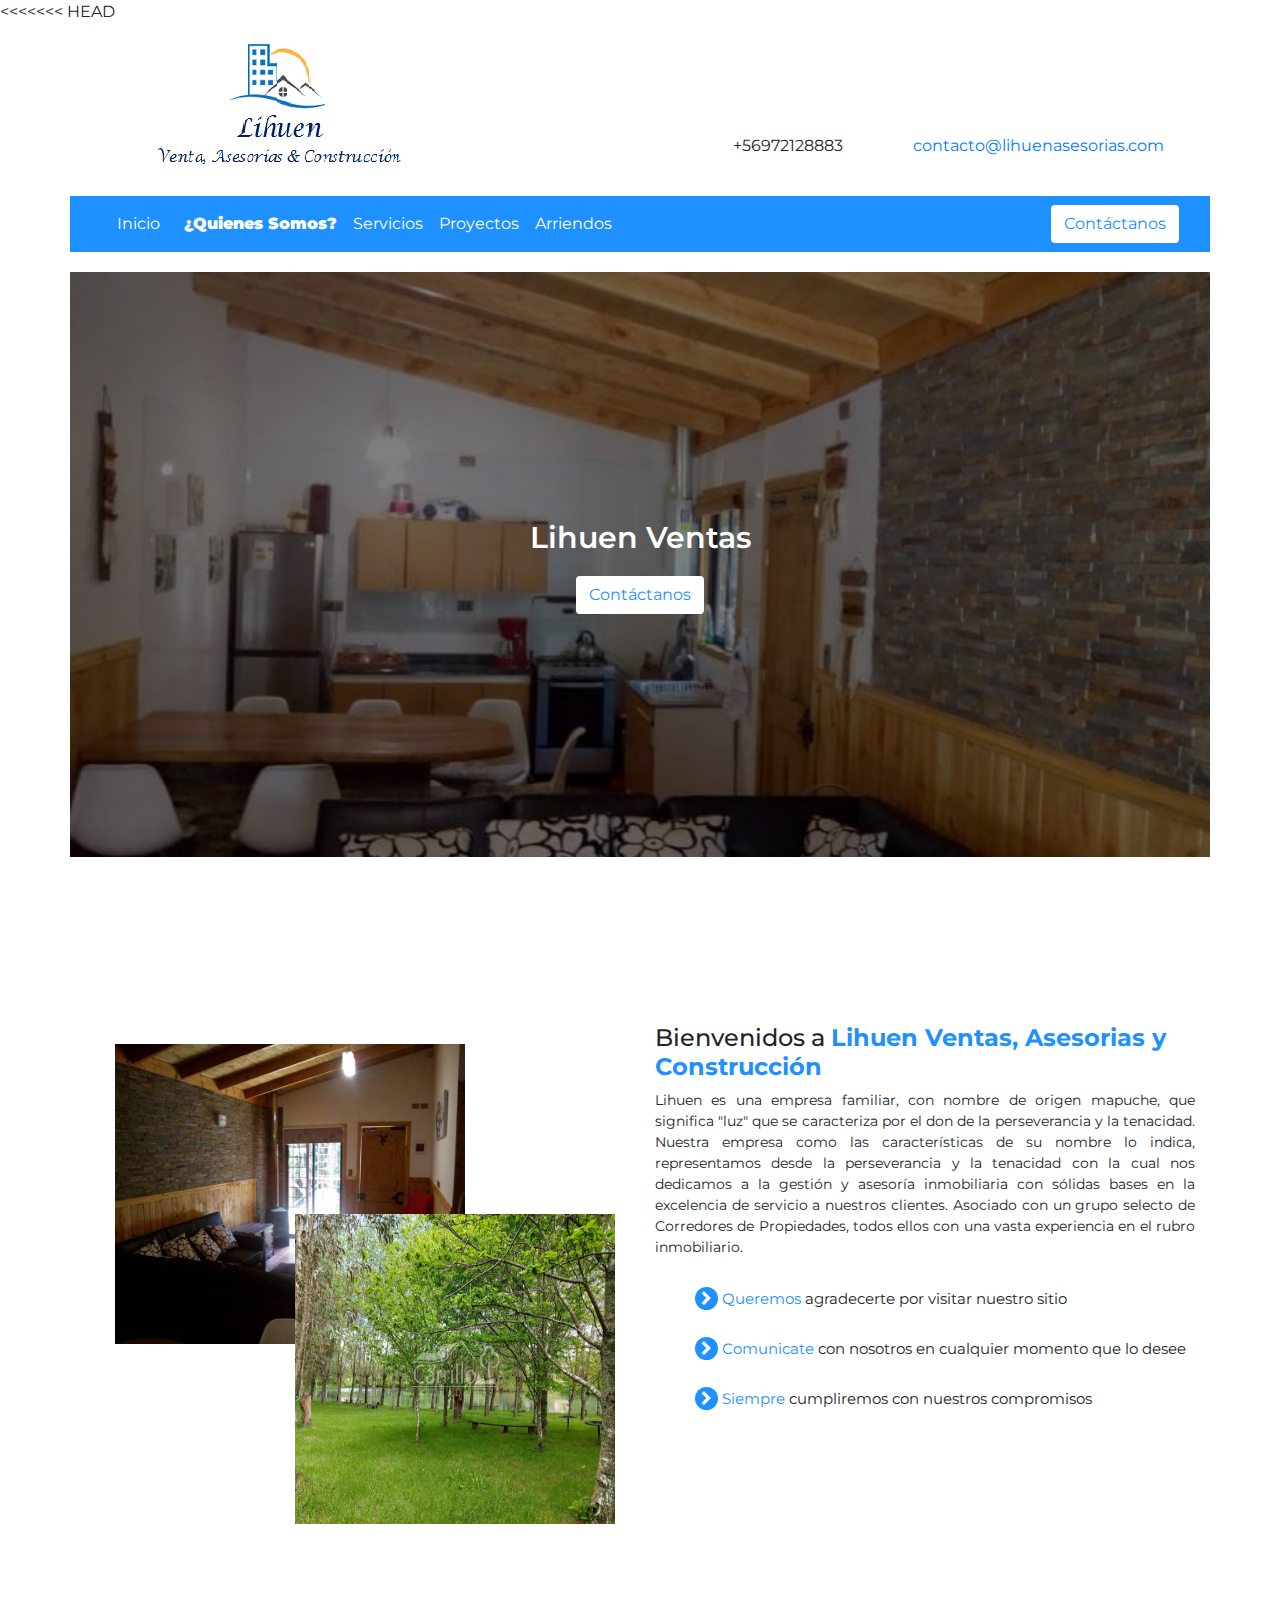
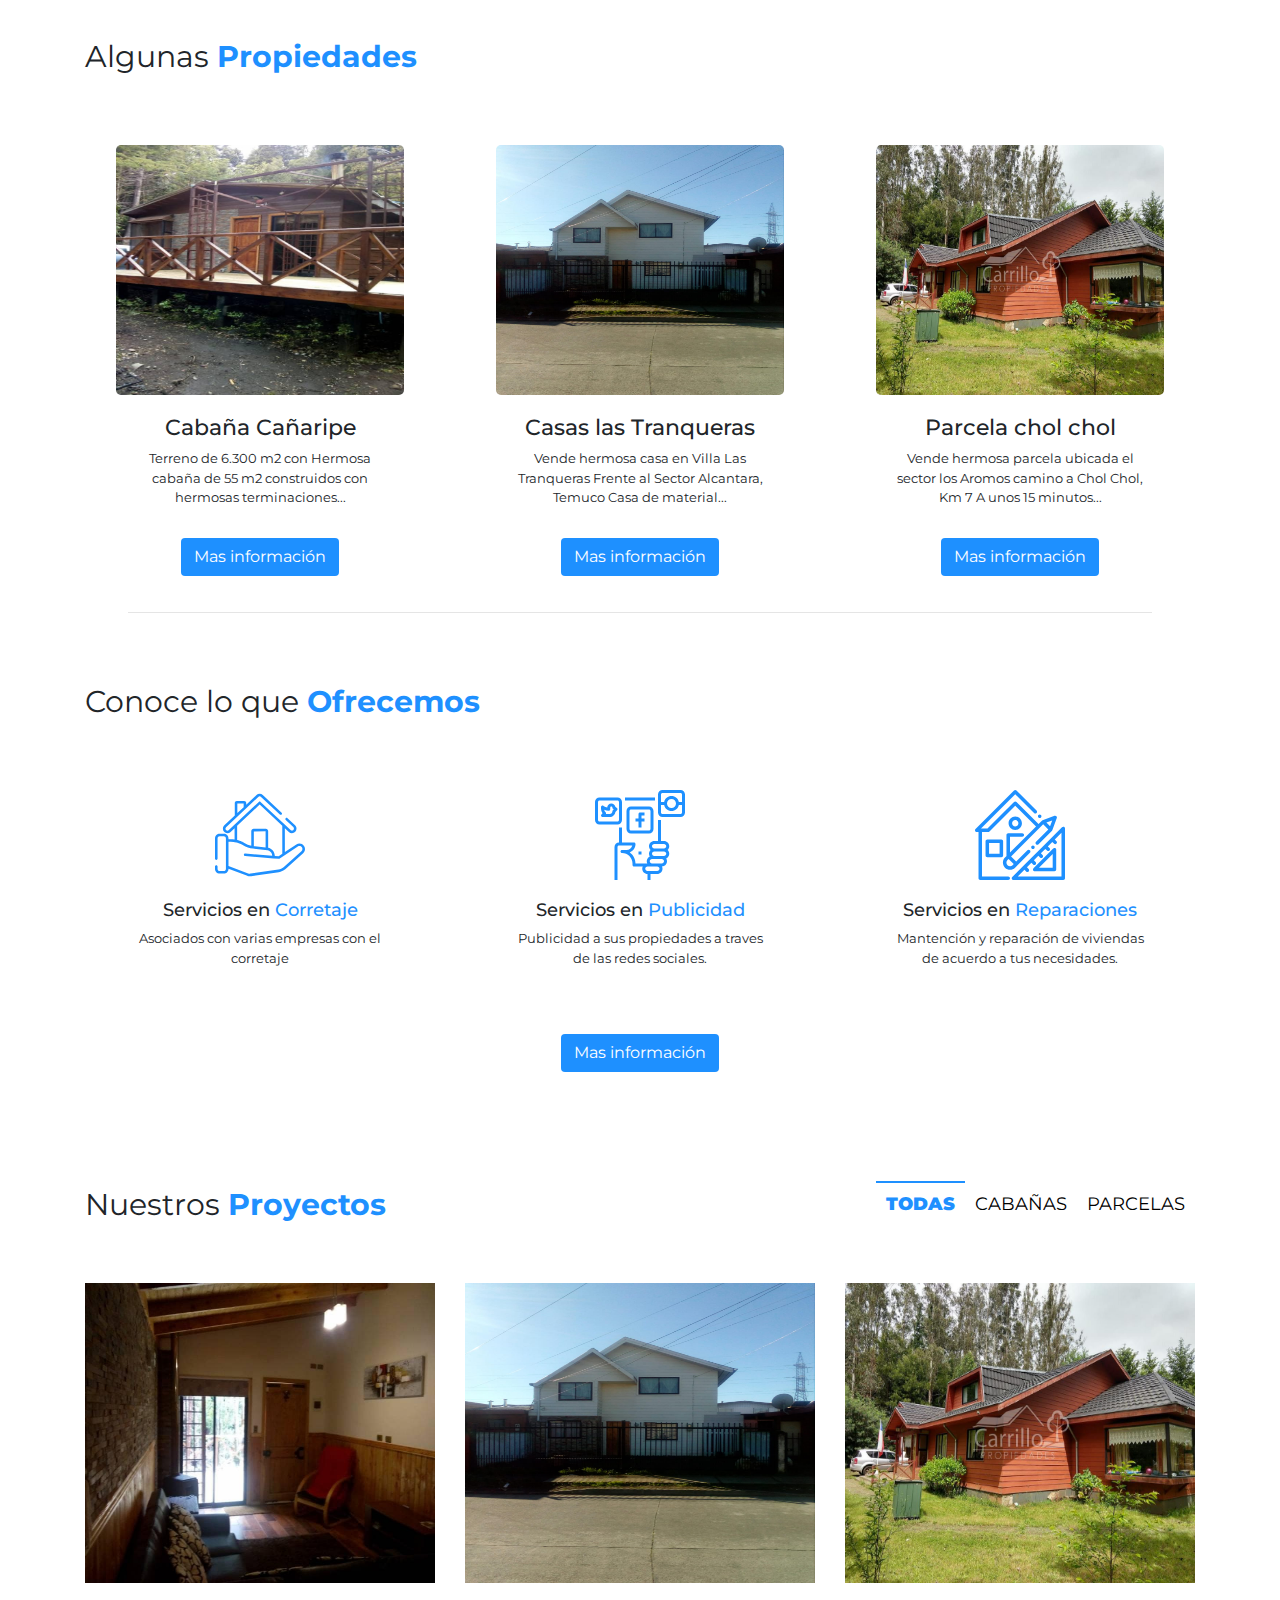
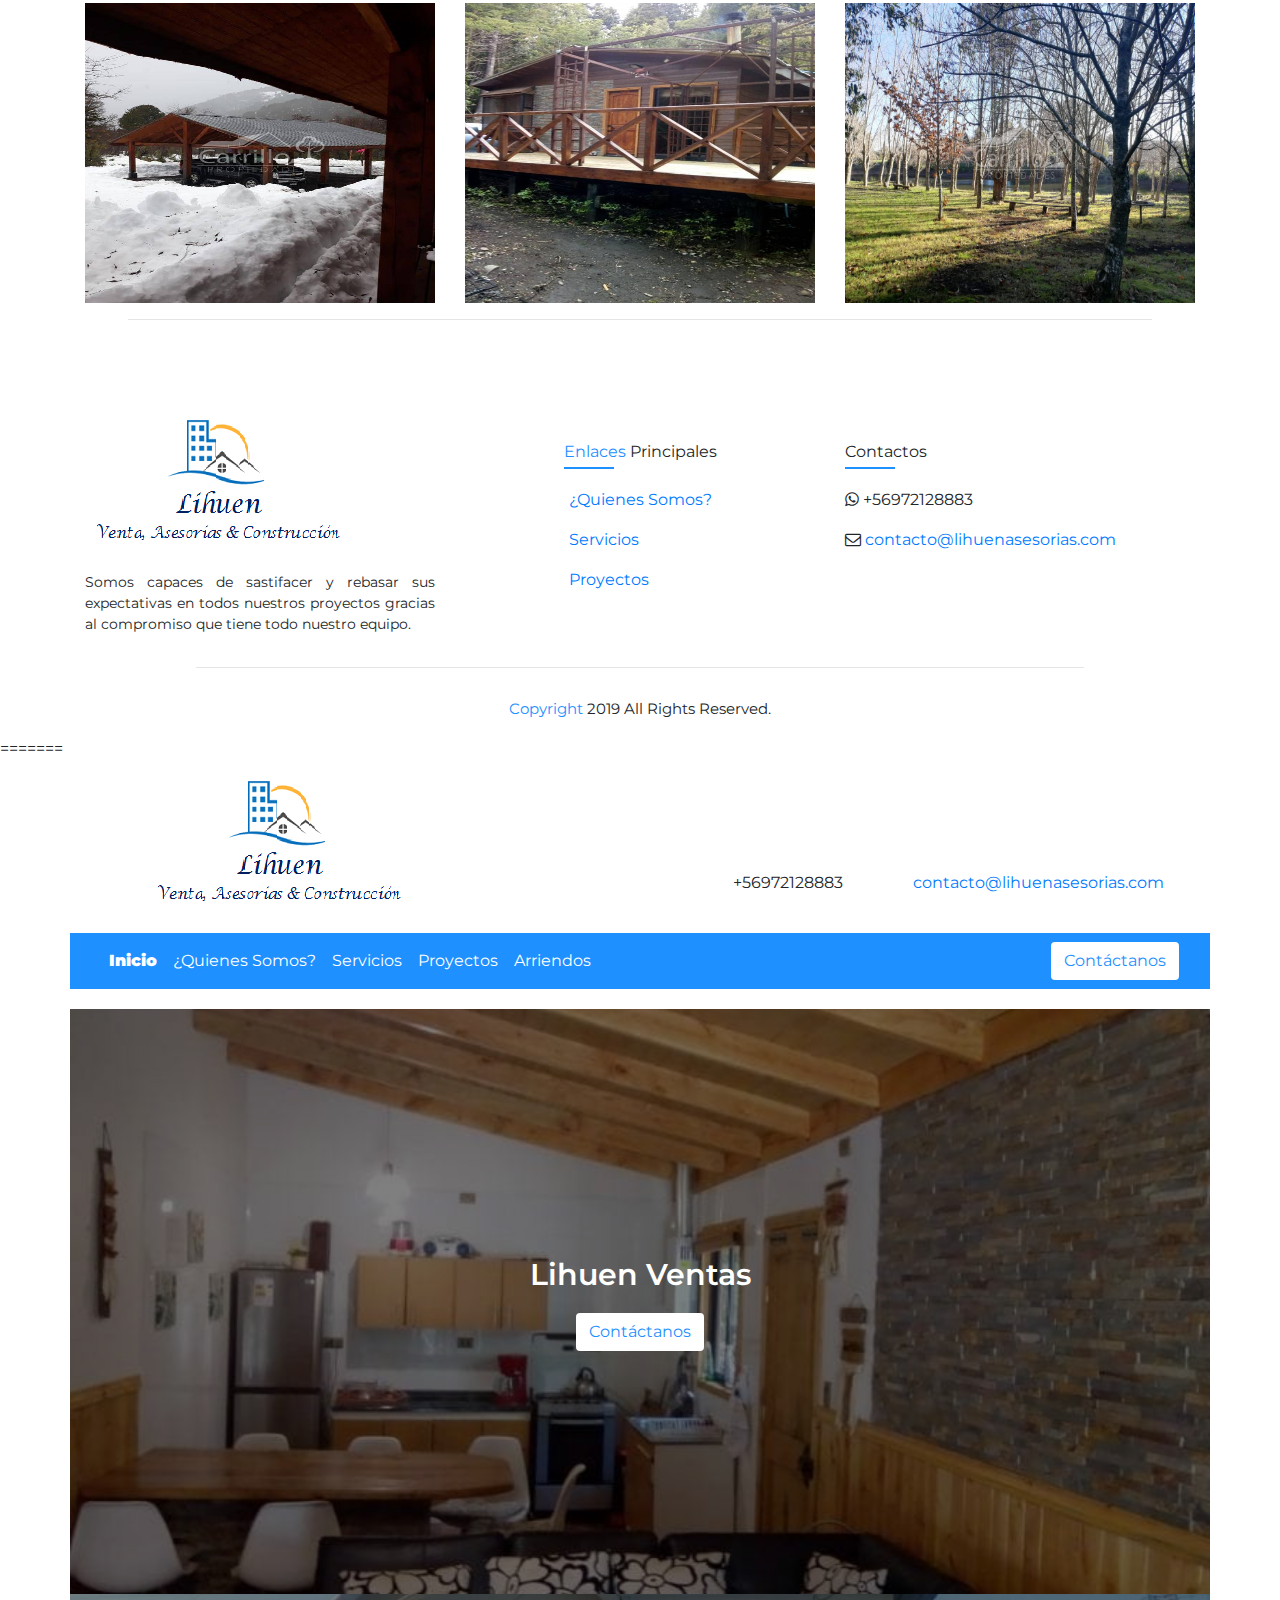
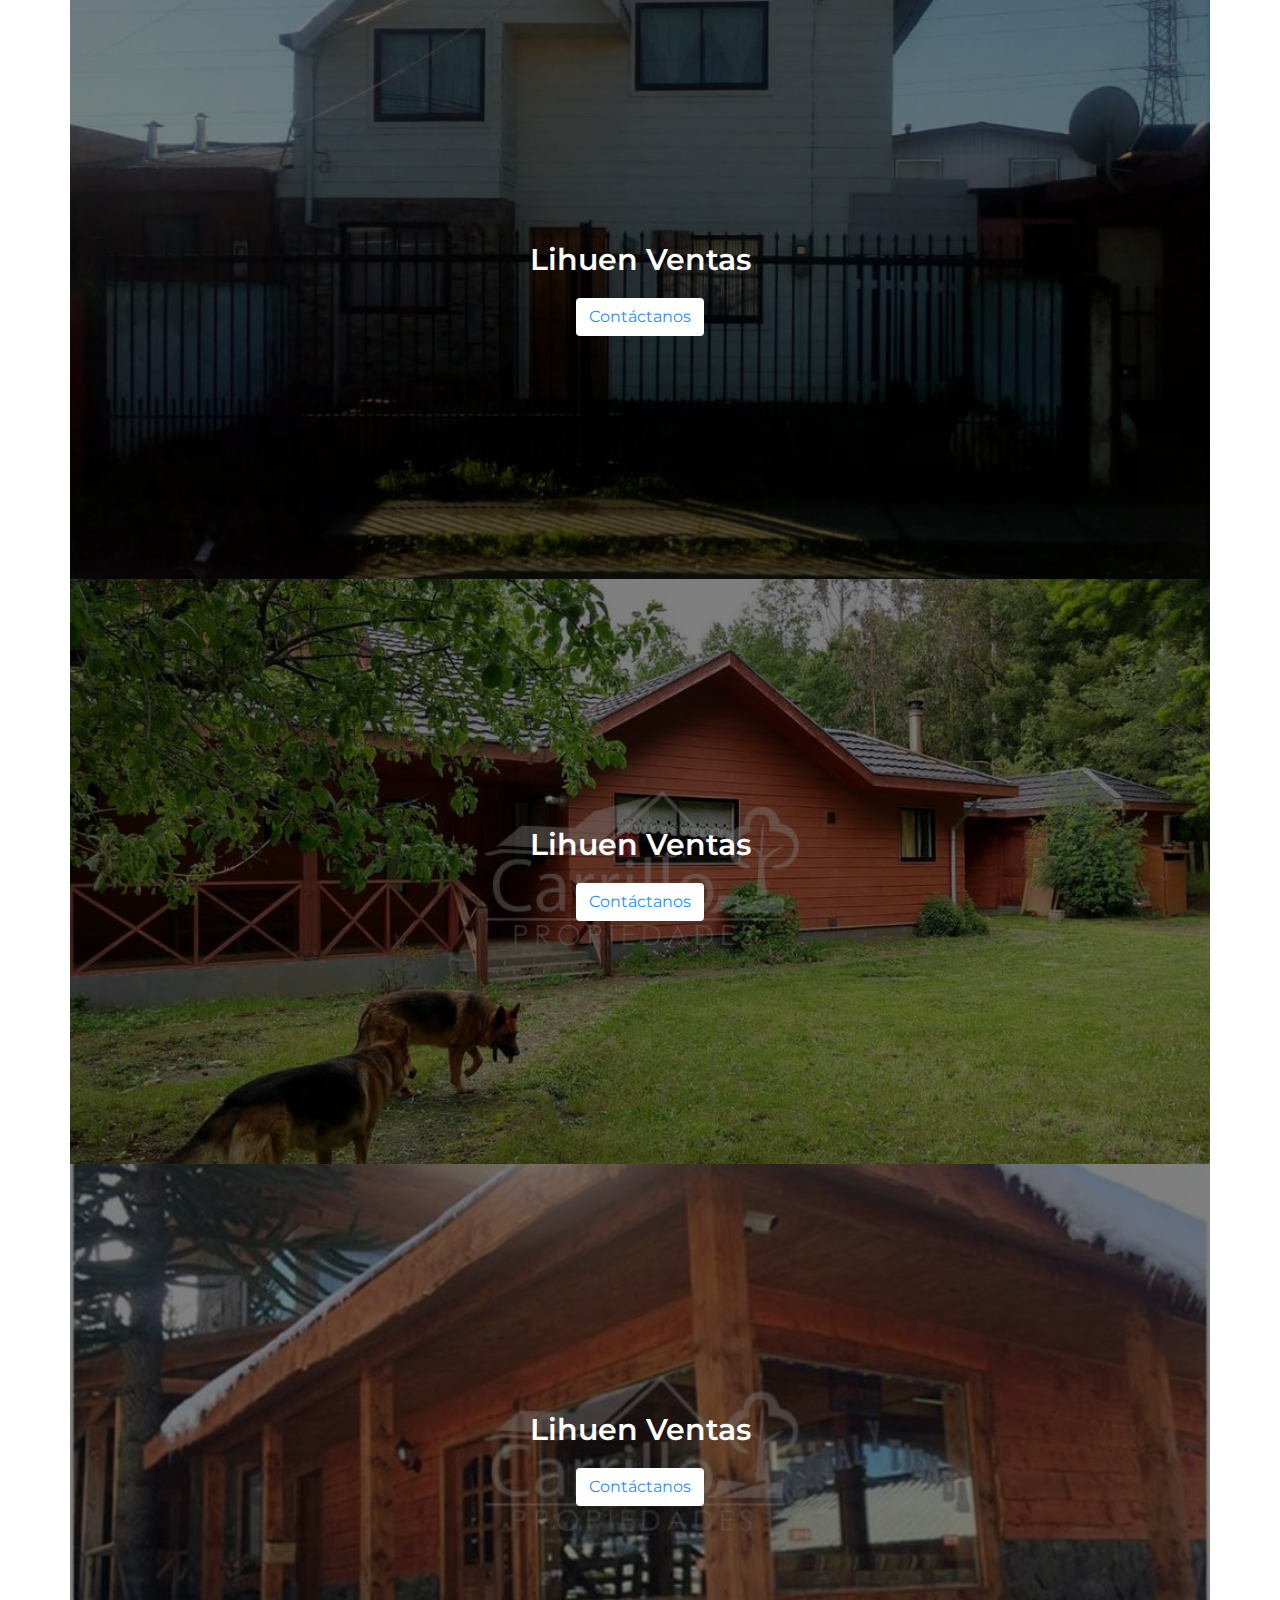
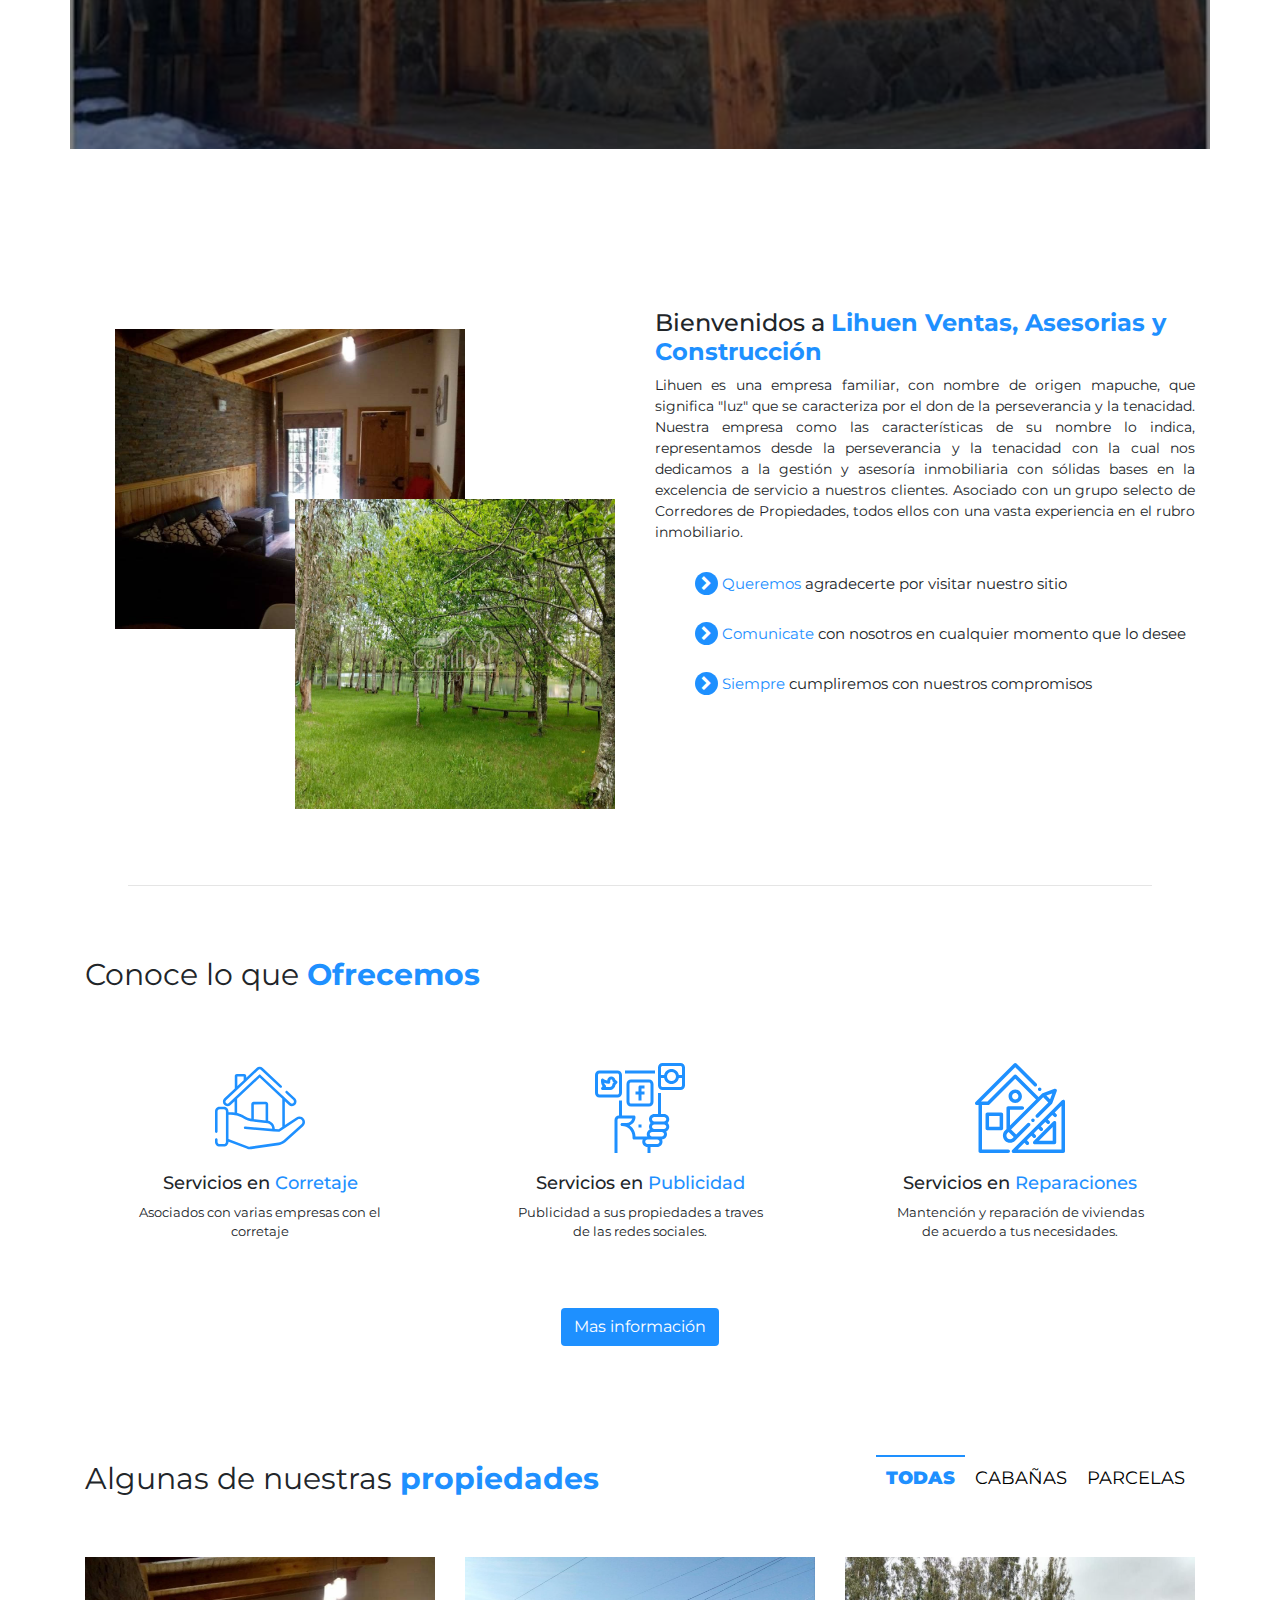
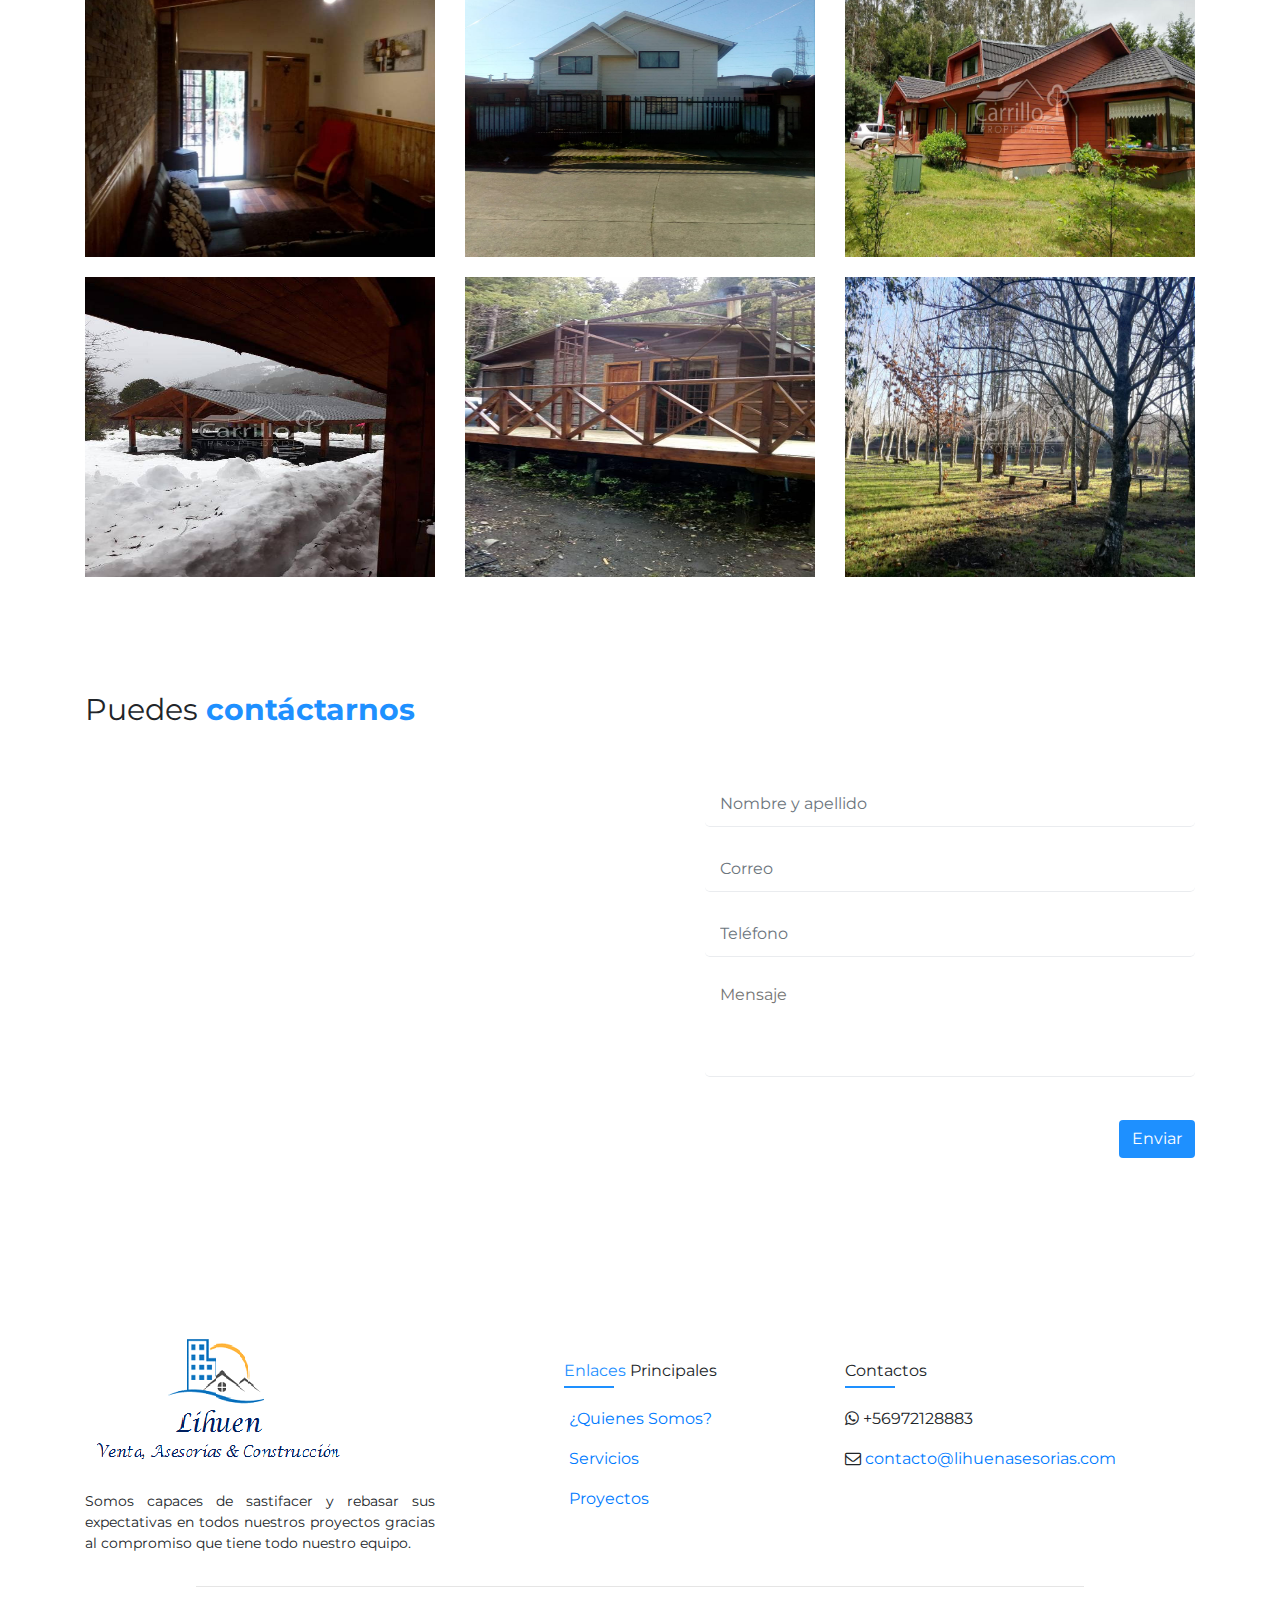
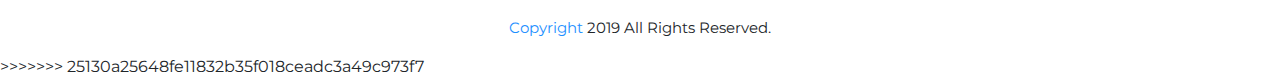
==== index.html @ cddad492 "Merge" ====
<!DOCTYPE html>
<html lang="es-VE">

<head>
	<meta charset="utf-8">
	<meta name="viewport" content="width=device-width, user-scalable=no">
	<title>lihuen</title>

	<link rel="stylesheet" type="text/css" href="assets/css/bootstrap.min.css">
	<link rel="stylesheet" type="text/css" href="assets/css/slick.css">
	<link rel="stylesheet" type="text/css" href="assets/css/slick-theme.css">
	<link rel="stylesheet" type="text/css"
	href="https://cdnjs.cloudflare.com/ajax/libs/font-awesome/4.7.0/css/font-awesome.css">
	<link rel="stylesheet" type="text/css" href="assets/css/estilos.css">

	<link href="https://fonts.googleapis.com/css?family=Montserrat&display=swap" rel="stylesheet">
</head>

<body>
<<<<<<< HEAD
	<header class="container-inicio container">
		<div class="contenedor-flex">

			<div class="col-lg-7">
				<img src="assets/img/Logo face.png">
			</div>
			<div class="col-lg-4">
				<div class="inicio">
					<ul class="lista1">
						<li class="items">

						+56972128883</li>
						<li class="items">
							<a href="#">contacto@lihuenasesorias.com</a> </li>
						</ul>
					</div>

				</div>
			</div>
		</header>
		<section class="container-navegador container">
			<div class="navegacion">
				<nav class="navbar navbar-expand-lg ">
					<a class="nav-link" href="#">Inicio</a>
					<button class="navbar-toggler" type="button" data-toggle="collapse" data-target="#navbarNavDropdown"
					aria-controls="navbarNavDropdown" aria-expanded="false" aria-label="Toggle navigation">
					<span class="navbar-toggler-icon"></span>
				</button>
				<div class="collapse navbar-collapse" id="navbarNavDropdown">
					<ul class="navbar-nav">
						<li class="nav-item active">
							<a class="nav-link" href="#">¿Quienes Somos? <span class="sr-only">(current)</span></a>
						</li>
						<li class="nav-item">
							<a class="nav-link" href="#">Servicios</a>
						</li>
						<li class="nav-item">
							<a class="nav-link" href="#">Proyectos</a>
						</li>
						<li class="nav-item ">
							<a class="nav-link " href="#">Arriendos</a>
						</li>
					</ul>
				</div>
				<div>
					<a class="btn btn-white" href="">Contáctanos</a>
				</div>
			</nav>

		</div>
	</section>
	<div class="main-banner">
		<div class="container p-0">
			<div class="main-banner__content">
				<div class="main-banner__item">
					<div class="mask"></div>
					<div class="main-banner__text">
						<div class="main-banner__title">
							<p>Lihuen Ventas</p>
						</div>
						<div>
							<a class="btn btn-white" href="">Contáctanos</a>
						</div>
					</div>
					<div class="main-banner__img">
						<img src="assets/img/Cabaña Coñaripe/cabaña.jpg" alt="">
					</div>
				</div>
				<div class="main-banner__item">
					<div class="mask"></div>
					<div class="main-banner__text">
						<div class="main-banner__title">
							<p>Lihuen Ventas</p>
						</div>
						<div>
							<a class="btn btn-white" href="">Contáctanos</a>
						</div>
					</div>
					<div class="main-banner__img">
						<img src="assets/img/ Casa Las Tranqueras/casa2.jpg" alt="">
					</div>
				</div>
				<div class="main-banner__item">
					<div class="mask"></div>
					<div class="main-banner__text">
						<div class="main-banner__title">
							<p>Lihuen Ventas</p>
						</div>
						<div>
							<a class="btn btn-white" href="">Contáctanos</a>
						</div>
					</div>
					<div class="main-banner__img">
						<img src="assets/img/Parcela Chol Chol/parcela.jpg" alt="">
					</div>
				</div>

				<div class="main-banner__item">
					<div class="mask"></div>
					<div class="main-banner__text">
						<div class="main-banner__title">
							<p>Lihuen Ventas</p>
						</div>
						<div>
							<a class="btn btn-white" href="">Contáctanos</a>
						</div>
					</div>
					<div class="main-banner__img">
						<img src="assets/img/Venta malalcahuello/venta1.jpg" alt="">
					</div>
				</div>
			</div>
		</div>
	</div>
	<section class="container-introduccion container">
		<div class="container-descripcion">
			<div class="row">
				<div class="col-lg-6">


					<div class="imagen-descripcion">
						<img class="imagen" src="assets/img/Cabaña Coñaripe/cabaña1.jpg" alt="">

					</div>
					<div class="imagen-descripcion2">

						<img class="imagen2" src="assets/img/Parcela Chol Chol/parcela1.jpg">
					</div>
				</div>
				<div class="col-lg-6">

					<div class="descripcion">
						<h4 class="">Bienvenidos a <strong class="text-color">Lihuen Ventas, Asesorias y Construcción</strong>
						</h4>
						<p class="texto1">Lihuen es una empresa familiar, con nombre de origen mapuche, que significa "luz" que se
							caracteriza por el don de la perseverancia y la tenacidad.
							Nuestra empresa como las características de su nombre lo indica, representamos desde la perseverancia y la
							tenacidad con la cual nos dedicamos a la gestión y asesoría inmobiliaria con sólidas bases en la
							excelencia de servicio a nuestros clientes. Asociado con un grupo selecto de Corredores de Propiedades,
						todos ellos con una vasta experiencia en el rubro inmobiliario. </p>
						<ul>

							<li class="items1">
								<i class="fa fa-chevron-right"></i>
								<span class="palabra">Queremos</span> agradecerte por visitar nuestro sitio

							</li>
							<li class="items1">
								<i class="fa fa-chevron-right"></i>
								<span class="palabra">Comunicate</span> con nosotros en cualquier momento que lo desee</li>
								<li class="items1">
									<i class="fa fa-chevron-right"></i>
									<span class="palabra"> Siempre</span> cumpliremos con nuestros compromisos</li>
								</ul>
							</div>

						</div>
					</section>
					<section class="container__propiedades container">
						<div class="container__titulo__propiedades">
							<p class="titulo">Algunas <strong class="text-color">Propiedades</strong></p>
						</div>
						<div class="row">
							<div class="columnas-propiedades col-lg-4">
								<div class="propiedades-card" style="width: 18rem;">
									<div class="contenedor-img">
										<img src="assets/img/Cabaña Coñaripe/cabaña3.jpg" class="propiedades-img" alt="...">
									</div>
									<div class="card-body">
										<h5 class="titulo-propiedades">Cabaña Cañaripe</h5>
										<p class="card-texto">Terreno de 6.300 m2 con Hermosa cabaña de 55 m2 construidos con hermosas terminaciones...</p>
										<div class="contenedor-boton">
											<a class="btn btn-blue" href="">Mas información</a>
										</div>

									</div>
								</div>
							</div>
							<div class="columnas-propiedades col-lg-4">
								<div class="propiedades-card" style="width: 18rem;">
									<div class="contenedor-img">
										<img src="assets/img/ Casa Las Tranqueras/casa2.jpg" class="propiedades-img" alt="...">
									</div>
									<div class="card-body">
										<h5 class="titulo-propiedades">Casas las Tranqueras</h5>
										<p class="card-texto">Vende hermosa casa en Villa Las Tranqueras Frente al Sector Alcantara, Temuco
										Casa de material...</p>
										<div class="contenedor-boton">
											<a class="btn btn-blue" href="">Mas información</a>
										</div>

									</div>
								</div>
							</div>
							<div class="columnas-propiedades col-lg-4">
								<div class="propiedades-card" style="width: 18rem;">
									<div class="contenedor-img">
										<img src="assets/img/Parcela Chol Chol/parcela2.jpg" class="propiedades-img" alt="...">
									</div>
									<div class="card-body">
										<h5 class="titulo-propiedades">Parcela chol chol</h5>
										<p class="card-texto">Vende hermosa parcela ubicada el sector los Aromos camino a Chol Chol, Km 7
										A unos 15 minutos...</p>
										<div class="contenedor-boton">
											<a class="btn btn-blue" href="">Mas información</a>
										</div>

									</div>
								</div>
							</div>
							
						</div>
					</section>
					<hr class="linea">
					<section class="container-descripcion2 container">
						<div class="container-titulo">
							<p class="titulo">Conoce lo que <strong class="text-color">Ofrecemos</strong></p>
						</div>
						<div class="container-cards">

							<div class="row">
								<div class="card-services col-lg-4 col-xs-12 col-sm-4">
									<div class="card" style="width: 18rem;">
										<div class="contenedor-img">
											<img src="assets/img/services-1.svg" class="card-img" alt="...">
										</div>
										<div class="card-body">
											<h5 class="card-titulo">Servicios en <span class="palabra">Corretaje</span></h5>
											<p class="card-texto"> Asociados con varias empresas con el corretaje</p>

										</div>
									</div>
								</div>
								<div class="card-services col-lg-4 col-xs-12 col-sm-4">
									<div class="card" style="width: 18rem;">
										<div class="contenedor-img">
											<img src="assets/img/services-2.svg" class="card-img" alt="...">
										</div>

										<div class="card-body">
											<h5 class="card-titulo">Servicios en <span class="palabra">Publicidad</span></h5>
											<p class="card-texto">Publicidad a sus propiedades a traves de las redes sociales.</p>

										</div>
									</div>
								</div>
								<div class="card-services col-lg-4 col-xs-12 col-sm-4">
									<div class="card" style="width: 18rem;">
										<div class="contenedor-img">
											<img src="assets/img/services-3.svg" class="card-img" alt="...">
										</div>
										<div class="card-body">
											<h5 class="card-titulo">Servicios en <span class="palabra">Reparaciones</span></h5>
											<p class="card-texto">Mantención y reparación de viviendas de acuerdo a tus necesidades.</p>
										</div>
									</div>
								</div>


							</div>
						</div>
						<div class="contenedor-boton">
							<a class="btn btn-blue" href="">Mas información</a>
						</div>
					</div>
				</section>

				<section class="container-proyectos container">
					<div class="row">
						<div class="col-lg-6">
							<div class="container-proyectos-titulo">
								<div class="container-titulo">
									<p class="titulo">Nuestros <strong class="text-color">Proyectos</strong></p>
								</div>
							</div>
						</div>
						<div class="tabs-section col-lg-6">
							<ul class="nav nav-pills mb-3" id="pills-tab" role="tablist">
								<li class="nav-item">
									<a class="nav-link-tabs active" id="pills-home-tab" data-toggle="pill" href="#pills-home" role="tab"
									aria-controls="pills-home" aria-selected="true">Todas</a>
								</li>
								<li class="nav-item">
									<a class="nav-link-tabs" id="pills-profile-tab" data-toggle="pill" href="#pills-profile" role="tab"
									aria-controls="pills-profile" aria-selected="false">Cabañas</a>
								</li>
								<li class="nav-item">
									<a class="nav-link-tabs" id="pills-contact-tab" data-toggle="pill" href="#pills-contact" role="tab"
									aria-controls="pills-contact" aria-selected="false">Parcelas</a>
								</li>
							</ul>

						</div>
					</div>
					<div class="tab-content" id="pills-tabContent">
						<div class="tab-pane fade show active" id="pills-home" role="tabpanel" aria-labelledby="pills-home-tab">
							<div class="container-img-proyecto">
								<div class="row">
									<div class="col-lg-4 col-sm-6">
										<div class="contenedor-img2">
											<img class="imagen3" src="assets/img/Cabaña Coñaripe/cabaña2.jpg" alt="">
										</div>

									</div>
									<div class="col-lg-4 col-sm-6">
										<div class="contenedor-img2">
											<img class="imagen3" src="assets/img/ Casa Las Tranqueras/casa2.jpg" alt="">
										</div>

									</div>
									<div class="col-lg-4 col-sm-6">
										<div class="contenedor-img2">
											<img class="imagen3" src="assets/img/Parcela Chol Chol/parcela2.jpg" alt="">
										</div>

									</div>
									<div class="col-lg-4 col-sm-6">
										<div class="contenedor-img2">
											<img class="imagen4" src="assets/img/Venta malalcahuello/venta2.jpg" alt="">
										</div>

									</div>
									<div class="col-lg-4 col-sm-6">
										<div class="contenedor-img2">
											<img class="imagen4" src="assets/img/Cabaña Coñaripe/cabaña3.jpg" alt="">
										</div>

									</div>
									<div class="col-lg-4 col-sm-6">
										<div class="contenedor-img2">
											<img class="imagen4" src="assets/img/Parcela Chol Chol/parcela3.jpg" alt="">
										</div>

									</div>
								</div>
							</div>
						</div>
						<div class="tab-pane fade" id="pills-profile" role="tabpanel" aria-labelledby="pills-profile-tab">
							<div class="container-img-proyecto">
								<div class="row">
									<div class="col-lg-4 col-sm-6">
										<div class="contenedor-img2">
											<img class="imagen3" src="assets/img/Cabaña Coñaripe/cabaña2.jpg" alt="">
										</div>

									</div>
									<div class="col-lg-4 col-sm-6">
										<div class="contenedor-img2">
											<img class="imagen3" src="assets/img/ Casa Las Tranqueras/casa2.jpg" alt="">
										</div>

									</div>

								</div>
							</div>
						</div>
						<div class="tab-pane fade" id="pills-contact" role="tabpanel" aria-labelledby="pills-contact-tab">
							<div class="container-img-proyecto">
								<div class="row">
									<div class="col-lg-4 col-sm-6">
										<div class="contenedor-img2">
											<img class="imagen3" src="assets/img/Cabaña Coñaripe/cabaña2.jpg" alt="">
										</div>

									</div>
									<div class="col-lg-4 col-sm-6">
										<div class="contenedor-img2">
											<img class="imagen3" src="assets/img/ Casa Las Tranqueras/casa2.jpg" alt="">
										</div>

									</div>
									<div class="col-lg-4 col-sm-6">
										<div class="contenedor-img2">
											<img class="imagen3" src="assets/img/Parcela Chol Chol/parcela2.jpg" alt="">
										</div>

									</div>

								</div>
							</div>
						</div>
					</div>


				</section>
				<hr class="linea">
				<footer class="container-final1 container">
					<div class="final1">
						<div class="row">
							<div class="col-lg-4 ">
								<div class="texto-final">
									<div class="imagen-final">
										<img src="assets/img/Logo face.png">
									</div>

									<div class="final-texto">
										<p class="texto1">Somos capaces de sastifacer y rebasar sus expectativas en todos nuestros proyectos
										gracias al compromiso que tiene todo nuestro equipo.</p>
									</div>



								</div>
							</div>
							<div class="col-lg-4 ">
								<div class="texto-final2">
									<div class="final-texto">
										<p class="texto"><span class="palabra">Enlaces</span> Principales</p>

									</div>
									<div class="lista-final1">
										<ul class="lista2">
											<li class="items2"><a href="#">¿Quienes Somos?</a> </li>
											<li class="items2"><a href="#">Servicios</a> </li>
											<li class="items2"><a href="#">Proyectos</a> </li>
										</ul>
									</div>

								</div>
							</div>
							<div class="col-lg-4 ">
								<div class="texto-final2 texto-final2__flexstart">
									<div class="final-texto">
										<p class="texto">Contactos</p>
									</div>
									<div class="lista-final1">
										<ul class="lista2">
											<li class="items2">
												<i class="fa fa-whatsapp"></i>

											+56972128883</li>
											<li class="items2">

												<i class="fa fa-envelope-o"></i>
												<a href="#">contacto@lihuenasesorias.com</a> </li>
											</ul>
										</div>

									</div>
								</div>
							</div>
						</div>
						<hr class="linea">
						<div class="texto-final3">
							<p class="texto2"><span class="palabra">Copyright</span> 2019 All Rights Reserved.
							</p>
						</div>

					</footer>




					<script src="assets/js/jquery-3.4.1.min.js"></script>
					<script type="text/javascript" src="assets/js/bootstrap.min.js"></script>
					<script type="text/javascript" src="assets/js/slick.js"></script>
					<script type="text/javascript" src="assets/js/main.js"></script>


				</body>

				</html>
=======
  <header class="container-inicio container">
    <div class="contenedor-flex">

      <div class="col-lg-7">
        <img src="assets/img/Logo face.png">
      </div>
      <div class="col-lg-4">
        <div class="inicio">
          <ul class="lista1">
            <li class="items">

              +56972128883</li>
            <li class="items">
              <a href="#">contacto@lihuenasesorias.com</a> </li>
          </ul>
        </div>

      </div>
    </div>
  </header>
  <section class="container-navegador container">
    <div class="navegacion">
      <nav class="navbar navbar-expand-lg ">

        <button class="navbar-toggler" type="button" data-toggle="collapse" data-target="#navbarNavDropdown"
          aria-controls="navbarNavDropdown" aria-expanded="false" aria-label="Toggle navigation">
          <span class="navbar-toggler-icon"></span>
        </button>
        <div class="collapse navbar-collapse" id="navbarNavDropdown">
          <ul class="navbar-nav">
            <li class="nav-item active">
              <a class="nav-link" href="#">Inicio</a>
            </li>
            <li class="nav-item">
              <a class="nav-link" href="#">¿Quienes Somos?</a>
            </li>
            <li class="nav-item">
              <a class="nav-link" href="#">Servicios</a>
            </li>
            <li class="nav-item">
              <a class="nav-link" href="#">Proyectos</a>
            </li>
            <li class="nav-item ">
              <a class="nav-link " href="#">Arriendos</a>
            </li>
          </ul>
        </div>
        <div>
          <a class="btn btn-white" href="">Contáctanos</a>
        </div>
      </nav>

    </div>
  </section>
  <div class="main-banner">
    <div class="container p-0">
      <div class="main-banner__content">
        <div class="main-banner__item">
          <div class="mask"></div>
          <div class="main-banner__text">
            <div class="main-banner__title">
              <p>Lihuen Ventas</p>
            </div>
            <div>
              <a class="btn btn-white" href="">Contáctanos</a>
            </div>
          </div>
          <div class="main-banner__img">
            <img src="assets/img/Cabaña Coñaripe/cabaña.jpg" alt="">
          </div>
        </div>
        <div class="main-banner__item">
          <div class="mask"></div>
          <div class="main-banner__text">
            <div class="main-banner__title">
              <p>Lihuen Ventas</p>
            </div>
            <div>
              <a class="btn btn-white" href="">Contáctanos</a>
            </div>
          </div>
          <div class="main-banner__img">
            <img src="assets/img/ Casa Las Tranqueras/casa2.jpg" alt="">
          </div>
        </div>
        <div class="main-banner__item">
          <div class="mask"></div>
          <div class="main-banner__text">
            <div class="main-banner__title">
              <p>Lihuen Ventas</p>
            </div>
            <div>
              <a class="btn btn-white" href="">Contáctanos</a>
            </div>
          </div>
          <div class="main-banner__img">
            <img src="assets/img/Parcela Chol Chol/parcela.jpg" alt="">
          </div>
        </div>

        <div class="main-banner__item">
          <div class="mask"></div>
          <div class="main-banner__text">
            <div class="main-banner__title">
              <p>Lihuen Ventas</p>
            </div>
            <div>
              <a class="btn btn-white" href="">Contáctanos</a>
            </div>
          </div>
          <div class="main-banner__img">
            <img src="assets/img/Venta malalcahuello/venta1.jpg" alt="">
          </div>
        </div>
      </div>
    </div>
  </div>
  <section class="container-introduccion container">
    <div class="container-descripcion">
      <div class="row">
        <div class="col-lg-6">


          <div class="imagen-descripcion">
            <img class="imagen" src="assets/img/Cabaña Coñaripe/cabaña1.jpg" alt="">

          </div>
          <div class="imagen-descripcion2">

            <img class="imagen2" src="assets/img/Parcela Chol Chol/parcela1.jpg">
          </div>
        </div>
        <div class="col-lg-6">

          <div class="descripcion">
            <h4 class="">Bienvenidos a <strong class="text-color">Lihuen Ventas, Asesorias y Construcción</strong>
            </h4>
            <p class="texto1">Lihuen es una empresa familiar, con nombre de origen mapuche, que significa "luz" que se
              caracteriza por el don de la perseverancia y la tenacidad.
              Nuestra empresa como las características de su nombre lo indica, representamos desde la perseverancia y la
              tenacidad con la cual nos dedicamos a la gestión y asesoría inmobiliaria con sólidas bases en la
              excelencia de servicio a nuestros clientes. Asociado con un grupo selecto de Corredores de Propiedades,
              todos ellos con una vasta experiencia en el rubro inmobiliario. </p>
            <ul>

              <li class="items1">
                <i class="fa fa-chevron-right"></i>
                <span class="palabra">Queremos</span> agradecerte por visitar nuestro sitio

              </li>
              <li class="items1">
                <i class="fa fa-chevron-right"></i>
                <span class="palabra">Comunicate</span> con nosotros en cualquier momento que lo desee</li>
              <li class="items1">
                <i class="fa fa-chevron-right"></i>
                <span class="palabra"> Siempre</span> cumpliremos con nuestros compromisos</li>
            </ul>
          </div>

        </div>
  </section>
  <hr class="linea">
  <section class="container-descripcion2 container">
    <div class="container-titulo">
      <p class="titulo">Conoce lo que <strong class="text-color">Ofrecemos</strong></p>
    </div>
    <div class="container-cards">

      <div class="row">
        <div class="card-services col-lg-4 col-xs-12 col-sm-4">
          <div class="card" style="width: 18rem;">
            <div class="contenedor-img">
              <img src="assets/img/services-1.svg" class="card-img" alt="...">
            </div>
            <div class="card-body">
              <h5 class="card-titulo">Servicios en <span class="palabra">Corretaje</span></h5>
              <p class="card-texto"> Asociados con varias empresas con el corretaje</p>

            </div>
          </div>
        </div>
        <div class="card-services col-lg-4 col-xs-12 col-sm-4">
          <div class="card" style="width: 18rem;">
            <div class="contenedor-img">
              <img src="assets/img/services-2.svg" class="card-img" alt="...">
            </div>

            <div class="card-body">
              <h5 class="card-titulo">Servicios en <span class="palabra">Publicidad</span></h5>
              <p class="card-texto">Publicidad a sus propiedades a traves de las redes sociales.</p>

            </div>
          </div>
        </div>
        <div class="card-services col-lg-4 col-xs-12 col-sm-4">
          <div class="card" style="width: 18rem;">
            <div class="contenedor-img">
              <img src="assets/img/services-3.svg" class="card-img" alt="...">
            </div>
            <div class="card-body">
              <h5 class="card-titulo">Servicios en <span class="palabra">Reparaciones</span></h5>
              <p class="card-texto">Mantención y reparación de viviendas de acuerdo a tus necesidades.</p>
            </div>
          </div>
        </div>


      </div>
    </div>
    <div class="contenedor-boton">
      <a class="btn btn-blue" href="">Mas información</a>
    </div>
    </div>
  </section>

  <section class="container-proyectos container">
    <div class="row">
      <div class="col-lg-6">
        <div class="container-proyectos-titulo">
          <div class="container-titulo">
            <p class="titulo"> Algunas de nuestras <strong class="text-color">propiedades</strong></p>
          </div>
        </div>
      </div>
      <div class="tabs-section col-lg-6">
        <ul class="nav nav-pills mb-3" id="pills-tab" role="tablist">
          <li class="nav-item">
            <a class="nav-link-tabs active" id="pills-home-tab" data-toggle="pill" href="#pills-home" role="tab"
              aria-controls="pills-home" aria-selected="true">Todas</a>
          </li>
          <li class="nav-item">
            <a class="nav-link-tabs" id="pills-profile-tab" data-toggle="pill" href="#pills-profile" role="tab"
              aria-controls="pills-profile" aria-selected="false">Cabañas</a>
          </li>
          <li class="nav-item">
            <a class="nav-link-tabs" id="pills-contact-tab" data-toggle="pill" href="#pills-contact" role="tab"
              aria-controls="pills-contact" aria-selected="false">Parcelas</a>
          </li>
        </ul>

      </div>
    </div>
    <div class="tab-content" id="pills-tabContent">
      <div class="tab-pane fade show active" id="pills-home" role="tabpanel" aria-labelledby="pills-home-tab">
        <div class="container-img-proyecto">
          <div class="row">
            <div class="col-lg-4 col-sm-6">
              <div class="contenedor-img2">
                <img class="imagen3" src="assets/img/Cabaña Coñaripe/cabaña2.jpg" alt="">
              </div>

            </div>
            <div class="col-lg-4 col-sm-6">
              <div class="contenedor-img2">
                <img class="imagen3" src="assets/img/ Casa Las Tranqueras/casa2.jpg" alt="">
              </div>

            </div>
            <div class="col-lg-4 col-sm-6">
              <div class="contenedor-img2">
                <img class="imagen3" src="assets/img/Parcela Chol Chol/parcela2.jpg" alt="">
              </div>

            </div>
            <div class="col-lg-4 col-sm-6">
              <div class="contenedor-img2">
                <img class="imagen4" src="assets/img/Venta malalcahuello/venta2.jpg" alt="">
              </div>

            </div>
            <div class="col-lg-4 col-sm-6">
              <div class="contenedor-img2">
                <img class="imagen4" src="assets/img/Cabaña Coñaripe/cabaña3.jpg" alt="">
              </div>

            </div>
            <div class="col-lg-4 col-sm-6">
              <div class="contenedor-img2">
                <img class="imagen4" src="assets/img/Parcela Chol Chol/parcela3.jpg" alt="">
              </div>

            </div>
          </div>
        </div>
      </div>
      <div class="tab-pane fade" id="pills-profile" role="tabpanel" aria-labelledby="pills-profile-tab">
        <div class="container-img-proyecto">
          <div class="row">
            <div class="col-lg-4 col-sm-6">
              <div class="contenedor-img2">
                <img class="imagen3" src="assets/img/Cabaña Coñaripe/cabaña2.jpg" alt="">
              </div>

            </div>
            <div class="col-lg-4 col-sm-6">
              <div class="contenedor-img2">
                <img class="imagen3" src="assets/img/ Casa Las Tranqueras/casa2.jpg" alt="">
              </div>

            </div>

          </div>
        </div>
      </div>
      <div class="tab-pane fade" id="pills-contact" role="tabpanel" aria-labelledby="pills-contact-tab">
        <div class="container-img-proyecto">
          <div class="row">
            <div class="col-lg-4 col-sm-6">
              <div class="contenedor-img2">
                <img class="imagen3" src="assets/img/Cabaña Coñaripe/cabaña2.jpg" alt="">
              </div>

            </div>
            <div class="col-lg-4 col-sm-6">
              <div class="contenedor-img2">
                <img class="imagen3" src="assets/img/ Casa Las Tranqueras/casa2.jpg" alt="">
              </div>

            </div>
            <div class="col-lg-4 col-sm-6">
              <div class="contenedor-img2">
                <img class="imagen3" src="assets/img/Parcela Chol Chol/parcela2.jpg" alt="">
              </div>

            </div>

          </div>
        </div>
      </div>
    </div>
  </section>
  <section class="main-contact">
    <div class="container">
      <div class="container-proyectos-titulo">
        <div class="container-titulo">
          <p class="titulo"> Puedes <strong class="text-color">contáctarnos</strong></p>
        </div>
      </div>
      <div class="main-contact__content">
        <div class="main-contact__item">
          <div class="main-contact__map">
            <iframe
              src="https://www.google.com/maps/embed?pb=!1m18!1m12!1m3!1d3330.6003113759343!2d-70.56662108519093!3d-33.40759030269921!2m3!1f0!2f0!3f0!3m2!1i1024!2i768!4f13.1!3m3!1m2!1s0x9662cedd1d330ced%3A0x38b0309f7ae4d7dc!2sAv.%20Apoquindo%206410%2C%20oficina%20605%2C%20Las%20Condes%2C%20Regi%C3%B3n%20Metropolitana%2C%20Chile!5e0!3m2!1ses-419!2sve!4v1571691210834!5m2!1ses-419!2sve"
              width="600" height="450" frameborder="0" style="border:0;" allowfullscreen=""></iframe>
          </div>
        </div>
        <div class="main-contant__item">
          <div class="main-contact__contact">
            <div class="main-footer__form">
              <form>
                <div class="form-group">
                  <input class="form-control" id="formGroupExampleInput" placeholder="Nombre y apellido" type="text">
                </div>
                <div class="form-group">
                  <input class="form-control" id="formGroupExampleInput2" placeholder="Correo" type="text">
                </div>
                <div class="form-group">
                  <input class="form-control" id="formGroupExampleInput2" placeholder="Teléfono" type="phone">
                </div>
                <div class="form-group">
                  <textarea placeholder="Mensaje" rows="8"></textarea>
                </div>
                <div class="float-right btn-box">
                  <button class="btn btn-blue">
                    Enviar
                  </button>
                </div>
              </form>
            </div>
          </div>
        </div>
      </div>
    </div>
  </section>
  <!-- <hr class="linea"> -->
  <footer class="container-final1 container">
    <div class="final1">
      <div class="row">
        <div class="col-lg-4 ">
          <div class="texto-final">
            <div class="imagen-final">
              <img src="assets/img/Logo face.png">
            </div>

            <div class="final-texto">
              <p class="texto1">Somos capaces de sastifacer y rebasar sus expectativas en todos nuestros proyectos
                gracias al compromiso que tiene todo nuestro equipo.</p>
            </div>



          </div>
        </div>
        <div class="col-lg-4 ">
          <div class="texto-final2">
            <div class="final-texto">
              <p class="texto"><span class="palabra">Enlaces</span> Principales</p>

            </div>
            <div class="lista-final1">
              <ul class="lista2">
                <li class="items2"><a href="#">¿Quienes Somos?</a> </li>
                <li class="items2"><a href="#">Servicios</a> </li>
                <li class="items2"><a href="#">Proyectos</a> </li>
              </ul>
            </div>

          </div>
        </div>
        <div class="col-lg-4 ">
          <div class="texto-final2 texto-final2__flexstart">
            <div class="final-texto">
              <p class="texto">Contactos</p>
            </div>
            <div class="lista-final1">
              <ul class="lista2">
                <li class="items2">
                  <i class="fa fa-whatsapp"></i>

                  +56972128883</li>
                <li class="items2">

                  <i class="fa fa-envelope-o"></i>
                  <a href="#">contacto@lihuenasesorias.com</a> </li>
              </ul>
            </div>

          </div>
        </div>
      </div>
    </div>
    <hr class="linea">
    <div class="texto-final3">
      <p class="texto2"><span class="palabra">Copyright</span> 2019 All Rights Reserved.
      </p>
    </div>

  </footer>




  <script src="assets/js/jquery-3.4.1.min.js"></script>
  <script type="text/javascript" src="assets/js/bootstrap.min.js"></script>
  <script type="text/javascript" src="assets/js/slick.js"></script>
  <script type="text/javascript" src="assets/js/main.js"></script>


</body>

</html>
>>>>>>> 25130a25648fe11832b35f018ceadc3a49c973f7
---- assets/css/estilos.css ----
body {
	font-family: 'Montserrat', sans-serif;
}

.contenedor-flex {
	display: flex;
	width: 100%;
	justify-content: center;
}

section {
	padding-top: 50px;
}

.lista1 {
	display: flex;
	width: 100%;
	justify-content: center;
}

.items {
	margin-right: 70px;
	margin-top: 90px;
	list-style: none;



}

.container-navegador {
	background-color: #1E90FF;
	margin-top: 20px;
	padding-top: 0px;
}

.nav-link {
	color: white;
}

.nav-item.active .nav-link {
	font-weight: 900;
}

.nav-link:hover {
	color: #fff;
	font-weight: 900;
}

.nav-link-tabs.active {
	font-size: 18px;
	font-weight: 900;
	padding: 10px;
	border-top: 2px solid #1E90FF;
	color: #1E90FF;

}

.nav-link-tabs {
	font-size: 18px;
	padding: 10px;
	text-transform: uppercase;
	color: #000000;
}

.nav-link-tabs:hover {
	text-decoration: none;
}

.container-inicio {
	padding-top: 20px;
}

.mask {
	position: absolute;
	background-color: rgba(0, 0, 0, 0.5);
	right: 0;
	left: 0;
	top: 0;
	bottom: 0;
}

.main-banner__text {
	position: absolute;
	width: 100%;
	height: 100%;
	display: flex;
	justify-content: center;
	align-items: center;
	flex-direction: column;
}


.main-banner__title p {
	font-size: 30px;
	color: #fff;
	font-weight: 600;
}

.main-banner__item {
	position: relative;
}

.main-banner__content {
	width: 100%;
}

.main-banner__img {
	width: 100%;
	height: 65vh;
}

.main-banner__img img {
	width: 100%;
	height: 100%;
	object-fit: cover;
}

.main-banner {
	margin-top: 20px;
}

.container-introduccion {
	margin-top: 60px;

}

.imagen {
	width: 350px;
	height: 300px;
}

.imagen2 {
	width: 320px;
	height: 310px;
}

.texto {
	text-align: center;
	position: relative;
}

.texto::after {
	content: '';
	position: absolute;
	left: 0;
	right: 0;
	bottom: -5px;
	width: 50px;
	height: 2px;
	background-color: #1E90FF;
}

.texto1 {
	text-align: justify;
	font-size: 14px;
}

.descripcion {
	margin-top: 50px;
}

.imagen-descripcion {
	margin-right: 20px;
	position: relative;
	top: 70px;
	left: 30px;


}

.imagen-descripcion2 {
	position: relative;
	bottom: 60px;
	left: 210px;

}

.container-introduccion {
	display: flex;
}

.items1 {
	line-height: 50px;
	font-size: 15px;
	list-style: none;
}

.items1 i {
	color: #fff;
	background-color: #1E90FF;
	padding: 4px 6px;
	border-radius: 50%;
}

.card {
	border: none;

}

.card-titulo {
	text-align: center;
	font-size: 18px;
}

.card-texto {
	text-align: center;
	font-size: 13px;
}

.card-img {
	width: 150px;
	height: 90px;
}

.contenedor-img {
	width: 100%;
	justify-content: center;
	display: flex;
}

.linea {
	width: 80%;

}


.contenedor-boton {
	margin-top: 30px;
	display: flex;
	width: 100%;
	justify-content: center;

}

.btn-white {
	background-color: #fff;
	color: #1E90FF;
}

.btn-blue {
	color: white;
	background-color: #1E90FF;
}

.palabra {
	color: #1E90FF;
}

.container-proyectos-titulo {
	margin-top: 60px;
}

.titulo {
	font-size: 30px;
}

.imagen3 {
	width: 350px;
	height: 300px;

}

.imagen4 {
	width: 350px;
	height: 300px;
	margin-top: 20px;
}

.container-img-proyecto {
	margin-top: 40px;
}

.container-final1 {
	margin-top: 100px;
	background-color:

}

.lista-final1 {
	/* margin-top: 40px; */
	line-height: 40px;
}

.texto-final2 {
	width: 100%;
	display: flex;
	justify-content: center;
	flex-direction: column;
	align-items: center;
}

.texto-final2__flexstart {
	align-items: flex-start;
}

.texto-final3 {
	width: 100%;
	justify-content: center;
	display: flex;
	margin-top: 30px;
}

.texto2 {
	font-size: 15px;
}


.card {
	margin-top: 50px;
}




.final-texto {
	margin-top: 20px;

}

.items2 {
	list-style: none;
}

.lista2 {
	padding-left: 0px !important;
}
.propiedades-img{
	width: 100%;
	height: 250px;
	border-top-left-radius: 5px;
	border-top-right-radius: 5px;
	border-bottom-right-radius: 5px;
	border-bottom-left-radius: 5px;
}
.titulo-propiedades{
	text-align: center;
	font-size: 22px;
}
.propiedades-card{
	margin-top: 50px;
	
}
.columnas-propiedades{
	display: flex;
	justify-content: center;
}

@media (min-width: 0px) and (max-width: 767px) {
	.imagen {
		width: 250px;
		height: 190px;
		position: relative;
		right: 25px;
	}

	.imagen2 {
		width: 220px;
		height: 190px;
		position: relative;
		top: 50px;
		right: 140px;
	}

	.imagen3 {
		width: 250px;
		height: 150px;
		margin-bottom: 10px;


	}

	.contenedor-img2 {
		width: 100%;
		display: flex;
		justify-content: center;
	}

	.imagen4 {
		width: 250px;
		height: 150px;

		margin-top: 10px;
	}

	.items {
		font-size: 12px;
		margin-right: 20px;
		margin-top: 20px;
	}

	.contenedor-flex {
		display: block;

	}

	.inicio {
		width: 100%;
		justify-content: center;
		margin-right: 10px;

	}

	.texto {
		font-size: 20px;
		text-align: center;
	}

	.texto1 {
		font-size: 13px;
		line-height: 20px;
	}

	.items1 {
		line-height: 35px;
	}

	.lista2 {
		font-size: 13px;
	}

	.titulo {
		font-size: 20px;
		text-align: center;
	}

	.contenedor-boton {
		justify-content: center;
		display: flex;
		width: 100%;

	}

	.texto2 {
		font-size: 13px;
	}

	.imagen-final {
		width: 100%;
		justify-content: center;
		display: flex;
	}





}

@media (min-width: 768px) and (max-width: 991px) {}


.text-color {
	color: #1E90FF;
}

.card-services {
	display: flex;
	justify-content: center;
}

.tabs-section {
	display: flex;
	align-items: center;
	width: 100%;
	justify-content: flex-end;
	margin-top: 60px;
}

.main-contact__contact {
	width: 100%;
	display: flex;
	justify-content: center;
	align-items: center;
}

.main-footer__form {
	width: 100%;
}

.main-contact__content {
	display: grid;
	grid-template-columns: 1fr 1fr;
	grid-gap: 20px;
	margin-top: 50px;
}

input[type="text"],
input[type="phone"],
input[type="email"],
input[type="number"] {
	width: 100%;
	margin: 0 0px 20px;
	height: 45px;
	padding: 6px 15px;
	border-radius: 5px;
	outline: none;
	border: none;
	/* background: rgba(214, 218, 224, 0.52); */
	color: #efc09c;
	font-size: 16px;
	border-bottom: 1px solid rgba(214, 218, 224, 0.52);
}

input:focus {
	border-bottom: 2px solid #1E90FF;
	border-color: transparent;
	outline: 0;
	box-shadow: 0 0 0 0.2rem transparent !important;
	border-radius: 0px;
}

textarea {
	width: 100%;
	margin: 0 0px 20px;
	height: 45px;
	padding: 6px 15px;
	border-radius: 5px;
	outline: none;
	border: none;
	/* background: rgba(214, 218, 224, 0.52); */
	border-bottom: 1px solid rgba(214, 218, 224, 0.52);
	color: #efc09c;
	font-size: 16px;
	height: 100px;
	resize: none;

}

textarea:focus {
	border-bottom: 2px solid #1E90FF !important;
	border-color: transparent;
	outline: 0;
	/* box-shadow: 0 0 0 0.2rem transparent !important; */
	border-radius: 0px;
}
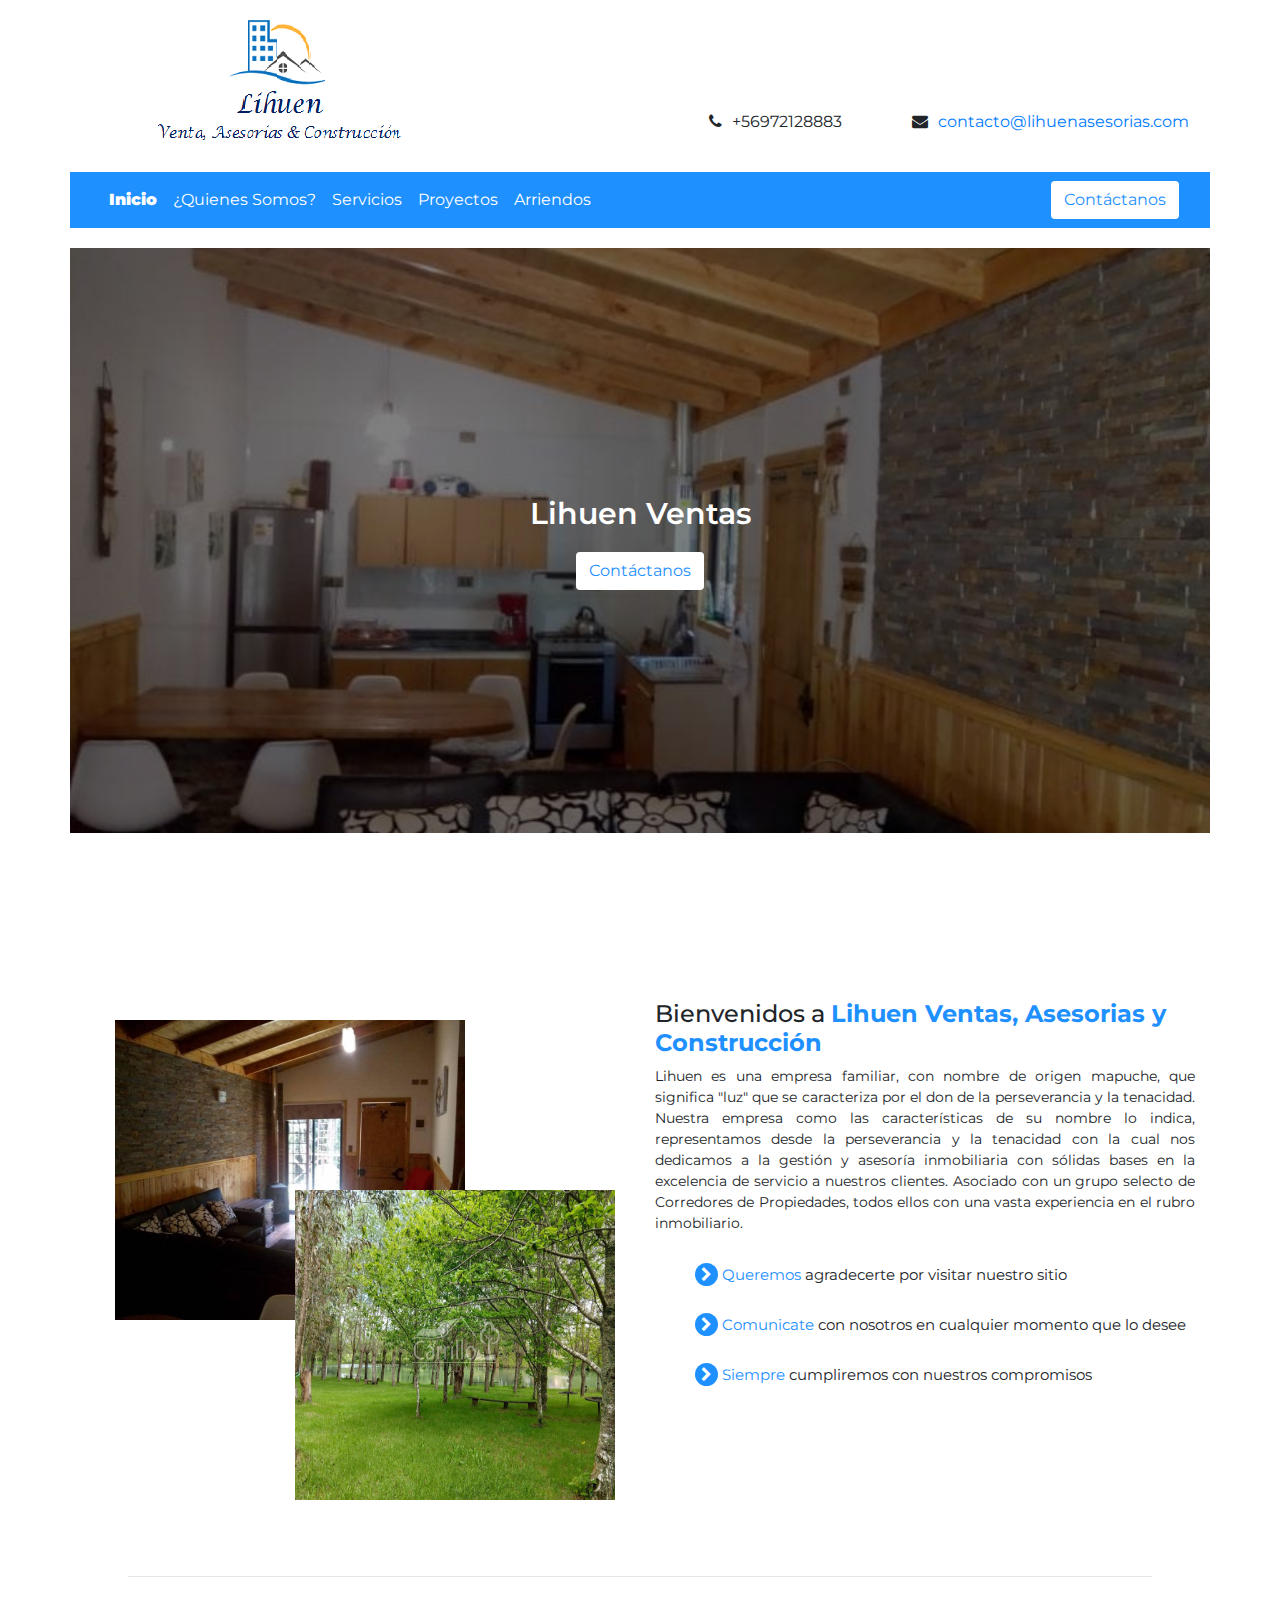
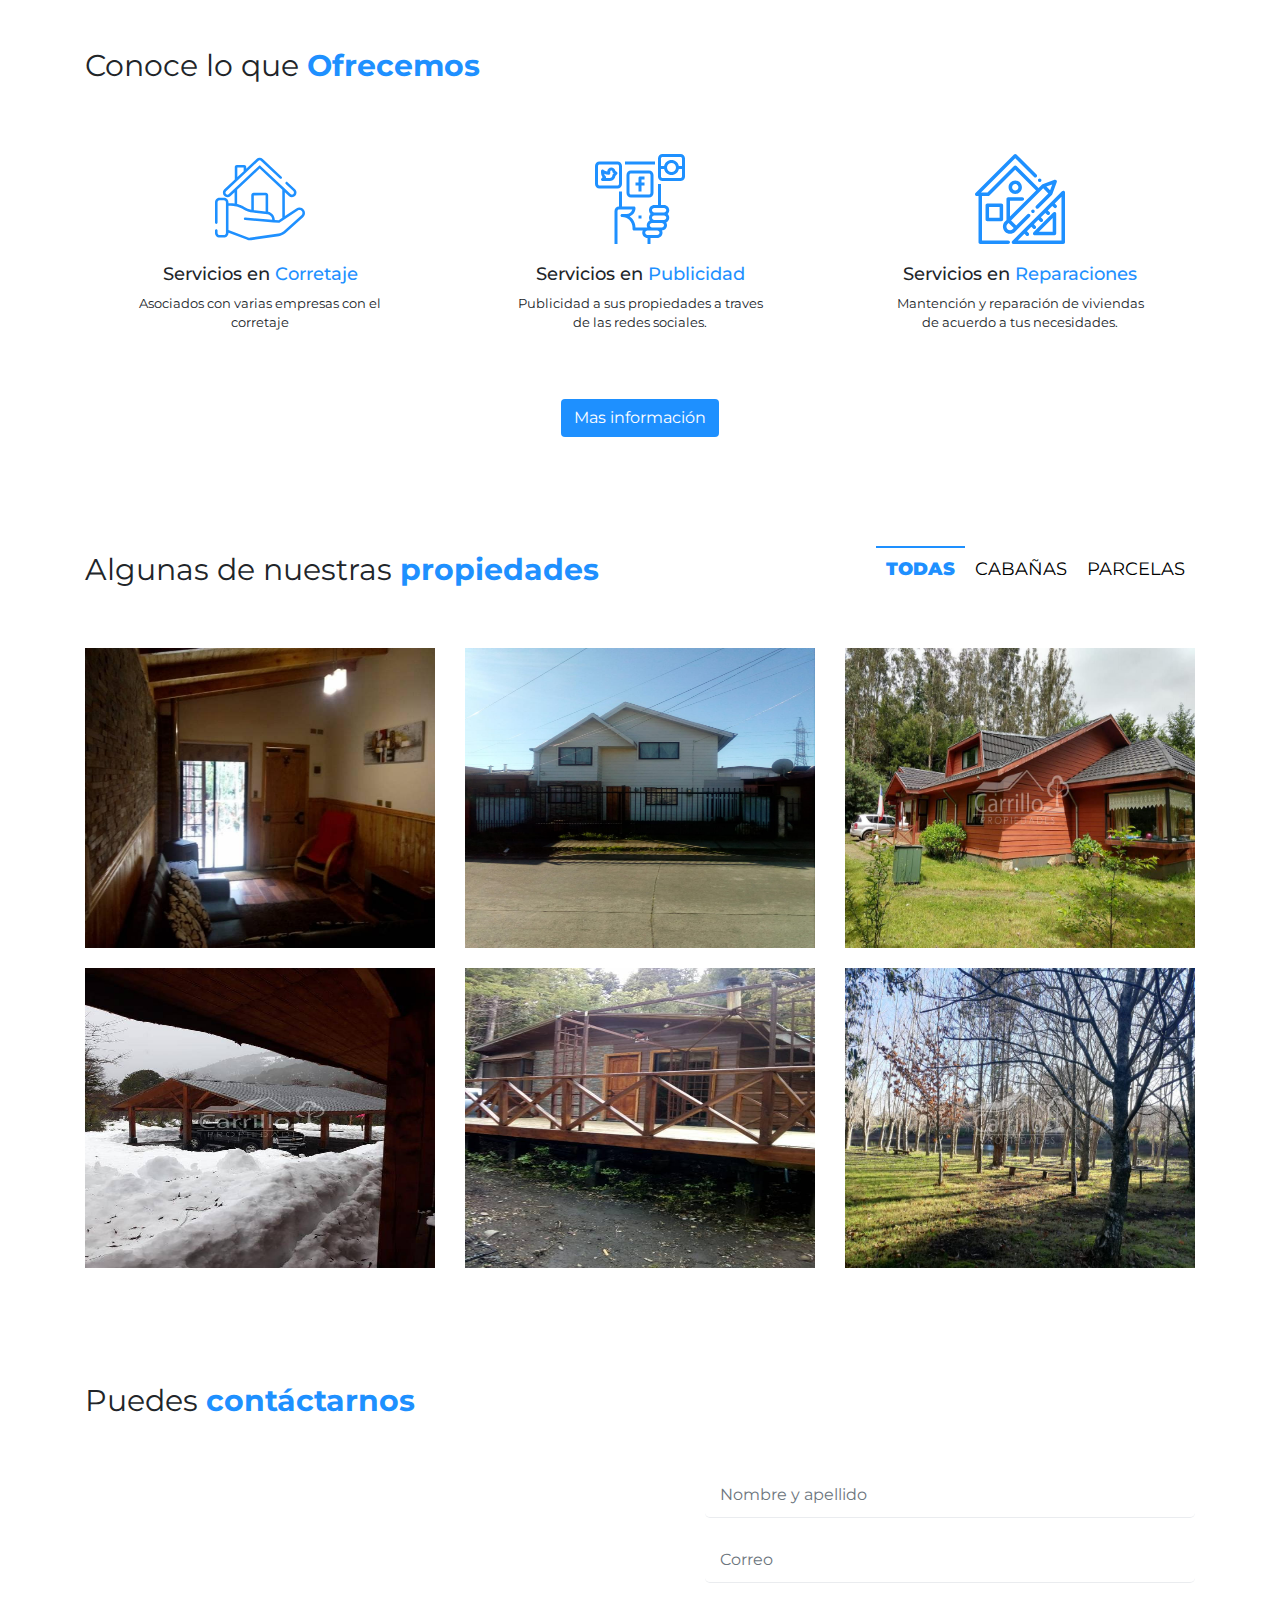
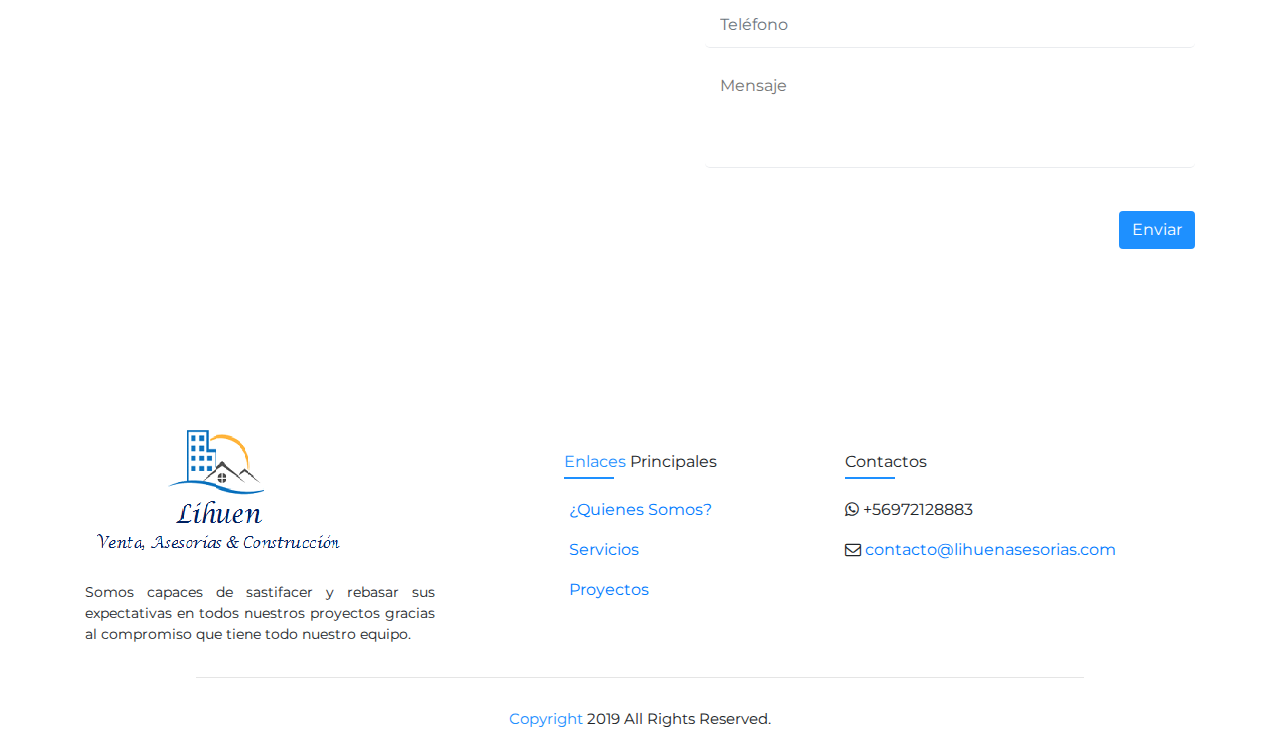
==== commit 1b5c67b2: "Add icons header top" ====
--- a/index.html
+++ b/index.html
@@ -2,485 +2,21 @@
 <html lang="es-VE">
 
 <head>
-	<meta charset="utf-8">
-	<meta name="viewport" content="width=device-width, user-scalable=no">
-	<title>lihuen</title>
-
-	<link rel="stylesheet" type="text/css" href="assets/css/bootstrap.min.css">
-	<link rel="stylesheet" type="text/css" href="assets/css/slick.css">
-	<link rel="stylesheet" type="text/css" href="assets/css/slick-theme.css">
-	<link rel="stylesheet" type="text/css"
-	href="https://cdnjs.cloudflare.com/ajax/libs/font-awesome/4.7.0/css/font-awesome.css">
-	<link rel="stylesheet" type="text/css" href="assets/css/estilos.css">
-
-	<link href="https://fonts.googleapis.com/css?family=Montserrat&display=swap" rel="stylesheet">
+  <meta charset="utf-8">
+  <meta name="viewport" content="width=device-width, user-scalable=no">
+  <title>lihuen</title>
+
+  <link rel="stylesheet" type="text/css" href="assets/css/bootstrap.min.css">
+  <link rel="stylesheet" type="text/css" href="assets/css/slick.css">
+  <link rel="stylesheet" type="text/css" href="assets/css/slick-theme.css">
+  <link rel="stylesheet" type="text/css"
+    href="https://cdnjs.cloudflare.com/ajax/libs/font-awesome/4.7.0/css/font-awesome.css">
+  <link rel="stylesheet" type="text/css" href="assets/css/estilos.css">
+
+  <link href="https://fonts.googleapis.com/css?family=Montserrat&display=swap" rel="stylesheet">
 </head>
 
 <body>
-<<<<<<< HEAD
-	<header class="container-inicio container">
-		<div class="contenedor-flex">
-
-			<div class="col-lg-7">
-				<img src="assets/img/Logo face.png">
-			</div>
-			<div class="col-lg-4">
-				<div class="inicio">
-					<ul class="lista1">
-						<li class="items">
-
-						+56972128883</li>
-						<li class="items">
-							<a href="#">contacto@lihuenasesorias.com</a> </li>
-						</ul>
-					</div>
-
-				</div>
-			</div>
-		</header>
-		<section class="container-navegador container">
-			<div class="navegacion">
-				<nav class="navbar navbar-expand-lg ">
-					<a class="nav-link" href="#">Inicio</a>
-					<button class="navbar-toggler" type="button" data-toggle="collapse" data-target="#navbarNavDropdown"
-					aria-controls="navbarNavDropdown" aria-expanded="false" aria-label="Toggle navigation">
-					<span class="navbar-toggler-icon"></span>
-				</button>
-				<div class="collapse navbar-collapse" id="navbarNavDropdown">
-					<ul class="navbar-nav">
-						<li class="nav-item active">
-							<a class="nav-link" href="#">¿Quienes Somos? <span class="sr-only">(current)</span></a>
-						</li>
-						<li class="nav-item">
-							<a class="nav-link" href="#">Servicios</a>
-						</li>
-						<li class="nav-item">
-							<a class="nav-link" href="#">Proyectos</a>
-						</li>
-						<li class="nav-item ">
-							<a class="nav-link " href="#">Arriendos</a>
-						</li>
-					</ul>
-				</div>
-				<div>
-					<a class="btn btn-white" href="">Contáctanos</a>
-				</div>
-			</nav>
-
-		</div>
-	</section>
-	<div class="main-banner">
-		<div class="container p-0">
-			<div class="main-banner__content">
-				<div class="main-banner__item">
-					<div class="mask"></div>
-					<div class="main-banner__text">
-						<div class="main-banner__title">
-							<p>Lihuen Ventas</p>
-						</div>
-						<div>
-							<a class="btn btn-white" href="">Contáctanos</a>
-						</div>
-					</div>
-					<div class="main-banner__img">
-						<img src="assets/img/Cabaña Coñaripe/cabaña.jpg" alt="">
-					</div>
-				</div>
-				<div class="main-banner__item">
-					<div class="mask"></div>
-					<div class="main-banner__text">
-						<div class="main-banner__title">
-							<p>Lihuen Ventas</p>
-						</div>
-						<div>
-							<a class="btn btn-white" href="">Contáctanos</a>
-						</div>
-					</div>
-					<div class="main-banner__img">
-						<img src="assets/img/ Casa Las Tranqueras/casa2.jpg" alt="">
-					</div>
-				</div>
-				<div class="main-banner__item">
-					<div class="mask"></div>
-					<div class="main-banner__text">
-						<div class="main-banner__title">
-							<p>Lihuen Ventas</p>
-						</div>
-						<div>
-							<a class="btn btn-white" href="">Contáctanos</a>
-						</div>
-					</div>
-					<div class="main-banner__img">
-						<img src="assets/img/Parcela Chol Chol/parcela.jpg" alt="">
-					</div>
-				</div>
-
-				<div class="main-banner__item">
-					<div class="mask"></div>
-					<div class="main-banner__text">
-						<div class="main-banner__title">
-							<p>Lihuen Ventas</p>
-						</div>
-						<div>
-							<a class="btn btn-white" href="">Contáctanos</a>
-						</div>
-					</div>
-					<div class="main-banner__img">
-						<img src="assets/img/Venta malalcahuello/venta1.jpg" alt="">
-					</div>
-				</div>
-			</div>
-		</div>
-	</div>
-	<section class="container-introduccion container">
-		<div class="container-descripcion">
-			<div class="row">
-				<div class="col-lg-6">
-
-
-					<div class="imagen-descripcion">
-						<img class="imagen" src="assets/img/Cabaña Coñaripe/cabaña1.jpg" alt="">
-
-					</div>
-					<div class="imagen-descripcion2">
-
-						<img class="imagen2" src="assets/img/Parcela Chol Chol/parcela1.jpg">
-					</div>
-				</div>
-				<div class="col-lg-6">
-
-					<div class="descripcion">
-						<h4 class="">Bienvenidos a <strong class="text-color">Lihuen Ventas, Asesorias y Construcción</strong>
-						</h4>
-						<p class="texto1">Lihuen es una empresa familiar, con nombre de origen mapuche, que significa "luz" que se
-							caracteriza por el don de la perseverancia y la tenacidad.
-							Nuestra empresa como las características de su nombre lo indica, representamos desde la perseverancia y la
-							tenacidad con la cual nos dedicamos a la gestión y asesoría inmobiliaria con sólidas bases en la
-							excelencia de servicio a nuestros clientes. Asociado con un grupo selecto de Corredores de Propiedades,
-						todos ellos con una vasta experiencia en el rubro inmobiliario. </p>
-						<ul>
-
-							<li class="items1">
-								<i class="fa fa-chevron-right"></i>
-								<span class="palabra">Queremos</span> agradecerte por visitar nuestro sitio
-
-							</li>
-							<li class="items1">
-								<i class="fa fa-chevron-right"></i>
-								<span class="palabra">Comunicate</span> con nosotros en cualquier momento que lo desee</li>
-								<li class="items1">
-									<i class="fa fa-chevron-right"></i>
-									<span class="palabra"> Siempre</span> cumpliremos con nuestros compromisos</li>
-								</ul>
-							</div>
-
-						</div>
-					</section>
-					<section class="container__propiedades container">
-						<div class="container__titulo__propiedades">
-							<p class="titulo">Algunas <strong class="text-color">Propiedades</strong></p>
-						</div>
-						<div class="row">
-							<div class="columnas-propiedades col-lg-4">
-								<div class="propiedades-card" style="width: 18rem;">
-									<div class="contenedor-img">
-										<img src="assets/img/Cabaña Coñaripe/cabaña3.jpg" class="propiedades-img" alt="...">
-									</div>
-									<div class="card-body">
-										<h5 class="titulo-propiedades">Cabaña Cañaripe</h5>
-										<p class="card-texto">Terreno de 6.300 m2 con Hermosa cabaña de 55 m2 construidos con hermosas terminaciones...</p>
-										<div class="contenedor-boton">
-											<a class="btn btn-blue" href="">Mas información</a>
-										</div>
-
-									</div>
-								</div>
-							</div>
-							<div class="columnas-propiedades col-lg-4">
-								<div class="propiedades-card" style="width: 18rem;">
-									<div class="contenedor-img">
-										<img src="assets/img/ Casa Las Tranqueras/casa2.jpg" class="propiedades-img" alt="...">
-									</div>
-									<div class="card-body">
-										<h5 class="titulo-propiedades">Casas las Tranqueras</h5>
-										<p class="card-texto">Vende hermosa casa en Villa Las Tranqueras Frente al Sector Alcantara, Temuco
-										Casa de material...</p>
-										<div class="contenedor-boton">
-											<a class="btn btn-blue" href="">Mas información</a>
-										</div>
-
-									</div>
-								</div>
-							</div>
-							<div class="columnas-propiedades col-lg-4">
-								<div class="propiedades-card" style="width: 18rem;">
-									<div class="contenedor-img">
-										<img src="assets/img/Parcela Chol Chol/parcela2.jpg" class="propiedades-img" alt="...">
-									</div>
-									<div class="card-body">
-										<h5 class="titulo-propiedades">Parcela chol chol</h5>
-										<p class="card-texto">Vende hermosa parcela ubicada el sector los Aromos camino a Chol Chol, Km 7
-										A unos 15 minutos...</p>
-										<div class="contenedor-boton">
-											<a class="btn btn-blue" href="">Mas información</a>
-										</div>
-
-									</div>
-								</div>
-							</div>
-							
-						</div>
-					</section>
-					<hr class="linea">
-					<section class="container-descripcion2 container">
-						<div class="container-titulo">
-							<p class="titulo">Conoce lo que <strong class="text-color">Ofrecemos</strong></p>
-						</div>
-						<div class="container-cards">
-
-							<div class="row">
-								<div class="card-services col-lg-4 col-xs-12 col-sm-4">
-									<div class="card" style="width: 18rem;">
-										<div class="contenedor-img">
-											<img src="assets/img/services-1.svg" class="card-img" alt="...">
-										</div>
-										<div class="card-body">
-											<h5 class="card-titulo">Servicios en <span class="palabra">Corretaje</span></h5>
-											<p class="card-texto"> Asociados con varias empresas con el corretaje</p>
-
-										</div>
-									</div>
-								</div>
-								<div class="card-services col-lg-4 col-xs-12 col-sm-4">
-									<div class="card" style="width: 18rem;">
-										<div class="contenedor-img">
-											<img src="assets/img/services-2.svg" class="card-img" alt="...">
-										</div>
-
-										<div class="card-body">
-											<h5 class="card-titulo">Servicios en <span class="palabra">Publicidad</span></h5>
-											<p class="card-texto">Publicidad a sus propiedades a traves de las redes sociales.</p>
-
-										</div>
-									</div>
-								</div>
-								<div class="card-services col-lg-4 col-xs-12 col-sm-4">
-									<div class="card" style="width: 18rem;">
-										<div class="contenedor-img">
-											<img src="assets/img/services-3.svg" class="card-img" alt="...">
-										</div>
-										<div class="card-body">
-											<h5 class="card-titulo">Servicios en <span class="palabra">Reparaciones</span></h5>
-											<p class="card-texto">Mantención y reparación de viviendas de acuerdo a tus necesidades.</p>
-										</div>
-									</div>
-								</div>
-
-
-							</div>
-						</div>
-						<div class="contenedor-boton">
-							<a class="btn btn-blue" href="">Mas información</a>
-						</div>
-					</div>
-				</section>
-
-				<section class="container-proyectos container">
-					<div class="row">
-						<div class="col-lg-6">
-							<div class="container-proyectos-titulo">
-								<div class="container-titulo">
-									<p class="titulo">Nuestros <strong class="text-color">Proyectos</strong></p>
-								</div>
-							</div>
-						</div>
-						<div class="tabs-section col-lg-6">
-							<ul class="nav nav-pills mb-3" id="pills-tab" role="tablist">
-								<li class="nav-item">
-									<a class="nav-link-tabs active" id="pills-home-tab" data-toggle="pill" href="#pills-home" role="tab"
-									aria-controls="pills-home" aria-selected="true">Todas</a>
-								</li>
-								<li class="nav-item">
-									<a class="nav-link-tabs" id="pills-profile-tab" data-toggle="pill" href="#pills-profile" role="tab"
-									aria-controls="pills-profile" aria-selected="false">Cabañas</a>
-								</li>
-								<li class="nav-item">
-									<a class="nav-link-tabs" id="pills-contact-tab" data-toggle="pill" href="#pills-contact" role="tab"
-									aria-controls="pills-contact" aria-selected="false">Parcelas</a>
-								</li>
-							</ul>
-
-						</div>
-					</div>
-					<div class="tab-content" id="pills-tabContent">
-						<div class="tab-pane fade show active" id="pills-home" role="tabpanel" aria-labelledby="pills-home-tab">
-							<div class="container-img-proyecto">
-								<div class="row">
-									<div class="col-lg-4 col-sm-6">
-										<div class="contenedor-img2">
-											<img class="imagen3" src="assets/img/Cabaña Coñaripe/cabaña2.jpg" alt="">
-										</div>
-
-									</div>
-									<div class="col-lg-4 col-sm-6">
-										<div class="contenedor-img2">
-											<img class="imagen3" src="assets/img/ Casa Las Tranqueras/casa2.jpg" alt="">
-										</div>
-
-									</div>
-									<div class="col-lg-4 col-sm-6">
-										<div class="contenedor-img2">
-											<img class="imagen3" src="assets/img/Parcela Chol Chol/parcela2.jpg" alt="">
-										</div>
-
-									</div>
-									<div class="col-lg-4 col-sm-6">
-										<div class="contenedor-img2">
-											<img class="imagen4" src="assets/img/Venta malalcahuello/venta2.jpg" alt="">
-										</div>
-
-									</div>
-									<div class="col-lg-4 col-sm-6">
-										<div class="contenedor-img2">
-											<img class="imagen4" src="assets/img/Cabaña Coñaripe/cabaña3.jpg" alt="">
-										</div>
-
-									</div>
-									<div class="col-lg-4 col-sm-6">
-										<div class="contenedor-img2">
-											<img class="imagen4" src="assets/img/Parcela Chol Chol/parcela3.jpg" alt="">
-										</div>
-
-									</div>
-								</div>
-							</div>
-						</div>
-						<div class="tab-pane fade" id="pills-profile" role="tabpanel" aria-labelledby="pills-profile-tab">
-							<div class="container-img-proyecto">
-								<div class="row">
-									<div class="col-lg-4 col-sm-6">
-										<div class="contenedor-img2">
-											<img class="imagen3" src="assets/img/Cabaña Coñaripe/cabaña2.jpg" alt="">
-										</div>
-
-									</div>
-									<div class="col-lg-4 col-sm-6">
-										<div class="contenedor-img2">
-											<img class="imagen3" src="assets/img/ Casa Las Tranqueras/casa2.jpg" alt="">
-										</div>
-
-									</div>
-
-								</div>
-							</div>
-						</div>
-						<div class="tab-pane fade" id="pills-contact" role="tabpanel" aria-labelledby="pills-contact-tab">
-							<div class="container-img-proyecto">
-								<div class="row">
-									<div class="col-lg-4 col-sm-6">
-										<div class="contenedor-img2">
-											<img class="imagen3" src="assets/img/Cabaña Coñaripe/cabaña2.jpg" alt="">
-										</div>
-
-									</div>
-									<div class="col-lg-4 col-sm-6">
-										<div class="contenedor-img2">
-											<img class="imagen3" src="assets/img/ Casa Las Tranqueras/casa2.jpg" alt="">
-										</div>
-
-									</div>
-									<div class="col-lg-4 col-sm-6">
-										<div class="contenedor-img2">
-											<img class="imagen3" src="assets/img/Parcela Chol Chol/parcela2.jpg" alt="">
-										</div>
-
-									</div>
-
-								</div>
-							</div>
-						</div>
-					</div>
-
-
-				</section>
-				<hr class="linea">
-				<footer class="container-final1 container">
-					<div class="final1">
-						<div class="row">
-							<div class="col-lg-4 ">
-								<div class="texto-final">
-									<div class="imagen-final">
-										<img src="assets/img/Logo face.png">
-									</div>
-
-									<div class="final-texto">
-										<p class="texto1">Somos capaces de sastifacer y rebasar sus expectativas en todos nuestros proyectos
-										gracias al compromiso que tiene todo nuestro equipo.</p>
-									</div>
-
-
-
-								</div>
-							</div>
-							<div class="col-lg-4 ">
-								<div class="texto-final2">
-									<div class="final-texto">
-										<p class="texto"><span class="palabra">Enlaces</span> Principales</p>
-
-									</div>
-									<div class="lista-final1">
-										<ul class="lista2">
-											<li class="items2"><a href="#">¿Quienes Somos?</a> </li>
-											<li class="items2"><a href="#">Servicios</a> </li>
-											<li class="items2"><a href="#">Proyectos</a> </li>
-										</ul>
-									</div>
-
-								</div>
-							</div>
-							<div class="col-lg-4 ">
-								<div class="texto-final2 texto-final2__flexstart">
-									<div class="final-texto">
-										<p class="texto">Contactos</p>
-									</div>
-									<div class="lista-final1">
-										<ul class="lista2">
-											<li class="items2">
-												<i class="fa fa-whatsapp"></i>
-
-											+56972128883</li>
-											<li class="items2">
-
-												<i class="fa fa-envelope-o"></i>
-												<a href="#">contacto@lihuenasesorias.com</a> </li>
-											</ul>
-										</div>
-
-									</div>
-								</div>
-							</div>
-						</div>
-						<hr class="linea">
-						<div class="texto-final3">
-							<p class="texto2"><span class="palabra">Copyright</span> 2019 All Rights Reserved.
-							</p>
-						</div>
-
-					</footer>
-
-
-
-
-					<script src="assets/js/jquery-3.4.1.min.js"></script>
-					<script type="text/javascript" src="assets/js/bootstrap.min.js"></script>
-					<script type="text/javascript" src="assets/js/slick.js"></script>
-					<script type="text/javascript" src="assets/js/main.js"></script>
-
-
-				</body>
-
-				</html>
-=======
   <header class="container-inicio container">
     <div class="contenedor-flex">
 
@@ -491,9 +27,10 @@
         <div class="inicio">
           <ul class="lista1">
             <li class="items">
-
+              <i class="fa fa-phone"></i>
               +56972128883</li>
             <li class="items">
+              <i class="fa fa-envelope"></i>
               <a href="#">contacto@lihuenasesorias.com</a> </li>
           </ul>
         </div>
@@ -931,5 +468,4 @@
 
 </body>
 
-</html>
->>>>>>> 25130a25648fe11832b35f018ceadc3a49c973f7
+</html>--- a/assets/css/estilos.css
+++ b/assets/css/estilos.css
@@ -22,10 +22,15 @@
 	margin-right: 70px;
 	margin-top: 90px;
 	list-style: none;
-
-
-
-}
+	display: flex;
+	align-items: baseline;
+}
+
+.items i {
+	margin-right: 10px;
+}
+
+
 
 .container-navegador {
 	background-color: #1E90FF;
@@ -323,26 +328,6 @@
 
 .lista2 {
 	padding-left: 0px !important;
-}
-.propiedades-img{
-	width: 100%;
-	height: 250px;
-	border-top-left-radius: 5px;
-	border-top-right-radius: 5px;
-	border-bottom-right-radius: 5px;
-	border-bottom-left-radius: 5px;
-}
-.titulo-propiedades{
-	text-align: center;
-	font-size: 22px;
-}
-.propiedades-card{
-	margin-top: 50px;
-	
-}
-.columnas-propiedades{
-	display: flex;
-	justify-content: center;
 }
 
 @media (min-width: 0px) and (max-width: 767px) {
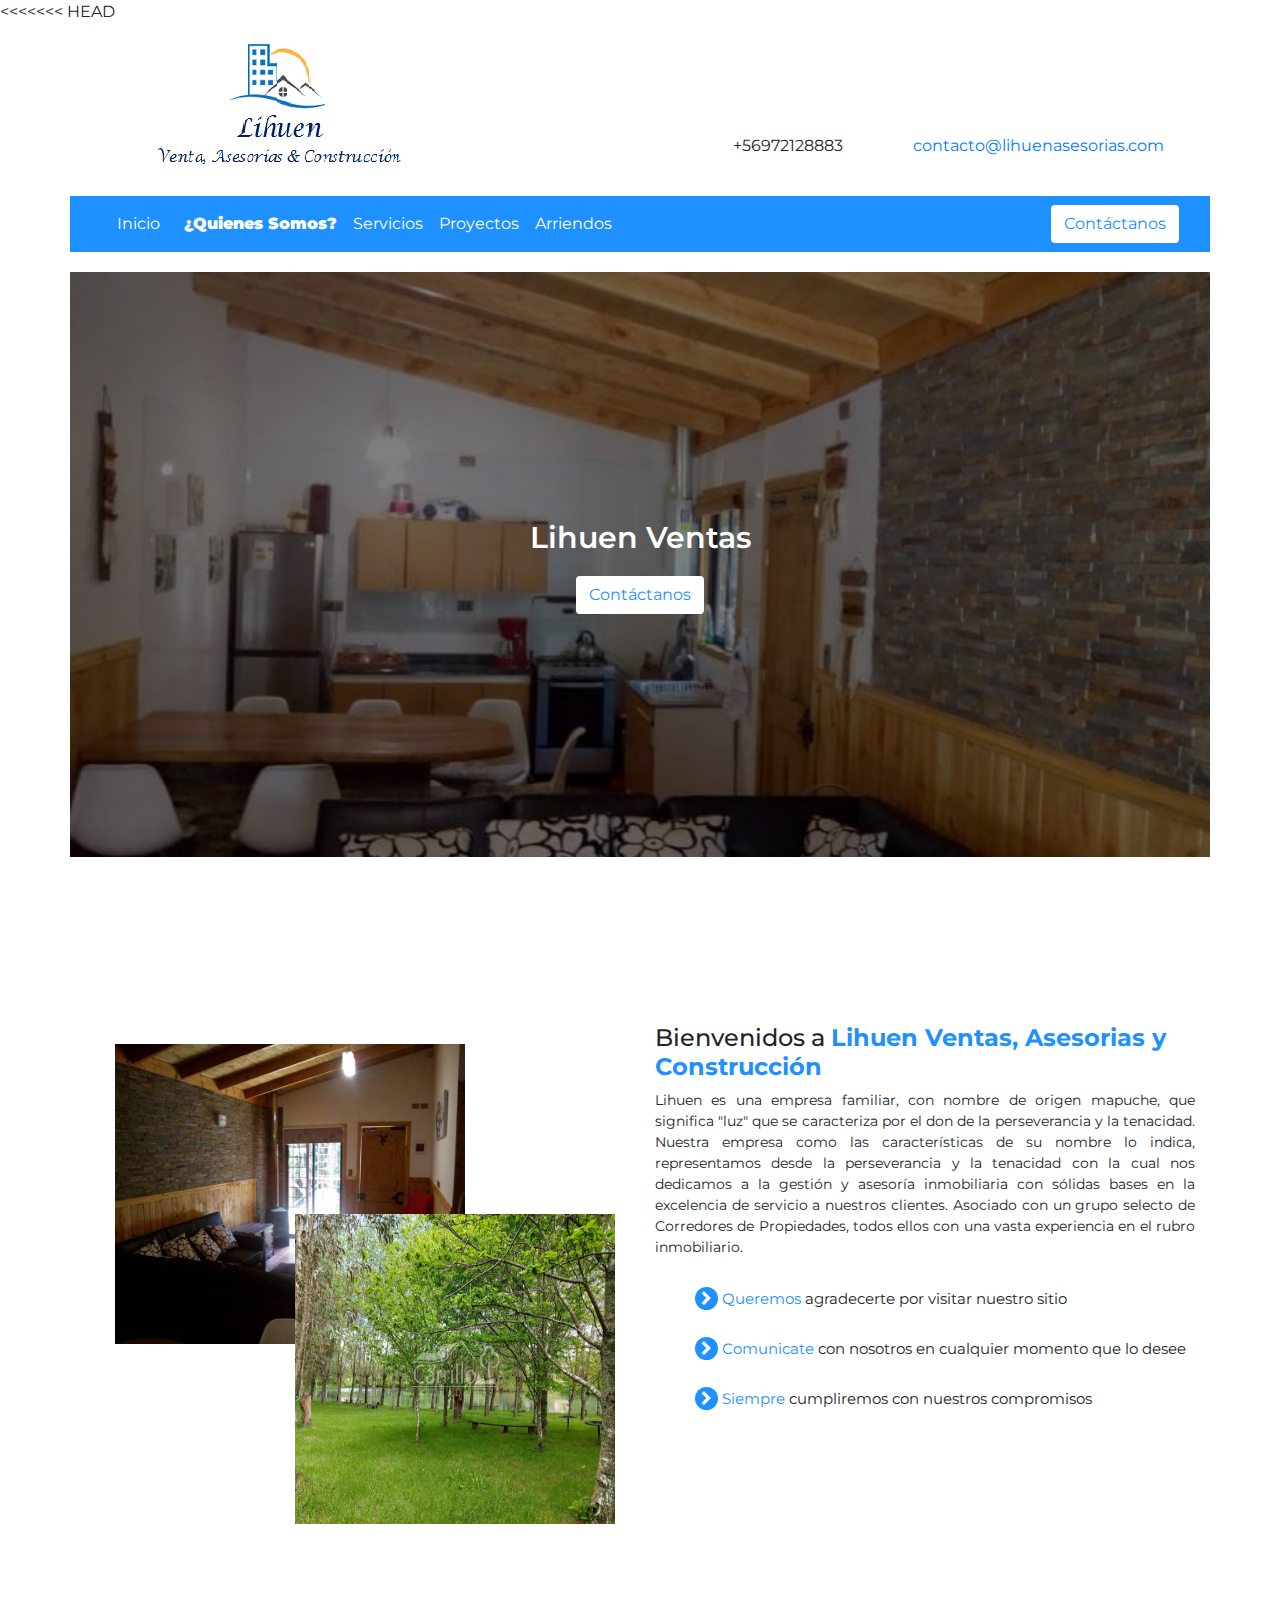
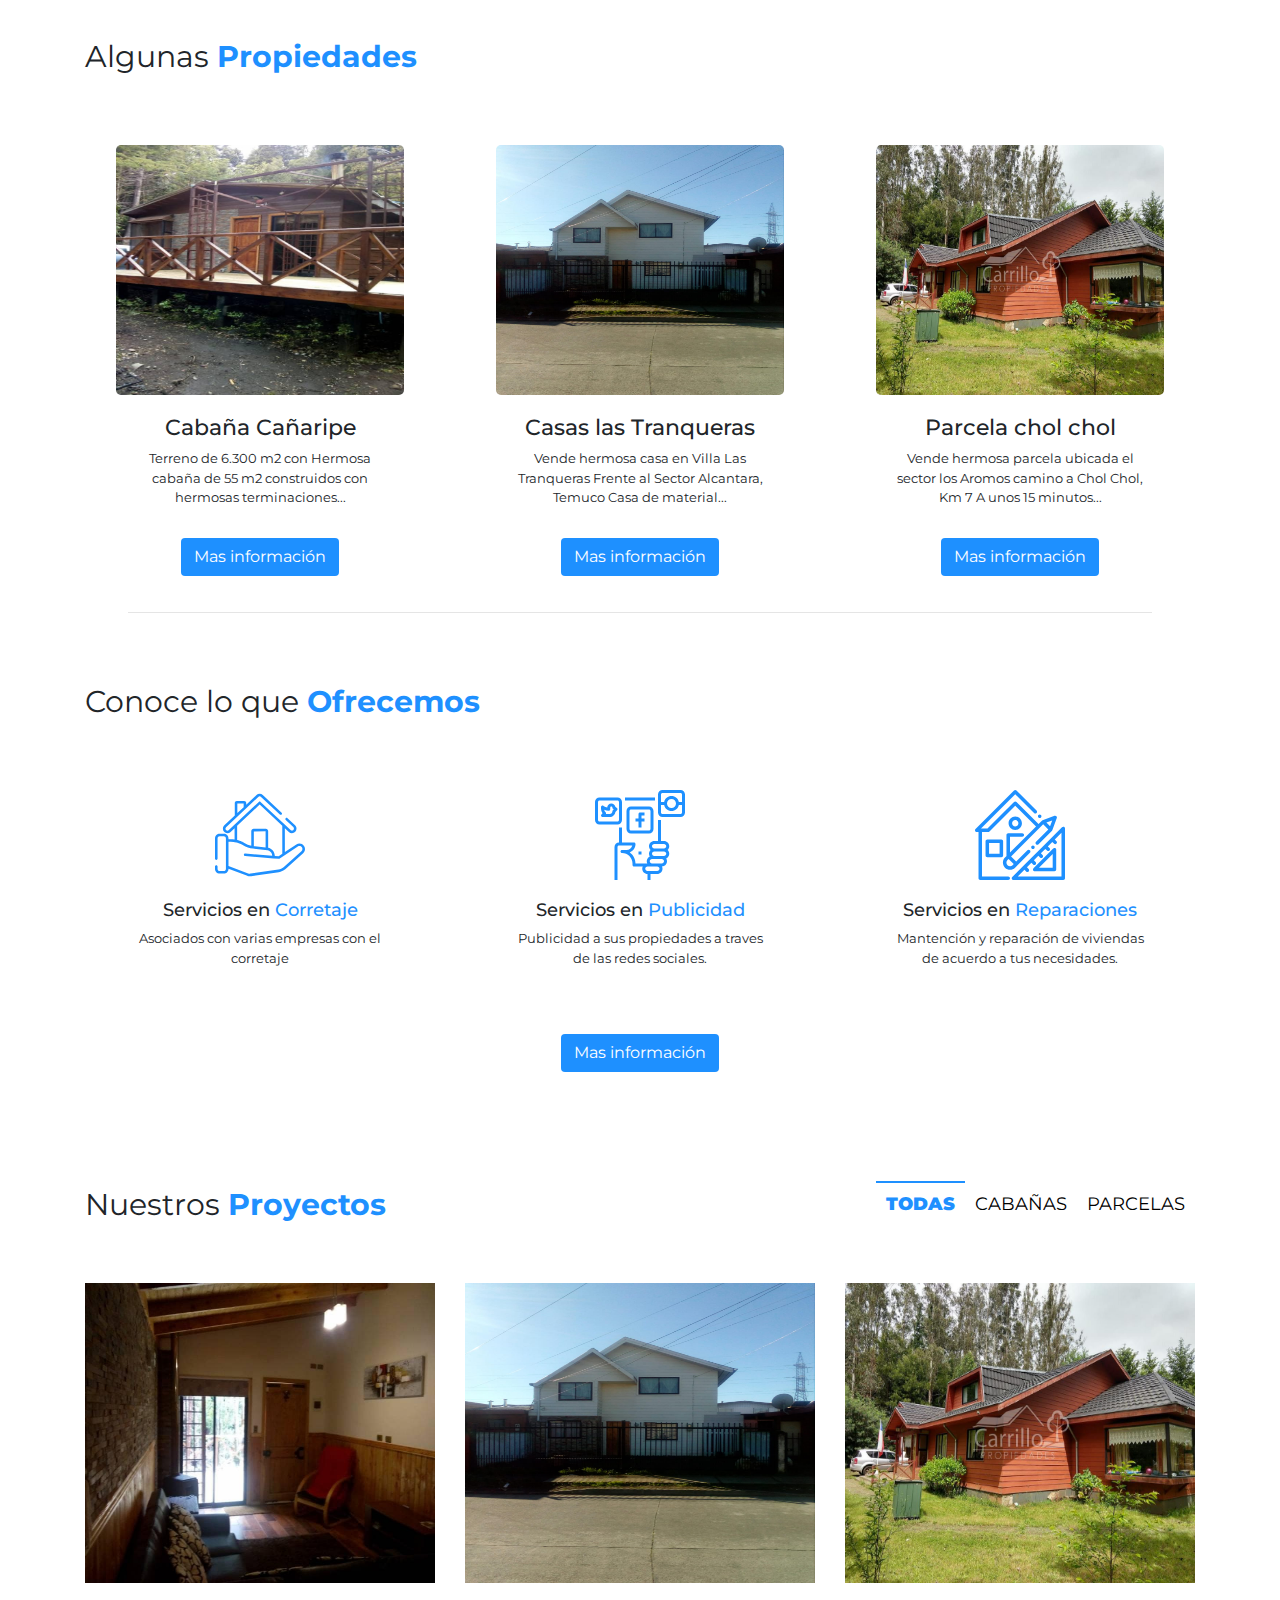
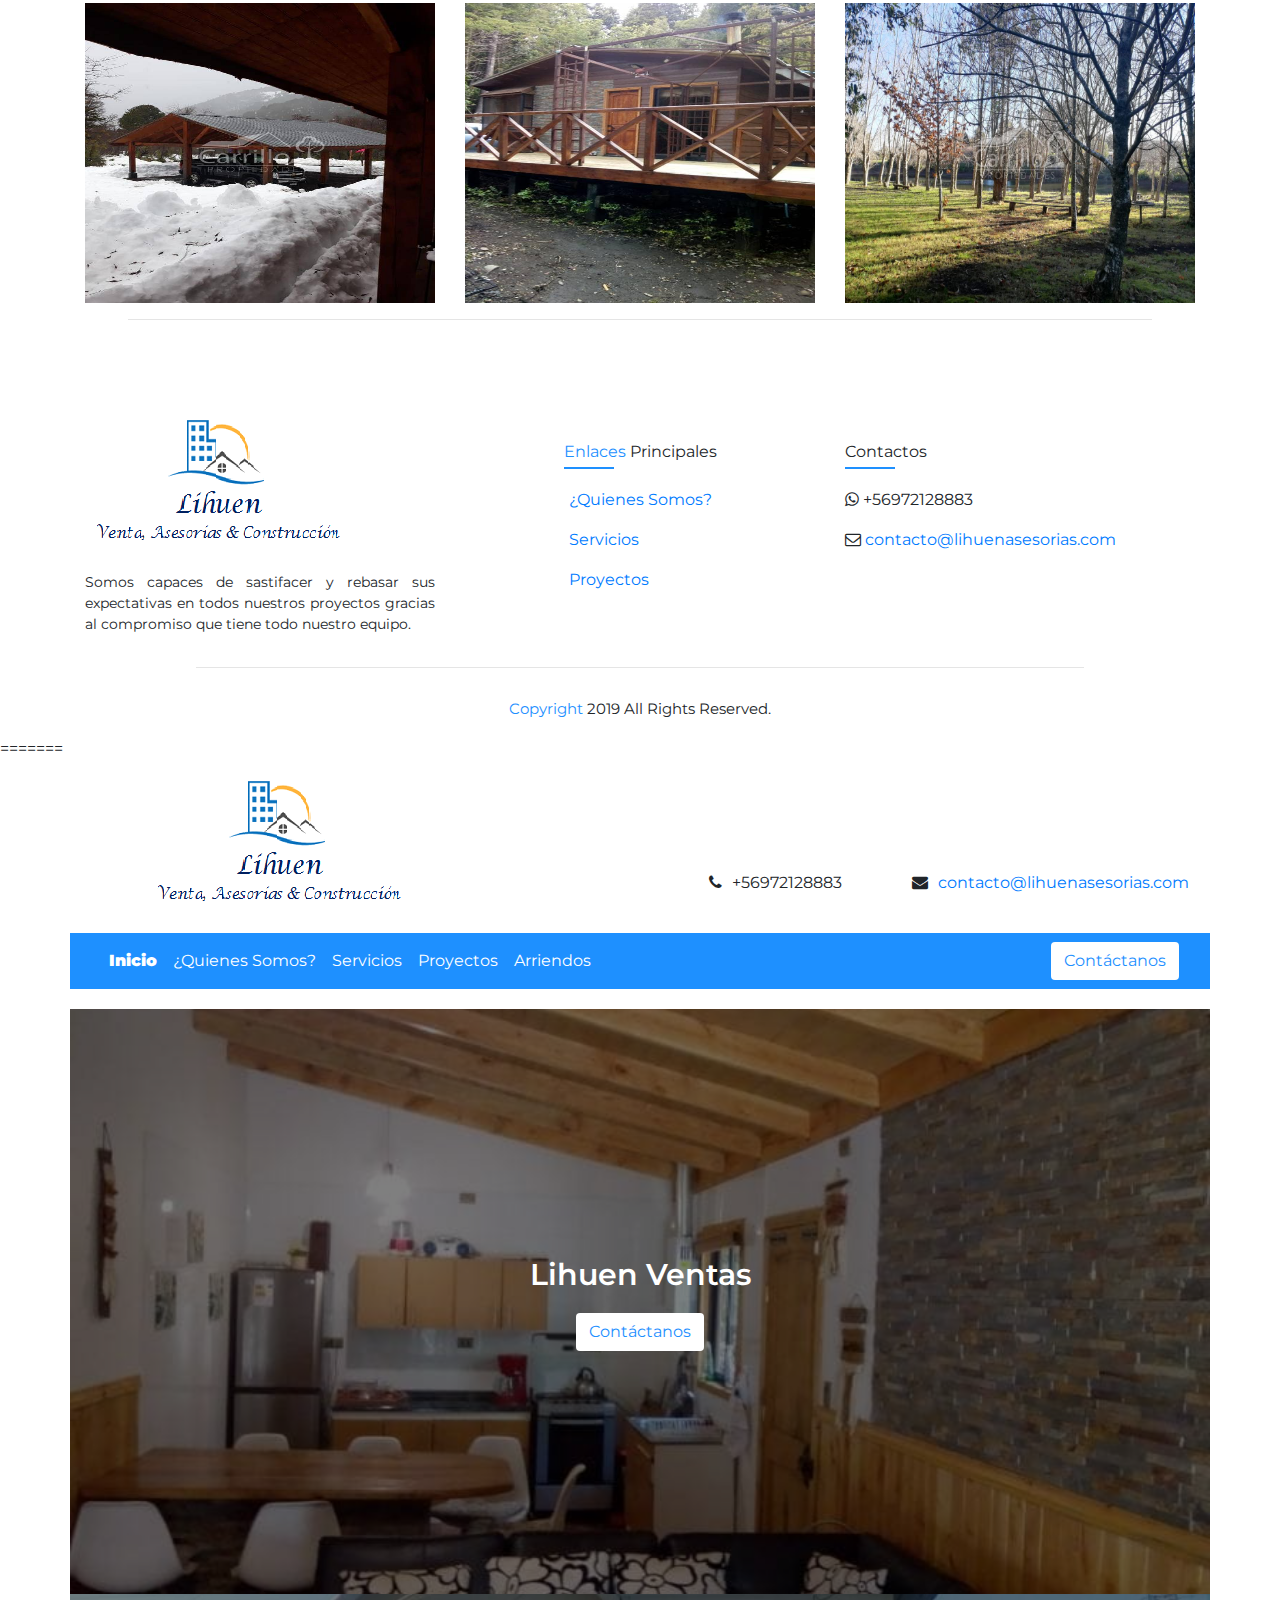
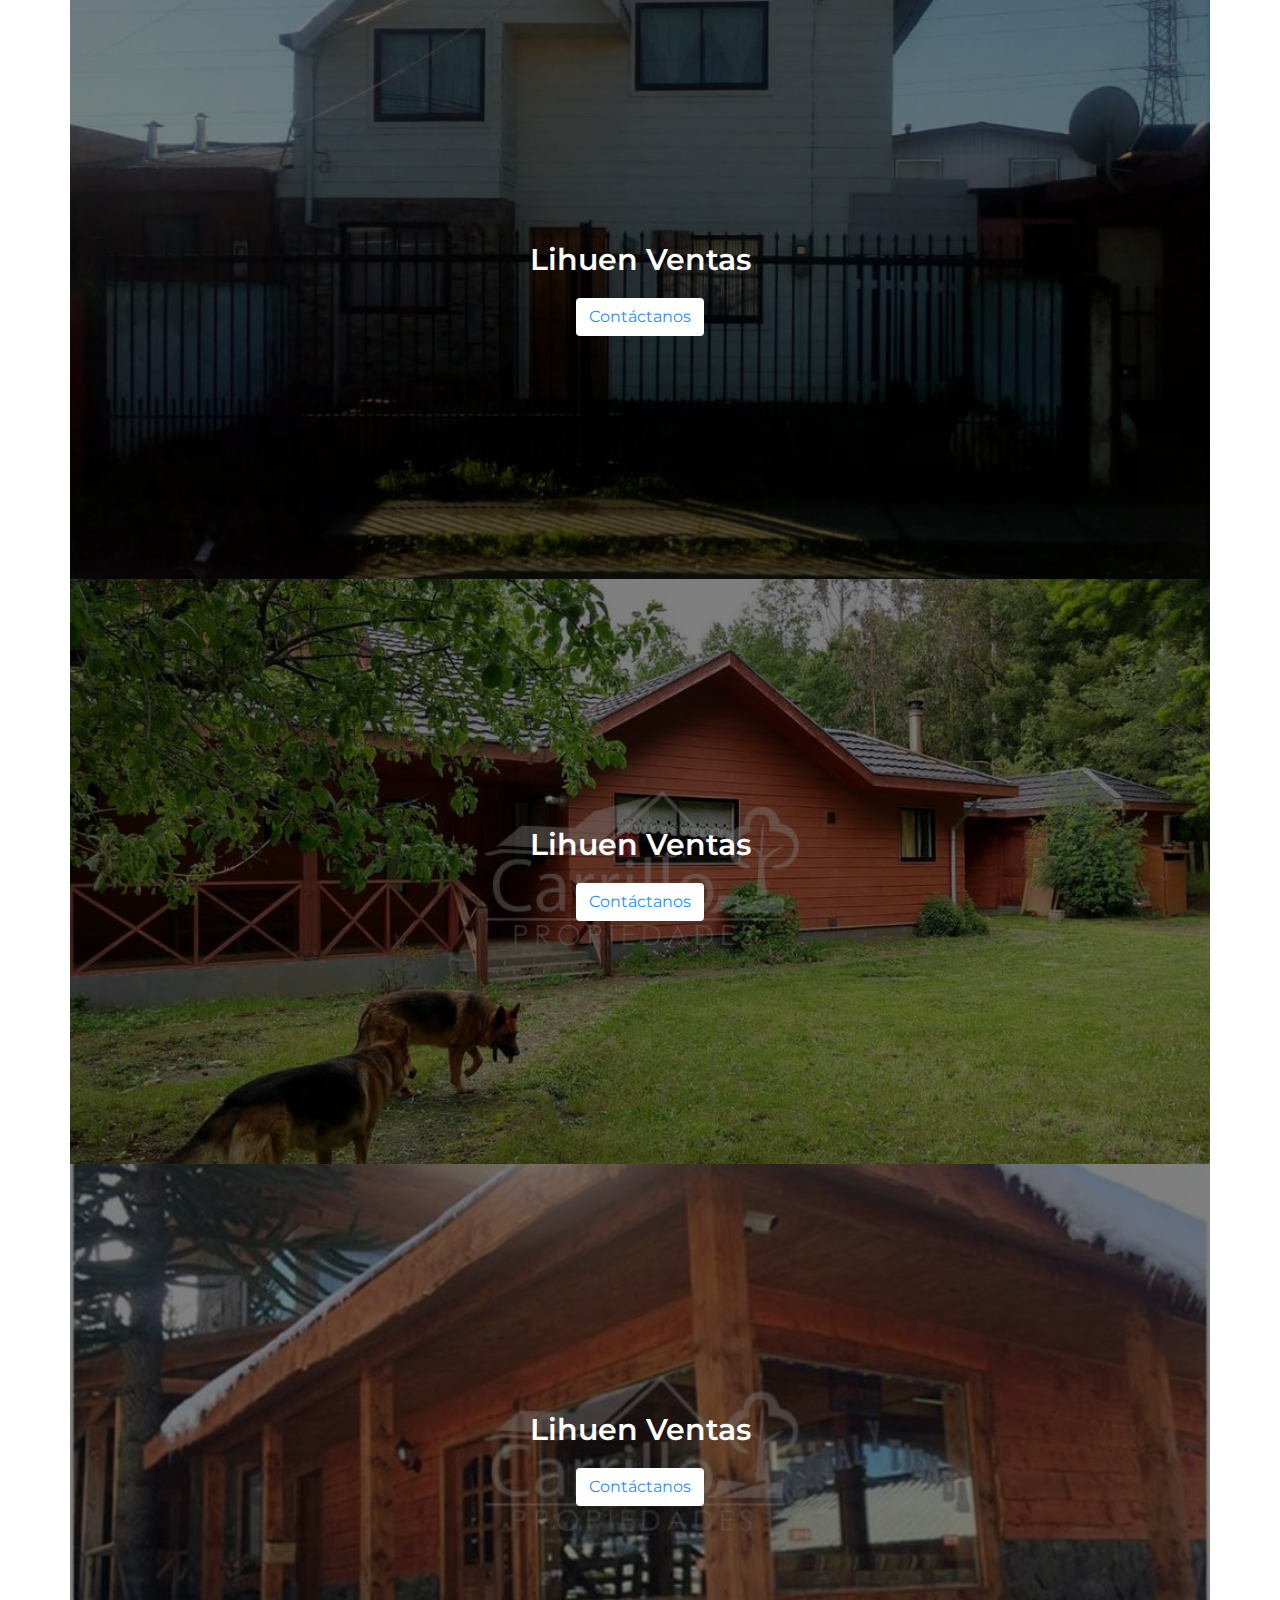
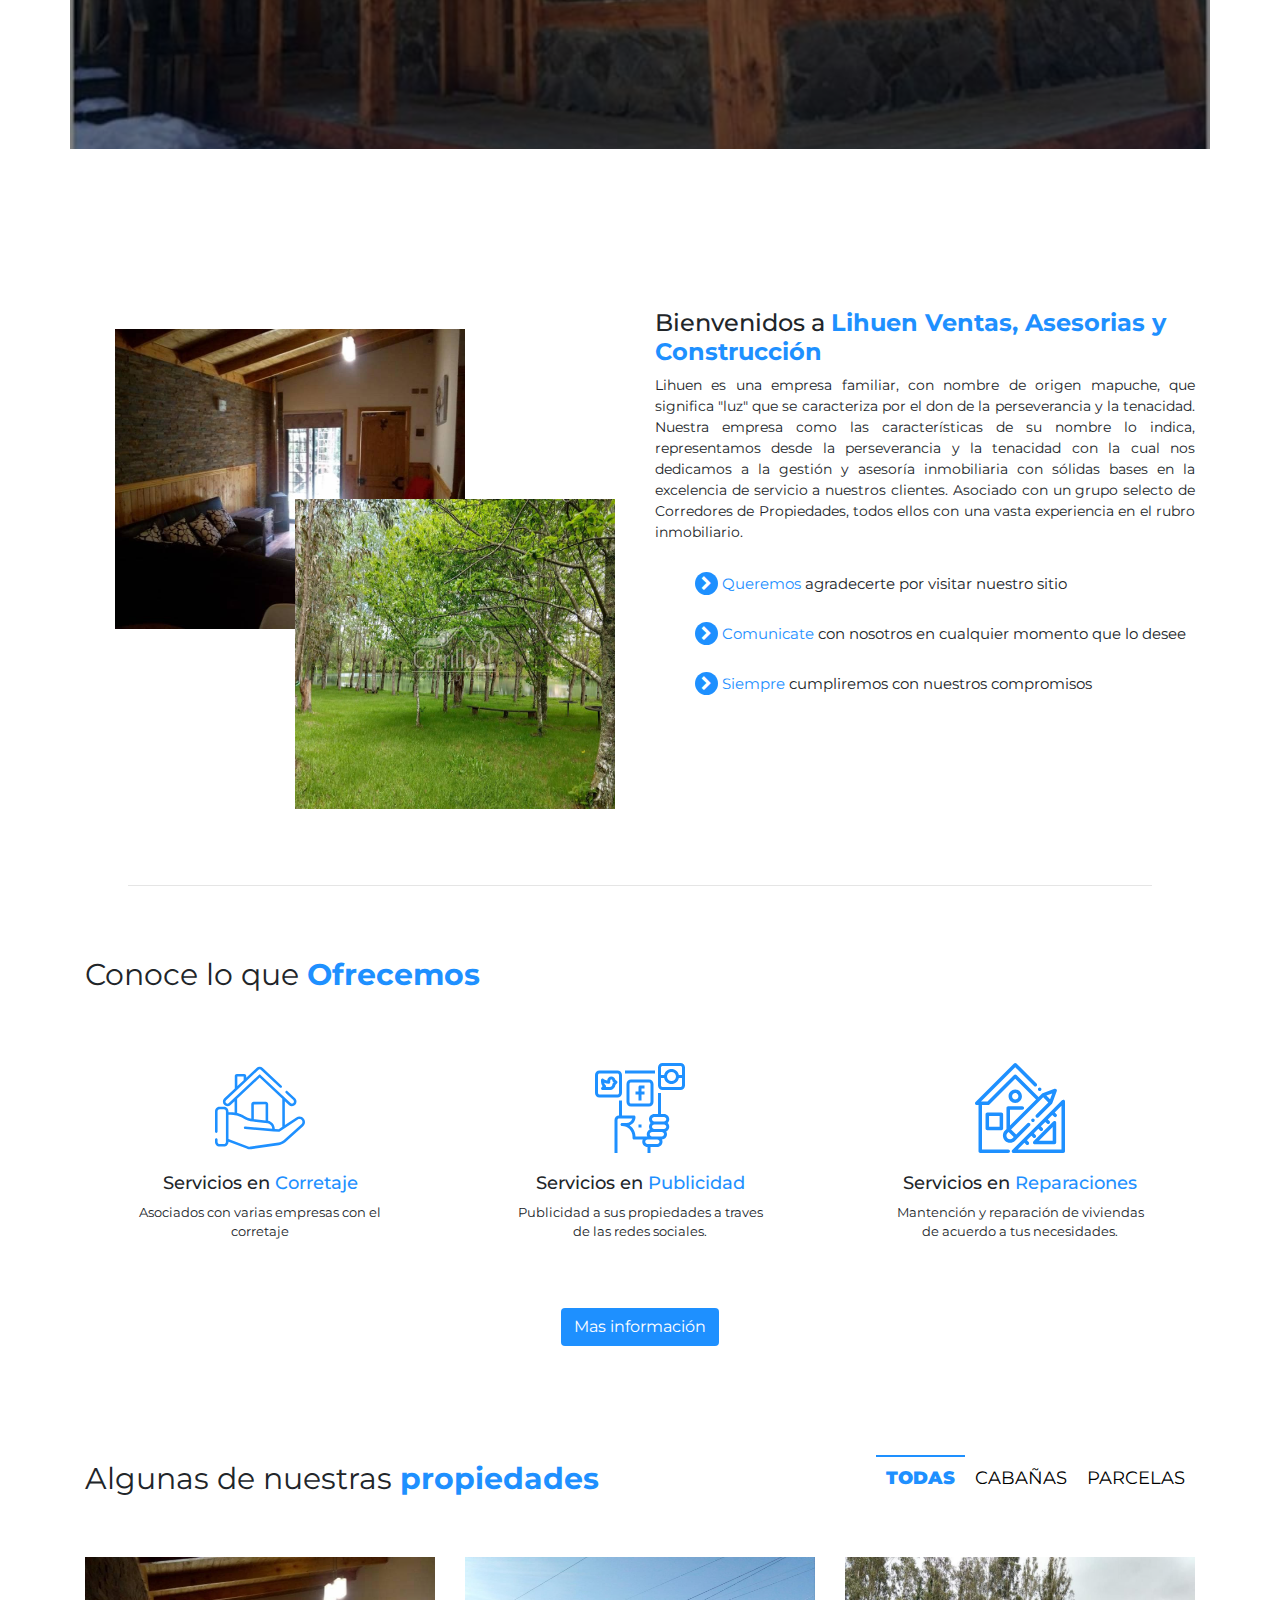
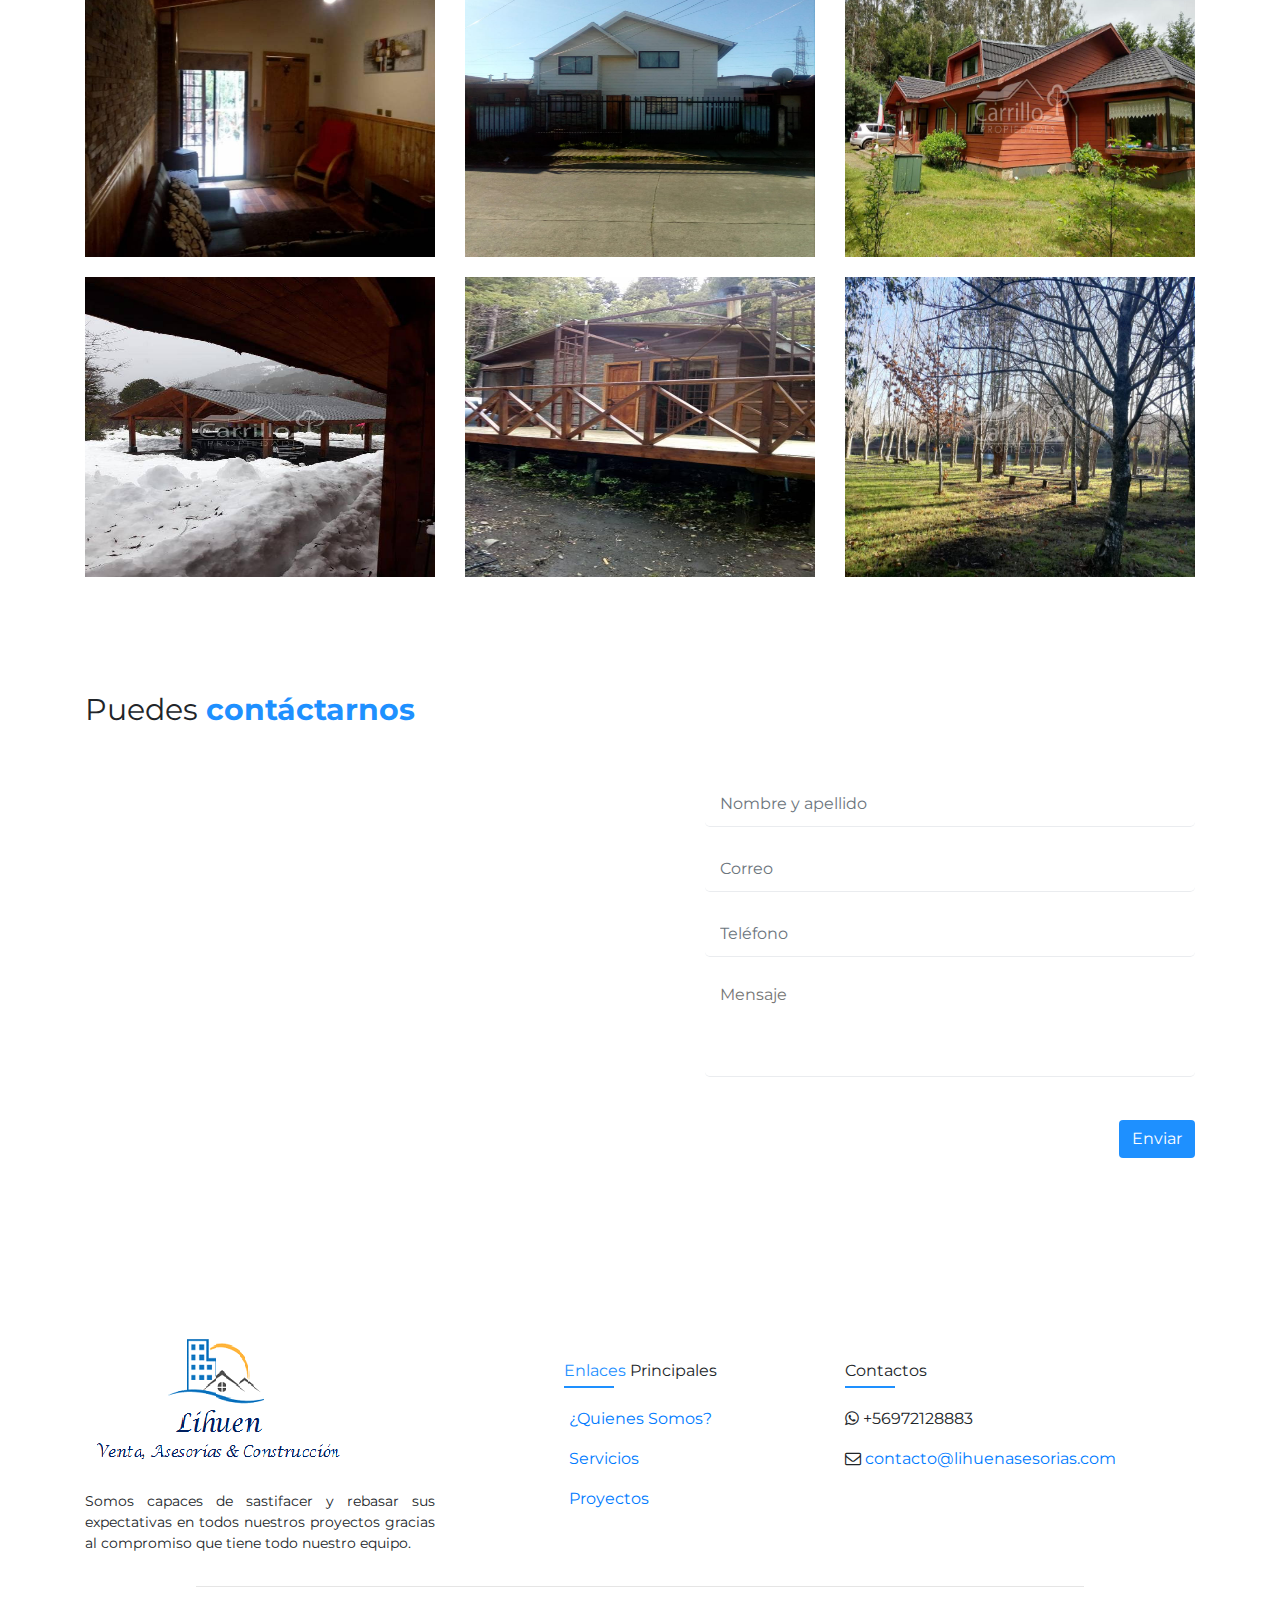
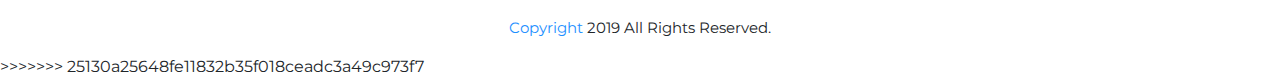
==== commit 4be2d6f2: "Merge" ====
--- a/index.html
+++ b/index.html
@@ -2,21 +2,485 @@
 <html lang="es-VE">
 
 <head>
-  <meta charset="utf-8">
-  <meta name="viewport" content="width=device-width, user-scalable=no">
-  <title>lihuen</title>
-
-  <link rel="stylesheet" type="text/css" href="assets/css/bootstrap.min.css">
-  <link rel="stylesheet" type="text/css" href="assets/css/slick.css">
-  <link rel="stylesheet" type="text/css" href="assets/css/slick-theme.css">
-  <link rel="stylesheet" type="text/css"
-    href="https://cdnjs.cloudflare.com/ajax/libs/font-awesome/4.7.0/css/font-awesome.css">
-  <link rel="stylesheet" type="text/css" href="assets/css/estilos.css">
-
-  <link href="https://fonts.googleapis.com/css?family=Montserrat&display=swap" rel="stylesheet">
+	<meta charset="utf-8">
+	<meta name="viewport" content="width=device-width, user-scalable=no">
+	<title>lihuen</title>
+
+	<link rel="stylesheet" type="text/css" href="assets/css/bootstrap.min.css">
+	<link rel="stylesheet" type="text/css" href="assets/css/slick.css">
+	<link rel="stylesheet" type="text/css" href="assets/css/slick-theme.css">
+	<link rel="stylesheet" type="text/css"
+	href="https://cdnjs.cloudflare.com/ajax/libs/font-awesome/4.7.0/css/font-awesome.css">
+	<link rel="stylesheet" type="text/css" href="assets/css/estilos.css">
+
+	<link href="https://fonts.googleapis.com/css?family=Montserrat&display=swap" rel="stylesheet">
 </head>
 
 <body>
+<<<<<<< HEAD
+	<header class="container-inicio container">
+		<div class="contenedor-flex">
+
+			<div class="col-lg-7">
+				<img src="assets/img/Logo face.png">
+			</div>
+			<div class="col-lg-4">
+				<div class="inicio">
+					<ul class="lista1">
+						<li class="items">
+
+						+56972128883</li>
+						<li class="items">
+							<a href="#">contacto@lihuenasesorias.com</a> </li>
+						</ul>
+					</div>
+
+				</div>
+			</div>
+		</header>
+		<section class="container-navegador container">
+			<div class="navegacion">
+				<nav class="navbar navbar-expand-lg ">
+					<a class="nav-link" href="#">Inicio</a>
+					<button class="navbar-toggler" type="button" data-toggle="collapse" data-target="#navbarNavDropdown"
+					aria-controls="navbarNavDropdown" aria-expanded="false" aria-label="Toggle navigation">
+					<span class="navbar-toggler-icon"></span>
+				</button>
+				<div class="collapse navbar-collapse" id="navbarNavDropdown">
+					<ul class="navbar-nav">
+						<li class="nav-item active">
+							<a class="nav-link" href="#">¿Quienes Somos? <span class="sr-only">(current)</span></a>
+						</li>
+						<li class="nav-item">
+							<a class="nav-link" href="#">Servicios</a>
+						</li>
+						<li class="nav-item">
+							<a class="nav-link" href="#">Proyectos</a>
+						</li>
+						<li class="nav-item ">
+							<a class="nav-link " href="#">Arriendos</a>
+						</li>
+					</ul>
+				</div>
+				<div>
+					<a class="btn btn-white" href="">Contáctanos</a>
+				</div>
+			</nav>
+
+		</div>
+	</section>
+	<div class="main-banner">
+		<div class="container p-0">
+			<div class="main-banner__content">
+				<div class="main-banner__item">
+					<div class="mask"></div>
+					<div class="main-banner__text">
+						<div class="main-banner__title">
+							<p>Lihuen Ventas</p>
+						</div>
+						<div>
+							<a class="btn btn-white" href="">Contáctanos</a>
+						</div>
+					</div>
+					<div class="main-banner__img">
+						<img src="assets/img/Cabaña Coñaripe/cabaña.jpg" alt="">
+					</div>
+				</div>
+				<div class="main-banner__item">
+					<div class="mask"></div>
+					<div class="main-banner__text">
+						<div class="main-banner__title">
+							<p>Lihuen Ventas</p>
+						</div>
+						<div>
+							<a class="btn btn-white" href="">Contáctanos</a>
+						</div>
+					</div>
+					<div class="main-banner__img">
+						<img src="assets/img/ Casa Las Tranqueras/casa2.jpg" alt="">
+					</div>
+				</div>
+				<div class="main-banner__item">
+					<div class="mask"></div>
+					<div class="main-banner__text">
+						<div class="main-banner__title">
+							<p>Lihuen Ventas</p>
+						</div>
+						<div>
+							<a class="btn btn-white" href="">Contáctanos</a>
+						</div>
+					</div>
+					<div class="main-banner__img">
+						<img src="assets/img/Parcela Chol Chol/parcela.jpg" alt="">
+					</div>
+				</div>
+
+				<div class="main-banner__item">
+					<div class="mask"></div>
+					<div class="main-banner__text">
+						<div class="main-banner__title">
+							<p>Lihuen Ventas</p>
+						</div>
+						<div>
+							<a class="btn btn-white" href="">Contáctanos</a>
+						</div>
+					</div>
+					<div class="main-banner__img">
+						<img src="assets/img/Venta malalcahuello/venta1.jpg" alt="">
+					</div>
+				</div>
+			</div>
+		</div>
+	</div>
+	<section class="container-introduccion container">
+		<div class="container-descripcion">
+			<div class="row">
+				<div class="col-lg-6">
+
+
+					<div class="imagen-descripcion">
+						<img class="imagen" src="assets/img/Cabaña Coñaripe/cabaña1.jpg" alt="">
+
+					</div>
+					<div class="imagen-descripcion2">
+
+						<img class="imagen2" src="assets/img/Parcela Chol Chol/parcela1.jpg">
+					</div>
+				</div>
+				<div class="col-lg-6">
+
+					<div class="descripcion">
+						<h4 class="">Bienvenidos a <strong class="text-color">Lihuen Ventas, Asesorias y Construcción</strong>
+						</h4>
+						<p class="texto1">Lihuen es una empresa familiar, con nombre de origen mapuche, que significa "luz" que se
+							caracteriza por el don de la perseverancia y la tenacidad.
+							Nuestra empresa como las características de su nombre lo indica, representamos desde la perseverancia y la
+							tenacidad con la cual nos dedicamos a la gestión y asesoría inmobiliaria con sólidas bases en la
+							excelencia de servicio a nuestros clientes. Asociado con un grupo selecto de Corredores de Propiedades,
+						todos ellos con una vasta experiencia en el rubro inmobiliario. </p>
+						<ul>
+
+							<li class="items1">
+								<i class="fa fa-chevron-right"></i>
+								<span class="palabra">Queremos</span> agradecerte por visitar nuestro sitio
+
+							</li>
+							<li class="items1">
+								<i class="fa fa-chevron-right"></i>
+								<span class="palabra">Comunicate</span> con nosotros en cualquier momento que lo desee</li>
+								<li class="items1">
+									<i class="fa fa-chevron-right"></i>
+									<span class="palabra"> Siempre</span> cumpliremos con nuestros compromisos</li>
+								</ul>
+							</div>
+
+						</div>
+					</section>
+					<section class="container__propiedades container">
+						<div class="container__titulo__propiedades">
+							<p class="titulo">Algunas <strong class="text-color">Propiedades</strong></p>
+						</div>
+						<div class="row">
+							<div class="columnas-propiedades col-lg-4">
+								<div class="propiedades-card" style="width: 18rem;">
+									<div class="contenedor-img">
+										<img src="assets/img/Cabaña Coñaripe/cabaña3.jpg" class="propiedades-img" alt="...">
+									</div>
+									<div class="card-body">
+										<h5 class="titulo-propiedades">Cabaña Cañaripe</h5>
+										<p class="card-texto">Terreno de 6.300 m2 con Hermosa cabaña de 55 m2 construidos con hermosas terminaciones...</p>
+										<div class="contenedor-boton">
+											<a class="btn btn-blue" href="">Mas información</a>
+										</div>
+
+									</div>
+								</div>
+							</div>
+							<div class="columnas-propiedades col-lg-4">
+								<div class="propiedades-card" style="width: 18rem;">
+									<div class="contenedor-img">
+										<img src="assets/img/ Casa Las Tranqueras/casa2.jpg" class="propiedades-img" alt="...">
+									</div>
+									<div class="card-body">
+										<h5 class="titulo-propiedades">Casas las Tranqueras</h5>
+										<p class="card-texto">Vende hermosa casa en Villa Las Tranqueras Frente al Sector Alcantara, Temuco
+										Casa de material...</p>
+										<div class="contenedor-boton">
+											<a class="btn btn-blue" href="">Mas información</a>
+										</div>
+
+									</div>
+								</div>
+							</div>
+							<div class="columnas-propiedades col-lg-4">
+								<div class="propiedades-card" style="width: 18rem;">
+									<div class="contenedor-img">
+										<img src="assets/img/Parcela Chol Chol/parcela2.jpg" class="propiedades-img" alt="...">
+									</div>
+									<div class="card-body">
+										<h5 class="titulo-propiedades">Parcela chol chol</h5>
+										<p class="card-texto">Vende hermosa parcela ubicada el sector los Aromos camino a Chol Chol, Km 7
+										A unos 15 minutos...</p>
+										<div class="contenedor-boton">
+											<a class="btn btn-blue" href="">Mas información</a>
+										</div>
+
+									</div>
+								</div>
+							</div>
+							
+						</div>
+					</section>
+					<hr class="linea">
+					<section class="container-descripcion2 container">
+						<div class="container-titulo">
+							<p class="titulo">Conoce lo que <strong class="text-color">Ofrecemos</strong></p>
+						</div>
+						<div class="container-cards">
+
+							<div class="row">
+								<div class="card-services col-lg-4 col-xs-12 col-sm-4">
+									<div class="card" style="width: 18rem;">
+										<div class="contenedor-img">
+											<img src="assets/img/services-1.svg" class="card-img" alt="...">
+										</div>
+										<div class="card-body">
+											<h5 class="card-titulo">Servicios en <span class="palabra">Corretaje</span></h5>
+											<p class="card-texto"> Asociados con varias empresas con el corretaje</p>
+
+										</div>
+									</div>
+								</div>
+								<div class="card-services col-lg-4 col-xs-12 col-sm-4">
+									<div class="card" style="width: 18rem;">
+										<div class="contenedor-img">
+											<img src="assets/img/services-2.svg" class="card-img" alt="...">
+										</div>
+
+										<div class="card-body">
+											<h5 class="card-titulo">Servicios en <span class="palabra">Publicidad</span></h5>
+											<p class="card-texto">Publicidad a sus propiedades a traves de las redes sociales.</p>
+
+										</div>
+									</div>
+								</div>
+								<div class="card-services col-lg-4 col-xs-12 col-sm-4">
+									<div class="card" style="width: 18rem;">
+										<div class="contenedor-img">
+											<img src="assets/img/services-3.svg" class="card-img" alt="...">
+										</div>
+										<div class="card-body">
+											<h5 class="card-titulo">Servicios en <span class="palabra">Reparaciones</span></h5>
+											<p class="card-texto">Mantención y reparación de viviendas de acuerdo a tus necesidades.</p>
+										</div>
+									</div>
+								</div>
+
+
+							</div>
+						</div>
+						<div class="contenedor-boton">
+							<a class="btn btn-blue" href="">Mas información</a>
+						</div>
+					</div>
+				</section>
+
+				<section class="container-proyectos container">
+					<div class="row">
+						<div class="col-lg-6">
+							<div class="container-proyectos-titulo">
+								<div class="container-titulo">
+									<p class="titulo">Nuestros <strong class="text-color">Proyectos</strong></p>
+								</div>
+							</div>
+						</div>
+						<div class="tabs-section col-lg-6">
+							<ul class="nav nav-pills mb-3" id="pills-tab" role="tablist">
+								<li class="nav-item">
+									<a class="nav-link-tabs active" id="pills-home-tab" data-toggle="pill" href="#pills-home" role="tab"
+									aria-controls="pills-home" aria-selected="true">Todas</a>
+								</li>
+								<li class="nav-item">
+									<a class="nav-link-tabs" id="pills-profile-tab" data-toggle="pill" href="#pills-profile" role="tab"
+									aria-controls="pills-profile" aria-selected="false">Cabañas</a>
+								</li>
+								<li class="nav-item">
+									<a class="nav-link-tabs" id="pills-contact-tab" data-toggle="pill" href="#pills-contact" role="tab"
+									aria-controls="pills-contact" aria-selected="false">Parcelas</a>
+								</li>
+							</ul>
+
+						</div>
+					</div>
+					<div class="tab-content" id="pills-tabContent">
+						<div class="tab-pane fade show active" id="pills-home" role="tabpanel" aria-labelledby="pills-home-tab">
+							<div class="container-img-proyecto">
+								<div class="row">
+									<div class="col-lg-4 col-sm-6">
+										<div class="contenedor-img2">
+											<img class="imagen3" src="assets/img/Cabaña Coñaripe/cabaña2.jpg" alt="">
+										</div>
+
+									</div>
+									<div class="col-lg-4 col-sm-6">
+										<div class="contenedor-img2">
+											<img class="imagen3" src="assets/img/ Casa Las Tranqueras/casa2.jpg" alt="">
+										</div>
+
+									</div>
+									<div class="col-lg-4 col-sm-6">
+										<div class="contenedor-img2">
+											<img class="imagen3" src="assets/img/Parcela Chol Chol/parcela2.jpg" alt="">
+										</div>
+
+									</div>
+									<div class="col-lg-4 col-sm-6">
+										<div class="contenedor-img2">
+											<img class="imagen4" src="assets/img/Venta malalcahuello/venta2.jpg" alt="">
+										</div>
+
+									</div>
+									<div class="col-lg-4 col-sm-6">
+										<div class="contenedor-img2">
+											<img class="imagen4" src="assets/img/Cabaña Coñaripe/cabaña3.jpg" alt="">
+										</div>
+
+									</div>
+									<div class="col-lg-4 col-sm-6">
+										<div class="contenedor-img2">
+											<img class="imagen4" src="assets/img/Parcela Chol Chol/parcela3.jpg" alt="">
+										</div>
+
+									</div>
+								</div>
+							</div>
+						</div>
+						<div class="tab-pane fade" id="pills-profile" role="tabpanel" aria-labelledby="pills-profile-tab">
+							<div class="container-img-proyecto">
+								<div class="row">
+									<div class="col-lg-4 col-sm-6">
+										<div class="contenedor-img2">
+											<img class="imagen3" src="assets/img/Cabaña Coñaripe/cabaña2.jpg" alt="">
+										</div>
+
+									</div>
+									<div class="col-lg-4 col-sm-6">
+										<div class="contenedor-img2">
+											<img class="imagen3" src="assets/img/ Casa Las Tranqueras/casa2.jpg" alt="">
+										</div>
+
+									</div>
+
+								</div>
+							</div>
+						</div>
+						<div class="tab-pane fade" id="pills-contact" role="tabpanel" aria-labelledby="pills-contact-tab">
+							<div class="container-img-proyecto">
+								<div class="row">
+									<div class="col-lg-4 col-sm-6">
+										<div class="contenedor-img2">
+											<img class="imagen3" src="assets/img/Cabaña Coñaripe/cabaña2.jpg" alt="">
+										</div>
+
+									</div>
+									<div class="col-lg-4 col-sm-6">
+										<div class="contenedor-img2">
+											<img class="imagen3" src="assets/img/ Casa Las Tranqueras/casa2.jpg" alt="">
+										</div>
+
+									</div>
+									<div class="col-lg-4 col-sm-6">
+										<div class="contenedor-img2">
+											<img class="imagen3" src="assets/img/Parcela Chol Chol/parcela2.jpg" alt="">
+										</div>
+
+									</div>
+
+								</div>
+							</div>
+						</div>
+					</div>
+
+
+				</section>
+				<hr class="linea">
+				<footer class="container-final1 container">
+					<div class="final1">
+						<div class="row">
+							<div class="col-lg-4 ">
+								<div class="texto-final">
+									<div class="imagen-final">
+										<img src="assets/img/Logo face.png">
+									</div>
+
+									<div class="final-texto">
+										<p class="texto1">Somos capaces de sastifacer y rebasar sus expectativas en todos nuestros proyectos
+										gracias al compromiso que tiene todo nuestro equipo.</p>
+									</div>
+
+
+
+								</div>
+							</div>
+							<div class="col-lg-4 ">
+								<div class="texto-final2">
+									<div class="final-texto">
+										<p class="texto"><span class="palabra">Enlaces</span> Principales</p>
+
+									</div>
+									<div class="lista-final1">
+										<ul class="lista2">
+											<li class="items2"><a href="#">¿Quienes Somos?</a> </li>
+											<li class="items2"><a href="#">Servicios</a> </li>
+											<li class="items2"><a href="#">Proyectos</a> </li>
+										</ul>
+									</div>
+
+								</div>
+							</div>
+							<div class="col-lg-4 ">
+								<div class="texto-final2 texto-final2__flexstart">
+									<div class="final-texto">
+										<p class="texto">Contactos</p>
+									</div>
+									<div class="lista-final1">
+										<ul class="lista2">
+											<li class="items2">
+												<i class="fa fa-whatsapp"></i>
+
+											+56972128883</li>
+											<li class="items2">
+
+												<i class="fa fa-envelope-o"></i>
+												<a href="#">contacto@lihuenasesorias.com</a> </li>
+											</ul>
+										</div>
+
+									</div>
+								</div>
+							</div>
+						</div>
+						<hr class="linea">
+						<div class="texto-final3">
+							<p class="texto2"><span class="palabra">Copyright</span> 2019 All Rights Reserved.
+							</p>
+						</div>
+
+					</footer>
+
+
+
+
+					<script src="assets/js/jquery-3.4.1.min.js"></script>
+					<script type="text/javascript" src="assets/js/bootstrap.min.js"></script>
+					<script type="text/javascript" src="assets/js/slick.js"></script>
+					<script type="text/javascript" src="assets/js/main.js"></script>
+
+
+				</body>
+
+				</html>
+=======
   <header class="container-inicio container">
     <div class="contenedor-flex">
 
@@ -468,4 +932,5 @@
 
 </body>
 
-</html>+</html>
+>>>>>>> 25130a25648fe11832b35f018ceadc3a49c973f7
--- a/assets/css/estilos.css
+++ b/assets/css/estilos.css
@@ -328,6 +328,26 @@
 
 .lista2 {
 	padding-left: 0px !important;
+}
+.propiedades-img{
+	width: 100%;
+	height: 250px;
+	border-top-left-radius: 5px;
+	border-top-right-radius: 5px;
+	border-bottom-right-radius: 5px;
+	border-bottom-left-radius: 5px;
+}
+.titulo-propiedades{
+	text-align: center;
+	font-size: 22px;
+}
+.propiedades-card{
+	margin-top: 50px;
+	
+}
+.columnas-propiedades{
+	display: flex;
+	justify-content: center;
 }
 
 @media (min-width: 0px) and (max-width: 767px) {
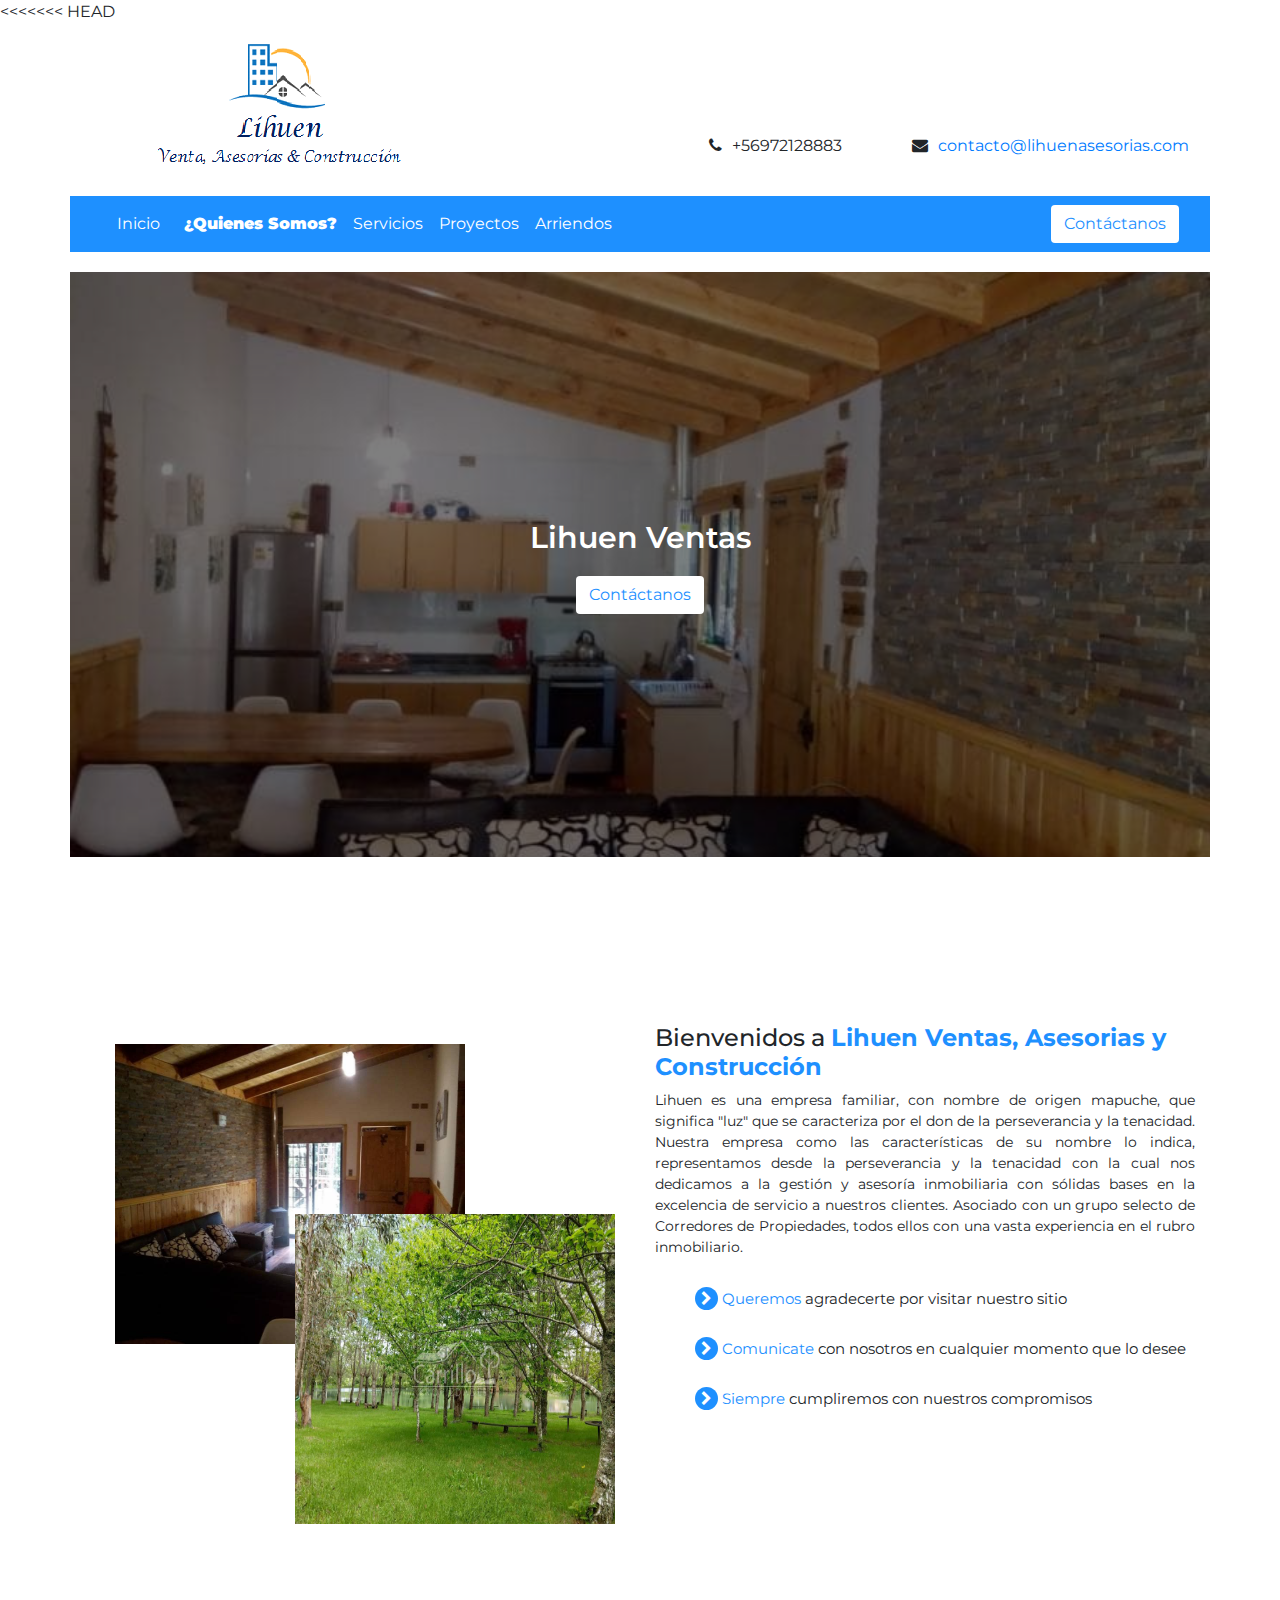
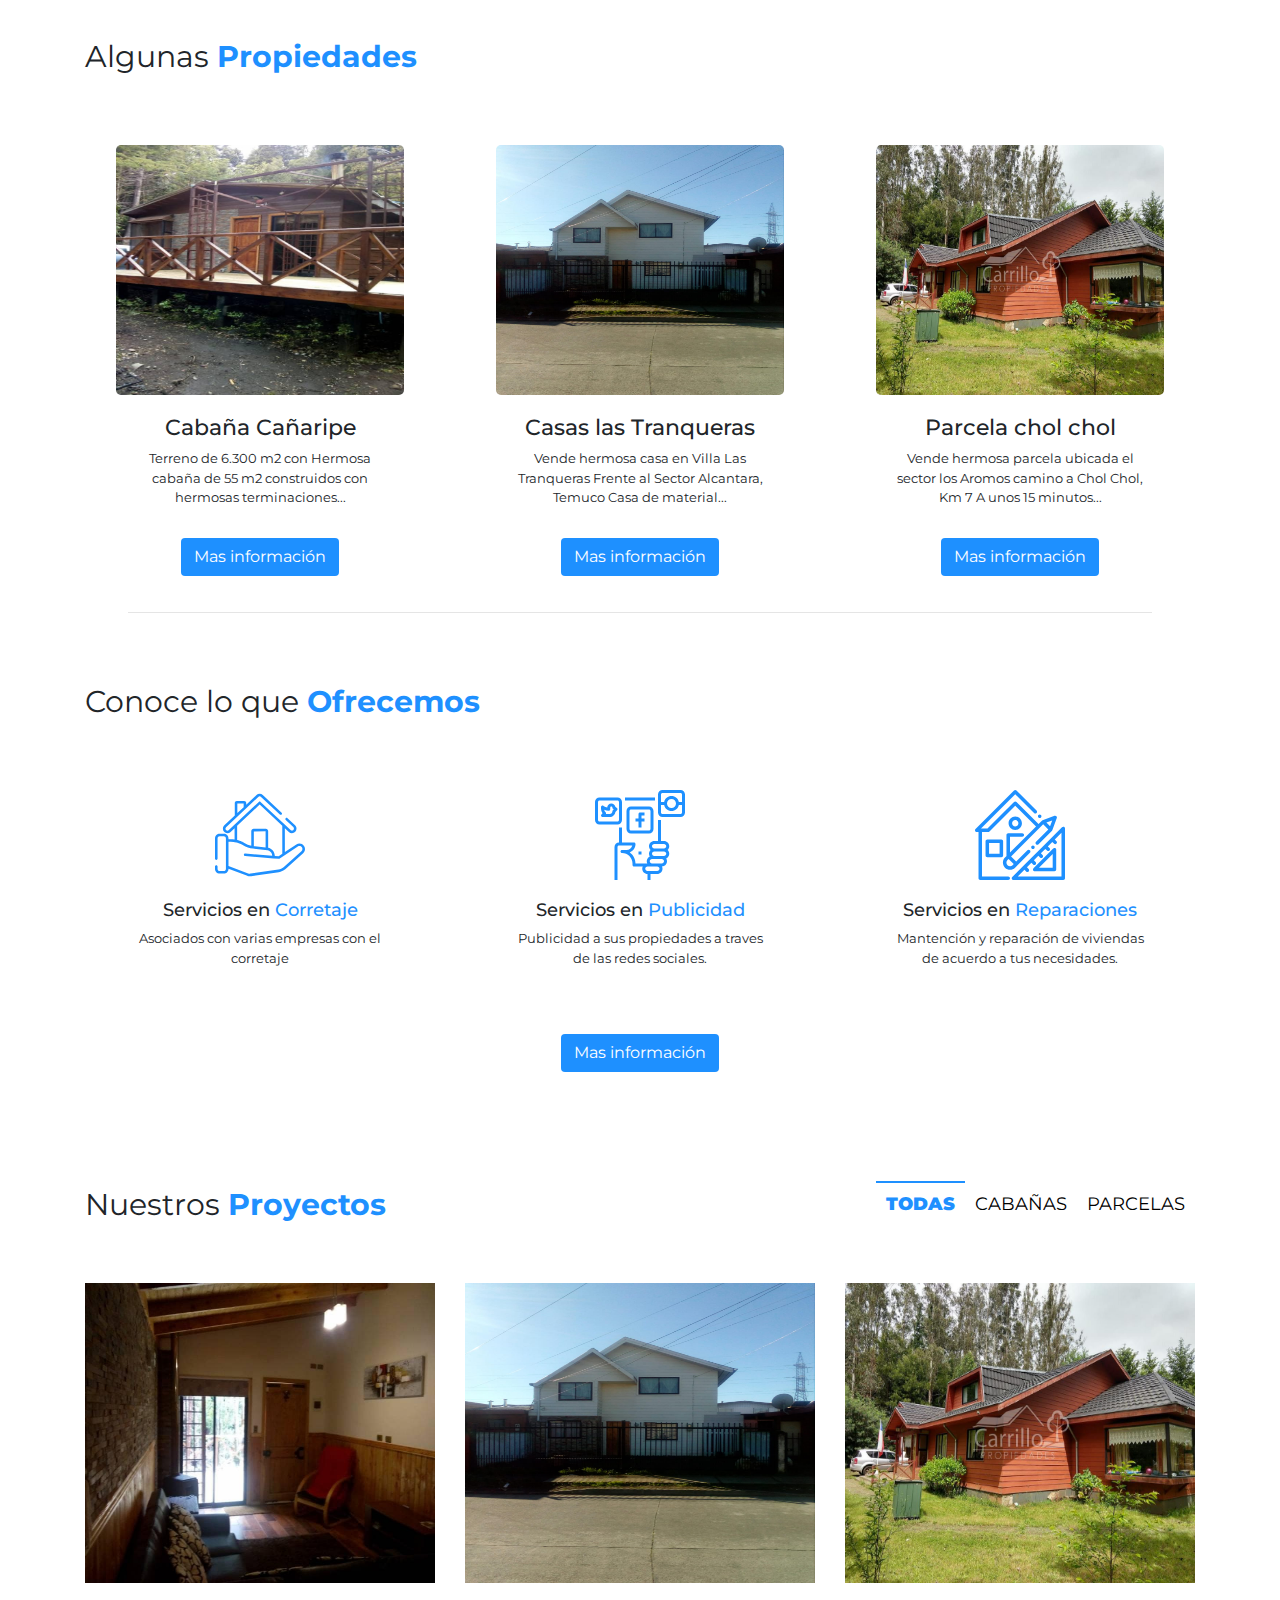
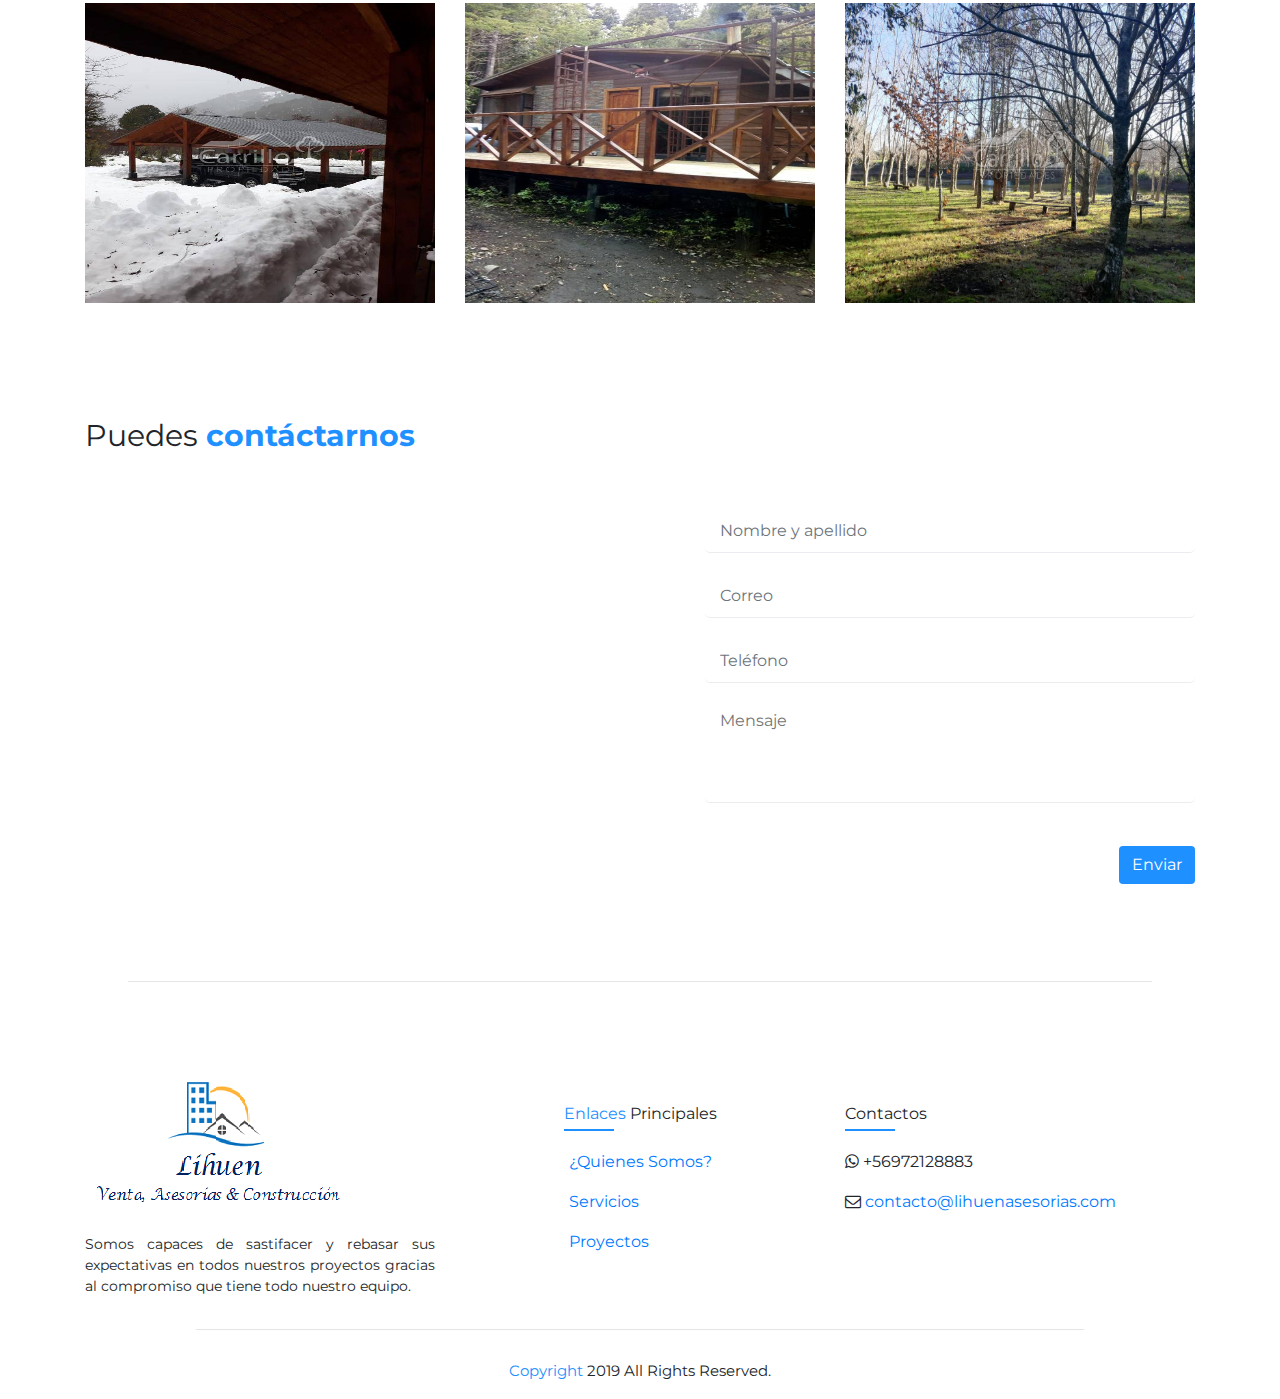
==== commit 75335da8: "Add merge" ====
--- a/index.html
+++ b/index.html
@@ -2,486 +2,22 @@
 <html lang="es-VE">
 
 <head>
-	<meta charset="utf-8">
-	<meta name="viewport" content="width=device-width, user-scalable=no">
-	<title>lihuen</title>
-
-	<link rel="stylesheet" type="text/css" href="assets/css/bootstrap.min.css">
-	<link rel="stylesheet" type="text/css" href="assets/css/slick.css">
-	<link rel="stylesheet" type="text/css" href="assets/css/slick-theme.css">
-	<link rel="stylesheet" type="text/css"
-	href="https://cdnjs.cloudflare.com/ajax/libs/font-awesome/4.7.0/css/font-awesome.css">
-	<link rel="stylesheet" type="text/css" href="assets/css/estilos.css">
-
-	<link href="https://fonts.googleapis.com/css?family=Montserrat&display=swap" rel="stylesheet">
+  <meta charset="utf-8">
+  <meta name="viewport" content="width=device-width, user-scalable=no">
+  <title>lihuen</title>
+
+  <link rel="stylesheet" type="text/css" href="assets/css/bootstrap.min.css">
+  <link rel="stylesheet" type="text/css" href="assets/css/slick.css">
+  <link rel="stylesheet" type="text/css" href="assets/css/slick-theme.css">
+  <link rel="stylesheet" type="text/css"
+    href="https://cdnjs.cloudflare.com/ajax/libs/font-awesome/4.7.0/css/font-awesome.css">
+  <link rel="stylesheet" type="text/css" href="assets/css/estilos.css">
+
+  <link href="https://fonts.googleapis.com/css?family=Montserrat&display=swap" rel="stylesheet">
 </head>
 
 <body>
-<<<<<<< HEAD
-	<header class="container-inicio container">
-		<div class="contenedor-flex">
-
-			<div class="col-lg-7">
-				<img src="assets/img/Logo face.png">
-			</div>
-			<div class="col-lg-4">
-				<div class="inicio">
-					<ul class="lista1">
-						<li class="items">
-
-						+56972128883</li>
-						<li class="items">
-							<a href="#">contacto@lihuenasesorias.com</a> </li>
-						</ul>
-					</div>
-
-				</div>
-			</div>
-		</header>
-		<section class="container-navegador container">
-			<div class="navegacion">
-				<nav class="navbar navbar-expand-lg ">
-					<a class="nav-link" href="#">Inicio</a>
-					<button class="navbar-toggler" type="button" data-toggle="collapse" data-target="#navbarNavDropdown"
-					aria-controls="navbarNavDropdown" aria-expanded="false" aria-label="Toggle navigation">
-					<span class="navbar-toggler-icon"></span>
-				</button>
-				<div class="collapse navbar-collapse" id="navbarNavDropdown">
-					<ul class="navbar-nav">
-						<li class="nav-item active">
-							<a class="nav-link" href="#">¿Quienes Somos? <span class="sr-only">(current)</span></a>
-						</li>
-						<li class="nav-item">
-							<a class="nav-link" href="#">Servicios</a>
-						</li>
-						<li class="nav-item">
-							<a class="nav-link" href="#">Proyectos</a>
-						</li>
-						<li class="nav-item ">
-							<a class="nav-link " href="#">Arriendos</a>
-						</li>
-					</ul>
-				</div>
-				<div>
-					<a class="btn btn-white" href="">Contáctanos</a>
-				</div>
-			</nav>
-
-		</div>
-	</section>
-	<div class="main-banner">
-		<div class="container p-0">
-			<div class="main-banner__content">
-				<div class="main-banner__item">
-					<div class="mask"></div>
-					<div class="main-banner__text">
-						<div class="main-banner__title">
-							<p>Lihuen Ventas</p>
-						</div>
-						<div>
-							<a class="btn btn-white" href="">Contáctanos</a>
-						</div>
-					</div>
-					<div class="main-banner__img">
-						<img src="assets/img/Cabaña Coñaripe/cabaña.jpg" alt="">
-					</div>
-				</div>
-				<div class="main-banner__item">
-					<div class="mask"></div>
-					<div class="main-banner__text">
-						<div class="main-banner__title">
-							<p>Lihuen Ventas</p>
-						</div>
-						<div>
-							<a class="btn btn-white" href="">Contáctanos</a>
-						</div>
-					</div>
-					<div class="main-banner__img">
-						<img src="assets/img/ Casa Las Tranqueras/casa2.jpg" alt="">
-					</div>
-				</div>
-				<div class="main-banner__item">
-					<div class="mask"></div>
-					<div class="main-banner__text">
-						<div class="main-banner__title">
-							<p>Lihuen Ventas</p>
-						</div>
-						<div>
-							<a class="btn btn-white" href="">Contáctanos</a>
-						</div>
-					</div>
-					<div class="main-banner__img">
-						<img src="assets/img/Parcela Chol Chol/parcela.jpg" alt="">
-					</div>
-				</div>
-
-				<div class="main-banner__item">
-					<div class="mask"></div>
-					<div class="main-banner__text">
-						<div class="main-banner__title">
-							<p>Lihuen Ventas</p>
-						</div>
-						<div>
-							<a class="btn btn-white" href="">Contáctanos</a>
-						</div>
-					</div>
-					<div class="main-banner__img">
-						<img src="assets/img/Venta malalcahuello/venta1.jpg" alt="">
-					</div>
-				</div>
-			</div>
-		</div>
-	</div>
-	<section class="container-introduccion container">
-		<div class="container-descripcion">
-			<div class="row">
-				<div class="col-lg-6">
-
-
-					<div class="imagen-descripcion">
-						<img class="imagen" src="assets/img/Cabaña Coñaripe/cabaña1.jpg" alt="">
-
-					</div>
-					<div class="imagen-descripcion2">
-
-						<img class="imagen2" src="assets/img/Parcela Chol Chol/parcela1.jpg">
-					</div>
-				</div>
-				<div class="col-lg-6">
-
-					<div class="descripcion">
-						<h4 class="">Bienvenidos a <strong class="text-color">Lihuen Ventas, Asesorias y Construcción</strong>
-						</h4>
-						<p class="texto1">Lihuen es una empresa familiar, con nombre de origen mapuche, que significa "luz" que se
-							caracteriza por el don de la perseverancia y la tenacidad.
-							Nuestra empresa como las características de su nombre lo indica, representamos desde la perseverancia y la
-							tenacidad con la cual nos dedicamos a la gestión y asesoría inmobiliaria con sólidas bases en la
-							excelencia de servicio a nuestros clientes. Asociado con un grupo selecto de Corredores de Propiedades,
-						todos ellos con una vasta experiencia en el rubro inmobiliario. </p>
-						<ul>
-
-							<li class="items1">
-								<i class="fa fa-chevron-right"></i>
-								<span class="palabra">Queremos</span> agradecerte por visitar nuestro sitio
-
-							</li>
-							<li class="items1">
-								<i class="fa fa-chevron-right"></i>
-								<span class="palabra">Comunicate</span> con nosotros en cualquier momento que lo desee</li>
-								<li class="items1">
-									<i class="fa fa-chevron-right"></i>
-									<span class="palabra"> Siempre</span> cumpliremos con nuestros compromisos</li>
-								</ul>
-							</div>
-
-						</div>
-					</section>
-					<section class="container__propiedades container">
-						<div class="container__titulo__propiedades">
-							<p class="titulo">Algunas <strong class="text-color">Propiedades</strong></p>
-						</div>
-						<div class="row">
-							<div class="columnas-propiedades col-lg-4">
-								<div class="propiedades-card" style="width: 18rem;">
-									<div class="contenedor-img">
-										<img src="assets/img/Cabaña Coñaripe/cabaña3.jpg" class="propiedades-img" alt="...">
-									</div>
-									<div class="card-body">
-										<h5 class="titulo-propiedades">Cabaña Cañaripe</h5>
-										<p class="card-texto">Terreno de 6.300 m2 con Hermosa cabaña de 55 m2 construidos con hermosas terminaciones...</p>
-										<div class="contenedor-boton">
-											<a class="btn btn-blue" href="">Mas información</a>
-										</div>
-
-									</div>
-								</div>
-							</div>
-							<div class="columnas-propiedades col-lg-4">
-								<div class="propiedades-card" style="width: 18rem;">
-									<div class="contenedor-img">
-										<img src="assets/img/ Casa Las Tranqueras/casa2.jpg" class="propiedades-img" alt="...">
-									</div>
-									<div class="card-body">
-										<h5 class="titulo-propiedades">Casas las Tranqueras</h5>
-										<p class="card-texto">Vende hermosa casa en Villa Las Tranqueras Frente al Sector Alcantara, Temuco
-										Casa de material...</p>
-										<div class="contenedor-boton">
-											<a class="btn btn-blue" href="">Mas información</a>
-										</div>
-
-									</div>
-								</div>
-							</div>
-							<div class="columnas-propiedades col-lg-4">
-								<div class="propiedades-card" style="width: 18rem;">
-									<div class="contenedor-img">
-										<img src="assets/img/Parcela Chol Chol/parcela2.jpg" class="propiedades-img" alt="...">
-									</div>
-									<div class="card-body">
-										<h5 class="titulo-propiedades">Parcela chol chol</h5>
-										<p class="card-texto">Vende hermosa parcela ubicada el sector los Aromos camino a Chol Chol, Km 7
-										A unos 15 minutos...</p>
-										<div class="contenedor-boton">
-											<a class="btn btn-blue" href="">Mas información</a>
-										</div>
-
-									</div>
-								</div>
-							</div>
-							
-						</div>
-					</section>
-					<hr class="linea">
-					<section class="container-descripcion2 container">
-						<div class="container-titulo">
-							<p class="titulo">Conoce lo que <strong class="text-color">Ofrecemos</strong></p>
-						</div>
-						<div class="container-cards">
-
-							<div class="row">
-								<div class="card-services col-lg-4 col-xs-12 col-sm-4">
-									<div class="card" style="width: 18rem;">
-										<div class="contenedor-img">
-											<img src="assets/img/services-1.svg" class="card-img" alt="...">
-										</div>
-										<div class="card-body">
-											<h5 class="card-titulo">Servicios en <span class="palabra">Corretaje</span></h5>
-											<p class="card-texto"> Asociados con varias empresas con el corretaje</p>
-
-										</div>
-									</div>
-								</div>
-								<div class="card-services col-lg-4 col-xs-12 col-sm-4">
-									<div class="card" style="width: 18rem;">
-										<div class="contenedor-img">
-											<img src="assets/img/services-2.svg" class="card-img" alt="...">
-										</div>
-
-										<div class="card-body">
-											<h5 class="card-titulo">Servicios en <span class="palabra">Publicidad</span></h5>
-											<p class="card-texto">Publicidad a sus propiedades a traves de las redes sociales.</p>
-
-										</div>
-									</div>
-								</div>
-								<div class="card-services col-lg-4 col-xs-12 col-sm-4">
-									<div class="card" style="width: 18rem;">
-										<div class="contenedor-img">
-											<img src="assets/img/services-3.svg" class="card-img" alt="...">
-										</div>
-										<div class="card-body">
-											<h5 class="card-titulo">Servicios en <span class="palabra">Reparaciones</span></h5>
-											<p class="card-texto">Mantención y reparación de viviendas de acuerdo a tus necesidades.</p>
-										</div>
-									</div>
-								</div>
-
-
-							</div>
-						</div>
-						<div class="contenedor-boton">
-							<a class="btn btn-blue" href="">Mas información</a>
-						</div>
-					</div>
-				</section>
-
-				<section class="container-proyectos container">
-					<div class="row">
-						<div class="col-lg-6">
-							<div class="container-proyectos-titulo">
-								<div class="container-titulo">
-									<p class="titulo">Nuestros <strong class="text-color">Proyectos</strong></p>
-								</div>
-							</div>
-						</div>
-						<div class="tabs-section col-lg-6">
-							<ul class="nav nav-pills mb-3" id="pills-tab" role="tablist">
-								<li class="nav-item">
-									<a class="nav-link-tabs active" id="pills-home-tab" data-toggle="pill" href="#pills-home" role="tab"
-									aria-controls="pills-home" aria-selected="true">Todas</a>
-								</li>
-								<li class="nav-item">
-									<a class="nav-link-tabs" id="pills-profile-tab" data-toggle="pill" href="#pills-profile" role="tab"
-									aria-controls="pills-profile" aria-selected="false">Cabañas</a>
-								</li>
-								<li class="nav-item">
-									<a class="nav-link-tabs" id="pills-contact-tab" data-toggle="pill" href="#pills-contact" role="tab"
-									aria-controls="pills-contact" aria-selected="false">Parcelas</a>
-								</li>
-							</ul>
-
-						</div>
-					</div>
-					<div class="tab-content" id="pills-tabContent">
-						<div class="tab-pane fade show active" id="pills-home" role="tabpanel" aria-labelledby="pills-home-tab">
-							<div class="container-img-proyecto">
-								<div class="row">
-									<div class="col-lg-4 col-sm-6">
-										<div class="contenedor-img2">
-											<img class="imagen3" src="assets/img/Cabaña Coñaripe/cabaña2.jpg" alt="">
-										</div>
-
-									</div>
-									<div class="col-lg-4 col-sm-6">
-										<div class="contenedor-img2">
-											<img class="imagen3" src="assets/img/ Casa Las Tranqueras/casa2.jpg" alt="">
-										</div>
-
-									</div>
-									<div class="col-lg-4 col-sm-6">
-										<div class="contenedor-img2">
-											<img class="imagen3" src="assets/img/Parcela Chol Chol/parcela2.jpg" alt="">
-										</div>
-
-									</div>
-									<div class="col-lg-4 col-sm-6">
-										<div class="contenedor-img2">
-											<img class="imagen4" src="assets/img/Venta malalcahuello/venta2.jpg" alt="">
-										</div>
-
-									</div>
-									<div class="col-lg-4 col-sm-6">
-										<div class="contenedor-img2">
-											<img class="imagen4" src="assets/img/Cabaña Coñaripe/cabaña3.jpg" alt="">
-										</div>
-
-									</div>
-									<div class="col-lg-4 col-sm-6">
-										<div class="contenedor-img2">
-											<img class="imagen4" src="assets/img/Parcela Chol Chol/parcela3.jpg" alt="">
-										</div>
-
-									</div>
-								</div>
-							</div>
-						</div>
-						<div class="tab-pane fade" id="pills-profile" role="tabpanel" aria-labelledby="pills-profile-tab">
-							<div class="container-img-proyecto">
-								<div class="row">
-									<div class="col-lg-4 col-sm-6">
-										<div class="contenedor-img2">
-											<img class="imagen3" src="assets/img/Cabaña Coñaripe/cabaña2.jpg" alt="">
-										</div>
-
-									</div>
-									<div class="col-lg-4 col-sm-6">
-										<div class="contenedor-img2">
-											<img class="imagen3" src="assets/img/ Casa Las Tranqueras/casa2.jpg" alt="">
-										</div>
-
-									</div>
-
-								</div>
-							</div>
-						</div>
-						<div class="tab-pane fade" id="pills-contact" role="tabpanel" aria-labelledby="pills-contact-tab">
-							<div class="container-img-proyecto">
-								<div class="row">
-									<div class="col-lg-4 col-sm-6">
-										<div class="contenedor-img2">
-											<img class="imagen3" src="assets/img/Cabaña Coñaripe/cabaña2.jpg" alt="">
-										</div>
-
-									</div>
-									<div class="col-lg-4 col-sm-6">
-										<div class="contenedor-img2">
-											<img class="imagen3" src="assets/img/ Casa Las Tranqueras/casa2.jpg" alt="">
-										</div>
-
-									</div>
-									<div class="col-lg-4 col-sm-6">
-										<div class="contenedor-img2">
-											<img class="imagen3" src="assets/img/Parcela Chol Chol/parcela2.jpg" alt="">
-										</div>
-
-									</div>
-
-								</div>
-							</div>
-						</div>
-					</div>
-
-
-				</section>
-				<hr class="linea">
-				<footer class="container-final1 container">
-					<div class="final1">
-						<div class="row">
-							<div class="col-lg-4 ">
-								<div class="texto-final">
-									<div class="imagen-final">
-										<img src="assets/img/Logo face.png">
-									</div>
-
-									<div class="final-texto">
-										<p class="texto1">Somos capaces de sastifacer y rebasar sus expectativas en todos nuestros proyectos
-										gracias al compromiso que tiene todo nuestro equipo.</p>
-									</div>
-
-
-
-								</div>
-							</div>
-							<div class="col-lg-4 ">
-								<div class="texto-final2">
-									<div class="final-texto">
-										<p class="texto"><span class="palabra">Enlaces</span> Principales</p>
-
-									</div>
-									<div class="lista-final1">
-										<ul class="lista2">
-											<li class="items2"><a href="#">¿Quienes Somos?</a> </li>
-											<li class="items2"><a href="#">Servicios</a> </li>
-											<li class="items2"><a href="#">Proyectos</a> </li>
-										</ul>
-									</div>
-
-								</div>
-							</div>
-							<div class="col-lg-4 ">
-								<div class="texto-final2 texto-final2__flexstart">
-									<div class="final-texto">
-										<p class="texto">Contactos</p>
-									</div>
-									<div class="lista-final1">
-										<ul class="lista2">
-											<li class="items2">
-												<i class="fa fa-whatsapp"></i>
-
-											+56972128883</li>
-											<li class="items2">
-
-												<i class="fa fa-envelope-o"></i>
-												<a href="#">contacto@lihuenasesorias.com</a> </li>
-											</ul>
-										</div>
-
-									</div>
-								</div>
-							</div>
-						</div>
-						<hr class="linea">
-						<div class="texto-final3">
-							<p class="texto2"><span class="palabra">Copyright</span> 2019 All Rights Reserved.
-							</p>
-						</div>
-
-					</footer>
-
-
-
-
-					<script src="assets/js/jquery-3.4.1.min.js"></script>
-					<script type="text/javascript" src="assets/js/bootstrap.min.js"></script>
-					<script type="text/javascript" src="assets/js/slick.js"></script>
-					<script type="text/javascript" src="assets/js/main.js"></script>
-
-
-				</body>
-
-				</html>
-=======
-  <header class="container-inicio container">
+  <<<<<<< HEAD <header class="container-inicio container">
     <div class="contenedor-flex">
 
       <div class="col-lg-7">
@@ -501,436 +37,491 @@
 
       </div>
     </div>
-  </header>
-  <section class="container-navegador container">
-    <div class="navegacion">
-      <nav class="navbar navbar-expand-lg ">
-
-        <button class="navbar-toggler" type="button" data-toggle="collapse" data-target="#navbarNavDropdown"
-          aria-controls="navbarNavDropdown" aria-expanded="false" aria-label="Toggle navigation">
-          <span class="navbar-toggler-icon"></span>
-        </button>
-        <div class="collapse navbar-collapse" id="navbarNavDropdown">
-          <ul class="navbar-nav">
-            <li class="nav-item active">
-              <a class="nav-link" href="#">Inicio</a>
+    </header>
+    <section class="container-navegador container">
+      <div class="navegacion">
+        <nav class="navbar navbar-expand-lg ">
+          <a class="nav-link" href="#">Inicio</a>
+          <button class="navbar-toggler" type="button" data-toggle="collapse" data-target="#navbarNavDropdown"
+            aria-controls="navbarNavDropdown" aria-expanded="false" aria-label="Toggle navigation">
+            <span class="navbar-toggler-icon"></span>
+          </button>
+          <div class="collapse navbar-collapse" id="navbarNavDropdown">
+            <ul class="navbar-nav">
+              <li class="nav-item active">
+                <a class="nav-link" href="#">¿Quienes Somos? <span class="sr-only">(current)</span></a>
+              </li>
+              <li class="nav-item">
+                <a class="nav-link" href="#">Servicios</a>
+              </li>
+              <li class="nav-item">
+                <a class="nav-link" href="#">Proyectos</a>
+              </li>
+              <li class="nav-item ">
+                <a class="nav-link " href="#">Arriendos</a>
+              </li>
+            </ul>
+          </div>
+          <div>
+            <a class="btn btn-white" href="">Contáctanos</a>
+          </div>
+        </nav>
+
+      </div>
+    </section>
+    <div class="main-banner">
+      <div class="container p-0">
+        <div class="main-banner__content">
+          <div class="main-banner__item">
+            <div class="mask"></div>
+            <div class="main-banner__text">
+              <div class="main-banner__title">
+                <p>Lihuen Ventas</p>
+              </div>
+              <div>
+                <a class="btn btn-white" href="">Contáctanos</a>
+              </div>
+            </div>
+            <div class="main-banner__img">
+              <img src="assets/img/Cabaña Coñaripe/cabaña.jpg" alt="">
+            </div>
+          </div>
+          <div class="main-banner__item">
+            <div class="mask"></div>
+            <div class="main-banner__text">
+              <div class="main-banner__title">
+                <p>Lihuen Ventas</p>
+              </div>
+              <div>
+                <a class="btn btn-white" href="">Contáctanos</a>
+              </div>
+            </div>
+            <div class="main-banner__img">
+              <img src="assets/img/ Casa Las Tranqueras/casa2.jpg" alt="">
+            </div>
+          </div>
+          <div class="main-banner__item">
+            <div class="mask"></div>
+            <div class="main-banner__text">
+              <div class="main-banner__title">
+                <p>Lihuen Ventas</p>
+              </div>
+              <div>
+                <a class="btn btn-white" href="">Contáctanos</a>
+              </div>
+            </div>
+            <div class="main-banner__img">
+              <img src="assets/img/Parcela Chol Chol/parcela.jpg" alt="">
+            </div>
+          </div>
+
+          <div class="main-banner__item">
+            <div class="mask"></div>
+            <div class="main-banner__text">
+              <div class="main-banner__title">
+                <p>Lihuen Ventas</p>
+              </div>
+              <div>
+                <a class="btn btn-white" href="">Contáctanos</a>
+              </div>
+            </div>
+            <div class="main-banner__img">
+              <img src="assets/img/Venta malalcahuello/venta1.jpg" alt="">
+            </div>
+          </div>
+        </div>
+      </div>
+    </div>
+    <section class="container-introduccion container">
+      <div class="container-descripcion">
+        <div class="row">
+          <div class="col-lg-6">
+
+
+            <div class="imagen-descripcion">
+              <img class="imagen" src="assets/img/Cabaña Coñaripe/cabaña1.jpg" alt="">
+
+            </div>
+            <div class="imagen-descripcion2">
+
+              <img class="imagen2" src="assets/img/Parcela Chol Chol/parcela1.jpg">
+            </div>
+          </div>
+          <div class="col-lg-6">
+
+            <div class="descripcion">
+              <h4 class="">Bienvenidos a <strong class="text-color">Lihuen Ventas, Asesorias y Construcción</strong>
+              </h4>
+              <p class="texto1">Lihuen es una empresa familiar, con nombre de origen mapuche, que significa "luz" que se
+                caracteriza por el don de la perseverancia y la tenacidad.
+                Nuestra empresa como las características de su nombre lo indica, representamos desde la perseverancia y
+                la
+                tenacidad con la cual nos dedicamos a la gestión y asesoría inmobiliaria con sólidas bases en la
+                excelencia de servicio a nuestros clientes. Asociado con un grupo selecto de Corredores de Propiedades,
+                todos ellos con una vasta experiencia en el rubro inmobiliario. </p>
+              <ul>
+
+                <li class="items1">
+                  <i class="fa fa-chevron-right"></i>
+                  <span class="palabra">Queremos</span> agradecerte por visitar nuestro sitio
+
+                </li>
+                <li class="items1">
+                  <i class="fa fa-chevron-right"></i>
+                  <span class="palabra">Comunicate</span> con nosotros en cualquier momento que lo desee</li>
+                <li class="items1">
+                  <i class="fa fa-chevron-right"></i>
+                  <span class="palabra"> Siempre</span> cumpliremos con nuestros compromisos</li>
+              </ul>
+            </div>
+
+          </div>
+    </section>
+    <section class="container__propiedades container">
+      <div class="container__titulo__propiedades">
+        <p class="titulo">Algunas <strong class="text-color">Propiedades</strong></p>
+      </div>
+      <div class="row">
+        <div class="columnas-propiedades col-lg-4">
+          <div class="propiedades-card" style="width: 18rem;">
+            <div class="contenedor-img">
+              <img src="assets/img/Cabaña Coñaripe/cabaña3.jpg" class="propiedades-img" alt="...">
+            </div>
+            <div class="card-body">
+              <h5 class="titulo-propiedades">Cabaña Cañaripe</h5>
+              <p class="card-texto">Terreno de 6.300 m2 con Hermosa cabaña de 55 m2 construidos con hermosas
+                terminaciones...</p>
+              <div class="contenedor-boton">
+                <a class="btn btn-blue" href="">Mas información</a>
+              </div>
+
+            </div>
+          </div>
+        </div>
+        <div class="columnas-propiedades col-lg-4">
+          <div class="propiedades-card" style="width: 18rem;">
+            <div class="contenedor-img">
+              <img src="assets/img/ Casa Las Tranqueras/casa2.jpg" class="propiedades-img" alt="...">
+            </div>
+            <div class="card-body">
+              <h5 class="titulo-propiedades">Casas las Tranqueras</h5>
+              <p class="card-texto">Vende hermosa casa en Villa Las Tranqueras Frente al Sector Alcantara, Temuco
+                Casa de material...</p>
+              <div class="contenedor-boton">
+                <a class="btn btn-blue" href="">Mas información</a>
+              </div>
+
+            </div>
+          </div>
+        </div>
+        <div class="columnas-propiedades col-lg-4">
+          <div class="propiedades-card" style="width: 18rem;">
+            <div class="contenedor-img">
+              <img src="assets/img/Parcela Chol Chol/parcela2.jpg" class="propiedades-img" alt="...">
+            </div>
+            <div class="card-body">
+              <h5 class="titulo-propiedades">Parcela chol chol</h5>
+              <p class="card-texto">Vende hermosa parcela ubicada el sector los Aromos camino a Chol Chol, Km 7
+                A unos 15 minutos...</p>
+              <div class="contenedor-boton">
+                <a class="btn btn-blue" href="">Mas información</a>
+              </div>
+
+            </div>
+          </div>
+        </div>
+
+      </div>
+    </section>
+    <hr class="linea">
+    <section class="container-descripcion2 container">
+      <div class="container-titulo">
+        <p class="titulo">Conoce lo que <strong class="text-color">Ofrecemos</strong></p>
+      </div>
+      <div class="container-cards">
+
+        <div class="row">
+          <div class="card-services col-lg-4 col-xs-12 col-sm-4">
+            <div class="card" style="width: 18rem;">
+              <div class="contenedor-img">
+                <img src="assets/img/services-1.svg" class="card-img" alt="...">
+              </div>
+              <div class="card-body">
+                <h5 class="card-titulo">Servicios en <span class="palabra">Corretaje</span></h5>
+                <p class="card-texto"> Asociados con varias empresas con el corretaje</p>
+
+              </div>
+            </div>
+          </div>
+          <div class="card-services col-lg-4 col-xs-12 col-sm-4">
+            <div class="card" style="width: 18rem;">
+              <div class="contenedor-img">
+                <img src="assets/img/services-2.svg" class="card-img" alt="...">
+              </div>
+
+              <div class="card-body">
+                <h5 class="card-titulo">Servicios en <span class="palabra">Publicidad</span></h5>
+                <p class="card-texto">Publicidad a sus propiedades a traves de las redes sociales.</p>
+
+              </div>
+            </div>
+          </div>
+          <div class="card-services col-lg-4 col-xs-12 col-sm-4">
+            <div class="card" style="width: 18rem;">
+              <div class="contenedor-img">
+                <img src="assets/img/services-3.svg" class="card-img" alt="...">
+              </div>
+              <div class="card-body">
+                <h5 class="card-titulo">Servicios en <span class="palabra">Reparaciones</span></h5>
+                <p class="card-texto">Mantención y reparación de viviendas de acuerdo a tus necesidades.</p>
+              </div>
+            </div>
+          </div>
+
+
+        </div>
+      </div>
+      <div class="contenedor-boton">
+        <a class="btn btn-blue" href="">Mas información</a>
+      </div>
+      </div>
+    </section>
+
+    <section class="container-proyectos container">
+      <div class="row">
+        <div class="col-lg-6">
+          <div class="container-proyectos-titulo">
+            <div class="container-titulo">
+              <p class="titulo">Nuestros <strong class="text-color">Proyectos</strong></p>
+            </div>
+          </div>
+        </div>
+        <div class="tabs-section col-lg-6">
+          <ul class="nav nav-pills mb-3" id="pills-tab" role="tablist">
+            <li class="nav-item">
+              <a class="nav-link-tabs active" id="pills-home-tab" data-toggle="pill" href="#pills-home" role="tab"
+                aria-controls="pills-home" aria-selected="true">Todas</a>
             </li>
             <li class="nav-item">
-              <a class="nav-link" href="#">¿Quienes Somos?</a>
+              <a class="nav-link-tabs" id="pills-profile-tab" data-toggle="pill" href="#pills-profile" role="tab"
+                aria-controls="pills-profile" aria-selected="false">Cabañas</a>
             </li>
             <li class="nav-item">
-              <a class="nav-link" href="#">Servicios</a>
-            </li>
-            <li class="nav-item">
-              <a class="nav-link" href="#">Proyectos</a>
-            </li>
-            <li class="nav-item ">
-              <a class="nav-link " href="#">Arriendos</a>
+              <a class="nav-link-tabs" id="pills-contact-tab" data-toggle="pill" href="#pills-contact" role="tab"
+                aria-controls="pills-contact" aria-selected="false">Parcelas</a>
             </li>
           </ul>
-        </div>
-        <div>
-          <a class="btn btn-white" href="">Contáctanos</a>
-        </div>
-      </nav>
-
-    </div>
-  </section>
-  <div class="main-banner">
-    <div class="container p-0">
-      <div class="main-banner__content">
-        <div class="main-banner__item">
-          <div class="mask"></div>
-          <div class="main-banner__text">
-            <div class="main-banner__title">
-              <p>Lihuen Ventas</p>
-            </div>
-            <div>
-              <a class="btn btn-white" href="">Contáctanos</a>
-            </div>
-          </div>
-          <div class="main-banner__img">
-            <img src="assets/img/Cabaña Coñaripe/cabaña.jpg" alt="">
-          </div>
-        </div>
-        <div class="main-banner__item">
-          <div class="mask"></div>
-          <div class="main-banner__text">
-            <div class="main-banner__title">
-              <p>Lihuen Ventas</p>
-            </div>
-            <div>
-              <a class="btn btn-white" href="">Contáctanos</a>
-            </div>
-          </div>
-          <div class="main-banner__img">
-            <img src="assets/img/ Casa Las Tranqueras/casa2.jpg" alt="">
-          </div>
-        </div>
-        <div class="main-banner__item">
-          <div class="mask"></div>
-          <div class="main-banner__text">
-            <div class="main-banner__title">
-              <p>Lihuen Ventas</p>
-            </div>
-            <div>
-              <a class="btn btn-white" href="">Contáctanos</a>
-            </div>
-          </div>
-          <div class="main-banner__img">
-            <img src="assets/img/Parcela Chol Chol/parcela.jpg" alt="">
-          </div>
-        </div>
-
-        <div class="main-banner__item">
-          <div class="mask"></div>
-          <div class="main-banner__text">
-            <div class="main-banner__title">
-              <p>Lihuen Ventas</p>
-            </div>
-            <div>
-              <a class="btn btn-white" href="">Contáctanos</a>
-            </div>
-          </div>
-          <div class="main-banner__img">
-            <img src="assets/img/Venta malalcahuello/venta1.jpg" alt="">
-          </div>
-        </div>
-      </div>
-    </div>
-  </div>
-  <section class="container-introduccion container">
-    <div class="container-descripcion">
-      <div class="row">
-        <div class="col-lg-6">
-
-
-          <div class="imagen-descripcion">
-            <img class="imagen" src="assets/img/Cabaña Coñaripe/cabaña1.jpg" alt="">
-
-          </div>
-          <div class="imagen-descripcion2">
-
-            <img class="imagen2" src="assets/img/Parcela Chol Chol/parcela1.jpg">
-          </div>
-        </div>
-        <div class="col-lg-6">
-
-          <div class="descripcion">
-            <h4 class="">Bienvenidos a <strong class="text-color">Lihuen Ventas, Asesorias y Construcción</strong>
-            </h4>
-            <p class="texto1">Lihuen es una empresa familiar, con nombre de origen mapuche, que significa "luz" que se
-              caracteriza por el don de la perseverancia y la tenacidad.
-              Nuestra empresa como las características de su nombre lo indica, representamos desde la perseverancia y la
-              tenacidad con la cual nos dedicamos a la gestión y asesoría inmobiliaria con sólidas bases en la
-              excelencia de servicio a nuestros clientes. Asociado con un grupo selecto de Corredores de Propiedades,
-              todos ellos con una vasta experiencia en el rubro inmobiliario. </p>
-            <ul>
-
-              <li class="items1">
-                <i class="fa fa-chevron-right"></i>
-                <span class="palabra">Queremos</span> agradecerte por visitar nuestro sitio
-
-              </li>
-              <li class="items1">
-                <i class="fa fa-chevron-right"></i>
-                <span class="palabra">Comunicate</span> con nosotros en cualquier momento que lo desee</li>
-              <li class="items1">
-                <i class="fa fa-chevron-right"></i>
-                <span class="palabra"> Siempre</span> cumpliremos con nuestros compromisos</li>
-            </ul>
-          </div>
-
-        </div>
-  </section>
-  <hr class="linea">
-  <section class="container-descripcion2 container">
-    <div class="container-titulo">
-      <p class="titulo">Conoce lo que <strong class="text-color">Ofrecemos</strong></p>
-    </div>
-    <div class="container-cards">
-
-      <div class="row">
-        <div class="card-services col-lg-4 col-xs-12 col-sm-4">
-          <div class="card" style="width: 18rem;">
-            <div class="contenedor-img">
-              <img src="assets/img/services-1.svg" class="card-img" alt="...">
-            </div>
-            <div class="card-body">
-              <h5 class="card-titulo">Servicios en <span class="palabra">Corretaje</span></h5>
-              <p class="card-texto"> Asociados con varias empresas con el corretaje</p>
-
-            </div>
-          </div>
-        </div>
-        <div class="card-services col-lg-4 col-xs-12 col-sm-4">
-          <div class="card" style="width: 18rem;">
-            <div class="contenedor-img">
-              <img src="assets/img/services-2.svg" class="card-img" alt="...">
-            </div>
-
-            <div class="card-body">
-              <h5 class="card-titulo">Servicios en <span class="palabra">Publicidad</span></h5>
-              <p class="card-texto">Publicidad a sus propiedades a traves de las redes sociales.</p>
-
-            </div>
-          </div>
-        </div>
-        <div class="card-services col-lg-4 col-xs-12 col-sm-4">
-          <div class="card" style="width: 18rem;">
-            <div class="contenedor-img">
-              <img src="assets/img/services-3.svg" class="card-img" alt="...">
-            </div>
-            <div class="card-body">
-              <h5 class="card-titulo">Servicios en <span class="palabra">Reparaciones</span></h5>
-              <p class="card-texto">Mantención y reparación de viviendas de acuerdo a tus necesidades.</p>
-            </div>
-          </div>
-        </div>
-
-
-      </div>
-    </div>
-    <div class="contenedor-boton">
-      <a class="btn btn-blue" href="">Mas información</a>
-    </div>
-    </div>
-  </section>
-
-  <section class="container-proyectos container">
-    <div class="row">
-      <div class="col-lg-6">
+
+        </div>
+      </div>
+      <div class="tab-content" id="pills-tabContent">
+        <div class="tab-pane fade show active" id="pills-home" role="tabpanel" aria-labelledby="pills-home-tab">
+          <div class="container-img-proyecto">
+            <div class="row">
+              <div class="col-lg-4 col-sm-6">
+                <div class="contenedor-img2">
+                  <img class="imagen3" src="assets/img/Cabaña Coñaripe/cabaña2.jpg" alt="">
+                </div>
+
+              </div>
+              <div class="col-lg-4 col-sm-6">
+                <div class="contenedor-img2">
+                  <img class="imagen3" src="assets/img/ Casa Las Tranqueras/casa2.jpg" alt="">
+                </div>
+
+              </div>
+              <div class="col-lg-4 col-sm-6">
+                <div class="contenedor-img2">
+                  <img class="imagen3" src="assets/img/Parcela Chol Chol/parcela2.jpg" alt="">
+                </div>
+
+              </div>
+              <div class="col-lg-4 col-sm-6">
+                <div class="contenedor-img2">
+                  <img class="imagen4" src="assets/img/Venta malalcahuello/venta2.jpg" alt="">
+                </div>
+
+              </div>
+              <div class="col-lg-4 col-sm-6">
+                <div class="contenedor-img2">
+                  <img class="imagen4" src="assets/img/Cabaña Coñaripe/cabaña3.jpg" alt="">
+                </div>
+
+              </div>
+              <div class="col-lg-4 col-sm-6">
+                <div class="contenedor-img2">
+                  <img class="imagen4" src="assets/img/Parcela Chol Chol/parcela3.jpg" alt="">
+                </div>
+
+              </div>
+            </div>
+          </div>
+        </div>
+        <div class="tab-pane fade" id="pills-profile" role="tabpanel" aria-labelledby="pills-profile-tab">
+          <div class="container-img-proyecto">
+            <div class="row">
+              <div class="col-lg-4 col-sm-6">
+                <div class="contenedor-img2">
+                  <img class="imagen3" src="assets/img/Cabaña Coñaripe/cabaña2.jpg" alt="">
+                </div>
+
+              </div>
+              <div class="col-lg-4 col-sm-6">
+                <div class="contenedor-img2">
+                  <img class="imagen3" src="assets/img/ Casa Las Tranqueras/casa2.jpg" alt="">
+                </div>
+
+              </div>
+
+            </div>
+          </div>
+        </div>
+        <div class="tab-pane fade" id="pills-contact" role="tabpanel" aria-labelledby="pills-contact-tab">
+          <div class="container-img-proyecto">
+            <div class="row">
+              <div class="col-lg-4 col-sm-6">
+                <div class="contenedor-img2">
+                  <img class="imagen3" src="assets/img/Cabaña Coñaripe/cabaña2.jpg" alt="">
+                </div>
+
+              </div>
+              <div class="col-lg-4 col-sm-6">
+                <div class="contenedor-img2">
+                  <img class="imagen3" src="assets/img/ Casa Las Tranqueras/casa2.jpg" alt="">
+                </div>
+
+              </div>
+              <div class="col-lg-4 col-sm-6">
+                <div class="contenedor-img2">
+                  <img class="imagen3" src="assets/img/Parcela Chol Chol/parcela2.jpg" alt="">
+                </div>
+
+              </div>
+
+            </div>
+          </div>
+        </div>
+      </div>
+
+
+    </section>
+    <section class="main-contact">
+      <div class="container">
         <div class="container-proyectos-titulo">
           <div class="container-titulo">
-            <p class="titulo"> Algunas de nuestras <strong class="text-color">propiedades</strong></p>
-          </div>
-        </div>
-      </div>
-      <div class="tabs-section col-lg-6">
-        <ul class="nav nav-pills mb-3" id="pills-tab" role="tablist">
-          <li class="nav-item">
-            <a class="nav-link-tabs active" id="pills-home-tab" data-toggle="pill" href="#pills-home" role="tab"
-              aria-controls="pills-home" aria-selected="true">Todas</a>
-          </li>
-          <li class="nav-item">
-            <a class="nav-link-tabs" id="pills-profile-tab" data-toggle="pill" href="#pills-profile" role="tab"
-              aria-controls="pills-profile" aria-selected="false">Cabañas</a>
-          </li>
-          <li class="nav-item">
-            <a class="nav-link-tabs" id="pills-contact-tab" data-toggle="pill" href="#pills-contact" role="tab"
-              aria-controls="pills-contact" aria-selected="false">Parcelas</a>
-          </li>
-        </ul>
-
-      </div>
-    </div>
-    <div class="tab-content" id="pills-tabContent">
-      <div class="tab-pane fade show active" id="pills-home" role="tabpanel" aria-labelledby="pills-home-tab">
-        <div class="container-img-proyecto">
-          <div class="row">
-            <div class="col-lg-4 col-sm-6">
-              <div class="contenedor-img2">
-                <img class="imagen3" src="assets/img/Cabaña Coñaripe/cabaña2.jpg" alt="">
-              </div>
-
-            </div>
-            <div class="col-lg-4 col-sm-6">
-              <div class="contenedor-img2">
-                <img class="imagen3" src="assets/img/ Casa Las Tranqueras/casa2.jpg" alt="">
-              </div>
-
-            </div>
-            <div class="col-lg-4 col-sm-6">
-              <div class="contenedor-img2">
-                <img class="imagen3" src="assets/img/Parcela Chol Chol/parcela2.jpg" alt="">
-              </div>
-
-            </div>
-            <div class="col-lg-4 col-sm-6">
-              <div class="contenedor-img2">
-                <img class="imagen4" src="assets/img/Venta malalcahuello/venta2.jpg" alt="">
-              </div>
-
-            </div>
-            <div class="col-lg-4 col-sm-6">
-              <div class="contenedor-img2">
-                <img class="imagen4" src="assets/img/Cabaña Coñaripe/cabaña3.jpg" alt="">
-              </div>
-
-            </div>
-            <div class="col-lg-4 col-sm-6">
-              <div class="contenedor-img2">
-                <img class="imagen4" src="assets/img/Parcela Chol Chol/parcela3.jpg" alt="">
-              </div>
-
-            </div>
-          </div>
-        </div>
-      </div>
-      <div class="tab-pane fade" id="pills-profile" role="tabpanel" aria-labelledby="pills-profile-tab">
-        <div class="container-img-proyecto">
-          <div class="row">
-            <div class="col-lg-4 col-sm-6">
-              <div class="contenedor-img2">
-                <img class="imagen3" src="assets/img/Cabaña Coñaripe/cabaña2.jpg" alt="">
-              </div>
-
-            </div>
-            <div class="col-lg-4 col-sm-6">
-              <div class="contenedor-img2">
-                <img class="imagen3" src="assets/img/ Casa Las Tranqueras/casa2.jpg" alt="">
-              </div>
-
-            </div>
-
-          </div>
-        </div>
-      </div>
-      <div class="tab-pane fade" id="pills-contact" role="tabpanel" aria-labelledby="pills-contact-tab">
-        <div class="container-img-proyecto">
-          <div class="row">
-            <div class="col-lg-4 col-sm-6">
-              <div class="contenedor-img2">
-                <img class="imagen3" src="assets/img/Cabaña Coñaripe/cabaña2.jpg" alt="">
-              </div>
-
-            </div>
-            <div class="col-lg-4 col-sm-6">
-              <div class="contenedor-img2">
-                <img class="imagen3" src="assets/img/ Casa Las Tranqueras/casa2.jpg" alt="">
-              </div>
-
-            </div>
-            <div class="col-lg-4 col-sm-6">
-              <div class="contenedor-img2">
-                <img class="imagen3" src="assets/img/Parcela Chol Chol/parcela2.jpg" alt="">
-              </div>
-
-            </div>
-
-          </div>
-        </div>
-      </div>
-    </div>
-  </section>
-  <section class="main-contact">
-    <div class="container">
-      <div class="container-proyectos-titulo">
-        <div class="container-titulo">
-          <p class="titulo"> Puedes <strong class="text-color">contáctarnos</strong></p>
-        </div>
-      </div>
-      <div class="main-contact__content">
-        <div class="main-contact__item">
-          <div class="main-contact__map">
-            <iframe
-              src="https://www.google.com/maps/embed?pb=!1m18!1m12!1m3!1d3330.6003113759343!2d-70.56662108519093!3d-33.40759030269921!2m3!1f0!2f0!3f0!3m2!1i1024!2i768!4f13.1!3m3!1m2!1s0x9662cedd1d330ced%3A0x38b0309f7ae4d7dc!2sAv.%20Apoquindo%206410%2C%20oficina%20605%2C%20Las%20Condes%2C%20Regi%C3%B3n%20Metropolitana%2C%20Chile!5e0!3m2!1ses-419!2sve!4v1571691210834!5m2!1ses-419!2sve"
-              width="600" height="450" frameborder="0" style="border:0;" allowfullscreen=""></iframe>
-          </div>
-        </div>
-        <div class="main-contant__item">
-          <div class="main-contact__contact">
-            <div class="main-footer__form">
-              <form>
-                <div class="form-group">
-                  <input class="form-control" id="formGroupExampleInput" placeholder="Nombre y apellido" type="text">
-                </div>
-                <div class="form-group">
-                  <input class="form-control" id="formGroupExampleInput2" placeholder="Correo" type="text">
-                </div>
-                <div class="form-group">
-                  <input class="form-control" id="formGroupExampleInput2" placeholder="Teléfono" type="phone">
-                </div>
-                <div class="form-group">
-                  <textarea placeholder="Mensaje" rows="8"></textarea>
-                </div>
-                <div class="float-right btn-box">
-                  <button class="btn btn-blue">
-                    Enviar
-                  </button>
-                </div>
-              </form>
-            </div>
-          </div>
-        </div>
-      </div>
-    </div>
-  </section>
-  <!-- <hr class="linea"> -->
-  <footer class="container-final1 container">
-    <div class="final1">
-      <div class="row">
-        <div class="col-lg-4 ">
-          <div class="texto-final">
-            <div class="imagen-final">
-              <img src="assets/img/Logo face.png">
-            </div>
-
-            <div class="final-texto">
-              <p class="texto1">Somos capaces de sastifacer y rebasar sus expectativas en todos nuestros proyectos
-                gracias al compromiso que tiene todo nuestro equipo.</p>
-            </div>
-
-
-
-          </div>
-        </div>
-        <div class="col-lg-4 ">
-          <div class="texto-final2">
-            <div class="final-texto">
-              <p class="texto"><span class="palabra">Enlaces</span> Principales</p>
-
-            </div>
-            <div class="lista-final1">
-              <ul class="lista2">
-                <li class="items2"><a href="#">¿Quienes Somos?</a> </li>
-                <li class="items2"><a href="#">Servicios</a> </li>
-                <li class="items2"><a href="#">Proyectos</a> </li>
-              </ul>
-            </div>
-
-          </div>
-        </div>
-        <div class="col-lg-4 ">
-          <div class="texto-final2 texto-final2__flexstart">
-            <div class="final-texto">
-              <p class="texto">Contactos</p>
-            </div>
-            <div class="lista-final1">
-              <ul class="lista2">
-                <li class="items2">
-                  <i class="fa fa-whatsapp"></i>
-
-                  +56972128883</li>
-                <li class="items2">
-
-                  <i class="fa fa-envelope-o"></i>
-                  <a href="#">contacto@lihuenasesorias.com</a> </li>
-              </ul>
-            </div>
-
-          </div>
-        </div>
-      </div>
-    </div>
+            <p class="titulo"> Puedes <strong class="text-color">contáctarnos</strong></p>
+          </div>
+        </div>
+        <div class="main-contact__content">
+          <div class="main-contact__item">
+            <div class="main-contact__map">
+              <iframe
+                src="https://www.google.com/maps/embed?pb=!1m18!1m12!1m3!1d3330.6003113759343!2d-70.56662108519093!3d-33.40759030269921!2m3!1f0!2f0!3f0!3m2!1i1024!2i768!4f13.1!3m3!1m2!1s0x9662cedd1d330ced%3A0x38b0309f7ae4d7dc!2sAv.%20Apoquindo%206410%2C%20oficina%20605%2C%20Las%20Condes%2C%20Regi%C3%B3n%20Metropolitana%2C%20Chile!5e0!3m2!1ses-419!2sve!4v1571691210834!5m2!1ses-419!2sve"
+                width="600" height="450" frameborder="0" style="border:0;" allowfullscreen=""></iframe>
+            </div>
+          </div>
+          <div class="main-contant__item">
+            <div class="main-contact__contact">
+              <div class="main-footer__form">
+                <form>
+                  <div class="form-group">
+                    <input class="form-control" id="formGroupExampleInput" placeholder="Nombre y apellido" type="text">
+                  </div>
+                  <div class="form-group">
+                    <input class="form-control" id="formGroupExampleInput2" placeholder="Correo" type="text">
+                  </div>
+                  <div class="form-group">
+                    <input class="form-control" id="formGroupExampleInput2" placeholder="Teléfono" type="phone">
+                  </div>
+                  <div class="form-group">
+                    <textarea placeholder="Mensaje" rows="8"></textarea>
+                  </div>
+                  <div class="float-right btn-box">
+                    <button class="btn btn-blue">
+                      Enviar
+                    </button>
+                  </div>
+                </form>
+              </div>
+            </div>
+          </div>
+        </div>
+      </div>
+    </section>
     <hr class="linea">
-    <div class="texto-final3">
-      <p class="texto2"><span class="palabra">Copyright</span> 2019 All Rights Reserved.
-      </p>
-    </div>
-
-  </footer>
-
-
-
-
-  <script src="assets/js/jquery-3.4.1.min.js"></script>
-  <script type="text/javascript" src="assets/js/bootstrap.min.js"></script>
-  <script type="text/javascript" src="assets/js/slick.js"></script>
-  <script type="text/javascript" src="assets/js/main.js"></script>
+    <footer class="container-final1 container">
+      <div class="final1">
+        <div class="row">
+          <div class="col-lg-4 ">
+            <div class="texto-final">
+              <div class="imagen-final">
+                <img src="assets/img/Logo face.png">
+              </div>
+
+              <div class="final-texto">
+                <p class="texto1">Somos capaces de sastifacer y rebasar sus expectativas en todos nuestros proyectos
+                  gracias al compromiso que tiene todo nuestro equipo.</p>
+              </div>
+
+
+
+            </div>
+          </div>
+          <div class="col-lg-4 ">
+            <div class="texto-final2">
+              <div class="final-texto">
+                <p class="texto"><span class="palabra">Enlaces</span> Principales</p>
+
+              </div>
+              <div class="lista-final1">
+                <ul class="lista2">
+                  <li class="items2"><a href="#">¿Quienes Somos?</a> </li>
+                  <li class="items2"><a href="#">Servicios</a> </li>
+                  <li class="items2"><a href="#">Proyectos</a> </li>
+                </ul>
+              </div>
+
+            </div>
+          </div>
+          <div class="col-lg-4 ">
+            <div class="texto-final2 texto-final2__flexstart">
+              <div class="final-texto">
+                <p class="texto">Contactos</p>
+              </div>
+              <div class="lista-final1">
+                <ul class="lista2">
+                  <li class="items2">
+                    <i class="fa fa-whatsapp"></i>
+
+                    +56972128883</li>
+                  <li class="items2">
+
+                    <i class="fa fa-envelope-o"></i>
+                    <a href="#">contacto@lihuenasesorias.com</a> </li>
+                </ul>
+              </div>
+
+            </div>
+          </div>
+        </div>
+      </div>
+      <hr class="linea">
+      <div class="texto-final3">
+        <p class="texto2"><span class="palabra">Copyright</span> 2019 All Rights Reserved.
+        </p>
+      </div>
+
+    </footer>
+
+
+
+
+    <script src="assets/js/jquery-3.4.1.min.js"></script>
+    <script type="text/javascript" src="assets/js/bootstrap.min.js"></script>
+    <script type="text/javascript" src="assets/js/slick.js"></script>
+    <script type="text/javascript" src="assets/js/main.js"></script>
 
 
 </body>
 
-</html>
->>>>>>> 25130a25648fe11832b35f018ceadc3a49c973f7
+</html>--- a/assets/css/estilos.css
+++ b/assets/css/estilos.css
@@ -329,7 +329,8 @@
 .lista2 {
 	padding-left: 0px !important;
 }
-.propiedades-img{
+
+.propiedades-img {
 	width: 100%;
 	height: 250px;
 	border-top-left-radius: 5px;
@@ -337,15 +338,18 @@
 	border-bottom-right-radius: 5px;
 	border-bottom-left-radius: 5px;
 }
-.titulo-propiedades{
+
+.titulo-propiedades {
 	text-align: center;
 	font-size: 22px;
 }
-.propiedades-card{
+
+.propiedades-card {
 	margin-top: 50px;
-	
-}
-.columnas-propiedades{
+
+}
+
+.columnas-propiedades {
 	display: flex;
 	justify-content: center;
 }
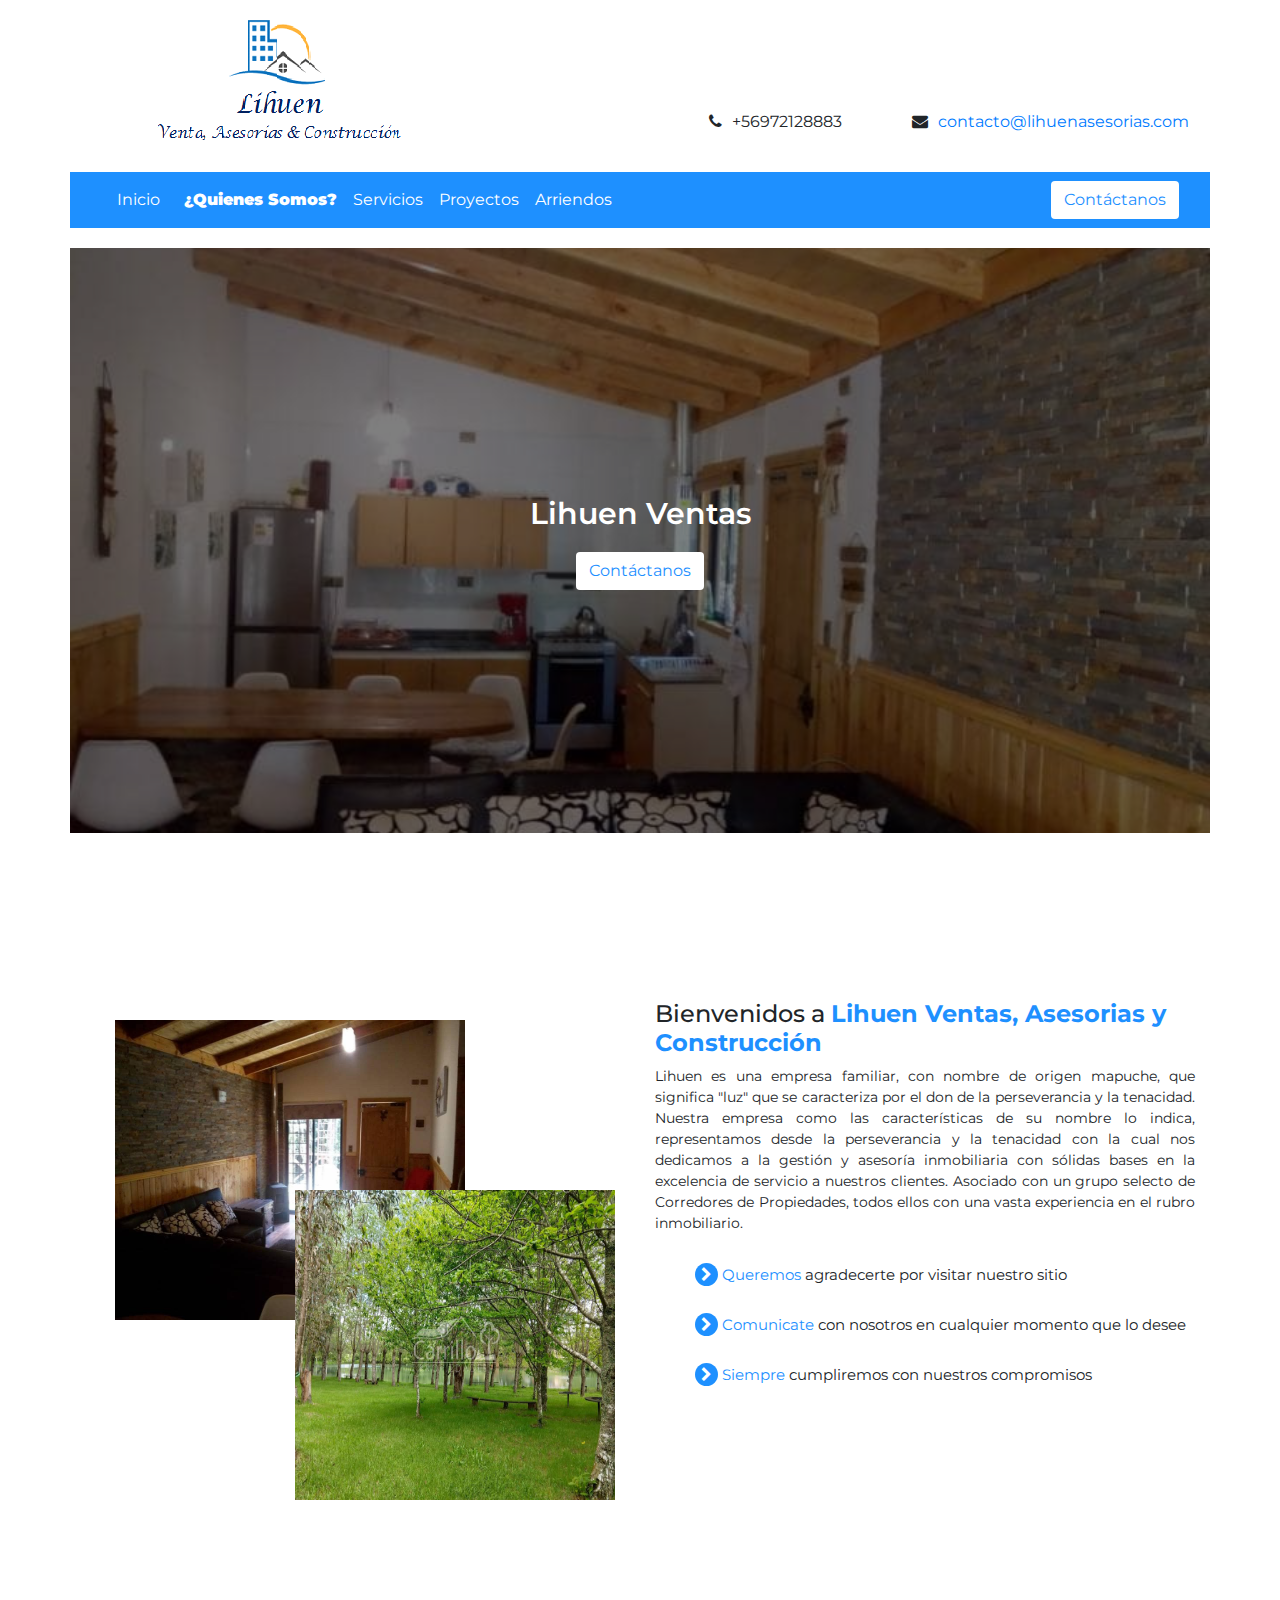
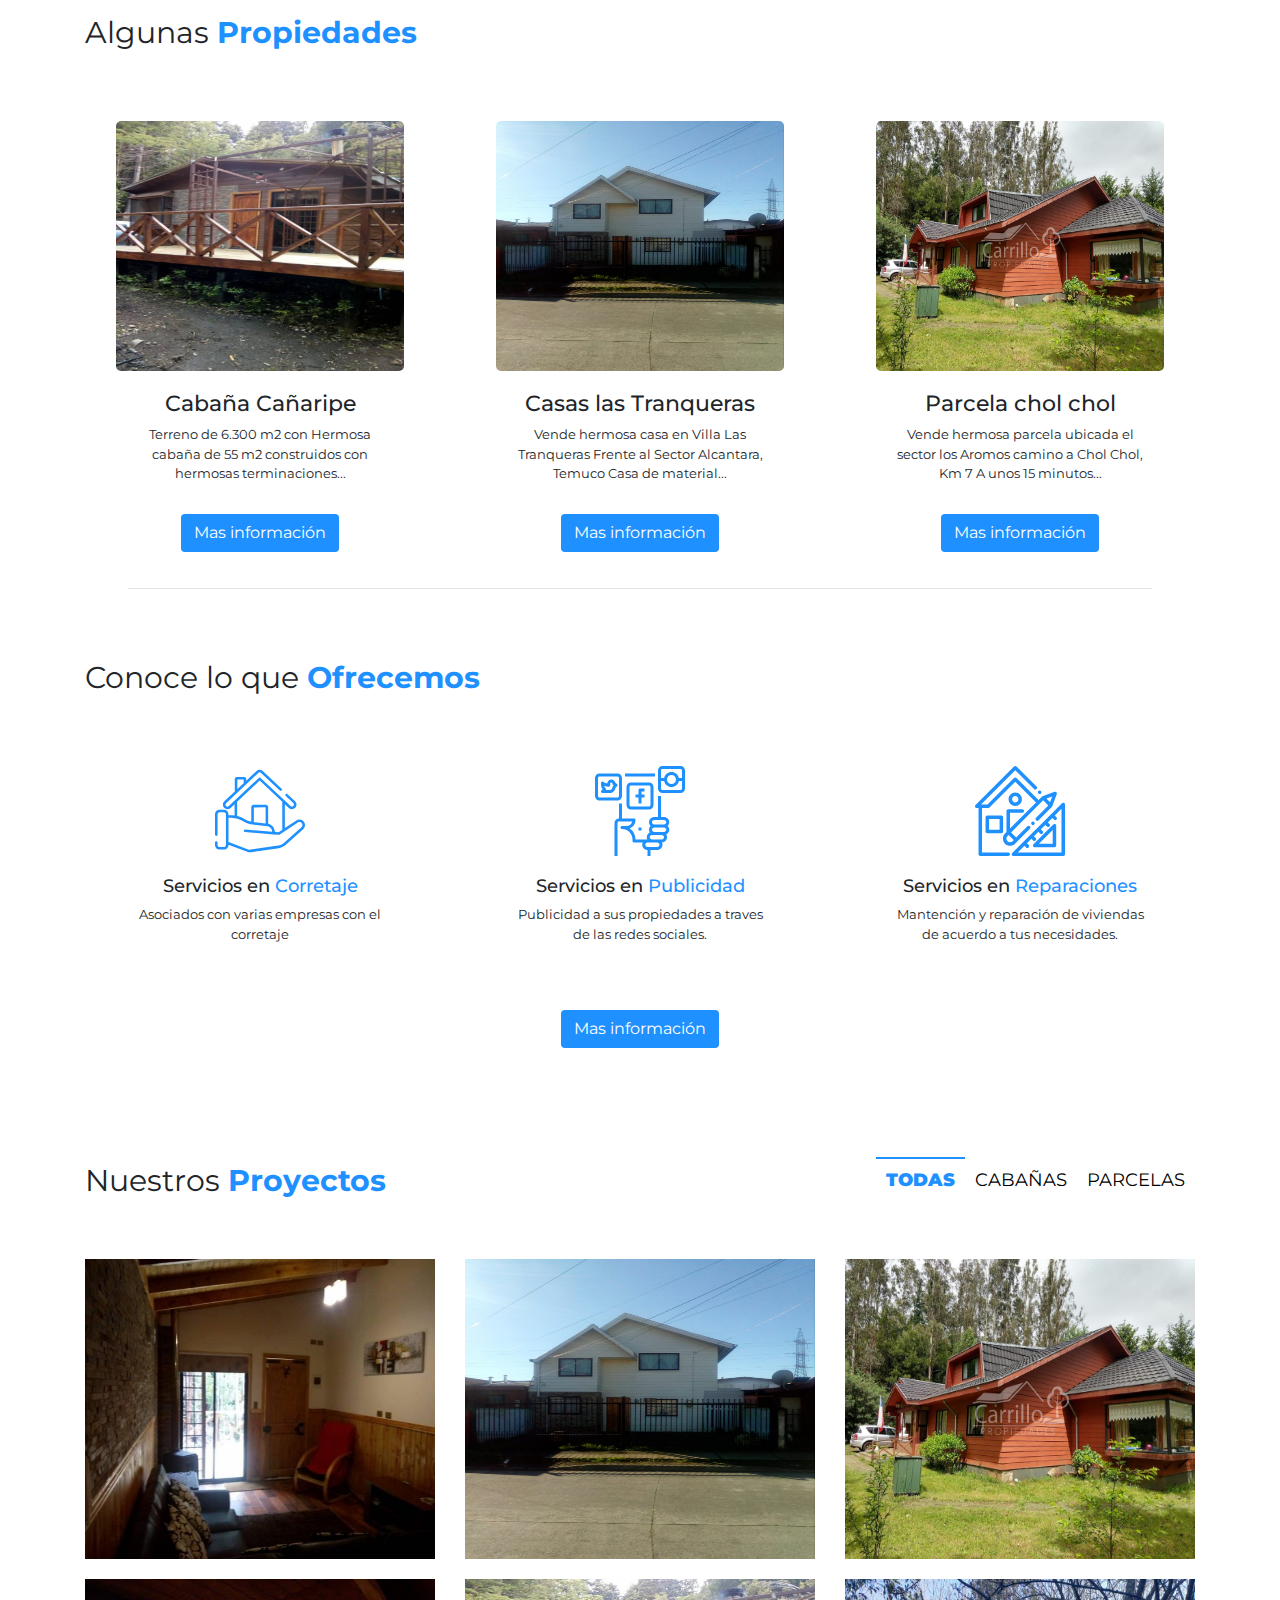
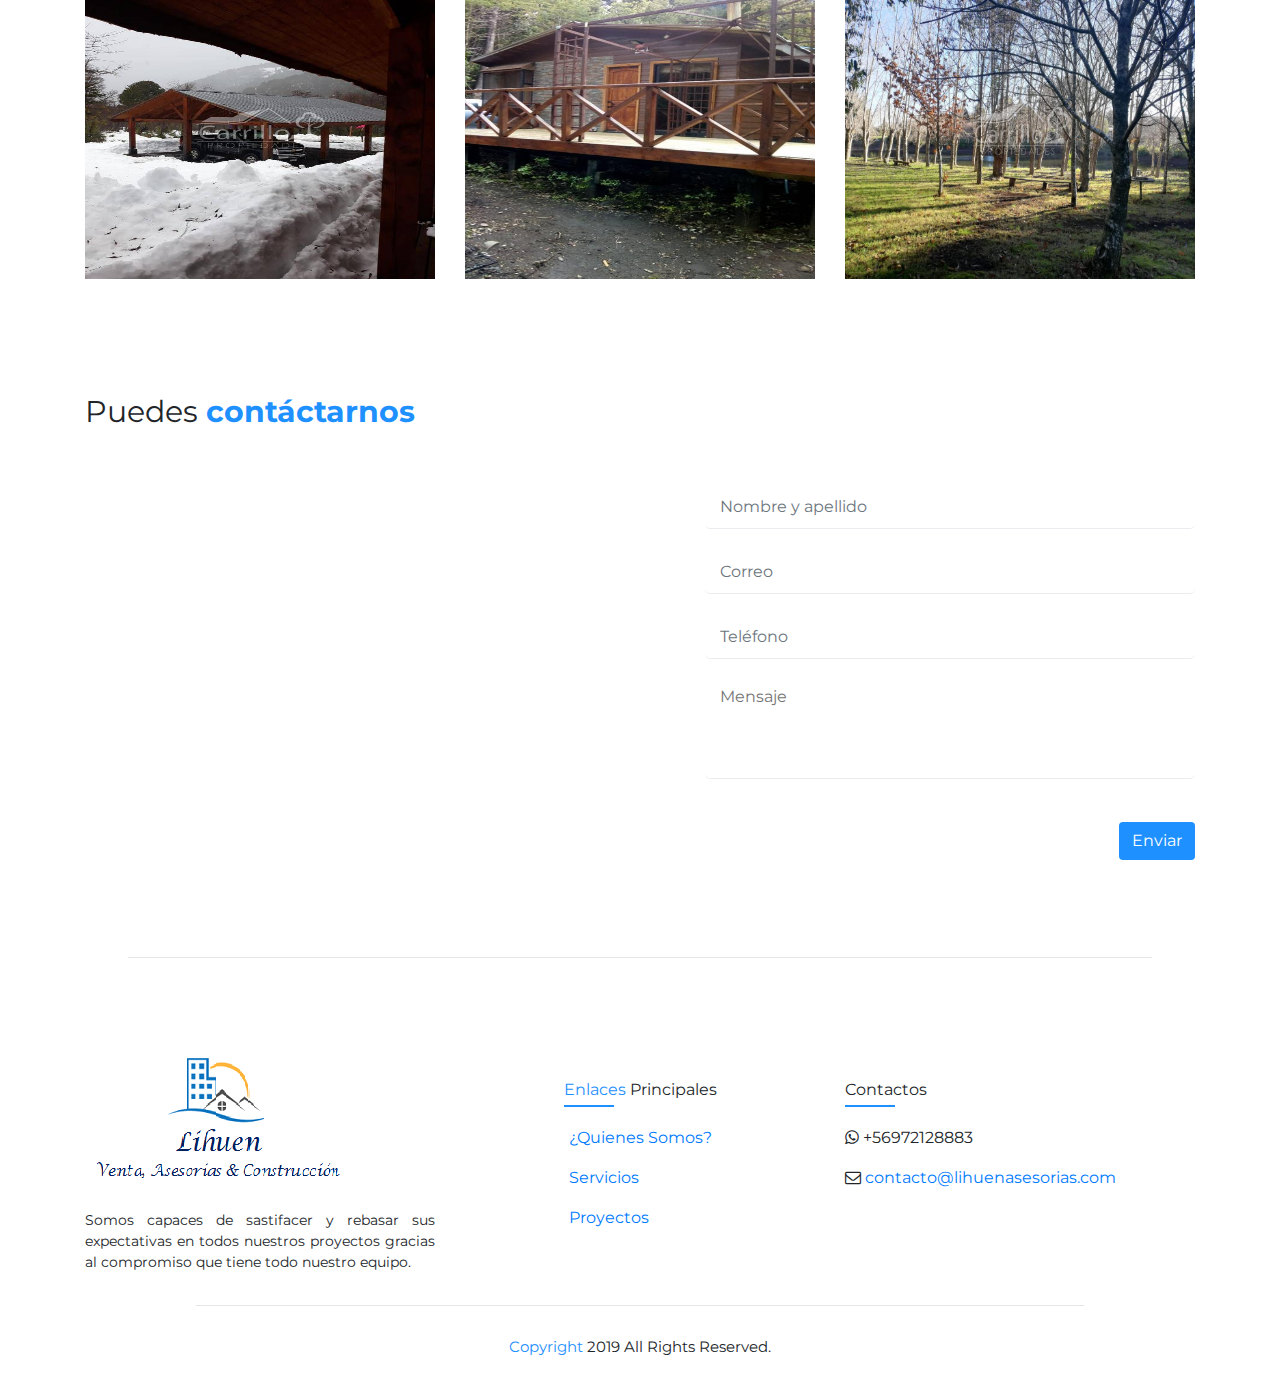
==== commit ca360455: "Add merge" ====
--- a/index.html
+++ b/index.html
@@ -17,7 +17,7 @@
 </head>
 
 <body>
-  <<<<<<< HEAD <header class="container-inicio container">
+  <header class="container-inicio container">
     <div class="contenedor-flex">
 
       <div class="col-lg-7">
@@ -37,489 +37,489 @@
 
       </div>
     </div>
-    </header>
-    <section class="container-navegador container">
-      <div class="navegacion">
-        <nav class="navbar navbar-expand-lg ">
-          <a class="nav-link" href="#">Inicio</a>
-          <button class="navbar-toggler" type="button" data-toggle="collapse" data-target="#navbarNavDropdown"
-            aria-controls="navbarNavDropdown" aria-expanded="false" aria-label="Toggle navigation">
-            <span class="navbar-toggler-icon"></span>
-          </button>
-          <div class="collapse navbar-collapse" id="navbarNavDropdown">
-            <ul class="navbar-nav">
-              <li class="nav-item active">
-                <a class="nav-link" href="#">¿Quienes Somos? <span class="sr-only">(current)</span></a>
-              </li>
-              <li class="nav-item">
-                <a class="nav-link" href="#">Servicios</a>
-              </li>
-              <li class="nav-item">
-                <a class="nav-link" href="#">Proyectos</a>
-              </li>
-              <li class="nav-item ">
-                <a class="nav-link " href="#">Arriendos</a>
-              </li>
-            </ul>
-          </div>
-          <div>
-            <a class="btn btn-white" href="">Contáctanos</a>
-          </div>
-        </nav>
-
-      </div>
-    </section>
-    <div class="main-banner">
-      <div class="container p-0">
-        <div class="main-banner__content">
-          <div class="main-banner__item">
-            <div class="mask"></div>
-            <div class="main-banner__text">
-              <div class="main-banner__title">
-                <p>Lihuen Ventas</p>
-              </div>
-              <div>
-                <a class="btn btn-white" href="">Contáctanos</a>
-              </div>
-            </div>
-            <div class="main-banner__img">
-              <img src="assets/img/Cabaña Coñaripe/cabaña.jpg" alt="">
-            </div>
-          </div>
-          <div class="main-banner__item">
-            <div class="mask"></div>
-            <div class="main-banner__text">
-              <div class="main-banner__title">
-                <p>Lihuen Ventas</p>
-              </div>
-              <div>
-                <a class="btn btn-white" href="">Contáctanos</a>
-              </div>
-            </div>
-            <div class="main-banner__img">
-              <img src="assets/img/ Casa Las Tranqueras/casa2.jpg" alt="">
-            </div>
-          </div>
-          <div class="main-banner__item">
-            <div class="mask"></div>
-            <div class="main-banner__text">
-              <div class="main-banner__title">
-                <p>Lihuen Ventas</p>
-              </div>
-              <div>
-                <a class="btn btn-white" href="">Contáctanos</a>
-              </div>
-            </div>
-            <div class="main-banner__img">
-              <img src="assets/img/Parcela Chol Chol/parcela.jpg" alt="">
-            </div>
-          </div>
-
-          <div class="main-banner__item">
-            <div class="mask"></div>
-            <div class="main-banner__text">
-              <div class="main-banner__title">
-                <p>Lihuen Ventas</p>
-              </div>
-              <div>
-                <a class="btn btn-white" href="">Contáctanos</a>
-              </div>
-            </div>
-            <div class="main-banner__img">
-              <img src="assets/img/Venta malalcahuello/venta1.jpg" alt="">
-            </div>
-          </div>
-        </div>
-      </div>
-    </div>
-    <section class="container-introduccion container">
-      <div class="container-descripcion">
-        <div class="row">
-          <div class="col-lg-6">
-
-
-            <div class="imagen-descripcion">
-              <img class="imagen" src="assets/img/Cabaña Coñaripe/cabaña1.jpg" alt="">
-
-            </div>
-            <div class="imagen-descripcion2">
-
-              <img class="imagen2" src="assets/img/Parcela Chol Chol/parcela1.jpg">
-            </div>
-          </div>
-          <div class="col-lg-6">
-
-            <div class="descripcion">
-              <h4 class="">Bienvenidos a <strong class="text-color">Lihuen Ventas, Asesorias y Construcción</strong>
-              </h4>
-              <p class="texto1">Lihuen es una empresa familiar, con nombre de origen mapuche, que significa "luz" que se
-                caracteriza por el don de la perseverancia y la tenacidad.
-                Nuestra empresa como las características de su nombre lo indica, representamos desde la perseverancia y
-                la
-                tenacidad con la cual nos dedicamos a la gestión y asesoría inmobiliaria con sólidas bases en la
-                excelencia de servicio a nuestros clientes. Asociado con un grupo selecto de Corredores de Propiedades,
-                todos ellos con una vasta experiencia en el rubro inmobiliario. </p>
-              <ul>
-
-                <li class="items1">
-                  <i class="fa fa-chevron-right"></i>
-                  <span class="palabra">Queremos</span> agradecerte por visitar nuestro sitio
-
-                </li>
-                <li class="items1">
-                  <i class="fa fa-chevron-right"></i>
-                  <span class="palabra">Comunicate</span> con nosotros en cualquier momento que lo desee</li>
-                <li class="items1">
-                  <i class="fa fa-chevron-right"></i>
-                  <span class="palabra"> Siempre</span> cumpliremos con nuestros compromisos</li>
-              </ul>
-            </div>
-
-          </div>
-    </section>
-    <section class="container__propiedades container">
-      <div class="container__titulo__propiedades">
-        <p class="titulo">Algunas <strong class="text-color">Propiedades</strong></p>
-      </div>
-      <div class="row">
-        <div class="columnas-propiedades col-lg-4">
-          <div class="propiedades-card" style="width: 18rem;">
-            <div class="contenedor-img">
-              <img src="assets/img/Cabaña Coñaripe/cabaña3.jpg" class="propiedades-img" alt="...">
-            </div>
-            <div class="card-body">
-              <h5 class="titulo-propiedades">Cabaña Cañaripe</h5>
-              <p class="card-texto">Terreno de 6.300 m2 con Hermosa cabaña de 55 m2 construidos con hermosas
-                terminaciones...</p>
-              <div class="contenedor-boton">
-                <a class="btn btn-blue" href="">Mas información</a>
-              </div>
-
-            </div>
-          </div>
-        </div>
-        <div class="columnas-propiedades col-lg-4">
-          <div class="propiedades-card" style="width: 18rem;">
-            <div class="contenedor-img">
-              <img src="assets/img/ Casa Las Tranqueras/casa2.jpg" class="propiedades-img" alt="...">
-            </div>
-            <div class="card-body">
-              <h5 class="titulo-propiedades">Casas las Tranqueras</h5>
-              <p class="card-texto">Vende hermosa casa en Villa Las Tranqueras Frente al Sector Alcantara, Temuco
-                Casa de material...</p>
-              <div class="contenedor-boton">
-                <a class="btn btn-blue" href="">Mas información</a>
-              </div>
-
-            </div>
-          </div>
-        </div>
-        <div class="columnas-propiedades col-lg-4">
-          <div class="propiedades-card" style="width: 18rem;">
-            <div class="contenedor-img">
-              <img src="assets/img/Parcela Chol Chol/parcela2.jpg" class="propiedades-img" alt="...">
-            </div>
-            <div class="card-body">
-              <h5 class="titulo-propiedades">Parcela chol chol</h5>
-              <p class="card-texto">Vende hermosa parcela ubicada el sector los Aromos camino a Chol Chol, Km 7
-                A unos 15 minutos...</p>
-              <div class="contenedor-boton">
-                <a class="btn btn-blue" href="">Mas información</a>
-              </div>
-
-            </div>
-          </div>
-        </div>
-
-      </div>
-    </section>
-    <hr class="linea">
-    <section class="container-descripcion2 container">
-      <div class="container-titulo">
-        <p class="titulo">Conoce lo que <strong class="text-color">Ofrecemos</strong></p>
-      </div>
-      <div class="container-cards">
-
-        <div class="row">
-          <div class="card-services col-lg-4 col-xs-12 col-sm-4">
-            <div class="card" style="width: 18rem;">
-              <div class="contenedor-img">
-                <img src="assets/img/services-1.svg" class="card-img" alt="...">
-              </div>
-              <div class="card-body">
-                <h5 class="card-titulo">Servicios en <span class="palabra">Corretaje</span></h5>
-                <p class="card-texto"> Asociados con varias empresas con el corretaje</p>
-
-              </div>
-            </div>
-          </div>
-          <div class="card-services col-lg-4 col-xs-12 col-sm-4">
-            <div class="card" style="width: 18rem;">
-              <div class="contenedor-img">
-                <img src="assets/img/services-2.svg" class="card-img" alt="...">
-              </div>
-
-              <div class="card-body">
-                <h5 class="card-titulo">Servicios en <span class="palabra">Publicidad</span></h5>
-                <p class="card-texto">Publicidad a sus propiedades a traves de las redes sociales.</p>
-
-              </div>
-            </div>
-          </div>
-          <div class="card-services col-lg-4 col-xs-12 col-sm-4">
-            <div class="card" style="width: 18rem;">
-              <div class="contenedor-img">
-                <img src="assets/img/services-3.svg" class="card-img" alt="...">
-              </div>
-              <div class="card-body">
-                <h5 class="card-titulo">Servicios en <span class="palabra">Reparaciones</span></h5>
-                <p class="card-texto">Mantención y reparación de viviendas de acuerdo a tus necesidades.</p>
-              </div>
-            </div>
-          </div>
-
-
-        </div>
-      </div>
-      <div class="contenedor-boton">
-        <a class="btn btn-blue" href="">Mas información</a>
-      </div>
-      </div>
-    </section>
-
-    <section class="container-proyectos container">
+  </header>
+  <section class="container-navegador container">
+    <div class="navegacion">
+      <nav class="navbar navbar-expand-lg ">
+        <a class="nav-link" href="#">Inicio</a>
+        <button class="navbar-toggler" type="button" data-toggle="collapse" data-target="#navbarNavDropdown"
+          aria-controls="navbarNavDropdown" aria-expanded="false" aria-label="Toggle navigation">
+          <span class="navbar-toggler-icon"></span>
+        </button>
+        <div class="collapse navbar-collapse" id="navbarNavDropdown">
+          <ul class="navbar-nav">
+            <li class="nav-item active">
+              <a class="nav-link" href="#">¿Quienes Somos? <span class="sr-only">(current)</span></a>
+            </li>
+            <li class="nav-item">
+              <a class="nav-link" href="#">Servicios</a>
+            </li>
+            <li class="nav-item">
+              <a class="nav-link" href="#">Proyectos</a>
+            </li>
+            <li class="nav-item ">
+              <a class="nav-link " href="#">Arriendos</a>
+            </li>
+          </ul>
+        </div>
+        <div>
+          <a class="btn btn-white" href="">Contáctanos</a>
+        </div>
+      </nav>
+
+    </div>
+  </section>
+  <div class="main-banner">
+    <div class="container p-0">
+      <div class="main-banner__content">
+        <div class="main-banner__item">
+          <div class="mask"></div>
+          <div class="main-banner__text">
+            <div class="main-banner__title">
+              <p>Lihuen Ventas</p>
+            </div>
+            <div>
+              <a class="btn btn-white" href="">Contáctanos</a>
+            </div>
+          </div>
+          <div class="main-banner__img">
+            <img src="assets/img/Cabaña Coñaripe/cabaña.jpg" alt="">
+          </div>
+        </div>
+        <div class="main-banner__item">
+          <div class="mask"></div>
+          <div class="main-banner__text">
+            <div class="main-banner__title">
+              <p>Lihuen Ventas</p>
+            </div>
+            <div>
+              <a class="btn btn-white" href="">Contáctanos</a>
+            </div>
+          </div>
+          <div class="main-banner__img">
+            <img src="assets/img/ Casa Las Tranqueras/casa2.jpg" alt="">
+          </div>
+        </div>
+        <div class="main-banner__item">
+          <div class="mask"></div>
+          <div class="main-banner__text">
+            <div class="main-banner__title">
+              <p>Lihuen Ventas</p>
+            </div>
+            <div>
+              <a class="btn btn-white" href="">Contáctanos</a>
+            </div>
+          </div>
+          <div class="main-banner__img">
+            <img src="assets/img/Parcela Chol Chol/parcela.jpg" alt="">
+          </div>
+        </div>
+
+        <div class="main-banner__item">
+          <div class="mask"></div>
+          <div class="main-banner__text">
+            <div class="main-banner__title">
+              <p>Lihuen Ventas</p>
+            </div>
+            <div>
+              <a class="btn btn-white" href="">Contáctanos</a>
+            </div>
+          </div>
+          <div class="main-banner__img">
+            <img src="assets/img/Venta malalcahuello/venta1.jpg" alt="">
+          </div>
+        </div>
+      </div>
+    </div>
+  </div>
+  <section class="container-introduccion container">
+    <div class="container-descripcion">
       <div class="row">
         <div class="col-lg-6">
-          <div class="container-proyectos-titulo">
-            <div class="container-titulo">
-              <p class="titulo">Nuestros <strong class="text-color">Proyectos</strong></p>
-            </div>
-          </div>
-        </div>
-        <div class="tabs-section col-lg-6">
-          <ul class="nav nav-pills mb-3" id="pills-tab" role="tablist">
-            <li class="nav-item">
-              <a class="nav-link-tabs active" id="pills-home-tab" data-toggle="pill" href="#pills-home" role="tab"
-                aria-controls="pills-home" aria-selected="true">Todas</a>
-            </li>
-            <li class="nav-item">
-              <a class="nav-link-tabs" id="pills-profile-tab" data-toggle="pill" href="#pills-profile" role="tab"
-                aria-controls="pills-profile" aria-selected="false">Cabañas</a>
-            </li>
-            <li class="nav-item">
-              <a class="nav-link-tabs" id="pills-contact-tab" data-toggle="pill" href="#pills-contact" role="tab"
-                aria-controls="pills-contact" aria-selected="false">Parcelas</a>
-            </li>
-          </ul>
-
-        </div>
-      </div>
-      <div class="tab-content" id="pills-tabContent">
-        <div class="tab-pane fade show active" id="pills-home" role="tabpanel" aria-labelledby="pills-home-tab">
-          <div class="container-img-proyecto">
-            <div class="row">
-              <div class="col-lg-4 col-sm-6">
-                <div class="contenedor-img2">
-                  <img class="imagen3" src="assets/img/Cabaña Coñaripe/cabaña2.jpg" alt="">
-                </div>
-
-              </div>
-              <div class="col-lg-4 col-sm-6">
-                <div class="contenedor-img2">
-                  <img class="imagen3" src="assets/img/ Casa Las Tranqueras/casa2.jpg" alt="">
-                </div>
-
-              </div>
-              <div class="col-lg-4 col-sm-6">
-                <div class="contenedor-img2">
-                  <img class="imagen3" src="assets/img/Parcela Chol Chol/parcela2.jpg" alt="">
-                </div>
-
-              </div>
-              <div class="col-lg-4 col-sm-6">
-                <div class="contenedor-img2">
-                  <img class="imagen4" src="assets/img/Venta malalcahuello/venta2.jpg" alt="">
-                </div>
-
-              </div>
-              <div class="col-lg-4 col-sm-6">
-                <div class="contenedor-img2">
-                  <img class="imagen4" src="assets/img/Cabaña Coñaripe/cabaña3.jpg" alt="">
-                </div>
-
-              </div>
-              <div class="col-lg-4 col-sm-6">
-                <div class="contenedor-img2">
-                  <img class="imagen4" src="assets/img/Parcela Chol Chol/parcela3.jpg" alt="">
-                </div>
-
-              </div>
-            </div>
-          </div>
-        </div>
-        <div class="tab-pane fade" id="pills-profile" role="tabpanel" aria-labelledby="pills-profile-tab">
-          <div class="container-img-proyecto">
-            <div class="row">
-              <div class="col-lg-4 col-sm-6">
-                <div class="contenedor-img2">
-                  <img class="imagen3" src="assets/img/Cabaña Coñaripe/cabaña2.jpg" alt="">
-                </div>
-
-              </div>
-              <div class="col-lg-4 col-sm-6">
-                <div class="contenedor-img2">
-                  <img class="imagen3" src="assets/img/ Casa Las Tranqueras/casa2.jpg" alt="">
-                </div>
-
-              </div>
-
-            </div>
-          </div>
-        </div>
-        <div class="tab-pane fade" id="pills-contact" role="tabpanel" aria-labelledby="pills-contact-tab">
-          <div class="container-img-proyecto">
-            <div class="row">
-              <div class="col-lg-4 col-sm-6">
-                <div class="contenedor-img2">
-                  <img class="imagen3" src="assets/img/Cabaña Coñaripe/cabaña2.jpg" alt="">
-                </div>
-
-              </div>
-              <div class="col-lg-4 col-sm-6">
-                <div class="contenedor-img2">
-                  <img class="imagen3" src="assets/img/ Casa Las Tranqueras/casa2.jpg" alt="">
-                </div>
-
-              </div>
-              <div class="col-lg-4 col-sm-6">
-                <div class="contenedor-img2">
-                  <img class="imagen3" src="assets/img/Parcela Chol Chol/parcela2.jpg" alt="">
-                </div>
-
-              </div>
-
-            </div>
-          </div>
-        </div>
-      </div>
-
-
-    </section>
-    <section class="main-contact">
-      <div class="container">
+
+
+          <div class="imagen-descripcion">
+            <img class="imagen" src="assets/img/Cabaña Coñaripe/cabaña1.jpg" alt="">
+
+          </div>
+          <div class="imagen-descripcion2">
+
+            <img class="imagen2" src="assets/img/Parcela Chol Chol/parcela1.jpg">
+          </div>
+        </div>
+        <div class="col-lg-6">
+
+          <div class="descripcion">
+            <h4 class="">Bienvenidos a <strong class="text-color">Lihuen Ventas, Asesorias y Construcción</strong>
+            </h4>
+            <p class="texto1">Lihuen es una empresa familiar, con nombre de origen mapuche, que significa "luz" que se
+              caracteriza por el don de la perseverancia y la tenacidad.
+              Nuestra empresa como las características de su nombre lo indica, representamos desde la perseverancia y
+              la
+              tenacidad con la cual nos dedicamos a la gestión y asesoría inmobiliaria con sólidas bases en la
+              excelencia de servicio a nuestros clientes. Asociado con un grupo selecto de Corredores de Propiedades,
+              todos ellos con una vasta experiencia en el rubro inmobiliario. </p>
+            <ul>
+
+              <li class="items1">
+                <i class="fa fa-chevron-right"></i>
+                <span class="palabra">Queremos</span> agradecerte por visitar nuestro sitio
+
+              </li>
+              <li class="items1">
+                <i class="fa fa-chevron-right"></i>
+                <span class="palabra">Comunicate</span> con nosotros en cualquier momento que lo desee</li>
+              <li class="items1">
+                <i class="fa fa-chevron-right"></i>
+                <span class="palabra"> Siempre</span> cumpliremos con nuestros compromisos</li>
+            </ul>
+          </div>
+
+        </div>
+  </section>
+  <section class="container__propiedades container">
+    <div class="container__titulo__propiedades">
+      <p class="titulo">Algunas <strong class="text-color">Propiedades</strong></p>
+    </div>
+    <div class="row">
+      <div class="columnas-propiedades col-lg-4">
+        <div class="propiedades-card" style="width: 18rem;">
+          <div class="contenedor-img">
+            <img src="assets/img/Cabaña Coñaripe/cabaña3.jpg" class="propiedades-img" alt="...">
+          </div>
+          <div class="card-body">
+            <h5 class="titulo-propiedades">Cabaña Cañaripe</h5>
+            <p class="card-texto">Terreno de 6.300 m2 con Hermosa cabaña de 55 m2 construidos con hermosas
+              terminaciones...</p>
+            <div class="contenedor-boton">
+              <a class="btn btn-blue" href="">Mas información</a>
+            </div>
+
+          </div>
+        </div>
+      </div>
+      <div class="columnas-propiedades col-lg-4">
+        <div class="propiedades-card" style="width: 18rem;">
+          <div class="contenedor-img">
+            <img src="assets/img/ Casa Las Tranqueras/casa2.jpg" class="propiedades-img" alt="...">
+          </div>
+          <div class="card-body">
+            <h5 class="titulo-propiedades">Casas las Tranqueras</h5>
+            <p class="card-texto">Vende hermosa casa en Villa Las Tranqueras Frente al Sector Alcantara, Temuco
+              Casa de material...</p>
+            <div class="contenedor-boton">
+              <a class="btn btn-blue" href="">Mas información</a>
+            </div>
+
+          </div>
+        </div>
+      </div>
+      <div class="columnas-propiedades col-lg-4">
+        <div class="propiedades-card" style="width: 18rem;">
+          <div class="contenedor-img">
+            <img src="assets/img/Parcela Chol Chol/parcela2.jpg" class="propiedades-img" alt="...">
+          </div>
+          <div class="card-body">
+            <h5 class="titulo-propiedades">Parcela chol chol</h5>
+            <p class="card-texto">Vende hermosa parcela ubicada el sector los Aromos camino a Chol Chol, Km 7
+              A unos 15 minutos...</p>
+            <div class="contenedor-boton">
+              <a class="btn btn-blue" href="">Mas información</a>
+            </div>
+
+          </div>
+        </div>
+      </div>
+
+    </div>
+  </section>
+  <hr class="linea">
+  <section class="container-descripcion2 container">
+    <div class="container-titulo">
+      <p class="titulo">Conoce lo que <strong class="text-color">Ofrecemos</strong></p>
+    </div>
+    <div class="container-cards">
+
+      <div class="row">
+        <div class="card-services col-lg-4 col-xs-12 col-sm-4">
+          <div class="card" style="width: 18rem;">
+            <div class="contenedor-img">
+              <img src="assets/img/services-1.svg" class="card-img" alt="...">
+            </div>
+            <div class="card-body">
+              <h5 class="card-titulo">Servicios en <span class="palabra">Corretaje</span></h5>
+              <p class="card-texto"> Asociados con varias empresas con el corretaje</p>
+
+            </div>
+          </div>
+        </div>
+        <div class="card-services col-lg-4 col-xs-12 col-sm-4">
+          <div class="card" style="width: 18rem;">
+            <div class="contenedor-img">
+              <img src="assets/img/services-2.svg" class="card-img" alt="...">
+            </div>
+
+            <div class="card-body">
+              <h5 class="card-titulo">Servicios en <span class="palabra">Publicidad</span></h5>
+              <p class="card-texto">Publicidad a sus propiedades a traves de las redes sociales.</p>
+
+            </div>
+          </div>
+        </div>
+        <div class="card-services col-lg-4 col-xs-12 col-sm-4">
+          <div class="card" style="width: 18rem;">
+            <div class="contenedor-img">
+              <img src="assets/img/services-3.svg" class="card-img" alt="...">
+            </div>
+            <div class="card-body">
+              <h5 class="card-titulo">Servicios en <span class="palabra">Reparaciones</span></h5>
+              <p class="card-texto">Mantención y reparación de viviendas de acuerdo a tus necesidades.</p>
+            </div>
+          </div>
+        </div>
+
+
+      </div>
+    </div>
+    <div class="contenedor-boton">
+      <a class="btn btn-blue" href="">Mas información</a>
+    </div>
+    </div>
+  </section>
+
+  <section class="container-proyectos container">
+    <div class="row">
+      <div class="col-lg-6">
         <div class="container-proyectos-titulo">
           <div class="container-titulo">
-            <p class="titulo"> Puedes <strong class="text-color">contáctarnos</strong></p>
-          </div>
-        </div>
-        <div class="main-contact__content">
-          <div class="main-contact__item">
-            <div class="main-contact__map">
-              <iframe
-                src="https://www.google.com/maps/embed?pb=!1m18!1m12!1m3!1d3330.6003113759343!2d-70.56662108519093!3d-33.40759030269921!2m3!1f0!2f0!3f0!3m2!1i1024!2i768!4f13.1!3m3!1m2!1s0x9662cedd1d330ced%3A0x38b0309f7ae4d7dc!2sAv.%20Apoquindo%206410%2C%20oficina%20605%2C%20Las%20Condes%2C%20Regi%C3%B3n%20Metropolitana%2C%20Chile!5e0!3m2!1ses-419!2sve!4v1571691210834!5m2!1ses-419!2sve"
-                width="600" height="450" frameborder="0" style="border:0;" allowfullscreen=""></iframe>
-            </div>
-          </div>
-          <div class="main-contant__item">
-            <div class="main-contact__contact">
-              <div class="main-footer__form">
-                <form>
-                  <div class="form-group">
-                    <input class="form-control" id="formGroupExampleInput" placeholder="Nombre y apellido" type="text">
-                  </div>
-                  <div class="form-group">
-                    <input class="form-control" id="formGroupExampleInput2" placeholder="Correo" type="text">
-                  </div>
-                  <div class="form-group">
-                    <input class="form-control" id="formGroupExampleInput2" placeholder="Teléfono" type="phone">
-                  </div>
-                  <div class="form-group">
-                    <textarea placeholder="Mensaje" rows="8"></textarea>
-                  </div>
-                  <div class="float-right btn-box">
-                    <button class="btn btn-blue">
-                      Enviar
-                    </button>
-                  </div>
-                </form>
-              </div>
-            </div>
-          </div>
-        </div>
-      </div>
-    </section>
+            <p class="titulo">Nuestros <strong class="text-color">Proyectos</strong></p>
+          </div>
+        </div>
+      </div>
+      <div class="tabs-section col-lg-6">
+        <ul class="nav nav-pills mb-3" id="pills-tab" role="tablist">
+          <li class="nav-item">
+            <a class="nav-link-tabs active" id="pills-home-tab" data-toggle="pill" href="#pills-home" role="tab"
+              aria-controls="pills-home" aria-selected="true">Todas</a>
+          </li>
+          <li class="nav-item">
+            <a class="nav-link-tabs" id="pills-profile-tab" data-toggle="pill" href="#pills-profile" role="tab"
+              aria-controls="pills-profile" aria-selected="false">Cabañas</a>
+          </li>
+          <li class="nav-item">
+            <a class="nav-link-tabs" id="pills-contact-tab" data-toggle="pill" href="#pills-contact" role="tab"
+              aria-controls="pills-contact" aria-selected="false">Parcelas</a>
+          </li>
+        </ul>
+
+      </div>
+    </div>
+    <div class="tab-content" id="pills-tabContent">
+      <div class="tab-pane fade show active" id="pills-home" role="tabpanel" aria-labelledby="pills-home-tab">
+        <div class="container-img-proyecto">
+          <div class="row">
+            <div class="col-lg-4 col-sm-6">
+              <div class="contenedor-img2">
+                <img class="imagen3" src="assets/img/Cabaña Coñaripe/cabaña2.jpg" alt="">
+              </div>
+
+            </div>
+            <div class="col-lg-4 col-sm-6">
+              <div class="contenedor-img2">
+                <img class="imagen3" src="assets/img/ Casa Las Tranqueras/casa2.jpg" alt="">
+              </div>
+
+            </div>
+            <div class="col-lg-4 col-sm-6">
+              <div class="contenedor-img2">
+                <img class="imagen3" src="assets/img/Parcela Chol Chol/parcela2.jpg" alt="">
+              </div>
+
+            </div>
+            <div class="col-lg-4 col-sm-6">
+              <div class="contenedor-img2">
+                <img class="imagen4" src="assets/img/Venta malalcahuello/venta2.jpg" alt="">
+              </div>
+
+            </div>
+            <div class="col-lg-4 col-sm-6">
+              <div class="contenedor-img2">
+                <img class="imagen4" src="assets/img/Cabaña Coñaripe/cabaña3.jpg" alt="">
+              </div>
+
+            </div>
+            <div class="col-lg-4 col-sm-6">
+              <div class="contenedor-img2">
+                <img class="imagen4" src="assets/img/Parcela Chol Chol/parcela3.jpg" alt="">
+              </div>
+
+            </div>
+          </div>
+        </div>
+      </div>
+      <div class="tab-pane fade" id="pills-profile" role="tabpanel" aria-labelledby="pills-profile-tab">
+        <div class="container-img-proyecto">
+          <div class="row">
+            <div class="col-lg-4 col-sm-6">
+              <div class="contenedor-img2">
+                <img class="imagen3" src="assets/img/Cabaña Coñaripe/cabaña2.jpg" alt="">
+              </div>
+
+            </div>
+            <div class="col-lg-4 col-sm-6">
+              <div class="contenedor-img2">
+                <img class="imagen3" src="assets/img/ Casa Las Tranqueras/casa2.jpg" alt="">
+              </div>
+
+            </div>
+
+          </div>
+        </div>
+      </div>
+      <div class="tab-pane fade" id="pills-contact" role="tabpanel" aria-labelledby="pills-contact-tab">
+        <div class="container-img-proyecto">
+          <div class="row">
+            <div class="col-lg-4 col-sm-6">
+              <div class="contenedor-img2">
+                <img class="imagen3" src="assets/img/Cabaña Coñaripe/cabaña2.jpg" alt="">
+              </div>
+
+            </div>
+            <div class="col-lg-4 col-sm-6">
+              <div class="contenedor-img2">
+                <img class="imagen3" src="assets/img/ Casa Las Tranqueras/casa2.jpg" alt="">
+              </div>
+
+            </div>
+            <div class="col-lg-4 col-sm-6">
+              <div class="contenedor-img2">
+                <img class="imagen3" src="assets/img/Parcela Chol Chol/parcela2.jpg" alt="">
+              </div>
+
+            </div>
+
+          </div>
+        </div>
+      </div>
+    </div>
+
+
+  </section>
+  <section class="main-contact">
+    <div class="container">
+      <div class="container-proyectos-titulo">
+        <div class="container-titulo">
+          <p class="titulo"> Puedes <strong class="text-color">contáctarnos</strong></p>
+        </div>
+      </div>
+      <div class="main-contact__content">
+        <div class="main-contact__item">
+          <div class="main-contact__map">
+            <iframe
+              src="https://www.google.com/maps/embed?pb=!1m18!1m12!1m3!1d3330.6003113759343!2d-70.56662108519093!3d-33.40759030269921!2m3!1f0!2f0!3f0!3m2!1i1024!2i768!4f13.1!3m3!1m2!1s0x9662cedd1d330ced%3A0x38b0309f7ae4d7dc!2sAv.%20Apoquindo%206410%2C%20oficina%20605%2C%20Las%20Condes%2C%20Regi%C3%B3n%20Metropolitana%2C%20Chile!5e0!3m2!1ses-419!2sve!4v1571691210834!5m2!1ses-419!2sve"
+              width="600" height="450" frameborder="0" style="border:0;" allowfullscreen=""></iframe>
+          </div>
+        </div>
+        <div class="main-contant__item">
+          <div class="main-contact__contact">
+            <div class="main-footer__form">
+              <form>
+                <div class="form-group">
+                  <input class="form-control" id="formGroupExampleInput" placeholder="Nombre y apellido" type="text">
+                </div>
+                <div class="form-group">
+                  <input class="form-control" id="formGroupExampleInput2" placeholder="Correo" type="text">
+                </div>
+                <div class="form-group">
+                  <input class="form-control" id="formGroupExampleInput2" placeholder="Teléfono" type="phone">
+                </div>
+                <div class="form-group">
+                  <textarea placeholder="Mensaje" rows="8"></textarea>
+                </div>
+                <div class="float-right btn-box">
+                  <button class="btn btn-blue">
+                    Enviar
+                  </button>
+                </div>
+              </form>
+            </div>
+          </div>
+        </div>
+      </div>
+    </div>
+  </section>
+  <hr class="linea">
+  <footer class="container-final1 container">
+    <div class="final1">
+      <div class="row">
+        <div class="col-lg-4 ">
+          <div class="texto-final">
+            <div class="imagen-final">
+              <img src="assets/img/Logo face.png">
+            </div>
+
+            <div class="final-texto">
+              <p class="texto1">Somos capaces de sastifacer y rebasar sus expectativas en todos nuestros proyectos
+                gracias al compromiso que tiene todo nuestro equipo.</p>
+            </div>
+
+
+
+          </div>
+        </div>
+        <div class="col-lg-4 ">
+          <div class="texto-final2">
+            <div class="final-texto">
+              <p class="texto"><span class="palabra">Enlaces</span> Principales</p>
+
+            </div>
+            <div class="lista-final1">
+              <ul class="lista2">
+                <li class="items2"><a href="#">¿Quienes Somos?</a> </li>
+                <li class="items2"><a href="#">Servicios</a> </li>
+                <li class="items2"><a href="#">Proyectos</a> </li>
+              </ul>
+            </div>
+
+          </div>
+        </div>
+        <div class="col-lg-4 ">
+          <div class="texto-final2 texto-final2__flexstart">
+            <div class="final-texto">
+              <p class="texto">Contactos</p>
+            </div>
+            <div class="lista-final1">
+              <ul class="lista2">
+                <li class="items2">
+                  <i class="fa fa-whatsapp"></i>
+
+                  +56972128883</li>
+                <li class="items2">
+
+                  <i class="fa fa-envelope-o"></i>
+                  <a href="#">contacto@lihuenasesorias.com</a> </li>
+              </ul>
+            </div>
+
+          </div>
+        </div>
+      </div>
+    </div>
     <hr class="linea">
-    <footer class="container-final1 container">
-      <div class="final1">
-        <div class="row">
-          <div class="col-lg-4 ">
-            <div class="texto-final">
-              <div class="imagen-final">
-                <img src="assets/img/Logo face.png">
-              </div>
-
-              <div class="final-texto">
-                <p class="texto1">Somos capaces de sastifacer y rebasar sus expectativas en todos nuestros proyectos
-                  gracias al compromiso que tiene todo nuestro equipo.</p>
-              </div>
-
-
-
-            </div>
-          </div>
-          <div class="col-lg-4 ">
-            <div class="texto-final2">
-              <div class="final-texto">
-                <p class="texto"><span class="palabra">Enlaces</span> Principales</p>
-
-              </div>
-              <div class="lista-final1">
-                <ul class="lista2">
-                  <li class="items2"><a href="#">¿Quienes Somos?</a> </li>
-                  <li class="items2"><a href="#">Servicios</a> </li>
-                  <li class="items2"><a href="#">Proyectos</a> </li>
-                </ul>
-              </div>
-
-            </div>
-          </div>
-          <div class="col-lg-4 ">
-            <div class="texto-final2 texto-final2__flexstart">
-              <div class="final-texto">
-                <p class="texto">Contactos</p>
-              </div>
-              <div class="lista-final1">
-                <ul class="lista2">
-                  <li class="items2">
-                    <i class="fa fa-whatsapp"></i>
-
-                    +56972128883</li>
-                  <li class="items2">
-
-                    <i class="fa fa-envelope-o"></i>
-                    <a href="#">contacto@lihuenasesorias.com</a> </li>
-                </ul>
-              </div>
-
-            </div>
-          </div>
-        </div>
-      </div>
-      <hr class="linea">
-      <div class="texto-final3">
-        <p class="texto2"><span class="palabra">Copyright</span> 2019 All Rights Reserved.
-        </p>
-      </div>
-
-    </footer>
-
-
-
-
-    <script src="assets/js/jquery-3.4.1.min.js"></script>
-    <script type="text/javascript" src="assets/js/bootstrap.min.js"></script>
-    <script type="text/javascript" src="assets/js/slick.js"></script>
-    <script type="text/javascript" src="assets/js/main.js"></script>
+    <div class="texto-final3">
+      <p class="texto2"><span class="palabra">Copyright</span> 2019 All Rights Reserved.
+      </p>
+    </div>
+
+  </footer>
+
+
+
+
+  <script src="assets/js/jquery-3.4.1.min.js"></script>
+  <script type="text/javascript" src="assets/js/bootstrap.min.js"></script>
+  <script type="text/javascript" src="assets/js/slick.js"></script>
+  <script type="text/javascript" src="assets/js/main.js"></script>
 
 
 </body>
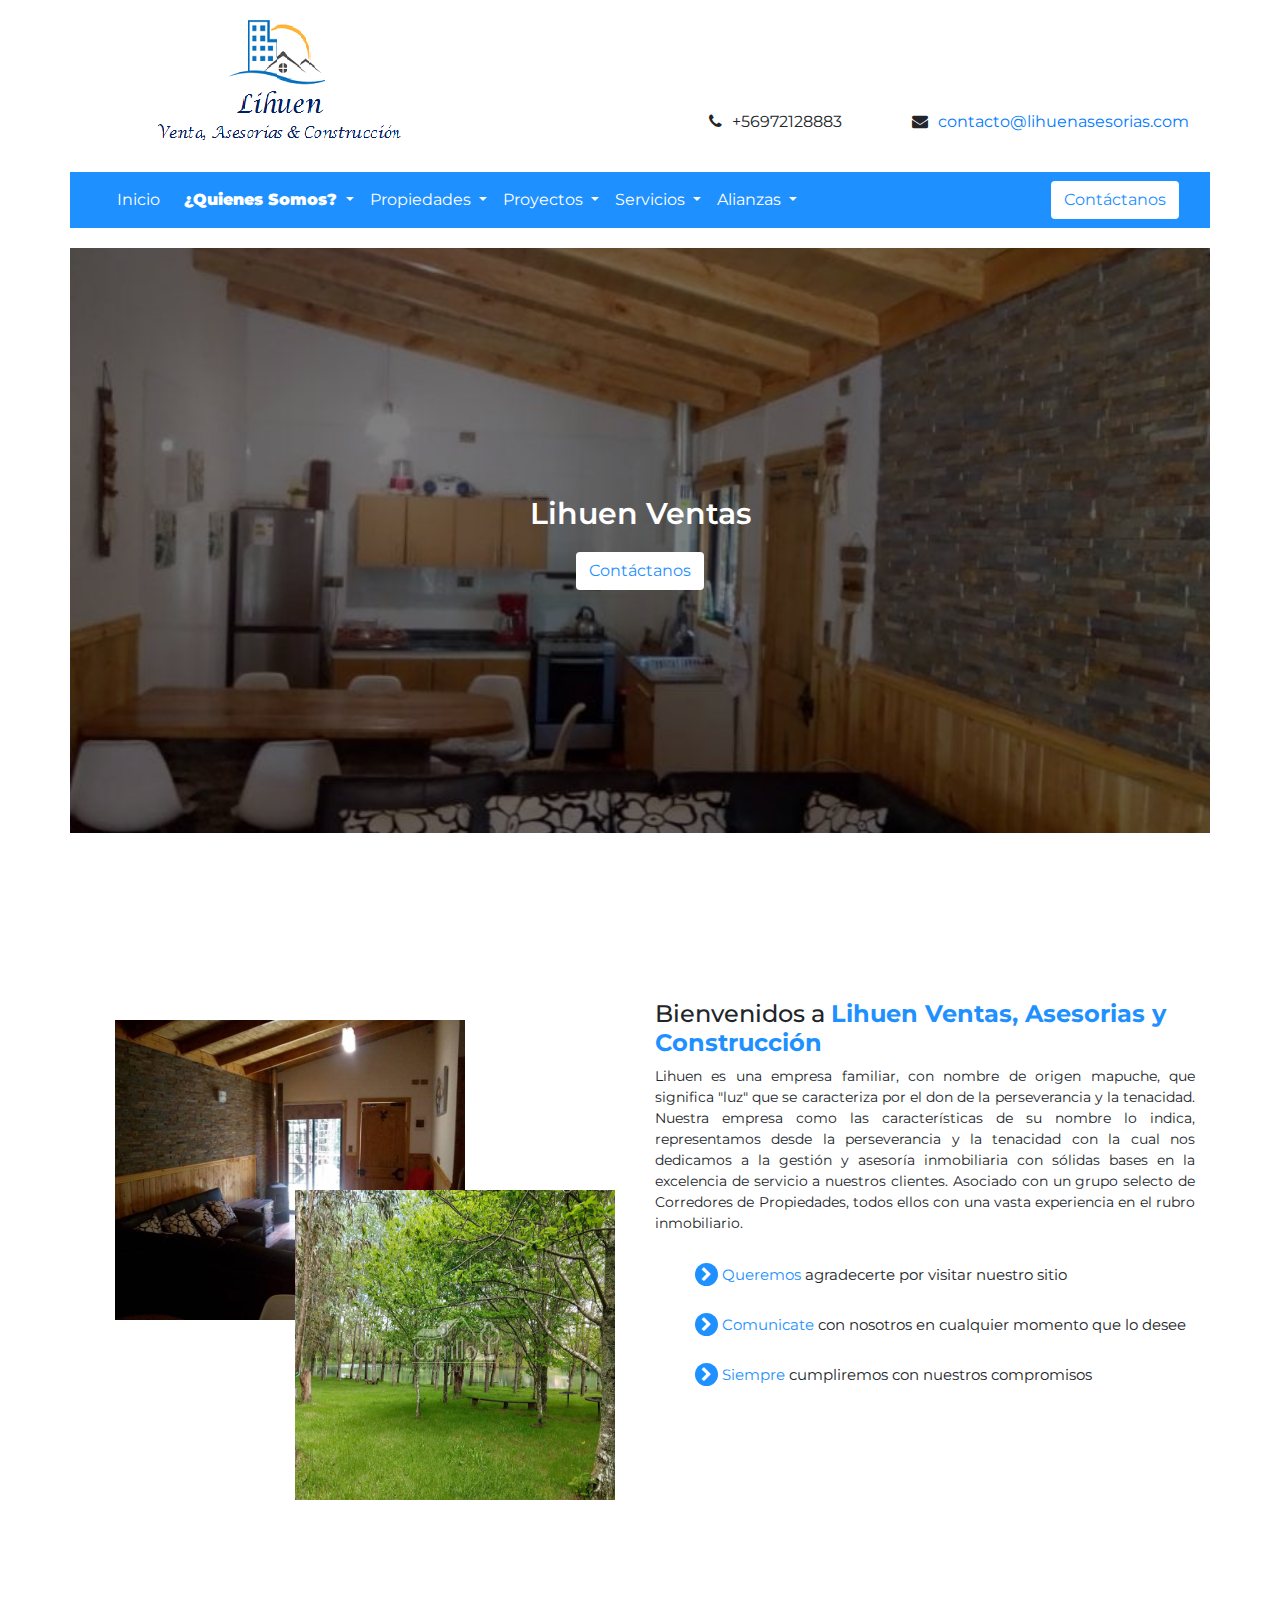
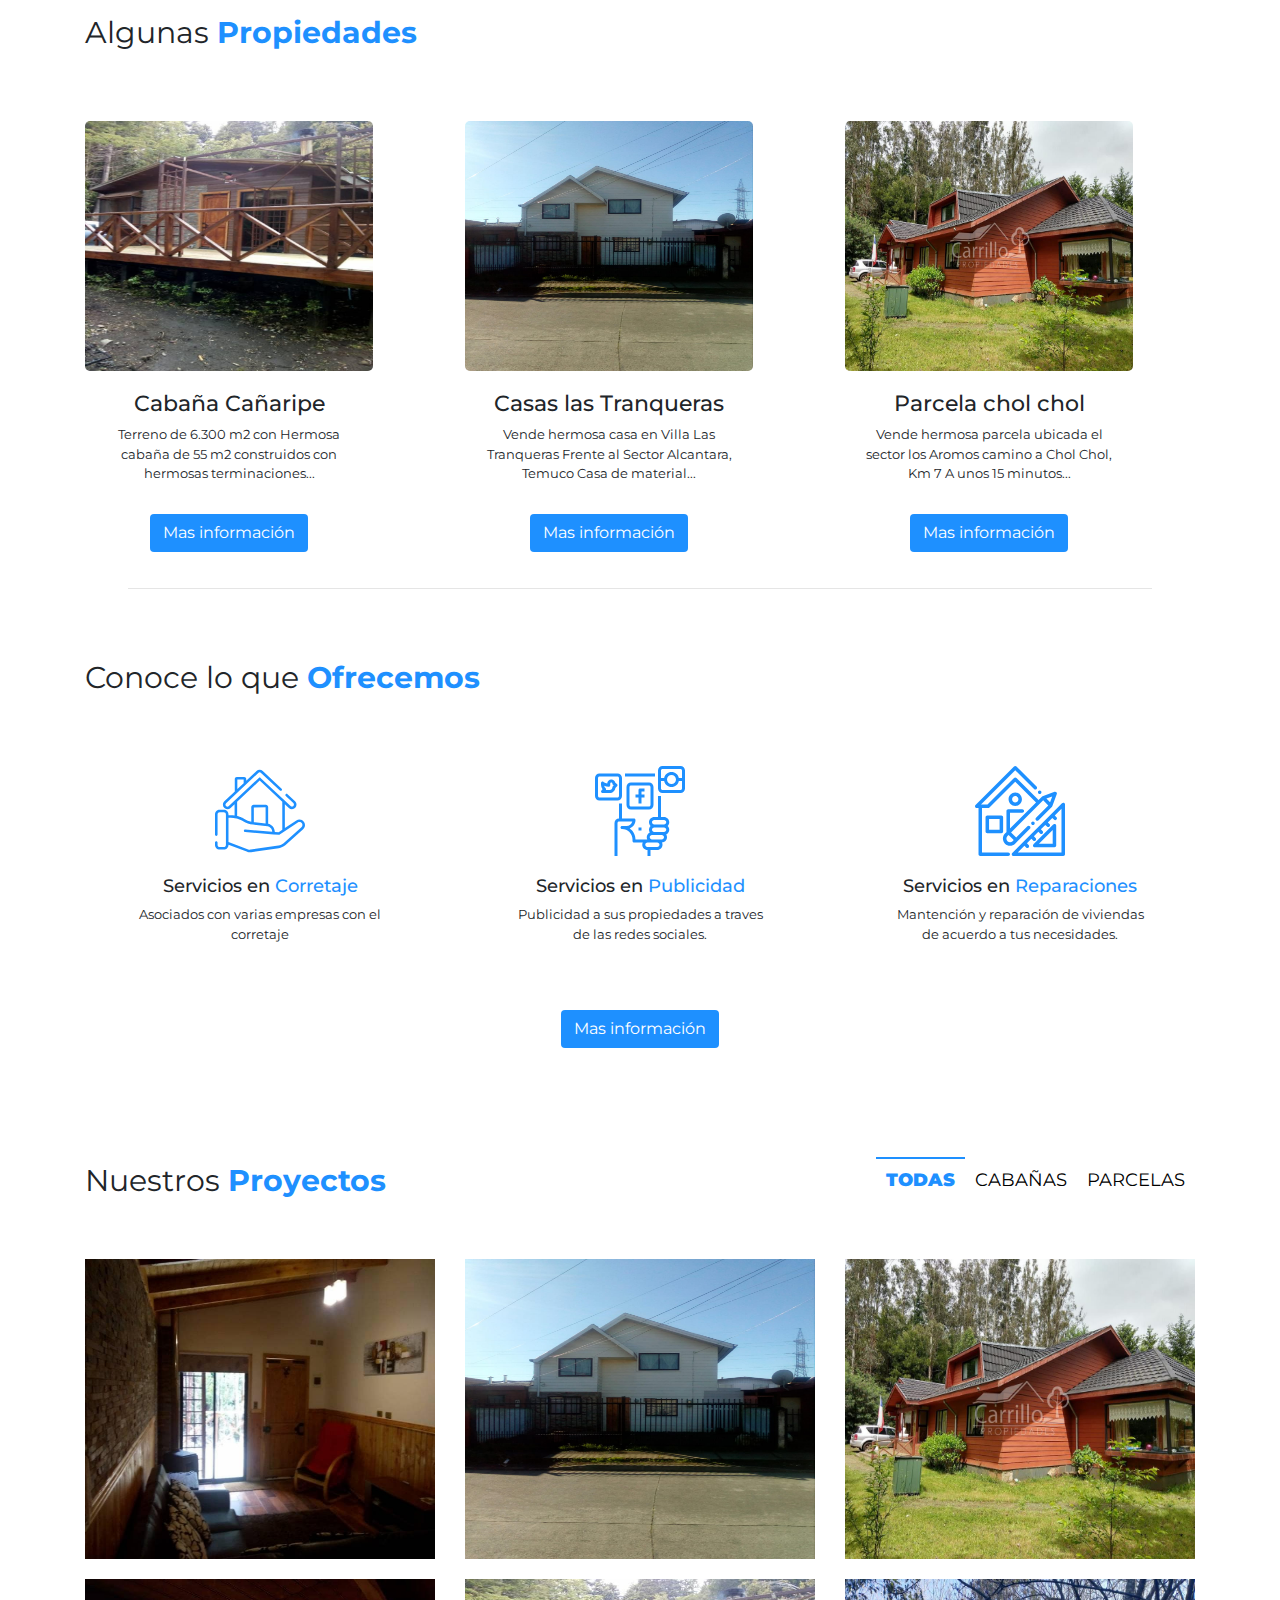
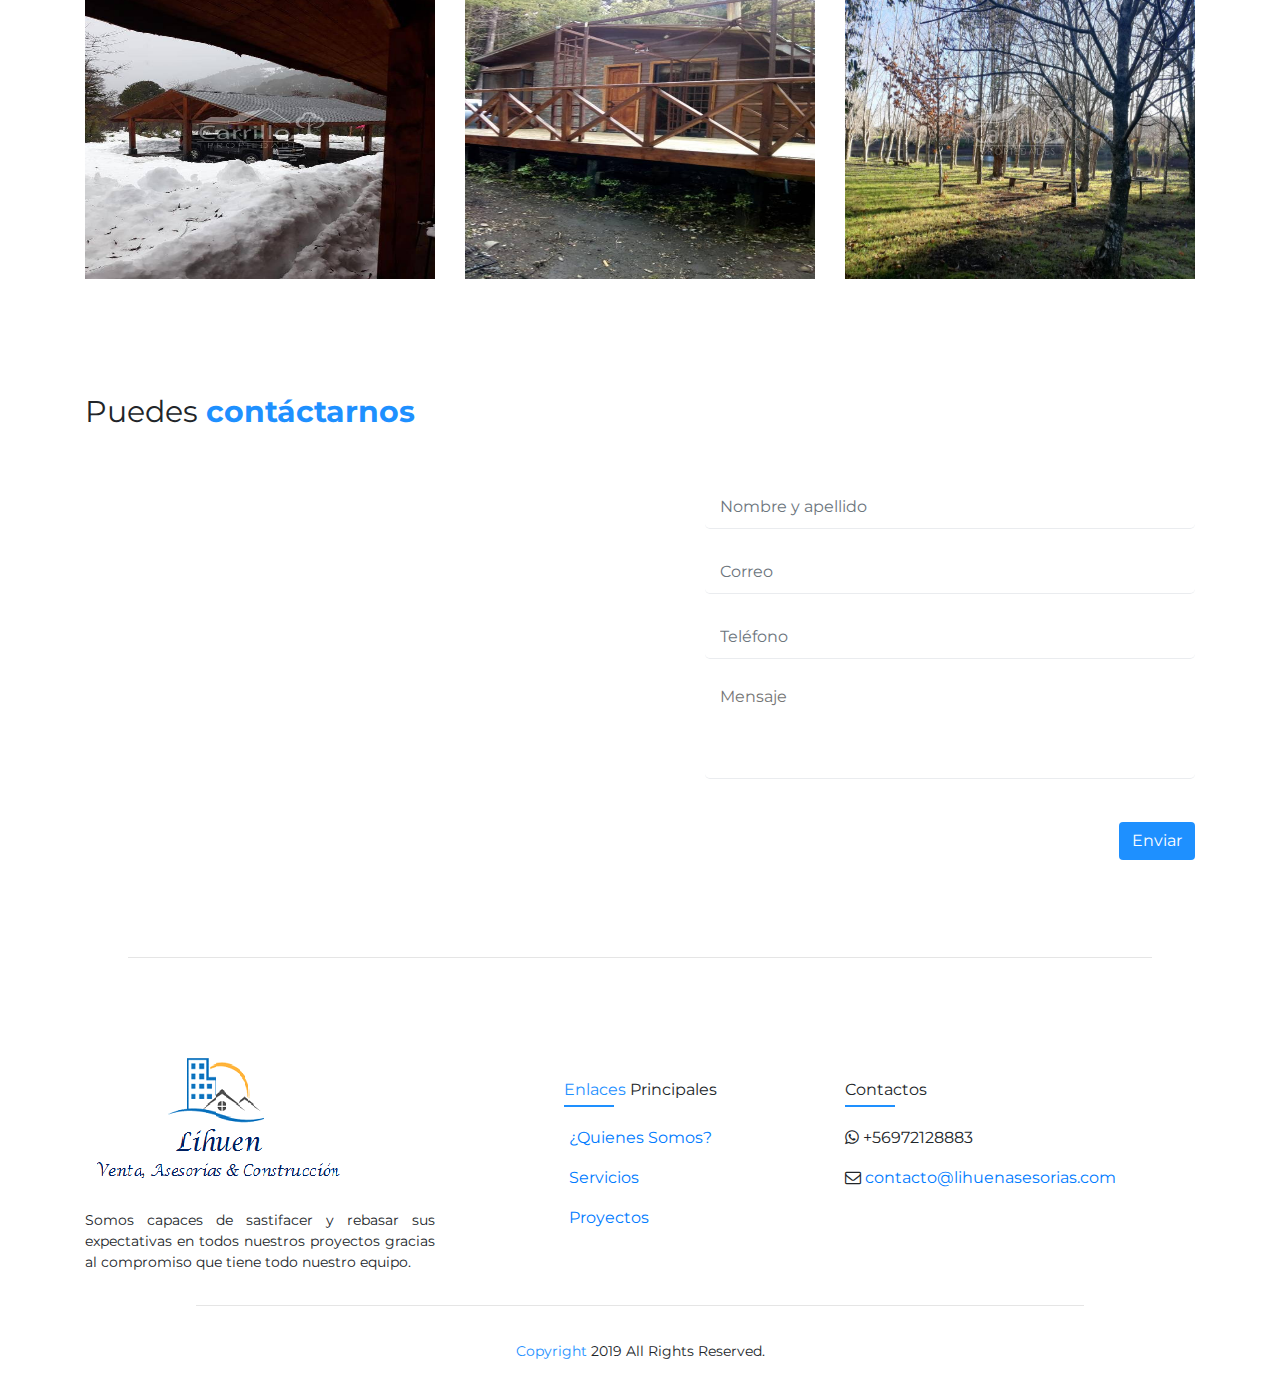
==== commit d380d5ac: "cambios en el header" ====
--- a/index.html
+++ b/index.html
@@ -10,7 +10,7 @@
   <link rel="stylesheet" type="text/css" href="assets/css/slick.css">
   <link rel="stylesheet" type="text/css" href="assets/css/slick-theme.css">
   <link rel="stylesheet" type="text/css"
-    href="https://cdnjs.cloudflare.com/ajax/libs/font-awesome/4.7.0/css/font-awesome.css">
+  href="https://cdnjs.cloudflare.com/ajax/libs/font-awesome/4.7.0/css/font-awesome.css">
   <link rel="stylesheet" type="text/css" href="assets/css/estilos.css">
 
   <link href="https://fonts.googleapis.com/css?family=Montserrat&display=swap" rel="stylesheet">
@@ -28,500 +28,545 @@
           <ul class="lista1">
             <li class="items">
               <i class="fa fa-phone"></i>
-              +56972128883</li>
+            +56972128883</li>
             <li class="items">
               <i class="fa fa-envelope"></i>
               <a href="#">contacto@lihuenasesorias.com</a> </li>
+            </ul>
+          </div>
+
+        </div>
+      </div>
+    </header>
+    <section class="container-navegador container">
+      <div class="navegacion">
+        <nav class="navbar navbar-expand-lg ">
+          <a class="nav-link" href="#">Inicio</a>
+          <button class="navbar-toggler" type="button" data-toggle="collapse" data-target="#navbarSupportedContent" aria-controls="navbarSupportedContent" aria-expanded="false" aria-label="Toggle navigation">
+            <span class="navbar-toggler-icon"></span>
+          </button>
+
+          <div class="collapse navbar-collapse" id="navbarSupportedContent">
+            <ul class="navbar-nav mr-auto">
+              <li class="nav-item dropdown active">
+               <a class="nav-link dropdown-toggle" href="#" id="navbarDropdown" role="button" data-toggle="dropdown" aria-haspopup="true" aria-expanded="false">
+                ¿Quienes Somos?
+              </a>
+              <div class="dropdown-menu" aria-labelledby="navbarDropdown">
+                <a class="dropdown-item" href="#">Action</a>
+                <a class="dropdown-item" href="#">Another action</a>
+                <div class="dropdown-divider"></div>
+                <a class="dropdown-item" href="#">Something else here</a>
+              </div>
+            </li>
+
+            <li class="nav-item dropdown">
+              <a class="nav-link dropdown-toggle" href="#" id="navbarDropdown" role="button" data-toggle="dropdown" aria-haspopup="true" aria-expanded="false">
+                Propiedades
+              </a>
+              <div class="dropdown-menu" aria-labelledby="navbarDropdown">
+                <a class="dropdown-item" href="#">Action</a>
+                <a class="dropdown-item" href="#">Another action</a>
+                <div class="dropdown-divider"></div>
+                <a class="dropdown-item" href="#">Something else here</a>
+              </div>
+            </li>
+            <li class="nav-item dropdown">
+              <a class="nav-link dropdown-toggle" href="#" id="navbarDropdown" role="button" data-toggle="dropdown" aria-haspopup="true" aria-expanded="false">
+                Proyectos
+              </a>
+              <div class="dropdown-menu" aria-labelledby="navbarDropdown">
+                <a class="dropdown-item" href="#">Action</a>
+                <a class="dropdown-item" href="#">Another action</a>
+                <div class="dropdown-divider"></div>
+                <a class="dropdown-item" href="#">Something else here</a>
+              </div>
+            </li>
+            <li class="nav-item dropdown">
+              <a class="nav-link dropdown-toggle" href="#" id="navbarDropdown" role="button" data-toggle="dropdown" aria-haspopup="true" aria-expanded="false">
+                Servicios
+              </a>
+              <div class="dropdown-menu" aria-labelledby="navbarDropdown">
+                <a class="dropdown-item" href="#">Action</a>
+                <a class="dropdown-item" href="#">Another action</a>
+                <div class="dropdown-divider"></div>
+                <a class="dropdown-item" href="#">Something else here</a>
+              </div>
+            </li>
+            <li class="nav-item dropdown">
+              <a class="nav-link dropdown-toggle" href="#" id="navbarDropdown" role="button" data-toggle="dropdown" aria-haspopup="true" aria-expanded="false">
+                Alianzas
+              </a>
+              <div class="dropdown-menu" aria-labelledby="navbarDropdown">
+                <a class="dropdown-item" href="#">Action</a>
+                <a class="dropdown-item" href="#">Another action</a>
+                <div class="dropdown-divider"></div>
+                <a class="dropdown-item" href="#">Something else here</a>
+              </div>
+            </li>
+
+
           </ul>
-        </div>
+          <div>
+            <a class="btn btn-white" href="">Contáctanos</a>
+          </div>
+        </nav>
 
       </div>
-    </div>
-  </header>
-  <section class="container-navegador container">
-    <div class="navegacion">
-      <nav class="navbar navbar-expand-lg ">
-        <a class="nav-link" href="#">Inicio</a>
-        <button class="navbar-toggler" type="button" data-toggle="collapse" data-target="#navbarNavDropdown"
-          aria-controls="navbarNavDropdown" aria-expanded="false" aria-label="Toggle navigation">
-          <span class="navbar-toggler-icon"></span>
-        </button>
-        <div class="collapse navbar-collapse" id="navbarNavDropdown">
-          <ul class="navbar-nav">
-            <li class="nav-item active">
-              <a class="nav-link" href="#">¿Quienes Somos? <span class="sr-only">(current)</span></a>
-            </li>
-            <li class="nav-item">
-              <a class="nav-link" href="#">Servicios</a>
-            </li>
-            <li class="nav-item">
-              <a class="nav-link" href="#">Proyectos</a>
-            </li>
-            <li class="nav-item ">
-              <a class="nav-link " href="#">Arriendos</a>
-            </li>
-          </ul>
-        </div>
-        <div>
-          <a class="btn btn-white" href="">Contáctanos</a>
-        </div>
-      </nav>
-
-    </div>
-  </section>
-  <div class="main-banner">
-    <div class="container p-0">
-      <div class="main-banner__content">
-        <div class="main-banner__item">
-          <div class="mask"></div>
-          <div class="main-banner__text">
-            <div class="main-banner__title">
-              <p>Lihuen Ventas</p>
-            </div>
-            <div>
-              <a class="btn btn-white" href="">Contáctanos</a>
-            </div>
-          </div>
-          <div class="main-banner__img">
-            <img src="assets/img/Cabaña Coñaripe/cabaña.jpg" alt="">
-          </div>
-        </div>
-        <div class="main-banner__item">
-          <div class="mask"></div>
-          <div class="main-banner__text">
-            <div class="main-banner__title">
-              <p>Lihuen Ventas</p>
-            </div>
-            <div>
-              <a class="btn btn-white" href="">Contáctanos</a>
-            </div>
-          </div>
-          <div class="main-banner__img">
-            <img src="assets/img/ Casa Las Tranqueras/casa2.jpg" alt="">
-          </div>
-        </div>
-        <div class="main-banner__item">
-          <div class="mask"></div>
-          <div class="main-banner__text">
-            <div class="main-banner__title">
-              <p>Lihuen Ventas</p>
-            </div>
-            <div>
-              <a class="btn btn-white" href="">Contáctanos</a>
-            </div>
-          </div>
-          <div class="main-banner__img">
-            <img src="assets/img/Parcela Chol Chol/parcela.jpg" alt="">
-          </div>
-        </div>
-
-        <div class="main-banner__item">
-          <div class="mask"></div>
-          <div class="main-banner__text">
-            <div class="main-banner__title">
-              <p>Lihuen Ventas</p>
-            </div>
-            <div>
-              <a class="btn btn-white" href="">Contáctanos</a>
-            </div>
-          </div>
-          <div class="main-banner__img">
-            <img src="assets/img/Venta malalcahuello/venta1.jpg" alt="">
+    </section>
+    <div class="main-banner">
+      <div class="container p-0">
+        <div class="main-banner__content">
+          <div class="main-banner__item">
+            <div class="mask"></div>
+            <div class="main-banner__text">
+              <div class="main-banner__title">
+                <p>Lihuen Ventas</p>
+              </div>
+              <div>
+                <a class="btn btn-white" href="">Contáctanos</a>
+              </div>
+            </div>
+            <div class="main-banner__img">
+              <img src="assets/img/Cabaña Coñaripe/cabaña.jpg" alt="">
+            </div>
+          </div>
+          <div class="main-banner__item">
+            <div class="mask"></div>
+            <div class="main-banner__text">
+              <div class="main-banner__title">
+                <p>Lihuen Ventas</p>
+              </div>
+              <div>
+                <a class="btn btn-white" href="">Contáctanos</a>
+              </div>
+            </div>
+            <div class="main-banner__img">
+              <img src="assets/img/ Casa Las Tranqueras/casa2.jpg" alt="">
+            </div>
+          </div>
+          <div class="main-banner__item">
+            <div class="mask"></div>
+            <div class="main-banner__text">
+              <div class="main-banner__title">
+                <p>Lihuen Ventas</p>
+              </div>
+              <div>
+                <a class="btn btn-white" href="">Contáctanos</a>
+              </div>
+            </div>
+            <div class="main-banner__img">
+              <img src="assets/img/Parcela Chol Chol/parcela.jpg" alt="">
+            </div>
+          </div>
+
+          <div class="main-banner__item">
+            <div class="mask"></div>
+            <div class="main-banner__text">
+              <div class="main-banner__title">
+                <p>Lihuen Ventas</p>
+              </div>
+              <div>
+                <a class="btn btn-white" href="">Contáctanos</a>
+              </div>
+            </div>
+            <div class="main-banner__img">
+              <img src="assets/img/Venta malalcahuello/venta1.jpg" alt="">
+            </div>
           </div>
         </div>
       </div>
     </div>
-  </div>
-  <section class="container-introduccion container">
-    <div class="container-descripcion">
-      <div class="row">
-        <div class="col-lg-6">
-
-
-          <div class="imagen-descripcion">
-            <img class="imagen" src="assets/img/Cabaña Coñaripe/cabaña1.jpg" alt="">
-
-          </div>
-          <div class="imagen-descripcion2">
-
-            <img class="imagen2" src="assets/img/Parcela Chol Chol/parcela1.jpg">
-          </div>
-        </div>
-        <div class="col-lg-6">
-
-          <div class="descripcion">
-            <h4 class="">Bienvenidos a <strong class="text-color">Lihuen Ventas, Asesorias y Construcción</strong>
-            </h4>
-            <p class="texto1">Lihuen es una empresa familiar, con nombre de origen mapuche, que significa "luz" que se
-              caracteriza por el don de la perseverancia y la tenacidad.
-              Nuestra empresa como las características de su nombre lo indica, representamos desde la perseverancia y
-              la
-              tenacidad con la cual nos dedicamos a la gestión y asesoría inmobiliaria con sólidas bases en la
-              excelencia de servicio a nuestros clientes. Asociado con un grupo selecto de Corredores de Propiedades,
+    <section class="container-introduccion container">
+      <div class="container-descripcion">
+        <div class="row">
+          <div class="col-lg-6">
+
+
+            <div class="imagen-descripcion">
+              <img class="imagen" src="assets/img/Cabaña Coñaripe/cabaña1.jpg" alt="">
+
+            </div>
+            <div class="imagen-descripcion2">
+
+              <img class="imagen2" src="assets/img/Parcela Chol Chol/parcela1.jpg">
+            </div>
+          </div>
+          <div class="col-lg-6">
+
+            <div class="descripcion">
+              <h4 class="">Bienvenidos a <strong class="text-color">Lihuen Ventas, Asesorias y Construcción</strong>
+              </h4>
+              <p class="texto1">Lihuen es una empresa familiar, con nombre de origen mapuche, que significa "luz" que se
+                caracteriza por el don de la perseverancia y la tenacidad.
+                Nuestra empresa como las características de su nombre lo indica, representamos desde la perseverancia y
+                la
+                tenacidad con la cual nos dedicamos a la gestión y asesoría inmobiliaria con sólidas bases en la
+                excelencia de servicio a nuestros clientes. Asociado con un grupo selecto de Corredores de Propiedades,
               todos ellos con una vasta experiencia en el rubro inmobiliario. </p>
-            <ul>
-
-              <li class="items1">
-                <i class="fa fa-chevron-right"></i>
-                <span class="palabra">Queremos</span> agradecerte por visitar nuestro sitio
-
-              </li>
-              <li class="items1">
-                <i class="fa fa-chevron-right"></i>
-                <span class="palabra">Comunicate</span> con nosotros en cualquier momento que lo desee</li>
-              <li class="items1">
-                <i class="fa fa-chevron-right"></i>
-                <span class="palabra"> Siempre</span> cumpliremos con nuestros compromisos</li>
-            </ul>
-          </div>
-
-        </div>
-  </section>
-  <section class="container__propiedades container">
-    <div class="container__titulo__propiedades">
-      <p class="titulo">Algunas <strong class="text-color">Propiedades</strong></p>
-    </div>
-    <div class="row">
-      <div class="columnas-propiedades col-lg-4">
-        <div class="propiedades-card" style="width: 18rem;">
-          <div class="contenedor-img">
-            <img src="assets/img/Cabaña Coñaripe/cabaña3.jpg" class="propiedades-img" alt="...">
-          </div>
-          <div class="card-body">
-            <h5 class="titulo-propiedades">Cabaña Cañaripe</h5>
-            <p class="card-texto">Terreno de 6.300 m2 con Hermosa cabaña de 55 m2 construidos con hermosas
-              terminaciones...</p>
-            <div class="contenedor-boton">
-              <a class="btn btn-blue" href="">Mas información</a>
-            </div>
-
-          </div>
-        </div>
-      </div>
-      <div class="columnas-propiedades col-lg-4">
-        <div class="propiedades-card" style="width: 18rem;">
-          <div class="contenedor-img">
-            <img src="assets/img/ Casa Las Tranqueras/casa2.jpg" class="propiedades-img" alt="...">
-          </div>
-          <div class="card-body">
-            <h5 class="titulo-propiedades">Casas las Tranqueras</h5>
-            <p class="card-texto">Vende hermosa casa en Villa Las Tranqueras Frente al Sector Alcantara, Temuco
-              Casa de material...</p>
-            <div class="contenedor-boton">
-              <a class="btn btn-blue" href="">Mas información</a>
-            </div>
-
-          </div>
-        </div>
-      </div>
-      <div class="columnas-propiedades col-lg-4">
-        <div class="propiedades-card" style="width: 18rem;">
-          <div class="contenedor-img">
-            <img src="assets/img/Parcela Chol Chol/parcela2.jpg" class="propiedades-img" alt="...">
-          </div>
-          <div class="card-body">
-            <h5 class="titulo-propiedades">Parcela chol chol</h5>
-            <p class="card-texto">Vende hermosa parcela ubicada el sector los Aromos camino a Chol Chol, Km 7
-              A unos 15 minutos...</p>
-            <div class="contenedor-boton">
-              <a class="btn btn-blue" href="">Mas información</a>
-            </div>
-
-          </div>
-        </div>
-      </div>
-
-    </div>
-  </section>
-  <hr class="linea">
-  <section class="container-descripcion2 container">
-    <div class="container-titulo">
-      <p class="titulo">Conoce lo que <strong class="text-color">Ofrecemos</strong></p>
-    </div>
-    <div class="container-cards">
-
-      <div class="row">
-        <div class="card-services col-lg-4 col-xs-12 col-sm-4">
-          <div class="card" style="width: 18rem;">
-            <div class="contenedor-img">
-              <img src="assets/img/services-1.svg" class="card-img" alt="...">
-            </div>
-            <div class="card-body">
-              <h5 class="card-titulo">Servicios en <span class="palabra">Corretaje</span></h5>
-              <p class="card-texto"> Asociados con varias empresas con el corretaje</p>
-
-            </div>
-          </div>
-        </div>
-        <div class="card-services col-lg-4 col-xs-12 col-sm-4">
-          <div class="card" style="width: 18rem;">
-            <div class="contenedor-img">
-              <img src="assets/img/services-2.svg" class="card-img" alt="...">
-            </div>
-
-            <div class="card-body">
-              <h5 class="card-titulo">Servicios en <span class="palabra">Publicidad</span></h5>
-              <p class="card-texto">Publicidad a sus propiedades a traves de las redes sociales.</p>
-
-            </div>
-          </div>
-        </div>
-        <div class="card-services col-lg-4 col-xs-12 col-sm-4">
-          <div class="card" style="width: 18rem;">
-            <div class="contenedor-img">
-              <img src="assets/img/services-3.svg" class="card-img" alt="...">
-            </div>
-            <div class="card-body">
-              <h5 class="card-titulo">Servicios en <span class="palabra">Reparaciones</span></h5>
-              <p class="card-texto">Mantención y reparación de viviendas de acuerdo a tus necesidades.</p>
-            </div>
-          </div>
-        </div>
-
-
-      </div>
-    </div>
-    <div class="contenedor-boton">
-      <a class="btn btn-blue" href="">Mas información</a>
-    </div>
-    </div>
-  </section>
-
-  <section class="container-proyectos container">
-    <div class="row">
-      <div class="col-lg-6">
-        <div class="container-proyectos-titulo">
-          <div class="container-titulo">
-            <p class="titulo">Nuestros <strong class="text-color">Proyectos</strong></p>
-          </div>
-        </div>
-      </div>
-      <div class="tabs-section col-lg-6">
-        <ul class="nav nav-pills mb-3" id="pills-tab" role="tablist">
-          <li class="nav-item">
-            <a class="nav-link-tabs active" id="pills-home-tab" data-toggle="pill" href="#pills-home" role="tab"
-              aria-controls="pills-home" aria-selected="true">Todas</a>
-          </li>
-          <li class="nav-item">
-            <a class="nav-link-tabs" id="pills-profile-tab" data-toggle="pill" href="#pills-profile" role="tab"
-              aria-controls="pills-profile" aria-selected="false">Cabañas</a>
-          </li>
-          <li class="nav-item">
-            <a class="nav-link-tabs" id="pills-contact-tab" data-toggle="pill" href="#pills-contact" role="tab"
-              aria-controls="pills-contact" aria-selected="false">Parcelas</a>
-          </li>
-        </ul>
-
-      </div>
-    </div>
-    <div class="tab-content" id="pills-tabContent">
-      <div class="tab-pane fade show active" id="pills-home" role="tabpanel" aria-labelledby="pills-home-tab">
-        <div class="container-img-proyecto">
-          <div class="row">
-            <div class="col-lg-4 col-sm-6">
-              <div class="contenedor-img2">
-                <img class="imagen3" src="assets/img/Cabaña Coñaripe/cabaña2.jpg" alt="">
-              </div>
-
-            </div>
-            <div class="col-lg-4 col-sm-6">
-              <div class="contenedor-img2">
-                <img class="imagen3" src="assets/img/ Casa Las Tranqueras/casa2.jpg" alt="">
-              </div>
-
-            </div>
-            <div class="col-lg-4 col-sm-6">
-              <div class="contenedor-img2">
-                <img class="imagen3" src="assets/img/Parcela Chol Chol/parcela2.jpg" alt="">
-              </div>
-
-            </div>
-            <div class="col-lg-4 col-sm-6">
-              <div class="contenedor-img2">
-                <img class="imagen4" src="assets/img/Venta malalcahuello/venta2.jpg" alt="">
-              </div>
-
-            </div>
-            <div class="col-lg-4 col-sm-6">
-              <div class="contenedor-img2">
-                <img class="imagen4" src="assets/img/Cabaña Coñaripe/cabaña3.jpg" alt="">
-              </div>
-
-            </div>
-            <div class="col-lg-4 col-sm-6">
-              <div class="contenedor-img2">
-                <img class="imagen4" src="assets/img/Parcela Chol Chol/parcela3.jpg" alt="">
-              </div>
-
-            </div>
-          </div>
-        </div>
-      </div>
-      <div class="tab-pane fade" id="pills-profile" role="tabpanel" aria-labelledby="pills-profile-tab">
-        <div class="container-img-proyecto">
-          <div class="row">
-            <div class="col-lg-4 col-sm-6">
-              <div class="contenedor-img2">
-                <img class="imagen3" src="assets/img/Cabaña Coñaripe/cabaña2.jpg" alt="">
-              </div>
-
-            </div>
-            <div class="col-lg-4 col-sm-6">
-              <div class="contenedor-img2">
-                <img class="imagen3" src="assets/img/ Casa Las Tranqueras/casa2.jpg" alt="">
-              </div>
-
-            </div>
-
-          </div>
-        </div>
-      </div>
-      <div class="tab-pane fade" id="pills-contact" role="tabpanel" aria-labelledby="pills-contact-tab">
-        <div class="container-img-proyecto">
-          <div class="row">
-            <div class="col-lg-4 col-sm-6">
-              <div class="contenedor-img2">
-                <img class="imagen3" src="assets/img/Cabaña Coñaripe/cabaña2.jpg" alt="">
-              </div>
-
-            </div>
-            <div class="col-lg-4 col-sm-6">
-              <div class="contenedor-img2">
-                <img class="imagen3" src="assets/img/ Casa Las Tranqueras/casa2.jpg" alt="">
-              </div>
-
-            </div>
-            <div class="col-lg-4 col-sm-6">
-              <div class="contenedor-img2">
-                <img class="imagen3" src="assets/img/Parcela Chol Chol/parcela2.jpg" alt="">
-              </div>
-
-            </div>
-
-          </div>
-        </div>
-      </div>
-    </div>
-
-
-  </section>
-  <section class="main-contact">
-    <div class="container">
-      <div class="container-proyectos-titulo">
-        <div class="container-titulo">
-          <p class="titulo"> Puedes <strong class="text-color">contáctarnos</strong></p>
-        </div>
-      </div>
-      <div class="main-contact__content">
-        <div class="main-contact__item">
-          <div class="main-contact__map">
-            <iframe
-              src="https://www.google.com/maps/embed?pb=!1m18!1m12!1m3!1d3330.6003113759343!2d-70.56662108519093!3d-33.40759030269921!2m3!1f0!2f0!3f0!3m2!1i1024!2i768!4f13.1!3m3!1m2!1s0x9662cedd1d330ced%3A0x38b0309f7ae4d7dc!2sAv.%20Apoquindo%206410%2C%20oficina%20605%2C%20Las%20Condes%2C%20Regi%C3%B3n%20Metropolitana%2C%20Chile!5e0!3m2!1ses-419!2sve!4v1571691210834!5m2!1ses-419!2sve"
-              width="600" height="450" frameborder="0" style="border:0;" allowfullscreen=""></iframe>
-          </div>
-        </div>
-        <div class="main-contant__item">
-          <div class="main-contact__contact">
-            <div class="main-footer__form">
-              <form>
-                <div class="form-group">
-                  <input class="form-control" id="formGroupExampleInput" placeholder="Nombre y apellido" type="text">
-                </div>
-                <div class="form-group">
-                  <input class="form-control" id="formGroupExampleInput2" placeholder="Correo" type="text">
-                </div>
-                <div class="form-group">
-                  <input class="form-control" id="formGroupExampleInput2" placeholder="Teléfono" type="phone">
-                </div>
-                <div class="form-group">
-                  <textarea placeholder="Mensaje" rows="8"></textarea>
-                </div>
-                <div class="float-right btn-box">
-                  <button class="btn btn-blue">
-                    Enviar
-                  </button>
-                </div>
-              </form>
-            </div>
-          </div>
-        </div>
-      </div>
-    </div>
-  </section>
-  <hr class="linea">
-  <footer class="container-final1 container">
-    <div class="final1">
-      <div class="row">
-        <div class="col-lg-4 ">
-          <div class="texto-final">
-            <div class="imagen-final">
-              <img src="assets/img/Logo face.png">
-            </div>
-
-            <div class="final-texto">
-              <p class="texto1">Somos capaces de sastifacer y rebasar sus expectativas en todos nuestros proyectos
-                gracias al compromiso que tiene todo nuestro equipo.</p>
-            </div>
-
-
-
-          </div>
-        </div>
-        <div class="col-lg-4 ">
-          <div class="texto-final2">
-            <div class="final-texto">
-              <p class="texto"><span class="palabra">Enlaces</span> Principales</p>
-
-            </div>
-            <div class="lista-final1">
-              <ul class="lista2">
-                <li class="items2"><a href="#">¿Quienes Somos?</a> </li>
-                <li class="items2"><a href="#">Servicios</a> </li>
-                <li class="items2"><a href="#">Proyectos</a> </li>
-              </ul>
-            </div>
-
-          </div>
-        </div>
-        <div class="col-lg-4 ">
-          <div class="texto-final2 texto-final2__flexstart">
-            <div class="final-texto">
-              <p class="texto">Contactos</p>
-            </div>
-            <div class="lista-final1">
-              <ul class="lista2">
-                <li class="items2">
-                  <i class="fa fa-whatsapp"></i>
-
-                  +56972128883</li>
-                <li class="items2">
-
-                  <i class="fa fa-envelope-o"></i>
-                  <a href="#">contacto@lihuenasesorias.com</a> </li>
-              </ul>
-            </div>
-
-          </div>
-        </div>
-      </div>
-    </div>
-    <hr class="linea">
-    <div class="texto-final3">
-      <p class="texto2"><span class="palabra">Copyright</span> 2019 All Rights Reserved.
-      </p>
-    </div>
-
-  </footer>
-
-
-
-
-  <script src="assets/js/jquery-3.4.1.min.js"></script>
-  <script type="text/javascript" src="assets/js/bootstrap.min.js"></script>
-  <script type="text/javascript" src="assets/js/slick.js"></script>
-  <script type="text/javascript" src="assets/js/main.js"></script>
-
-
-</body>
-
-</html>+              <ul>
+
+                <li class="items1">
+                  <i class="fa fa-chevron-right"></i>
+                  <span class="palabra">Queremos</span> agradecerte por visitar nuestro sitio
+
+                </li>
+                <li class="items1">
+                  <i class="fa fa-chevron-right"></i>
+                  <span class="palabra">Comunicate</span> con nosotros en cualquier momento que lo desee</li>
+                  <li class="items1">
+                    <i class="fa fa-chevron-right"></i>
+                    <span class="palabra"> Siempre</span> cumpliremos con nuestros compromisos</li>
+                  </ul>
+                </div>
+
+              </div>
+            </section>
+            <section class="container__propiedades container">
+              <div class="container__titulo__propiedades">
+                <p class="titulo">Algunas <strong class="text-color">Propiedades</strong></p>
+              </div>
+              <div class="row">
+                <div class="columnas-propiedades col-lg-4">
+                  <div class="propiedades-card" style="width: 18rem;">
+                    <div class="contenedor-img">
+                      <img src="assets/img/Cabaña Coñaripe/cabaña3.jpg" class="propiedades-img" alt="...">
+                    </div>
+                    <div class="card-body">
+                      <h5 class="titulo-propiedades">Cabaña Cañaripe</h5>
+                      <p class="card-texto">Terreno de 6.300 m2 con Hermosa cabaña de 55 m2 construidos con hermosas
+                      terminaciones...</p>
+                      <div class="contenedor-boton">
+                        <a class="btn btn-blue" href="">Mas información</a>
+                      </div>
+
+                    </div>
+                  </div>
+                </div>
+                <div class="columnas-propiedades col-lg-4">
+                  <div class="propiedades-card" style="width: 18rem;">
+                    <div class="contenedor-img">
+                      <img src="assets/img/ Casa Las Tranqueras/casa2.jpg" class="propiedades-img" alt="...">
+                    </div>
+                    <div class="card-body">
+                      <h5 class="titulo-propiedades">Casas las Tranqueras</h5>
+                      <p class="card-texto">Vende hermosa casa en Villa Las Tranqueras Frente al Sector Alcantara, Temuco
+                      Casa de material...</p>
+                      <div class="contenedor-boton">
+                        <a class="btn btn-blue" href="">Mas información</a>
+                      </div>
+
+                    </div>
+                  </div>
+                </div>
+                <div class="columnas-propiedades col-lg-4">
+                  <div class="propiedades-card" style="width: 18rem;">
+                    <div class="contenedor-img">
+                      <img src="assets/img/Parcela Chol Chol/parcela2.jpg" class="propiedades-img" alt="...">
+                    </div>
+                    <div class="card-body">
+                      <h5 class="titulo-propiedades">Parcela chol chol</h5>
+                      <p class="card-texto">Vende hermosa parcela ubicada el sector los Aromos camino a Chol Chol, Km 7
+                      A unos 15 minutos...</p>
+                      <div class="contenedor-boton">
+                        <a class="btn btn-blue" href="">Mas información</a>
+                      </div>
+
+                    </div>
+                  </div>
+                </div>
+
+              </div>
+            </section>
+            <hr class="linea">
+            <section class="container-descripcion2 container">
+              <div class="container-titulo">
+                <p class="titulo">Conoce lo que <strong class="text-color">Ofrecemos</strong></p>
+              </div>
+              <div class="container-cards">
+
+                <div class="row">
+                  <div class="card-services col-lg-4 col-xs-12 col-sm-4">
+                    <div class="card" style="width: 18rem;">
+                      <div class="contenedor-img">
+                        <img src="assets/img/services-1.svg" class="card-img" alt="...">
+                      </div>
+                      <div class="card-body">
+                        <h5 class="card-titulo">Servicios en <span class="palabra">Corretaje</span></h5>
+                        <p class="card-texto"> Asociados con varias empresas con el corretaje</p>
+
+                      </div>
+                    </div>
+                  </div>
+                  <div class="card-services col-lg-4 col-xs-12 col-sm-4">
+                    <div class="card" style="width: 18rem;">
+                      <div class="contenedor-img">
+                        <img src="assets/img/services-2.svg" class="card-img" alt="...">
+                      </div>
+
+                      <div class="card-body">
+                        <h5 class="card-titulo">Servicios en <span class="palabra">Publicidad</span></h5>
+                        <p class="card-texto">Publicidad a sus propiedades a traves de las redes sociales.</p>
+
+                      </div>
+                    </div>
+                  </div>
+                  <div class="card-services col-lg-4 col-xs-12 col-sm-4">
+                    <div class="card" style="width: 18rem;">
+                      <div class="contenedor-img">
+                        <img src="assets/img/services-3.svg" class="card-img" alt="...">
+                      </div>
+                      <div class="card-body">
+                        <h5 class="card-titulo">Servicios en <span class="palabra">Reparaciones</span></h5>
+                        <p class="card-texto">Mantención y reparación de viviendas de acuerdo a tus necesidades.</p>
+                      </div>
+                    </div>
+                  </div>
+
+
+                </div>
+              </div>
+              <div class="contenedor-boton">
+                <a class="btn btn-blue" href="">Mas información</a>
+              </div>
+            </div>
+          </section>
+
+          <section class="container-proyectos container">
+            <div class="row">
+              <div class="col-lg-6">
+                <div class="container-proyectos-titulo">
+                  <div class="container-titulo">
+                    <p class="titulo">Nuestros <strong class="text-color">Proyectos</strong></p>
+                  </div>
+                </div>
+              </div>
+              <div class="tabs-section col-lg-6">
+                <ul class="nav nav-pills mb-3" id="pills-tab" role="tablist">
+                  <li class="nav-item">
+                    <a class="nav-link-tabs active" id="pills-home-tab" data-toggle="pill" href="#pills-home" role="tab"
+                    aria-controls="pills-home" aria-selected="true">Todas</a>
+                  </li>
+                  <li class="nav-item">
+                    <a class="nav-link-tabs" id="pills-profile-tab" data-toggle="pill" href="#pills-profile" role="tab"
+                    aria-controls="pills-profile" aria-selected="false">Cabañas</a>
+                  </li>
+                  <li class="nav-item">
+                    <a class="nav-link-tabs" id="pills-contact-tab" data-toggle="pill" href="#pills-contact" role="tab"
+                    aria-controls="pills-contact" aria-selected="false">Parcelas</a>
+                  </li>
+                </ul>
+
+              </div>
+            </div>
+            <div class="tab-content" id="pills-tabContent">
+              <div class="tab-pane fade show active" id="pills-home" role="tabpanel" aria-labelledby="pills-home-tab">
+                <div class="container-img-proyecto">
+                  <div class="row">
+                    <div class="col-lg-4 col-sm-6">
+                      <div class="contenedor-img2">
+                        <img class="imagen3" src="assets/img/Cabaña Coñaripe/cabaña2.jpg" alt="">
+                      </div>
+
+                    </div>
+                    <div class="col-lg-4 col-sm-6">
+                      <div class="contenedor-img2">
+                        <img class="imagen3" src="assets/img/ Casa Las Tranqueras/casa2.jpg" alt="">
+                      </div>
+
+                    </div>
+                    <div class="col-lg-4 col-sm-6">
+                      <div class="contenedor-img2">
+                        <img class="imagen3" src="assets/img/Parcela Chol Chol/parcela2.jpg" alt="">
+                      </div>
+
+                    </div>
+                    <div class="col-lg-4 col-sm-6">
+                      <div class="contenedor-img2">
+                        <img class="imagen4" src="assets/img/Venta malalcahuello/venta2.jpg" alt="">
+                      </div>
+
+                    </div>
+                    <div class="col-lg-4 col-sm-6">
+                      <div class="contenedor-img2">
+                        <img class="imagen4" src="assets/img/Cabaña Coñaripe/cabaña3.jpg" alt="">
+                      </div>
+
+                    </div>
+                    <div class="col-lg-4 col-sm-6">
+                      <div class="contenedor-img2">
+                        <img class="imagen4" src="assets/img/Parcela Chol Chol/parcela3.jpg" alt="">
+                      </div>
+
+                    </div>
+                  </div>
+                </div>
+              </div>
+              <div class="tab-pane fade" id="pills-profile" role="tabpanel" aria-labelledby="pills-profile-tab">
+                <div class="container-img-proyecto">
+                  <div class="row">
+                    <div class="col-lg-4 col-sm-6">
+                      <div class="contenedor-img2">
+                        <img class="imagen3" src="assets/img/Cabaña Coñaripe/cabaña2.jpg" alt="">
+                      </div>
+
+                    </div>
+                    <div class="col-lg-4 col-sm-6">
+                      <div class="contenedor-img2">
+                        <img class="imagen3" src="assets/img/ Casa Las Tranqueras/casa2.jpg" alt="">
+                      </div>
+
+                    </div>
+
+                  </div>
+                </div>
+              </div>
+              <div class="tab-pane fade" id="pills-contact" role="tabpanel" aria-labelledby="pills-contact-tab">
+                <div class="container-img-proyecto">
+                  <div class="row">
+                    <div class="col-lg-4 col-sm-6">
+                      <div class="contenedor-img2">
+                        <img class="imagen3" src="assets/img/Cabaña Coñaripe/cabaña2.jpg" alt="">
+                      </div>
+
+                    </div>
+                    <div class="col-lg-4 col-sm-6">
+                      <div class="contenedor-img2">
+                        <img class="imagen3" src="assets/img/ Casa Las Tranqueras/casa2.jpg" alt="">
+                      </div>
+
+                    </div>
+                    <div class="col-lg-4 col-sm-6">
+                      <div class="contenedor-img2">
+                        <img class="imagen3" src="assets/img/Parcela Chol Chol/parcela2.jpg" alt="">
+                      </div>
+
+                    </div>
+
+                  </div>
+                </div>
+              </div>
+            </div>
+
+
+          </section>
+          <section class="main-contact">
+            <div class="container">
+              <div class="container-proyectos-titulo">
+                <div class="container-titulo">
+                  <p class="titulo"> Puedes <strong class="text-color">contáctarnos</strong></p>
+                </div>
+              </div>
+              <div class="main-contact__content">
+                <div class="main-contact__item">
+                  <div class="main-contact__map">
+                    <iframe
+                    src="https://www.google.com/maps/embed?pb=!1m18!1m12!1m3!1d3330.6003113759343!2d-70.56662108519093!3d-33.40759030269921!2m3!1f0!2f0!3f0!3m2!1i1024!2i768!4f13.1!3m3!1m2!1s0x9662cedd1d330ced%3A0x38b0309f7ae4d7dc!2sAv.%20Apoquindo%206410%2C%20oficina%20605%2C%20Las%20Condes%2C%20Regi%C3%B3n%20Metropolitana%2C%20Chile!5e0!3m2!1ses-419!2sve!4v1571691210834!5m2!1ses-419!2sve"
+                    width="600" height="450" frameborder="0" style="border:0;" allowfullscreen=""></iframe>
+                  </div>
+                </div>
+                <div class="main-contant__item">
+                  <div class="main-contact__contact">
+                    <div class="main-footer__form">
+                      <form>
+                        <div class="form-group">
+                          <input class="form-control" id="formGroupExampleInput" placeholder="Nombre y apellido" type="text">
+                        </div>
+                        <div class="form-group">
+                          <input class="form-control" id="formGroupExampleInput2" placeholder="Correo" type="text">
+                        </div>
+                        <div class="form-group">
+                          <input class="form-control" id="formGroupExampleInput2" placeholder="Teléfono" type="phone">
+                        </div>
+                        <div class="form-group">
+                          <textarea placeholder="Mensaje" rows="8"></textarea>
+                        </div>
+                        <div class="float-right btn-box">
+                          <button class="btn btn-blue">
+                            Enviar
+                          </button>
+                        </div>
+                      </form>
+                    </div>
+                  </div>
+                </div>
+              </div>
+            </div>
+          </section>
+          <hr class="linea">
+          <footer class="container-final1 container">
+            <div class="final1">
+              <div class="row">
+                <div class="col-lg-4 ">
+                  <div class="texto-final">
+                    <div class="imagen-final">
+                      <img src="assets/img/Logo face.png">
+                    </div>
+
+                    <div class="final-texto">
+                      <p class="texto1">Somos capaces de sastifacer y rebasar sus expectativas en todos nuestros proyectos
+                      gracias al compromiso que tiene todo nuestro equipo.</p>
+                    </div>
+
+
+
+                  </div>
+                </div>
+                <div class="col-lg-4 ">
+                  <div class="texto-final2">
+                    <div class="final-texto">
+                      <p class="texto"><span class="palabra">Enlaces</span> Principales</p>
+
+                    </div>
+                    <div class="lista-final1">
+                      <ul class="lista2">
+                        <li class="items2"><a href="#">¿Quienes Somos?</a> </li>
+                        <li class="items2"><a href="#">Servicios</a> </li>
+                        <li class="items2"><a href="#">Proyectos</a> </li>
+                      </ul>
+                    </div>
+
+                  </div>
+                </div>
+                <div class="col-lg-4 ">
+                  <div class="texto-final2 texto-final2__flexstart">
+                    <div class="final-texto">
+                      <p class="texto">Contactos</p>
+                    </div>
+                    <div class="lista-final1">
+                      <ul class="lista2">
+                        <li class="items2">
+                          <i class="fa fa-whatsapp"></i>
+
+                        +56972128883</li>
+                        <li class="items2">
+
+                          <i class="fa fa-envelope-o"></i>
+                          <a href="#">contacto@lihuenasesorias.com</a> </li>
+                        </ul>
+                      </div>
+
+                    </div>
+                  </div>
+                </div>
+              </div>
+              <hr class="linea">
+              <div class="texto-final3">
+                <p class="texto2"><span class="palabra">Copyright</span> 2019 All Rights Reserved.
+                </p>
+              </div>
+
+            </footer>
+
+
+
+
+            <script src="assets/js/jquery-3.4.1.min.js"></script>
+            <script type="text/javascript" src="assets/js/bootstrap.min.js"></script>
+            <script type="text/javascript" src="assets/js/slick.js"></script>
+            <script type="text/javascript" src="assets/js/main.js"></script>
+
+
+          </body>
+
+          </html>--- a/assets/css/estilos.css
+++ b/assets/css/estilos.css
@@ -350,9 +350,83 @@
 }
 
 .columnas-propiedades {
-	display: flex;
-	justify-content: center;
-}
+	display:
+	justify-content: center;
+}
+.img-navs{
+	width: 130px;
+	height: 110px;
+	margin-bottom: 
+}
+.img-mostrar{
+	width: 550px;
+	height: 400px;
+	
+}
+.main {
+	font-family:Arial;
+	width:500px;
+	display:block;
+	margin:0 auto;
+}
+.propiedades{
+	margin-left: 20px;
+}
+
+.columnas-propiedades{
+	display
+
+}
+.titulo1{
+	font-size: 30px;
+	text-align: ;
+}
+.texto2{
+	font-size: 14px;
+	line-height: 30px;
+	text-align: justify;
+	margin-left:
+}
+.lista-propiedades__contactos{
+	margin-left:
+	line-height: 30px;
+	list-style: none;
+}
+
+
+h3 {
+	background: #fff;
+	color: #3498db;
+	font-size: 36px;
+	line-height: 100px;
+	margin: 10px;
+	padding: 2%;
+	position: relative;
+	text-align: center;
+}
+.action{
+	display:block;
+	margin:100px auto;
+	width:100%;
+	text-align:center;
+}
+.action a {
+	display:inline-block;
+	padding:5px 10px; 
+	background:#f30;
+	color:#fff;
+	text-decoration:none;
+}
+.action a:hover{
+	background:#000;
+}
+.texto-contacto{
+	
+}
+.contactos-propiedades{
+	margin-top: 40px;
+}
+
 
 @media (min-width: 0px) and (max-width: 767px) {
 	.imagen {
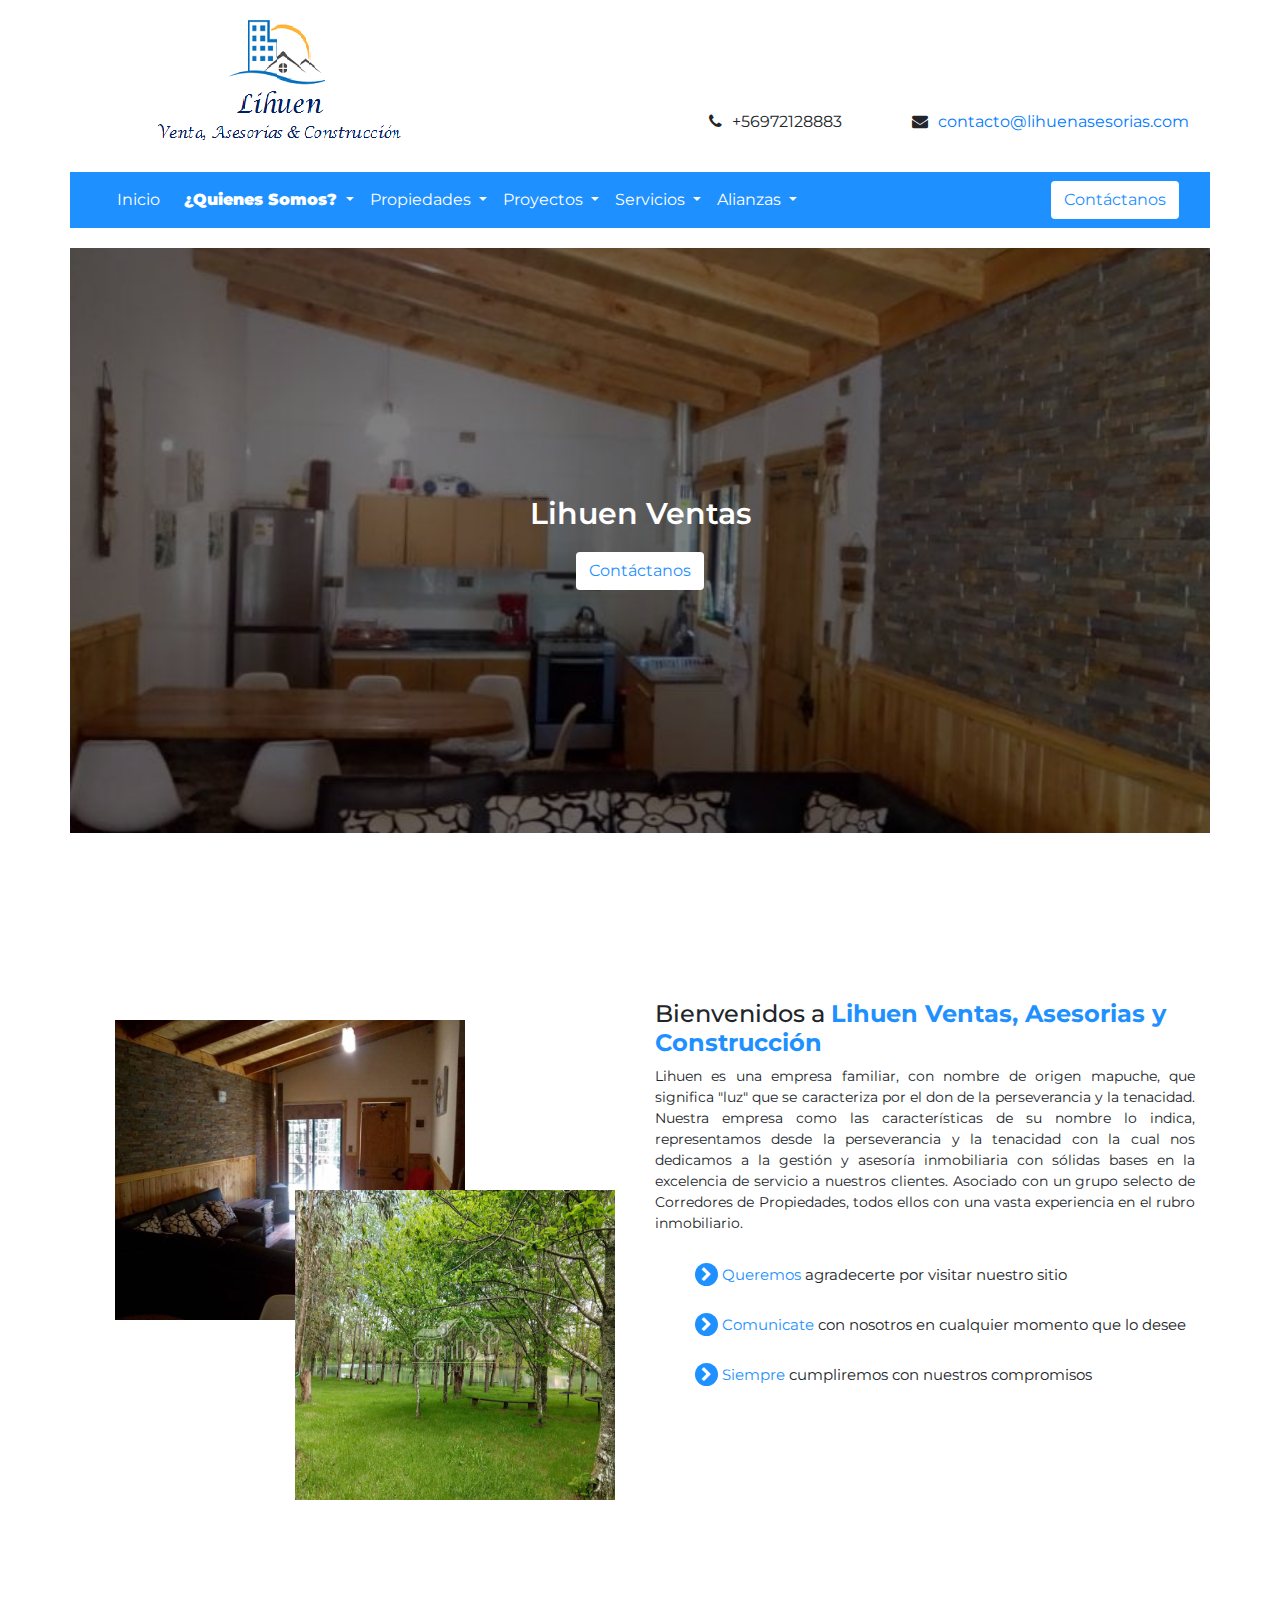
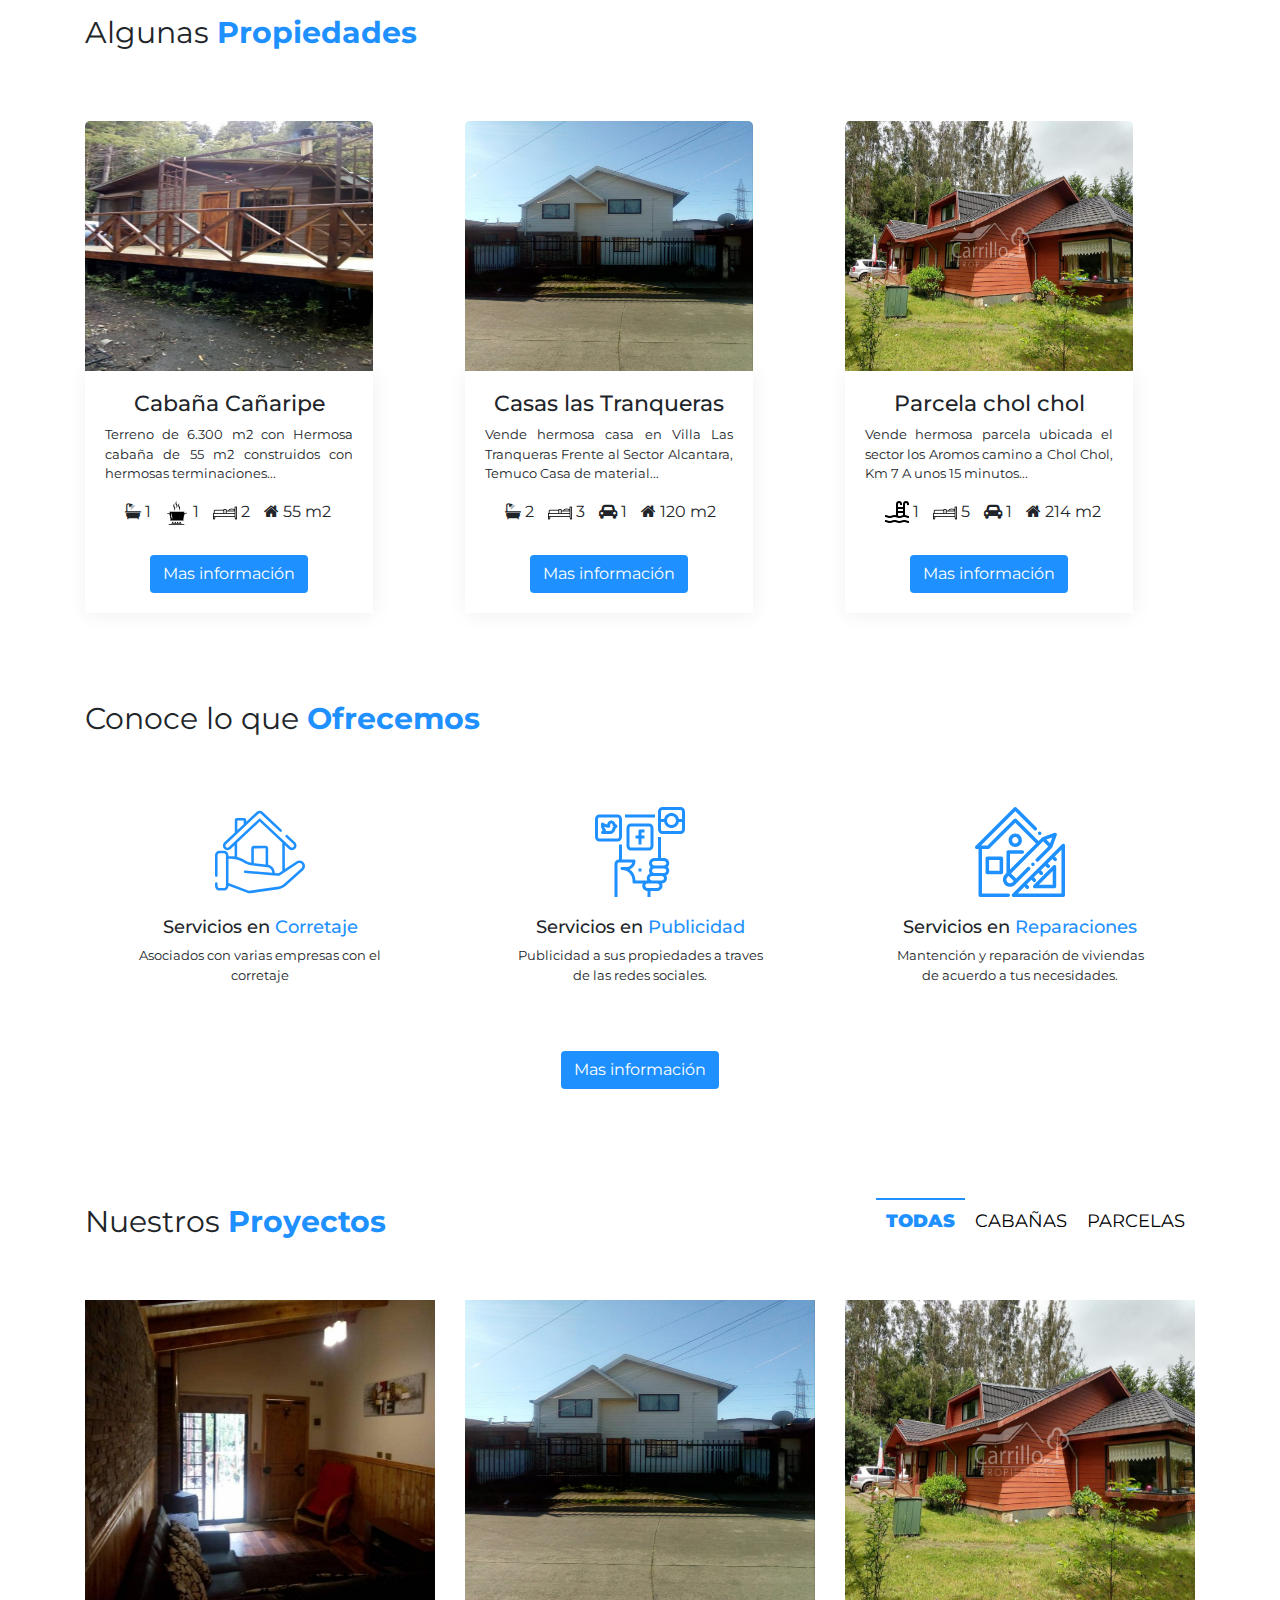
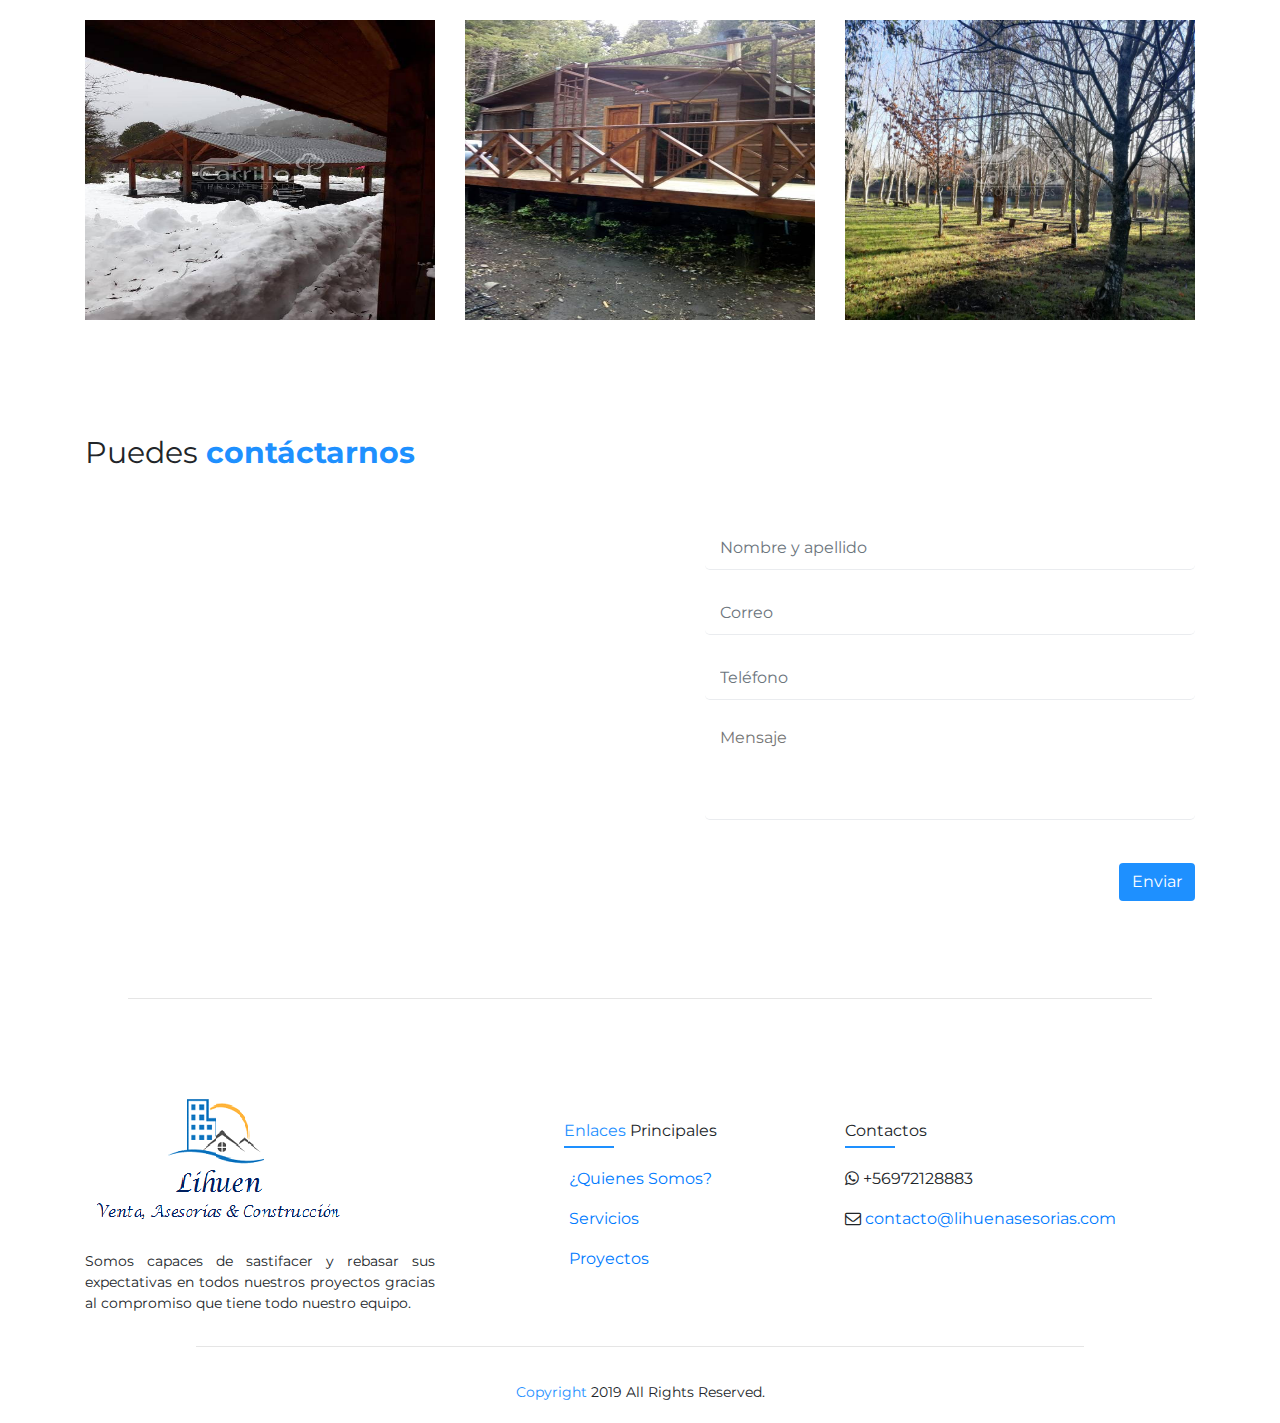
==== commit 1c46e2e7: "nuevos cambios" ====
--- a/index.html
+++ b/index.html
@@ -232,10 +232,28 @@
                     <div class="contenedor-img">
                       <img src="assets/img/Cabaña Coñaripe/cabaña3.jpg" class="propiedades-img" alt="...">
                     </div>
-                    <div class="card-body">
+                    <div class="card-propiedad">
                       <h5 class="titulo-propiedades">Cabaña Cañaripe</h5>
-                      <p class="card-texto">Terreno de 6.300 m2 con Hermosa cabaña de 55 m2 construidos con hermosas
+
+                      <p class="texto-propiedad">Terreno de 6.300 m2 con Hermosa cabaña de 55 m2 construidos con hermosas
                       terminaciones...</p>
+                      <div class="propiedades-iconos">
+                        <i class="fa fa-bath" aria-hidden="true">  </i>
+                        <span class="iconos">1</span>
+                        <img src="assets/img/cooking-on-fire (1).png">
+                        <span class="iconos">1</span>
+                        <img src="assets/img/bed.png">
+                        <span class="iconos">2</span>
+                        <i class="fa fa-home" aria-hidden="true"></i>
+                        <span class="iconos">55 m2</span>
+                        
+                      </div>
+
+
+                      
+
+
+
                       <div class="contenedor-boton">
                         <a class="btn btn-blue" href="">Mas información</a>
                       </div>
@@ -248,10 +266,21 @@
                     <div class="contenedor-img">
                       <img src="assets/img/ Casa Las Tranqueras/casa2.jpg" class="propiedades-img" alt="...">
                     </div>
-                    <div class="card-body">
+                    <div class="card-propiedad">
                       <h5 class="titulo-propiedades">Casas las Tranqueras</h5>
-                      <p class="card-texto">Vende hermosa casa en Villa Las Tranqueras Frente al Sector Alcantara, Temuco
+                      <p class="texto-propiedad">Vende hermosa casa en Villa Las Tranqueras Frente al Sector Alcantara, Temuco
                       Casa de material...</p>
+                      <div class="propiedades-iconos">
+                        <i class="fa fa-bath" aria-hidden="true"></i>
+                        <span class="iconos">2</span>
+                        <img src="assets/img/bed.png">
+                        <span class="iconos">3</span>
+                        <i class="fa fa-car" aria-hidden="true"></i>
+                        <span class="iconos">1</span>
+                        <i class="fa fa-home" aria-hidden="true"></i>
+                        <span class="iconos">120 m2</span>
+
+                      </div>
                       <div class="contenedor-boton">
                         <a class="btn btn-blue" href="">Mas información</a>
                       </div>
@@ -264,10 +293,20 @@
                     <div class="contenedor-img">
                       <img src="assets/img/Parcela Chol Chol/parcela2.jpg" class="propiedades-img" alt="...">
                     </div>
-                    <div class="card-body">
+                    <div class="card-propiedad">
                       <h5 class="titulo-propiedades">Parcela chol chol</h5>
-                      <p class="card-texto">Vende hermosa parcela ubicada el sector los Aromos camino a Chol Chol, Km 7
+                      <p class="texto-propiedad">Vende hermosa parcela ubicada el sector los Aromos camino a Chol Chol, Km 7
                       A unos 15 minutos...</p>
+                      <div class="propiedades-iconos">
+                        <img src="assets/img/pool.png">
+                        <span class="iconos">1</span>
+                        <img src="assets/img/bed.png">
+                        <span class="iconos">5</span>
+                        <i class="fa fa-car" aria-hidden="true"></i>
+                        <span class="iconos">1</span>
+                        <i class="fa fa-home" aria-hidden="true"></i>
+                        <span class="iconos">214 m2</span>
+                      </div>
                       <div class="contenedor-boton">
                         <a class="btn btn-blue" href="">Mas información</a>
                       </div>
--- a/assets/css/estilos.css
+++ b/assets/css/estilos.css
@@ -227,6 +227,9 @@
 	width: 80%;
 
 }
+.card-body{
+	
+}
 
 
 .contenedor-boton {
@@ -335,8 +338,8 @@
 	height: 250px;
 	border-top-left-radius: 5px;
 	border-top-right-radius: 5px;
-	border-bottom-right-radius: 5px;
-	border-bottom-left-radius: 5px;
+	border-bottom-right-radius: px;
+	border-bottom-left-radius: px;
 }
 
 .titulo-propiedades {
@@ -425,6 +428,23 @@
 }
 .contactos-propiedades{
 	margin-top: 40px;
+}
+.iconos{
+	margin-right: 10px;
+}
+.propiedades-iconos{
+	margin-left: 20px;
+}
+.card-propiedad{
+	box-shadow: 1px 2px 20px 0em #f1f0f0, 1px -1px 0 4em #ffffff;
+	flex: 1 1 auto;
+	padding: 1.25rem;
+
+}
+.texto-propiedad{
+	font-size: 13px;
+	text-align: justify;
+
 }
 
 
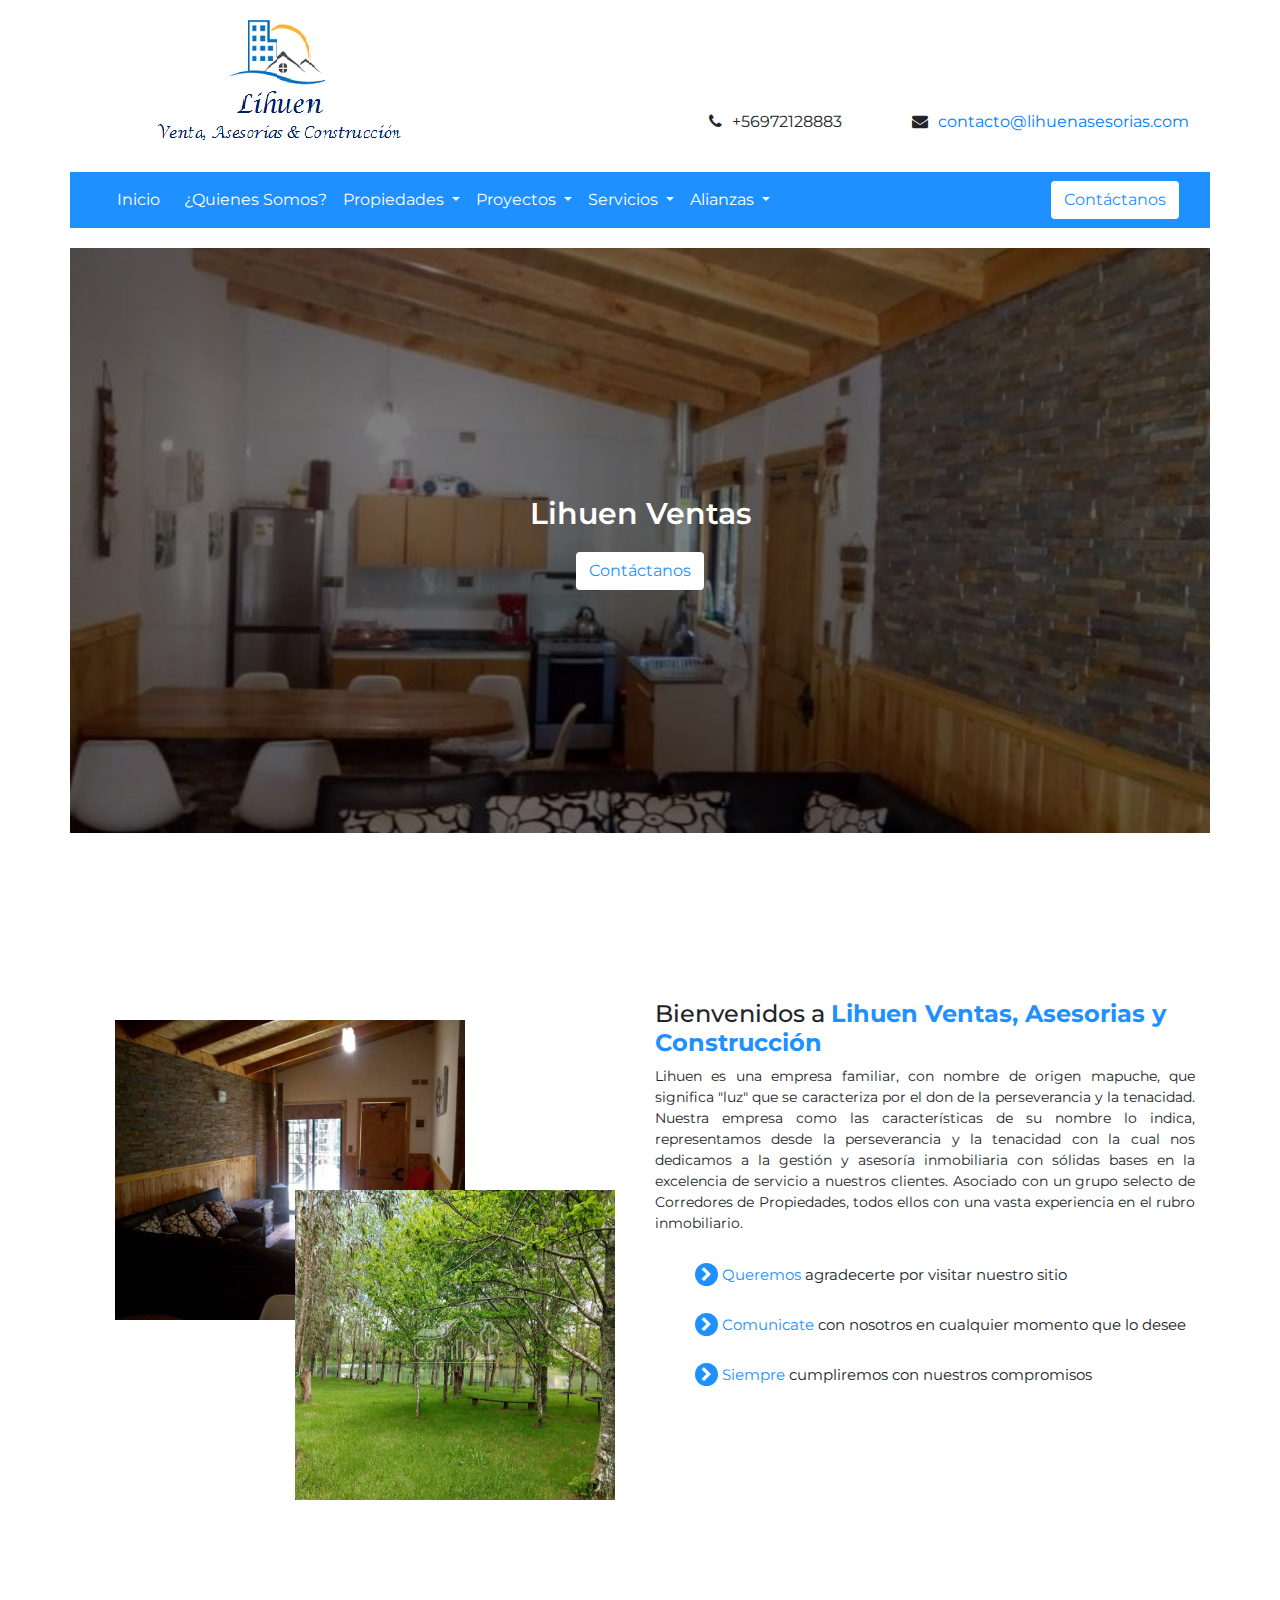
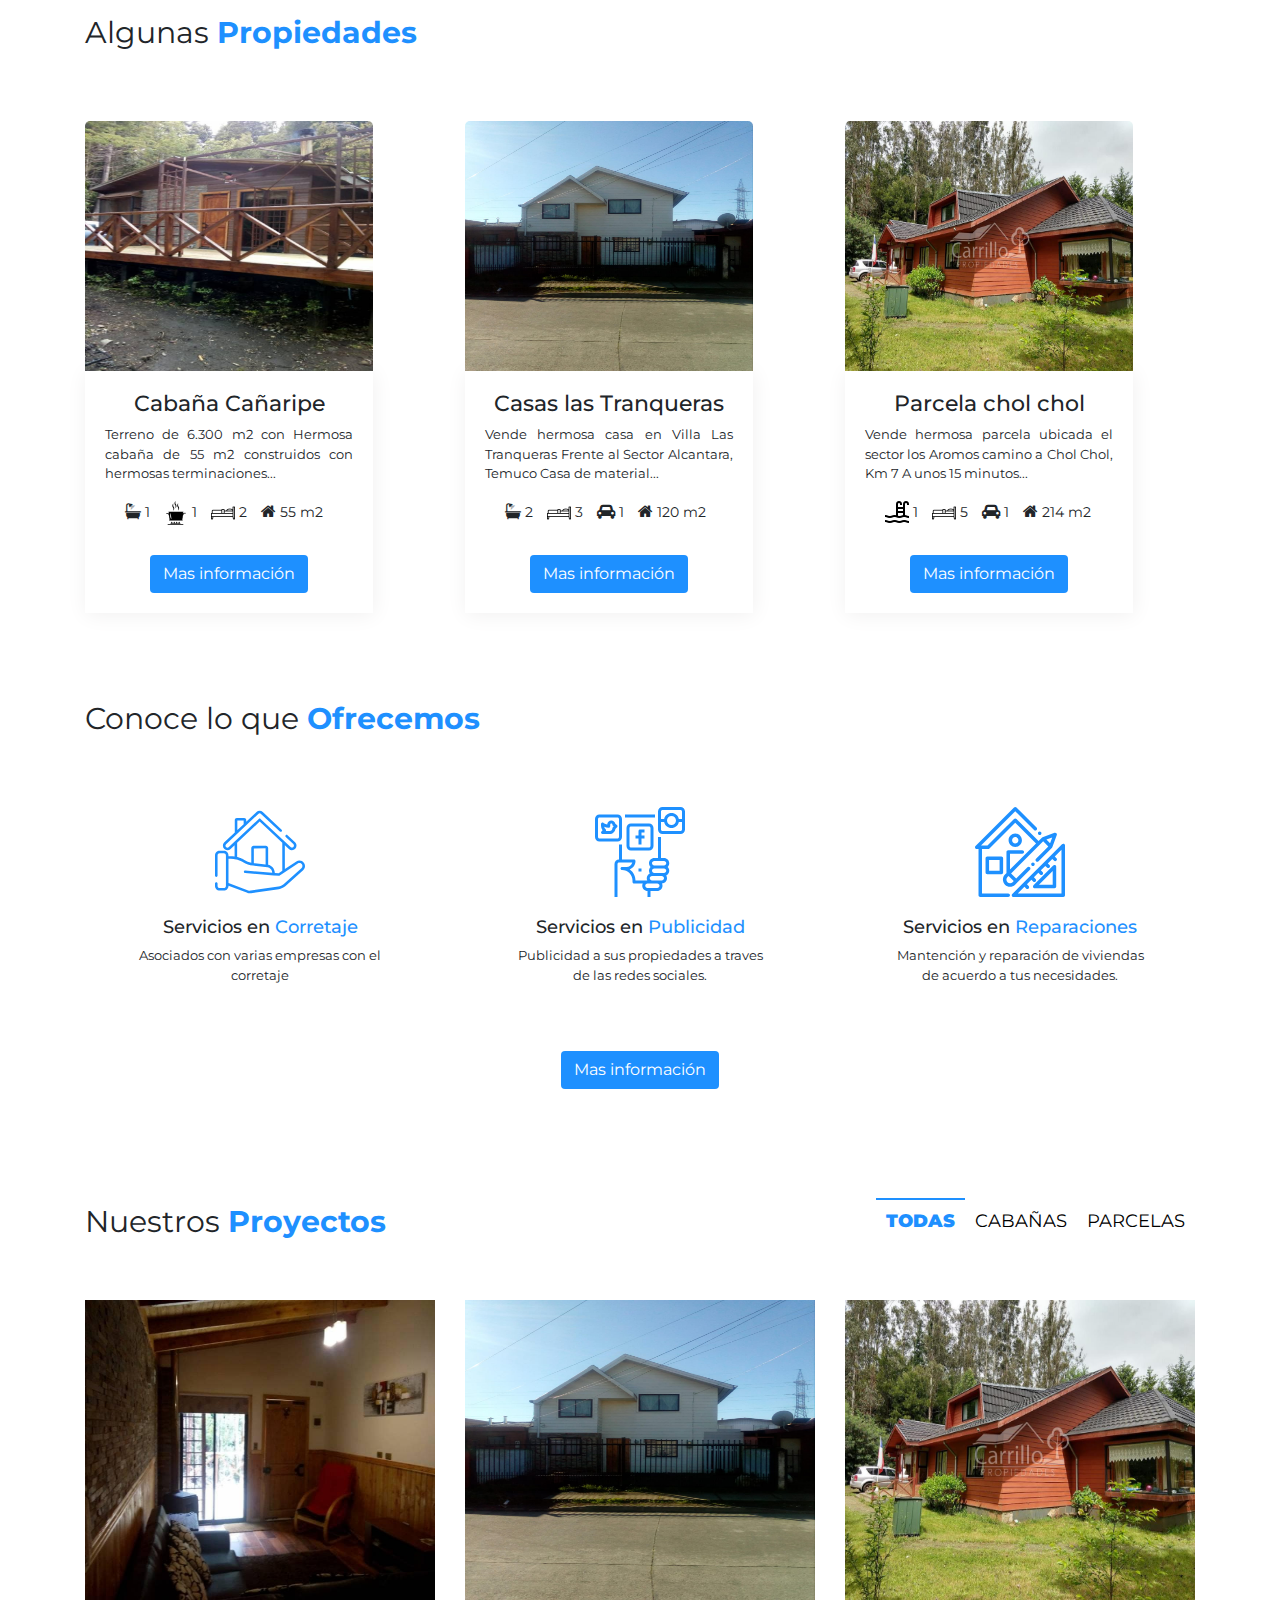
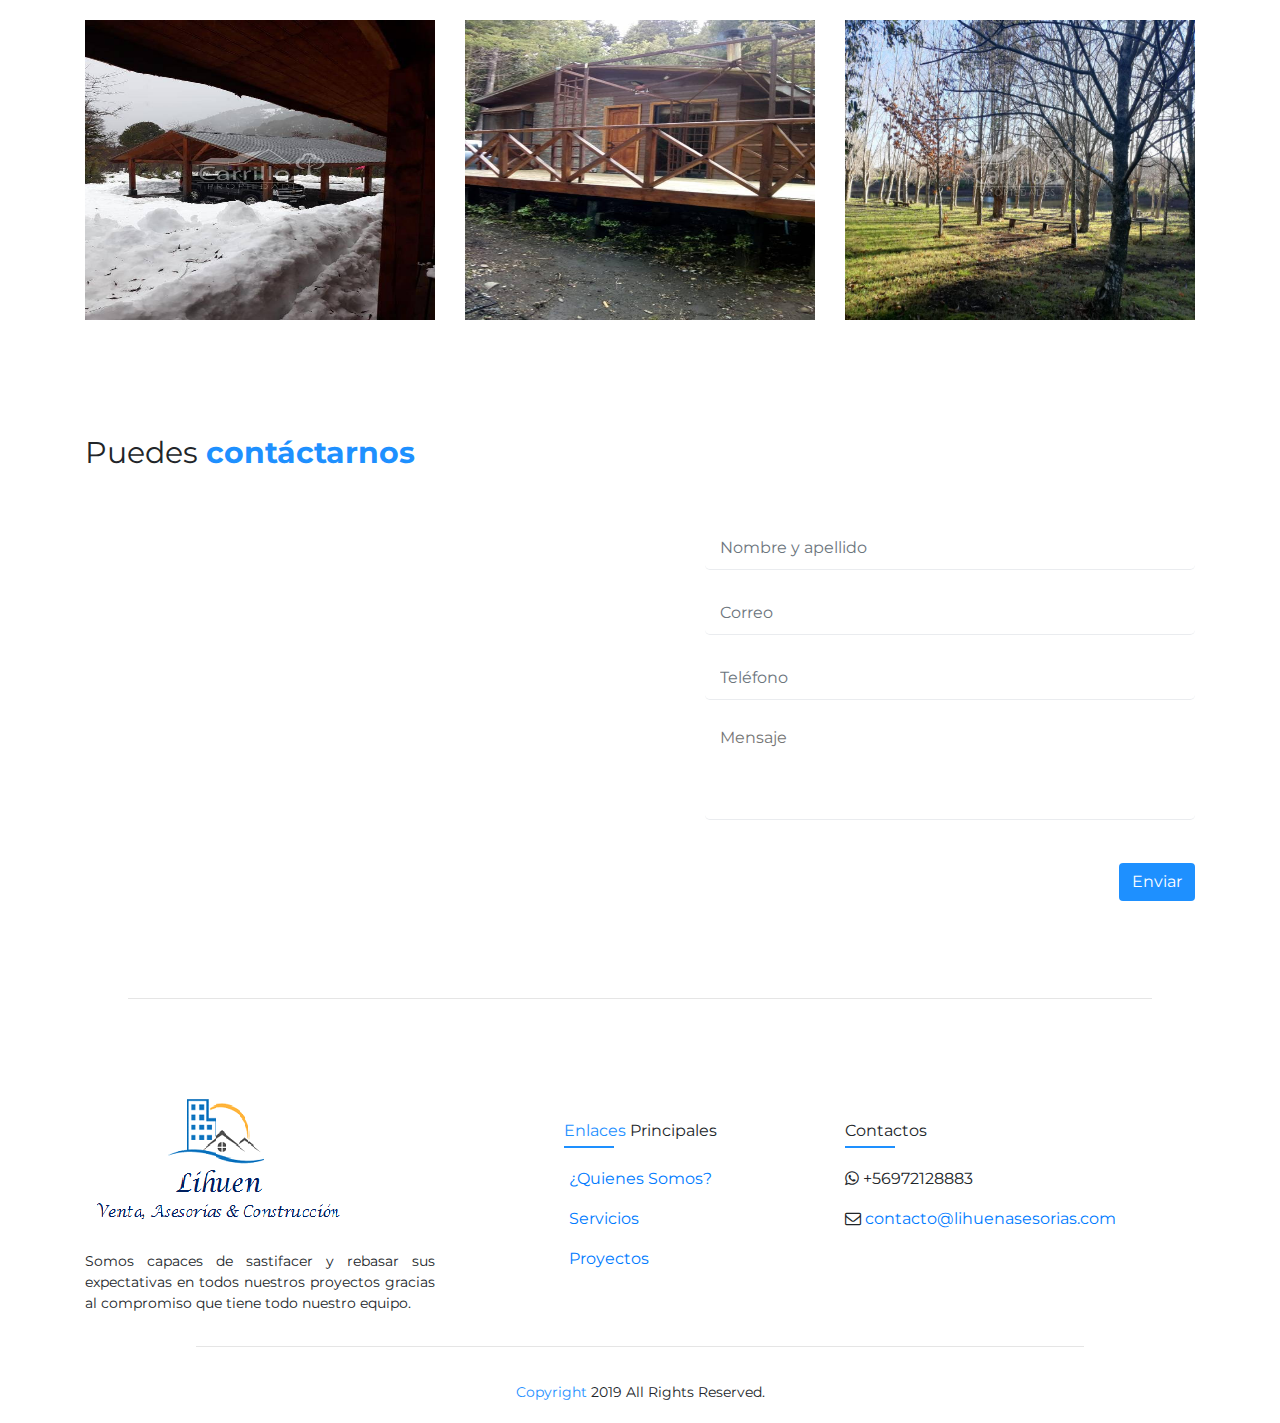
==== commit cee531ca: "nuevos cambios1" ====
--- a/index.html
+++ b/index.html
@@ -48,564 +48,564 @@
 
           <div class="collapse navbar-collapse" id="navbarSupportedContent">
             <ul class="navbar-nav mr-auto">
-              <li class="nav-item dropdown active">
-               <a class="nav-link dropdown-toggle" href="#" id="navbarDropdown" role="button" data-toggle="dropdown" aria-haspopup="true" aria-expanded="false">
-                ¿Quienes Somos?
-              </a>
-              <div class="dropdown-menu" aria-labelledby="navbarDropdown">
-                <a class="dropdown-item" href="#">Action</a>
-                <a class="dropdown-item" href="#">Another action</a>
-                <div class="dropdown-divider"></div>
-                <a class="dropdown-item" href="#">Something else here</a>
-              </div>
-            </li>
-
-            <li class="nav-item dropdown">
-              <a class="nav-link dropdown-toggle" href="#" id="navbarDropdown" role="button" data-toggle="dropdown" aria-haspopup="true" aria-expanded="false">
-                Propiedades
-              </a>
-              <div class="dropdown-menu" aria-labelledby="navbarDropdown">
-                <a class="dropdown-item" href="#">Action</a>
-                <a class="dropdown-item" href="#">Another action</a>
-                <div class="dropdown-divider"></div>
-                <a class="dropdown-item" href="#">Something else here</a>
-              </div>
-            </li>
-            <li class="nav-item dropdown">
-              <a class="nav-link dropdown-toggle" href="#" id="navbarDropdown" role="button" data-toggle="dropdown" aria-haspopup="true" aria-expanded="false">
-                Proyectos
-              </a>
-              <div class="dropdown-menu" aria-labelledby="navbarDropdown">
-                <a class="dropdown-item" href="#">Action</a>
-                <a class="dropdown-item" href="#">Another action</a>
-                <div class="dropdown-divider"></div>
-                <a class="dropdown-item" href="#">Something else here</a>
-              </div>
-            </li>
-            <li class="nav-item dropdown">
-              <a class="nav-link dropdown-toggle" href="#" id="navbarDropdown" role="button" data-toggle="dropdown" aria-haspopup="true" aria-expanded="false">
-                Servicios
-              </a>
-              <div class="dropdown-menu" aria-labelledby="navbarDropdown">
-                <a class="dropdown-item" href="#">Action</a>
-                <a class="dropdown-item" href="#">Another action</a>
-                <div class="dropdown-divider"></div>
-                <a class="dropdown-item" href="#">Something else here</a>
-              </div>
-            </li>
-            <li class="nav-item dropdown">
-              <a class="nav-link dropdown-toggle" href="#" id="navbarDropdown" role="button" data-toggle="dropdown" aria-haspopup="true" aria-expanded="false">
-                Alianzas
-              </a>
-              <div class="dropdown-menu" aria-labelledby="navbarDropdown">
-                <a class="dropdown-item" href="#">Action</a>
-                <a class="dropdown-item" href="#">Another action</a>
-                <div class="dropdown-divider"></div>
-                <a class="dropdown-item" href="#">Something else here</a>
-              </div>
-            </li>
-
-
-          </ul>
-          <div>
-            <a class="btn btn-white" href="">Contáctanos</a>
-          </div>
-        </nav>
-
-      </div>
-    </section>
-    <div class="main-banner">
-      <div class="container p-0">
-        <div class="main-banner__content">
-          <div class="main-banner__item">
-            <div class="mask"></div>
-            <div class="main-banner__text">
-              <div class="main-banner__title">
-                <p>Lihuen Ventas</p>
-              </div>
-              <div>
-                <a class="btn btn-white" href="">Contáctanos</a>
-              </div>
+              <li class="nav-item ">
+                <a class="nav-link " href="#" >
+                  ¿Quienes Somos?
+                </a>
+                <div class="dropdown-menu" aria-labelledby="navbarDropdown">
+                  <a class="dropdown-item" href="#">Action</a>
+                  <a class="dropdown-item" href="#">Another action</a>
+                  <div class="dropdown-divider"></div>
+                  <a class="dropdown-item" href="#">Something else here</a>
+                </div>
+              </li>
+
+              <li class="nav-item dropdown">
+                <a class="nav-link dropdown-toggle" href="#" id="navbarDropdown" role="button" data-toggle="dropdown" aria-haspopup="true" aria-expanded="false">
+                  Propiedades
+                </a>
+                <div class="dropdown-menu" aria-labelledby="navbarDropdown">
+                  <a class="dropdown-item" href="#">Action</a>
+                  <a class="dropdown-item" href="#">Another action</a>
+                  <div class="dropdown-divider"></div>
+                  <a class="dropdown-item" href="#">Something else here</a>
+                </div>
+              </li>
+              <li class="nav-item dropdown">
+                <a class="nav-link dropdown-toggle" href="#" id="navbarDropdown" role="button" data-toggle="dropdown" aria-haspopup="true" aria-expanded="false">
+                  Proyectos
+                </a>
+                <div class="dropdown-menu" aria-labelledby="navbarDropdown">
+                  <a class="dropdown-item" href="#">Action</a>
+                  <a class="dropdown-item" href="#">Another action</a>
+                  <div class="dropdown-divider"></div>
+                  <a class="dropdown-item" href="#">Something else here</a>
+                </div>
+              </li>
+              <li class="nav-item dropdown">
+                <a class="nav-link dropdown-toggle" href="#" id="navbarDropdown" role="button" data-toggle="dropdown" aria-haspopup="true" aria-expanded="false">
+                  Servicios
+                </a>
+                <div class="dropdown-menu" aria-labelledby="navbarDropdown">
+                  <a class="dropdown-item" href="#">Action</a>
+                  <a class="dropdown-item" href="#">Another action</a>
+                  <div class="dropdown-divider"></div>
+                  <a class="dropdown-item" href="#">Something else here</a>
+                </div>
+              </li>
+              <li class="nav-item dropdown">
+                <a class="nav-link dropdown-toggle" href="#" id="navbarDropdown" role="button" data-toggle="dropdown" aria-haspopup="true" aria-expanded="false">
+                  Alianzas
+                </a>
+                <div class="dropdown-menu" aria-labelledby="navbarDropdown">
+                  <a class="dropdown-item" href="#">Action</a>
+                  <a class="dropdown-item" href="#">Another action</a>
+                  <div class="dropdown-divider"></div>
+                  <a class="dropdown-item" href="#">Something else here</a>
+                </div>
+              </li>
+
+
+            </ul>
+            <div>
+              <a class="btn btn-white" href="">Contáctanos</a>
             </div>
-            <div class="main-banner__img">
-              <img src="assets/img/Cabaña Coñaripe/cabaña.jpg" alt="">
+          </nav>
+
+        </div>
+      </section>
+      <div class="main-banner">
+        <div class="container p-0">
+          <div class="main-banner__content">
+            <div class="main-banner__item">
+              <div class="mask"></div>
+              <div class="main-banner__text">
+                <div class="main-banner__title">
+                  <p>Lihuen Ventas</p>
+                </div>
+                <div>
+                  <a class="btn btn-white" href="">Contáctanos</a>
+                </div>
+              </div>
+              <div class="main-banner__img">
+                <img src="assets/img/Cabaña Coñaripe/cabaña.jpg" alt="">
+              </div>
             </div>
-          </div>
-          <div class="main-banner__item">
-            <div class="mask"></div>
-            <div class="main-banner__text">
-              <div class="main-banner__title">
-                <p>Lihuen Ventas</p>
-              </div>
-              <div>
-                <a class="btn btn-white" href="">Contáctanos</a>
+            <div class="main-banner__item">
+              <div class="mask"></div>
+              <div class="main-banner__text">
+                <div class="main-banner__title">
+                  <p>Lihuen Ventas</p>
+                </div>
+                <div>
+                  <a class="btn btn-white" href="">Contáctanos</a>
+                </div>
+              </div>
+              <div class="main-banner__img">
+                <img src="assets/img/ Casa Las Tranqueras/casa2.jpg" alt="">
               </div>
             </div>
-            <div class="main-banner__img">
-              <img src="assets/img/ Casa Las Tranqueras/casa2.jpg" alt="">
+            <div class="main-banner__item">
+              <div class="mask"></div>
+              <div class="main-banner__text">
+                <div class="main-banner__title">
+                  <p>Lihuen Ventas</p>
+                </div>
+                <div>
+                  <a class="btn btn-white" href="">Contáctanos</a>
+                </div>
+              </div>
+              <div class="main-banner__img">
+                <img src="assets/img/Parcela Chol Chol/parcela.jpg" alt="">
+              </div>
             </div>
-          </div>
-          <div class="main-banner__item">
-            <div class="mask"></div>
-            <div class="main-banner__text">
-              <div class="main-banner__title">
-                <p>Lihuen Ventas</p>
-              </div>
-              <div>
-                <a class="btn btn-white" href="">Contáctanos</a>
-              </div>
-            </div>
-            <div class="main-banner__img">
-              <img src="assets/img/Parcela Chol Chol/parcela.jpg" alt="">
-            </div>
-          </div>
-
-          <div class="main-banner__item">
-            <div class="mask"></div>
-            <div class="main-banner__text">
-              <div class="main-banner__title">
-                <p>Lihuen Ventas</p>
-              </div>
-              <div>
-                <a class="btn btn-white" href="">Contáctanos</a>
-              </div>
-            </div>
-            <div class="main-banner__img">
-              <img src="assets/img/Venta malalcahuello/venta1.jpg" alt="">
+
+            <div class="main-banner__item">
+              <div class="mask"></div>
+              <div class="main-banner__text">
+                <div class="main-banner__title">
+                  <p>Lihuen Ventas</p>
+                </div>
+                <div>
+                  <a class="btn btn-white" href="">Contáctanos</a>
+                </div>
+              </div>
+              <div class="main-banner__img">
+                <img src="assets/img/Venta malalcahuello/venta1.jpg" alt="">
+              </div>
             </div>
           </div>
         </div>
       </div>
-    </div>
-    <section class="container-introduccion container">
-      <div class="container-descripcion">
-        <div class="row">
-          <div class="col-lg-6">
-
-
-            <div class="imagen-descripcion">
-              <img class="imagen" src="assets/img/Cabaña Coñaripe/cabaña1.jpg" alt="">
-
+      <section class="container-introduccion container">
+        <div class="container-descripcion">
+          <div class="row">
+            <div class="col-lg-6">
+
+
+              <div class="imagen-descripcion">
+                <img class="imagen" src="assets/img/Cabaña Coñaripe/cabaña1.jpg" alt="">
+
+              </div>
+              <div class="imagen-descripcion2">
+
+                <img class="imagen2" src="assets/img/Parcela Chol Chol/parcela1.jpg">
+              </div>
             </div>
-            <div class="imagen-descripcion2">
-
-              <img class="imagen2" src="assets/img/Parcela Chol Chol/parcela1.jpg">
-            </div>
-          </div>
-          <div class="col-lg-6">
-
-            <div class="descripcion">
-              <h4 class="">Bienvenidos a <strong class="text-color">Lihuen Ventas, Asesorias y Construcción</strong>
-              </h4>
-              <p class="texto1">Lihuen es una empresa familiar, con nombre de origen mapuche, que significa "luz" que se
-                caracteriza por el don de la perseverancia y la tenacidad.
-                Nuestra empresa como las características de su nombre lo indica, representamos desde la perseverancia y
-                la
-                tenacidad con la cual nos dedicamos a la gestión y asesoría inmobiliaria con sólidas bases en la
-                excelencia de servicio a nuestros clientes. Asociado con un grupo selecto de Corredores de Propiedades,
-              todos ellos con una vasta experiencia en el rubro inmobiliario. </p>
-              <ul>
-
-                <li class="items1">
-                  <i class="fa fa-chevron-right"></i>
-                  <span class="palabra">Queremos</span> agradecerte por visitar nuestro sitio
-
-                </li>
-                <li class="items1">
-                  <i class="fa fa-chevron-right"></i>
-                  <span class="palabra">Comunicate</span> con nosotros en cualquier momento que lo desee</li>
+            <div class="col-lg-6">
+
+              <div class="descripcion">
+                <h4 class="">Bienvenidos a <strong class="text-color">Lihuen Ventas, Asesorias y Construcción</strong>
+                </h4>
+                <p class="texto1">Lihuen es una empresa familiar, con nombre de origen mapuche, que significa "luz" que se
+                  caracteriza por el don de la perseverancia y la tenacidad.
+                  Nuestra empresa como las características de su nombre lo indica, representamos desde la perseverancia y
+                  la
+                  tenacidad con la cual nos dedicamos a la gestión y asesoría inmobiliaria con sólidas bases en la
+                  excelencia de servicio a nuestros clientes. Asociado con un grupo selecto de Corredores de Propiedades,
+                todos ellos con una vasta experiencia en el rubro inmobiliario. </p>
+                <ul>
+
                   <li class="items1">
                     <i class="fa fa-chevron-right"></i>
-                    <span class="palabra"> Siempre</span> cumpliremos con nuestros compromisos</li>
+                    <span class="palabra">Queremos</span> agradecerte por visitar nuestro sitio
+
+                  </li>
+                  <li class="items1">
+                    <i class="fa fa-chevron-right"></i>
+                    <span class="palabra">Comunicate</span> con nosotros en cualquier momento que lo desee</li>
+                    <li class="items1">
+                      <i class="fa fa-chevron-right"></i>
+                      <span class="palabra"> Siempre</span> cumpliremos con nuestros compromisos</li>
+                    </ul>
+                  </div>
+
+                </div>
+              </section>
+              <section class="container__propiedades container">
+                <div class="container__titulo__propiedades">
+                  <p class="titulo">Algunas <strong class="text-color">Propiedades</strong></p>
+                </div>
+                <div class="row">
+                  <div class="columnas-propiedades col-lg-4">
+                    <div class="propiedades-card" style="width: 18rem;">
+                      <div class="contenedor-img">
+                        <img src="assets/img/Cabaña Coñaripe/cabaña3.jpg" class="propiedades-img" alt="...">
+                      </div>
+                      <div class="card-propiedad">
+                        <h5 class="titulo-propiedades">Cabaña Cañaripe</h5>
+
+                        <p class="texto-propiedad">Terreno de 6.300 m2 con Hermosa cabaña de 55 m2 construidos con hermosas
+                        terminaciones...</p>
+                        <div class="propiedades-iconos">
+                          <i class="fa fa-bath" aria-hidden="true">  </i>
+                          <span class="iconos">1</span>
+                          <img src="assets/img/cooking-on-fire (1).png">
+                          <span class="iconos">1</span>
+                          <img src="assets/img/bed.png">
+                          <span class="iconos">2</span>
+                          <i class="fa fa-home" aria-hidden="true"></i>
+                          <span class="iconos">55 m2</span>
+
+                        </div>
+
+
+
+
+
+
+                        <div class="contenedor-boton">
+                          <a class="btn btn-blue" href="">Mas información</a>
+                        </div>
+
+                      </div>
+                    </div>
+                  </div>
+                  <div class="columnas-propiedades col-lg-4">
+                    <div class="propiedades-card" style="width: 18rem;">
+                      <div class="contenedor-img">
+                        <img src="assets/img/ Casa Las Tranqueras/casa2.jpg" class="propiedades-img" alt="...">
+                      </div>
+                      <div class="card-propiedad">
+                        <h5 class="titulo-propiedades">Casas las Tranqueras</h5>
+                        <p class="texto-propiedad">Vende hermosa casa en Villa Las Tranqueras Frente al Sector Alcantara, Temuco
+                        Casa de material...</p>
+                        <div class="propiedades-iconos">
+                          <i class="fa fa-bath" aria-hidden="true"></i>
+                          <span class="iconos">2</span>
+                          <img src="assets/img/bed.png">
+                          <span class="iconos">3</span>
+                          <i class="fa fa-car" aria-hidden="true"></i>
+                          <span class="iconos">1</span>
+                          <i class="fa fa-home" aria-hidden="true"></i>
+                          <span class="iconos">120 m2</span>
+
+                        </div>
+                        <div class="contenedor-boton">
+                          <a class="btn btn-blue" href="">Mas información</a>
+                        </div>
+
+                      </div>
+                    </div>
+                  </div>
+                  <div class="columnas-propiedades col-lg-4">
+                    <div class="propiedades-card" style="width: 18rem;">
+                      <div class="contenedor-img">
+                        <img src="assets/img/Parcela Chol Chol/parcela2.jpg" class="propiedades-img" alt="...">
+                      </div>
+                      <div class="card-propiedad">
+                        <h5 class="titulo-propiedades">Parcela chol chol</h5>
+                        <p class="texto-propiedad">Vende hermosa parcela ubicada el sector los Aromos camino a Chol Chol, Km 7
+                        A unos 15 minutos...</p>
+                        <div class="propiedades-iconos">
+                          <img src="assets/img/pool.png">
+                          <span class="iconos">1</span>
+                          <img src="assets/img/bed.png">
+                          <span class="iconos">5</span>
+                          <i class="fa fa-car" aria-hidden="true"></i>
+                          <span class="iconos">1</span>
+                          <i class="fa fa-home" aria-hidden="true"></i>
+                          <span class="iconos">214 m2</span>
+                        </div>
+                        <div class="contenedor-boton">
+                          <a class="btn btn-blue" href="">Mas información</a>
+                        </div>
+
+                      </div>
+                    </div>
+                  </div>
+
+                </div>
+              </section>
+              <hr class="linea">
+              <section class="container-descripcion2 container">
+                <div class="container-titulo">
+                  <p class="titulo">Conoce lo que <strong class="text-color">Ofrecemos</strong></p>
+                </div>
+                <div class="container-cards">
+
+                  <div class="row">
+                    <div class="card-services col-lg-4 col-xs-12 col-sm-4">
+                      <div class="card" style="width: 18rem;">
+                        <div class="contenedor-img">
+                          <img src="assets/img/services-1.svg" class="card-img" alt="...">
+                        </div>
+                        <div class="card-body">
+                          <h5 class="card-titulo">Servicios en <span class="palabra">Corretaje</span></h5>
+                          <p class="card-texto"> Asociados con varias empresas con el corretaje</p>
+
+                        </div>
+                      </div>
+                    </div>
+                    <div class="card-services col-lg-4 col-xs-12 col-sm-4">
+                      <div class="card" style="width: 18rem;">
+                        <div class="contenedor-img">
+                          <img src="assets/img/services-2.svg" class="card-img" alt="...">
+                        </div>
+
+                        <div class="card-body">
+                          <h5 class="card-titulo">Servicios en <span class="palabra">Publicidad</span></h5>
+                          <p class="card-texto">Publicidad a sus propiedades a traves de las redes sociales.</p>
+
+                        </div>
+                      </div>
+                    </div>
+                    <div class="card-services col-lg-4 col-xs-12 col-sm-4">
+                      <div class="card" style="width: 18rem;">
+                        <div class="contenedor-img">
+                          <img src="assets/img/services-3.svg" class="card-img" alt="...">
+                        </div>
+                        <div class="card-body">
+                          <h5 class="card-titulo">Servicios en <span class="palabra">Reparaciones</span></h5>
+                          <p class="card-texto">Mantención y reparación de viviendas de acuerdo a tus necesidades.</p>
+                        </div>
+                      </div>
+                    </div>
+
+
+                  </div>
+                </div>
+                <div class="contenedor-boton">
+                  <a class="btn btn-blue" href="">Mas información</a>
+                </div>
+              </div>
+            </section>
+
+            <section class="container-proyectos container">
+              <div class="row">
+                <div class="col-lg-6">
+                  <div class="container-proyectos-titulo">
+                    <div class="container-titulo">
+                      <p class="titulo">Nuestros <strong class="text-color">Proyectos</strong></p>
+                    </div>
+                  </div>
+                </div>
+                <div class="tabs-section col-lg-6">
+                  <ul class="nav nav-pills mb-3" id="pills-tab" role="tablist">
+                    <li class="nav-item">
+                      <a class="nav-link-tabs active" id="pills-home-tab" data-toggle="pill" href="#pills-home" role="tab"
+                      aria-controls="pills-home" aria-selected="true">Todas</a>
+                    </li>
+                    <li class="nav-item">
+                      <a class="nav-link-tabs" id="pills-profile-tab" data-toggle="pill" href="#pills-profile" role="tab"
+                      aria-controls="pills-profile" aria-selected="false">Cabañas</a>
+                    </li>
+                    <li class="nav-item">
+                      <a class="nav-link-tabs" id="pills-contact-tab" data-toggle="pill" href="#pills-contact" role="tab"
+                      aria-controls="pills-contact" aria-selected="false">Parcelas</a>
+                    </li>
                   </ul>
-                </div>
-
-              </div>
+
+                </div>
+              </div>
+              <div class="tab-content" id="pills-tabContent">
+                <div class="tab-pane fade show active" id="pills-home" role="tabpanel" aria-labelledby="pills-home-tab">
+                  <div class="container-img-proyecto">
+                    <div class="row">
+                      <div class="col-lg-4 col-sm-6">
+                        <div class="contenedor-img2">
+                          <img class="imagen3" src="assets/img/Cabaña Coñaripe/cabaña2.jpg" alt="">
+                        </div>
+
+                      </div>
+                      <div class="col-lg-4 col-sm-6">
+                        <div class="contenedor-img2">
+                          <img class="imagen3" src="assets/img/ Casa Las Tranqueras/casa2.jpg" alt="">
+                        </div>
+
+                      </div>
+                      <div class="col-lg-4 col-sm-6">
+                        <div class="contenedor-img2">
+                          <img class="imagen3" src="assets/img/Parcela Chol Chol/parcela2.jpg" alt="">
+                        </div>
+
+                      </div>
+                      <div class="col-lg-4 col-sm-6">
+                        <div class="contenedor-img2">
+                          <img class="imagen4" src="assets/img/Venta malalcahuello/venta2.jpg" alt="">
+                        </div>
+
+                      </div>
+                      <div class="col-lg-4 col-sm-6">
+                        <div class="contenedor-img2">
+                          <img class="imagen4" src="assets/img/Cabaña Coñaripe/cabaña3.jpg" alt="">
+                        </div>
+
+                      </div>
+                      <div class="col-lg-4 col-sm-6">
+                        <div class="contenedor-img2">
+                          <img class="imagen4" src="assets/img/Parcela Chol Chol/parcela3.jpg" alt="">
+                        </div>
+
+                      </div>
+                    </div>
+                  </div>
+                </div>
+                <div class="tab-pane fade" id="pills-profile" role="tabpanel" aria-labelledby="pills-profile-tab">
+                  <div class="container-img-proyecto">
+                    <div class="row">
+                      <div class="col-lg-4 col-sm-6">
+                        <div class="contenedor-img2">
+                          <img class="imagen3" src="assets/img/Cabaña Coñaripe/cabaña2.jpg" alt="">
+                        </div>
+
+                      </div>
+                      <div class="col-lg-4 col-sm-6">
+                        <div class="contenedor-img2">
+                          <img class="imagen3" src="assets/img/ Casa Las Tranqueras/casa2.jpg" alt="">
+                        </div>
+
+                      </div>
+
+                    </div>
+                  </div>
+                </div>
+                <div class="tab-pane fade" id="pills-contact" role="tabpanel" aria-labelledby="pills-contact-tab">
+                  <div class="container-img-proyecto">
+                    <div class="row">
+                      <div class="col-lg-4 col-sm-6">
+                        <div class="contenedor-img2">
+                          <img class="imagen3" src="assets/img/Cabaña Coñaripe/cabaña2.jpg" alt="">
+                        </div>
+
+                      </div>
+                      <div class="col-lg-4 col-sm-6">
+                        <div class="contenedor-img2">
+                          <img class="imagen3" src="assets/img/ Casa Las Tranqueras/casa2.jpg" alt="">
+                        </div>
+
+                      </div>
+                      <div class="col-lg-4 col-sm-6">
+                        <div class="contenedor-img2">
+                          <img class="imagen3" src="assets/img/Parcela Chol Chol/parcela2.jpg" alt="">
+                        </div>
+
+                      </div>
+
+                    </div>
+                  </div>
+                </div>
+              </div>
+
+
             </section>
-            <section class="container__propiedades container">
-              <div class="container__titulo__propiedades">
-                <p class="titulo">Algunas <strong class="text-color">Propiedades</strong></p>
-              </div>
-              <div class="row">
-                <div class="columnas-propiedades col-lg-4">
-                  <div class="propiedades-card" style="width: 18rem;">
-                    <div class="contenedor-img">
-                      <img src="assets/img/Cabaña Coñaripe/cabaña3.jpg" class="propiedades-img" alt="...">
-                    </div>
-                    <div class="card-propiedad">
-                      <h5 class="titulo-propiedades">Cabaña Cañaripe</h5>
-
-                      <p class="texto-propiedad">Terreno de 6.300 m2 con Hermosa cabaña de 55 m2 construidos con hermosas
-                      terminaciones...</p>
-                      <div class="propiedades-iconos">
-                        <i class="fa fa-bath" aria-hidden="true">  </i>
-                        <span class="iconos">1</span>
-                        <img src="assets/img/cooking-on-fire (1).png">
-                        <span class="iconos">1</span>
-                        <img src="assets/img/bed.png">
-                        <span class="iconos">2</span>
-                        <i class="fa fa-home" aria-hidden="true"></i>
-                        <span class="iconos">55 m2</span>
-                        
-                      </div>
-
-
-                      
-
-
-
-                      <div class="contenedor-boton">
-                        <a class="btn btn-blue" href="">Mas información</a>
-                      </div>
-
-                    </div>
-                  </div>
-                </div>
-                <div class="columnas-propiedades col-lg-4">
-                  <div class="propiedades-card" style="width: 18rem;">
-                    <div class="contenedor-img">
-                      <img src="assets/img/ Casa Las Tranqueras/casa2.jpg" class="propiedades-img" alt="...">
-                    </div>
-                    <div class="card-propiedad">
-                      <h5 class="titulo-propiedades">Casas las Tranqueras</h5>
-                      <p class="texto-propiedad">Vende hermosa casa en Villa Las Tranqueras Frente al Sector Alcantara, Temuco
-                      Casa de material...</p>
-                      <div class="propiedades-iconos">
-                        <i class="fa fa-bath" aria-hidden="true"></i>
-                        <span class="iconos">2</span>
-                        <img src="assets/img/bed.png">
-                        <span class="iconos">3</span>
-                        <i class="fa fa-car" aria-hidden="true"></i>
-                        <span class="iconos">1</span>
-                        <i class="fa fa-home" aria-hidden="true"></i>
-                        <span class="iconos">120 m2</span>
-
-                      </div>
-                      <div class="contenedor-boton">
-                        <a class="btn btn-blue" href="">Mas información</a>
-                      </div>
-
-                    </div>
-                  </div>
-                </div>
-                <div class="columnas-propiedades col-lg-4">
-                  <div class="propiedades-card" style="width: 18rem;">
-                    <div class="contenedor-img">
-                      <img src="assets/img/Parcela Chol Chol/parcela2.jpg" class="propiedades-img" alt="...">
-                    </div>
-                    <div class="card-propiedad">
-                      <h5 class="titulo-propiedades">Parcela chol chol</h5>
-                      <p class="texto-propiedad">Vende hermosa parcela ubicada el sector los Aromos camino a Chol Chol, Km 7
-                      A unos 15 minutos...</p>
-                      <div class="propiedades-iconos">
-                        <img src="assets/img/pool.png">
-                        <span class="iconos">1</span>
-                        <img src="assets/img/bed.png">
-                        <span class="iconos">5</span>
-                        <i class="fa fa-car" aria-hidden="true"></i>
-                        <span class="iconos">1</span>
-                        <i class="fa fa-home" aria-hidden="true"></i>
-                        <span class="iconos">214 m2</span>
-                      </div>
-                      <div class="contenedor-boton">
-                        <a class="btn btn-blue" href="">Mas información</a>
-                      </div>
-
-                    </div>
-                  </div>
-                </div>
-
+            <section class="main-contact">
+              <div class="container">
+                <div class="container-proyectos-titulo">
+                  <div class="container-titulo">
+                    <p class="titulo"> Puedes <strong class="text-color">contáctarnos</strong></p>
+                  </div>
+                </div>
+                <div class="main-contact__content">
+                  <div class="main-contact__item">
+                    <div class="main-contact__map">
+                      <iframe
+                      src="https://www.google.com/maps/embed?pb=!1m18!1m12!1m3!1d3330.6003113759343!2d-70.56662108519093!3d-33.40759030269921!2m3!1f0!2f0!3f0!3m2!1i1024!2i768!4f13.1!3m3!1m2!1s0x9662cedd1d330ced%3A0x38b0309f7ae4d7dc!2sAv.%20Apoquindo%206410%2C%20oficina%20605%2C%20Las%20Condes%2C%20Regi%C3%B3n%20Metropolitana%2C%20Chile!5e0!3m2!1ses-419!2sve!4v1571691210834!5m2!1ses-419!2sve"
+                      width="600" height="450" frameborder="0" style="border:0;" allowfullscreen=""></iframe>
+                    </div>
+                  </div>
+                  <div class="main-contant__item">
+                    <div class="main-contact__contact">
+                      <div class="main-footer__form">
+                        <form>
+                          <div class="form-group">
+                            <input class="form-control" id="formGroupExampleInput" placeholder="Nombre y apellido" type="text">
+                          </div>
+                          <div class="form-group">
+                            <input class="form-control" id="formGroupExampleInput2" placeholder="Correo" type="text">
+                          </div>
+                          <div class="form-group">
+                            <input class="form-control" id="formGroupExampleInput2" placeholder="Teléfono" type="phone">
+                          </div>
+                          <div class="form-group">
+                            <textarea placeholder="Mensaje" rows="8"></textarea>
+                          </div>
+                          <div class="float-right btn-box">
+                            <button class="btn btn-blue">
+                              Enviar
+                            </button>
+                          </div>
+                        </form>
+                      </div>
+                    </div>
+                  </div>
+                </div>
               </div>
             </section>
             <hr class="linea">
-            <section class="container-descripcion2 container">
-              <div class="container-titulo">
-                <p class="titulo">Conoce lo que <strong class="text-color">Ofrecemos</strong></p>
-              </div>
-              <div class="container-cards">
-
+            <footer class="container-final1 container">
+              <div class="final1">
                 <div class="row">
-                  <div class="card-services col-lg-4 col-xs-12 col-sm-4">
-                    <div class="card" style="width: 18rem;">
-                      <div class="contenedor-img">
-                        <img src="assets/img/services-1.svg" class="card-img" alt="...">
-                      </div>
-                      <div class="card-body">
-                        <h5 class="card-titulo">Servicios en <span class="palabra">Corretaje</span></h5>
-                        <p class="card-texto"> Asociados con varias empresas con el corretaje</p>
-
-                      </div>
-                    </div>
-                  </div>
-                  <div class="card-services col-lg-4 col-xs-12 col-sm-4">
-                    <div class="card" style="width: 18rem;">
-                      <div class="contenedor-img">
-                        <img src="assets/img/services-2.svg" class="card-img" alt="...">
-                      </div>
-
-                      <div class="card-body">
-                        <h5 class="card-titulo">Servicios en <span class="palabra">Publicidad</span></h5>
-                        <p class="card-texto">Publicidad a sus propiedades a traves de las redes sociales.</p>
-
-                      </div>
-                    </div>
-                  </div>
-                  <div class="card-services col-lg-4 col-xs-12 col-sm-4">
-                    <div class="card" style="width: 18rem;">
-                      <div class="contenedor-img">
-                        <img src="assets/img/services-3.svg" class="card-img" alt="...">
-                      </div>
-                      <div class="card-body">
-                        <h5 class="card-titulo">Servicios en <span class="palabra">Reparaciones</span></h5>
-                        <p class="card-texto">Mantención y reparación de viviendas de acuerdo a tus necesidades.</p>
-                      </div>
-                    </div>
-                  </div>
-
-
-                </div>
-              </div>
-              <div class="contenedor-boton">
-                <a class="btn btn-blue" href="">Mas información</a>
-              </div>
-            </div>
-          </section>
-
-          <section class="container-proyectos container">
-            <div class="row">
-              <div class="col-lg-6">
-                <div class="container-proyectos-titulo">
-                  <div class="container-titulo">
-                    <p class="titulo">Nuestros <strong class="text-color">Proyectos</strong></p>
-                  </div>
-                </div>
-              </div>
-              <div class="tabs-section col-lg-6">
-                <ul class="nav nav-pills mb-3" id="pills-tab" role="tablist">
-                  <li class="nav-item">
-                    <a class="nav-link-tabs active" id="pills-home-tab" data-toggle="pill" href="#pills-home" role="tab"
-                    aria-controls="pills-home" aria-selected="true">Todas</a>
-                  </li>
-                  <li class="nav-item">
-                    <a class="nav-link-tabs" id="pills-profile-tab" data-toggle="pill" href="#pills-profile" role="tab"
-                    aria-controls="pills-profile" aria-selected="false">Cabañas</a>
-                  </li>
-                  <li class="nav-item">
-                    <a class="nav-link-tabs" id="pills-contact-tab" data-toggle="pill" href="#pills-contact" role="tab"
-                    aria-controls="pills-contact" aria-selected="false">Parcelas</a>
-                  </li>
-                </ul>
-
-              </div>
-            </div>
-            <div class="tab-content" id="pills-tabContent">
-              <div class="tab-pane fade show active" id="pills-home" role="tabpanel" aria-labelledby="pills-home-tab">
-                <div class="container-img-proyecto">
-                  <div class="row">
-                    <div class="col-lg-4 col-sm-6">
-                      <div class="contenedor-img2">
-                        <img class="imagen3" src="assets/img/Cabaña Coñaripe/cabaña2.jpg" alt="">
-                      </div>
-
-                    </div>
-                    <div class="col-lg-4 col-sm-6">
-                      <div class="contenedor-img2">
-                        <img class="imagen3" src="assets/img/ Casa Las Tranqueras/casa2.jpg" alt="">
-                      </div>
-
-                    </div>
-                    <div class="col-lg-4 col-sm-6">
-                      <div class="contenedor-img2">
-                        <img class="imagen3" src="assets/img/Parcela Chol Chol/parcela2.jpg" alt="">
-                      </div>
-
-                    </div>
-                    <div class="col-lg-4 col-sm-6">
-                      <div class="contenedor-img2">
-                        <img class="imagen4" src="assets/img/Venta malalcahuello/venta2.jpg" alt="">
-                      </div>
-
-                    </div>
-                    <div class="col-lg-4 col-sm-6">
-                      <div class="contenedor-img2">
-                        <img class="imagen4" src="assets/img/Cabaña Coñaripe/cabaña3.jpg" alt="">
-                      </div>
-
-                    </div>
-                    <div class="col-lg-4 col-sm-6">
-                      <div class="contenedor-img2">
-                        <img class="imagen4" src="assets/img/Parcela Chol Chol/parcela3.jpg" alt="">
-                      </div>
-
-                    </div>
-                  </div>
-                </div>
-              </div>
-              <div class="tab-pane fade" id="pills-profile" role="tabpanel" aria-labelledby="pills-profile-tab">
-                <div class="container-img-proyecto">
-                  <div class="row">
-                    <div class="col-lg-4 col-sm-6">
-                      <div class="contenedor-img2">
-                        <img class="imagen3" src="assets/img/Cabaña Coñaripe/cabaña2.jpg" alt="">
-                      </div>
-
-                    </div>
-                    <div class="col-lg-4 col-sm-6">
-                      <div class="contenedor-img2">
-                        <img class="imagen3" src="assets/img/ Casa Las Tranqueras/casa2.jpg" alt="">
-                      </div>
-
-                    </div>
-
-                  </div>
-                </div>
-              </div>
-              <div class="tab-pane fade" id="pills-contact" role="tabpanel" aria-labelledby="pills-contact-tab">
-                <div class="container-img-proyecto">
-                  <div class="row">
-                    <div class="col-lg-4 col-sm-6">
-                      <div class="contenedor-img2">
-                        <img class="imagen3" src="assets/img/Cabaña Coñaripe/cabaña2.jpg" alt="">
-                      </div>
-
-                    </div>
-                    <div class="col-lg-4 col-sm-6">
-                      <div class="contenedor-img2">
-                        <img class="imagen3" src="assets/img/ Casa Las Tranqueras/casa2.jpg" alt="">
-                      </div>
-
-                    </div>
-                    <div class="col-lg-4 col-sm-6">
-                      <div class="contenedor-img2">
-                        <img class="imagen3" src="assets/img/Parcela Chol Chol/parcela2.jpg" alt="">
-                      </div>
-
-                    </div>
-
-                  </div>
-                </div>
-              </div>
-            </div>
-
-
-          </section>
-          <section class="main-contact">
-            <div class="container">
-              <div class="container-proyectos-titulo">
-                <div class="container-titulo">
-                  <p class="titulo"> Puedes <strong class="text-color">contáctarnos</strong></p>
-                </div>
-              </div>
-              <div class="main-contact__content">
-                <div class="main-contact__item">
-                  <div class="main-contact__map">
-                    <iframe
-                    src="https://www.google.com/maps/embed?pb=!1m18!1m12!1m3!1d3330.6003113759343!2d-70.56662108519093!3d-33.40759030269921!2m3!1f0!2f0!3f0!3m2!1i1024!2i768!4f13.1!3m3!1m2!1s0x9662cedd1d330ced%3A0x38b0309f7ae4d7dc!2sAv.%20Apoquindo%206410%2C%20oficina%20605%2C%20Las%20Condes%2C%20Regi%C3%B3n%20Metropolitana%2C%20Chile!5e0!3m2!1ses-419!2sve!4v1571691210834!5m2!1ses-419!2sve"
-                    width="600" height="450" frameborder="0" style="border:0;" allowfullscreen=""></iframe>
-                  </div>
-                </div>
-                <div class="main-contant__item">
-                  <div class="main-contact__contact">
-                    <div class="main-footer__form">
-                      <form>
-                        <div class="form-group">
-                          <input class="form-control" id="formGroupExampleInput" placeholder="Nombre y apellido" type="text">
-                        </div>
-                        <div class="form-group">
-                          <input class="form-control" id="formGroupExampleInput2" placeholder="Correo" type="text">
-                        </div>
-                        <div class="form-group">
-                          <input class="form-control" id="formGroupExampleInput2" placeholder="Teléfono" type="phone">
-                        </div>
-                        <div class="form-group">
-                          <textarea placeholder="Mensaje" rows="8"></textarea>
-                        </div>
-                        <div class="float-right btn-box">
-                          <button class="btn btn-blue">
-                            Enviar
-                          </button>
-                        </div>
-                      </form>
-                    </div>
-                  </div>
-                </div>
-              </div>
-            </div>
-          </section>
-          <hr class="linea">
-          <footer class="container-final1 container">
-            <div class="final1">
-              <div class="row">
-                <div class="col-lg-4 ">
-                  <div class="texto-final">
-                    <div class="imagen-final">
-                      <img src="assets/img/Logo face.png">
-                    </div>
-
-                    <div class="final-texto">
-                      <p class="texto1">Somos capaces de sastifacer y rebasar sus expectativas en todos nuestros proyectos
-                      gracias al compromiso que tiene todo nuestro equipo.</p>
-                    </div>
-
-
-
-                  </div>
-                </div>
-                <div class="col-lg-4 ">
-                  <div class="texto-final2">
-                    <div class="final-texto">
-                      <p class="texto"><span class="palabra">Enlaces</span> Principales</p>
-
-                    </div>
-                    <div class="lista-final1">
-                      <ul class="lista2">
-                        <li class="items2"><a href="#">¿Quienes Somos?</a> </li>
-                        <li class="items2"><a href="#">Servicios</a> </li>
-                        <li class="items2"><a href="#">Proyectos</a> </li>
-                      </ul>
-                    </div>
-
-                  </div>
-                </div>
-                <div class="col-lg-4 ">
-                  <div class="texto-final2 texto-final2__flexstart">
-                    <div class="final-texto">
-                      <p class="texto">Contactos</p>
-                    </div>
-                    <div class="lista-final1">
-                      <ul class="lista2">
-                        <li class="items2">
-                          <i class="fa fa-whatsapp"></i>
-
-                        +56972128883</li>
-                        <li class="items2">
-
-                          <i class="fa fa-envelope-o"></i>
-                          <a href="#">contacto@lihuenasesorias.com</a> </li>
+                  <div class="col-lg-4 ">
+                    <div class="texto-final">
+                      <div class="imagen-final">
+                        <img src="assets/img/Logo face.png">
+                      </div>
+
+                      <div class="final-texto">
+                        <p class="texto1">Somos capaces de sastifacer y rebasar sus expectativas en todos nuestros proyectos
+                        gracias al compromiso que tiene todo nuestro equipo.</p>
+                      </div>
+
+
+
+                    </div>
+                  </div>
+                  <div class="col-lg-4 ">
+                    <div class="texto-final2">
+                      <div class="final-texto">
+                        <p class="texto"><span class="palabra">Enlaces</span> Principales</p>
+
+                      </div>
+                      <div class="lista-final1">
+                        <ul class="lista2">
+                          <li class="items2"><a href="#">¿Quienes Somos?</a> </li>
+                          <li class="items2"><a href="#">Servicios</a> </li>
+                          <li class="items2"><a href="#">Proyectos</a> </li>
                         </ul>
                       </div>
 
                     </div>
                   </div>
-                </div>
-              </div>
-              <hr class="linea">
-              <div class="texto-final3">
-                <p class="texto2"><span class="palabra">Copyright</span> 2019 All Rights Reserved.
-                </p>
-              </div>
-
-            </footer>
-
-
-
-
-            <script src="assets/js/jquery-3.4.1.min.js"></script>
-            <script type="text/javascript" src="assets/js/bootstrap.min.js"></script>
-            <script type="text/javascript" src="assets/js/slick.js"></script>
-            <script type="text/javascript" src="assets/js/main.js"></script>
-
-
-          </body>
-
-          </html>+                  <div class="col-lg-4 ">
+                    <div class="texto-final2 texto-final2__flexstart">
+                      <div class="final-texto">
+                        <p class="texto">Contactos</p>
+                      </div>
+                      <div class="lista-final1">
+                        <ul class="lista2">
+                          <li class="items2">
+                            <i class="fa fa-whatsapp"></i>
+
+                          +56972128883</li>
+                          <li class="items2">
+
+                            <i class="fa fa-envelope-o"></i>
+                            <a href="#">contacto@lihuenasesorias.com</a> </li>
+                          </ul>
+                        </div>
+
+                      </div>
+                    </div>
+                  </div>
+                </div>
+                <hr class="linea">
+                <div class="texto-final3">
+                  <p class="texto2"><span class="palabra">Copyright</span> 2019 All Rights Reserved.
+                  </p>
+                </div>
+
+              </footer>
+
+
+
+
+              <script src="assets/js/jquery-3.4.1.min.js"></script>
+              <script type="text/javascript" src="assets/js/bootstrap.min.js"></script>
+              <script type="text/javascript" src="assets/js/slick.js"></script>
+              <script type="text/javascript" src="assets/js/main.js"></script>
+
+
+            </body>
+
+            </html>--- a/assets/css/estilos.css
+++ b/assets/css/estilos.css
@@ -359,11 +359,17 @@
 .img-navs{
 	width: 130px;
 	height: 110px;
-	margin-bottom: 
+	border-bottom-right-radius: 5px;
+	border-bottom-left-radius: 5px;
+	border-top-right-radius: 5px;
+	border-top-left-radius: 5px;
+
+
 }
 .img-mostrar{
 	width: 550px;
 	height: 400px;
+	
 	
 }
 .main {
@@ -431,6 +437,7 @@
 }
 .iconos{
 	margin-right: 10px;
+	font-size: 14px;
 }
 .propiedades-iconos{
 	margin-left: 20px;
